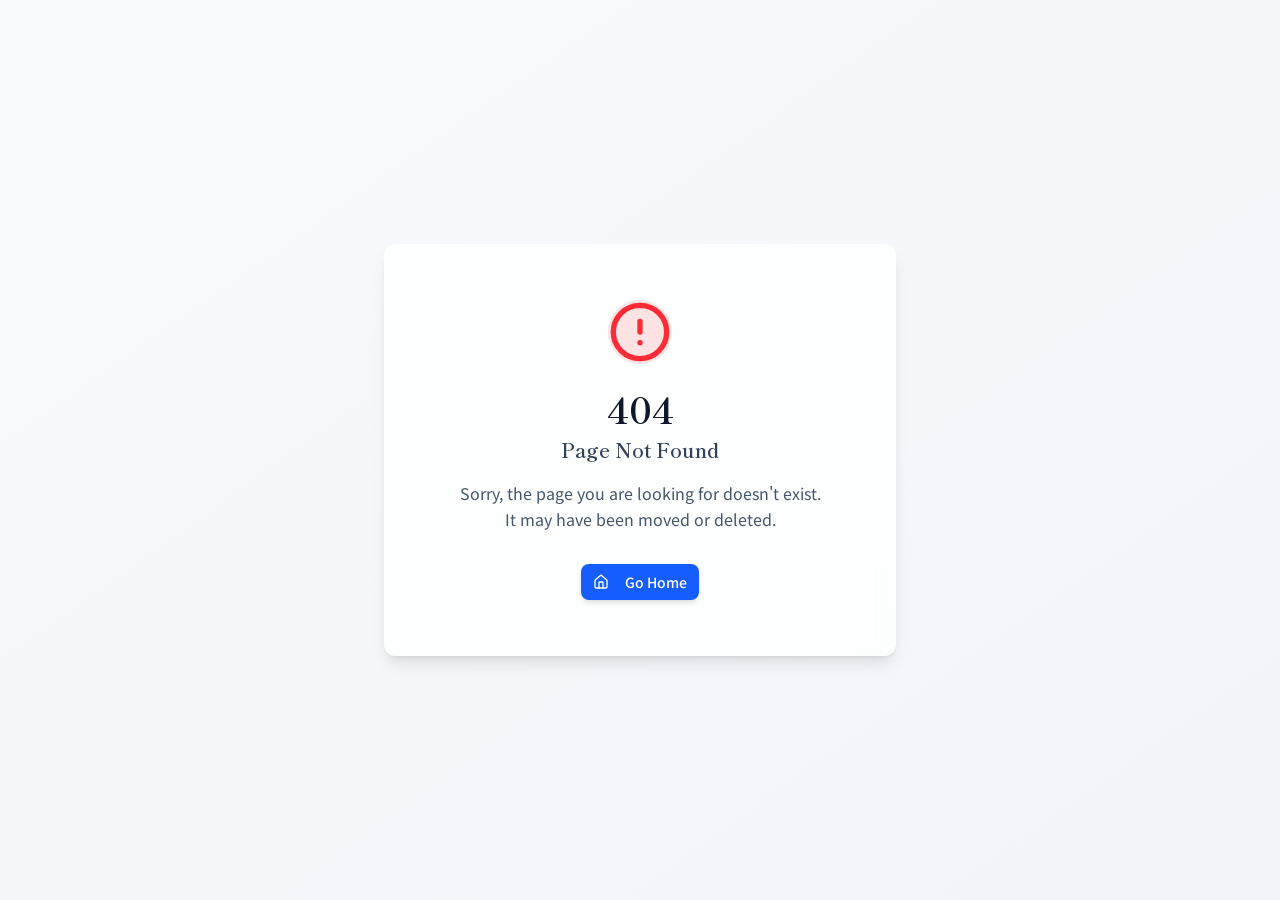
==== 200.html @ a6bd7930 "Deploy たべ実。ダイエットブログ" ====
<!doctype html>
<html lang="ja">

  <head>
    <meta charset="UTF-8" />
    <meta
      name="viewport"
      content="width=device-width, initial-scale=1.0, maximum-scale=1" />
    <title>たべ実。| 食べて痩せる実験ノート</title>
    <meta name="description" content="162cm/54kgの銀座OLが、実際に試して修正したリアルなダイエットログ。完璧じゃなくていい。でもルールは持つ。" />
    <meta property="og:title" content="たべ実。| 食べて痩せる実験ノート" />
    <meta property="og:description" content="162cm/54kgの銀座OLが、実際に試して修正したリアルなダイエットログ。たんぱく質中心の食事法、外食攻略、飲酒との付き合い方。" />
    <meta property="og:type" content="website" />
    <meta name="twitter:card" content="summary_large_image" />
    <link rel="preconnect" href="https://fonts.googleapis.com" />
    <link rel="preconnect" href="https://fonts.gstatic.com" crossorigin />
    <link href="https://fonts.googleapis.com/css2?family=Shippori+Mincho:wght@400;500;600;700;800&family=Noto+Sans+JP:wght@300;400;500;600;700&family=DM+Serif+Display&display=swap" rel="stylesheet" />
    <script type="module" crossorigin src="/assets/index-CBwvD6f3.js"></script>
    <link rel="stylesheet" crossorigin href="/assets/index-CE2IZYHC.css">
    <script src="/__manus__/debug-collector.js" defer></script>
  </head>

  <body>
    <script id="manus-runtime">window.__MANUS_HOST_DEV__ = false;
(function(){"use strict";var Mr={exports:{}},Kn={};/**
 * @license React
 * react-jsx-runtime.production.js
 *
 * Copyright (c) Meta Platforms, Inc. and affiliates.
 *
 * This source code is licensed under the MIT license found in the
 * LICENSE file in the root directory of this source tree.
 */var $c;function um(){if($c)return Kn;$c=1;var r=Symbol.for("react.transitional.element"),i=Symbol.for("react.fragment");function c(s,d,m){var x=null;if(m!==void 0&&(x=""+m),d.key!==void 0&&(x=""+d.key),"key"in d){m={};for(var R in d)R!=="key"&&(m[R]=d[R])}else m=d;return d=m.ref,{$$typeof:r,type:s,key:x,ref:d!==void 0?d:null,props:m}}return Kn.Fragment=i,Kn.jsx=c,Kn.jsxs=c,Kn}var Fc;function dm(){return Fc||(Fc=1,Mr.exports=um()),Mr.exports}var h=dm(),Ar={exports:{}},Pn={},Rr={exports:{}},Nr={};/**
 * @license React
 * scheduler.production.js
 *
 * Copyright (c) Meta Platforms, Inc. and affiliates.
 *
 * This source code is licensed under the MIT license found in the
 * LICENSE file in the root directory of this source tree.
 */var Ic;function fm(){return Ic||(Ic=1,function(r){function i(A,q){var B=A.length;A.push(q);t:for(;0<B;){var bt=B-1>>>1,p=A[bt];if(0<d(p,q))A[bt]=q,A[B]=p,B=bt;else break t}}function c(A){return A.length===0?null:A[0]}function s(A){if(A.length===0)return null;var q=A[0],B=A.pop();if(B!==q){A[0]=B;t:for(var bt=0,p=A.length,O=p>>>1;bt<O;){var X=2*(bt+1)-1,G=A[X],Z=X+1,st=A[Z];if(0>d(G,B))Z<p&&0>d(st,G)?(A[bt]=st,A[Z]=B,bt=Z):(A[bt]=G,A[X]=B,bt=X);else if(Z<p&&0>d(st,B))A[bt]=st,A[Z]=B,bt=Z;else break t}}return q}function d(A,q){var B=A.sortIndex-q.sortIndex;return B!==0?B:A.id-q.id}if(r.unstable_now=void 0,typeof performance=="object"&&typeof performance.now=="function"){var m=performance;r.unstable_now=function(){return m.now()}}else{var x=Date,R=x.now();r.unstable_now=function(){return x.now()-R}}var C=[],v=[],D=1,j=null,J=3,at=!1,$=!1,nt=!1,ct=!1,ht=typeof setTimeout=="function"?setTimeout:null,St=typeof clearTimeout=="function"?clearTimeout:null,_=typeof setImmediate<"u"?setImmediate:null;function Y(A){for(var q=c(v);q!==null;){if(q.callback===null)s(v);else if(q.startTime<=A)s(v),q.sortIndex=q.expirationTime,i(C,q);else break;q=c(v)}}function H(A){if(nt=!1,Y(A),!$)if(c(C)!==null)$=!0,it||(it=!0,Bt());else{var q=c(v);q!==null&&Mt(H,q.startTime-A)}}var it=!1,rt=-1,V=5,xt=-1;function Be(){return ct?!0:!(r.unstable_now()-xt<V)}function te(){if(ct=!1,it){var A=r.unstable_now();xt=A;var q=!0;try{t:{$=!1,nt&&(nt=!1,St(rt),rt=-1),at=!0;var B=J;try{e:{for(Y(A),j=c(C);j!==null&&!(j.expirationTime>A&&Be());){var bt=j.callback;if(typeof bt=="function"){j.callback=null,J=j.priorityLevel;var p=bt(j.expirationTime<=A);if(A=r.unstable_now(),typeof p=="function"){j.callback=p,Y(A),q=!0;break e}j===c(C)&&s(C),Y(A)}else s(C);j=c(C)}if(j!==null)q=!0;else{var O=c(v);O!==null&&Mt(H,O.startTime-A),q=!1}}break t}finally{j=null,J=B,at=!1}q=void 0}}finally{q?Bt():it=!1}}}var Bt;if(typeof _=="function")Bt=function(){_(te)};else if(typeof MessageChannel<"u"){var me=new MessageChannel,Se=me.port2;me.port1.onmessage=te,Bt=function(){Se.postMessage(null)}}else Bt=function(){ht(te,0)};function Mt(A,q){rt=ht(function(){A(r.unstable_now())},q)}r.unstable_IdlePriority=5,r.unstable_ImmediatePriority=1,r.unstable_LowPriority=4,r.unstable_NormalPriority=3,r.unstable_Profiling=null,r.unstable_UserBlockingPriority=2,r.unstable_cancelCallback=function(A){A.callback=null},r.unstable_forceFrameRate=function(A){0>A||125<A?console.error("forceFrameRate takes a positive int between 0 and 125, forcing frame rates higher than 125 fps is not supported"):V=0<A?Math.floor(1e3/A):5},r.unstable_getCurrentPriorityLevel=function(){return J},r.unstable_next=function(A){switch(J){case 1:case 2:case 3:var q=3;break;default:q=J}var B=J;J=q;try{return A()}finally{J=B}},r.unstable_requestPaint=function(){ct=!0},r.unstable_runWithPriority=function(A,q){switch(A){case 1:case 2:case 3:case 4:case 5:break;default:A=3}var B=J;J=A;try{return q()}finally{J=B}},r.unstable_scheduleCallback=function(A,q,B){var bt=r.unstable_now();switch(typeof B=="object"&&B!==null?(B=B.delay,B=typeof B=="number"&&0<B?bt+B:bt):B=bt,A){case 1:var p=-1;break;case 2:p=250;break;case 5:p=1073741823;break;case 4:p=1e4;break;default:p=5e3}return p=B+p,A={id:D++,callback:q,priorityLevel:A,startTime:B,expirationTime:p,sortIndex:-1},B>bt?(A.sortIndex=B,i(v,A),c(C)===null&&A===c(v)&&(nt?(St(rt),rt=-1):nt=!0,Mt(H,B-bt))):(A.sortIndex=p,i(C,A),$||at||($=!0,it||(it=!0,Bt()))),A},r.unstable_shouldYield=Be,r.unstable_wrapCallback=function(A){var q=J;return function(){var B=J;J=q;try{return A.apply(this,arguments)}finally{J=B}}}}(Nr)),Nr}var tu;function hm(){return tu||(tu=1,Rr.exports=fm()),Rr.exports}var zr={exports:{}},ut={};/**
 * @license React
 * react.production.js
 *
 * Copyright (c) Meta Platforms, Inc. and affiliates.
 *
 * This source code is licensed under the MIT license found in the
 * LICENSE file in the root directory of this source tree.
 */var eu;function mm(){if(eu)return ut;eu=1;var r=Symbol.for("react.transitional.element"),i=Symbol.for("react.portal"),c=Symbol.for("react.fragment"),s=Symbol.for("react.strict_mode"),d=Symbol.for("react.profiler"),m=Symbol.for("react.consumer"),x=Symbol.for("react.context"),R=Symbol.for("react.forward_ref"),C=Symbol.for("react.suspense"),v=Symbol.for("react.memo"),D=Symbol.for("react.lazy"),j=Symbol.iterator;function J(p){return p===null||typeof p!="object"?null:(p=j&&p[j]||p["@@iterator"],typeof p=="function"?p:null)}var at={isMounted:function(){return!1},enqueueForceUpdate:function(){},enqueueReplaceState:function(){},enqueueSetState:function(){}},$=Object.assign,nt={};function ct(p,O,X){this.props=p,this.context=O,this.refs=nt,this.updater=X||at}ct.prototype.isReactComponent={},ct.prototype.setState=function(p,O){if(typeof p!="object"&&typeof p!="function"&&p!=null)throw Error("takes an object of state variables to update or a function which returns an object of state variables.");this.updater.enqueueSetState(this,p,O,"setState")},ct.prototype.forceUpdate=function(p){this.updater.enqueueForceUpdate(this,p,"forceUpdate")};function ht(){}ht.prototype=ct.prototype;function St(p,O,X){this.props=p,this.context=O,this.refs=nt,this.updater=X||at}var _=St.prototype=new ht;_.constructor=St,$(_,ct.prototype),_.isPureReactComponent=!0;var Y=Array.isArray,H={H:null,A:null,T:null,S:null,V:null},it=Object.prototype.hasOwnProperty;function rt(p,O,X,G,Z,st){return X=st.ref,{$$typeof:r,type:p,key:O,ref:X!==void 0?X:null,props:st}}function V(p,O){return rt(p.type,O,void 0,void 0,void 0,p.props)}function xt(p){return typeof p=="object"&&p!==null&&p.$$typeof===r}function Be(p){var O={"=":"=0",":":"=2"};return"$"+p.replace(/[=:]/g,function(X){return O[X]})}var te=/\/+/g;function Bt(p,O){return typeof p=="object"&&p!==null&&p.key!=null?Be(""+p.key):O.toString(36)}function me(){}function Se(p){switch(p.status){case"fulfilled":return p.value;case"rejected":throw p.reason;default:switch(typeof p.status=="string"?p.then(me,me):(p.status="pending",p.then(function(O){p.status==="pending"&&(p.status="fulfilled",p.value=O)},function(O){p.status==="pending"&&(p.status="rejected",p.reason=O)})),p.status){case"fulfilled":return p.value;case"rejected":throw p.reason}}throw p}function Mt(p,O,X,G,Z){var st=typeof p;(st==="undefined"||st==="boolean")&&(p=null);var I=!1;if(p===null)I=!0;else switch(st){case"bigint":case"string":case"number":I=!0;break;case"object":switch(p.$$typeof){case r:case i:I=!0;break;case D:return I=p._init,Mt(I(p._payload),O,X,G,Z)}}if(I)return Z=Z(p),I=G===""?"."+Bt(p,0):G,Y(Z)?(X="",I!=null&&(X=I.replace(te,"$&/")+"/"),Mt(Z,O,X,"",function(Jt){return Jt})):Z!=null&&(xt(Z)&&(Z=V(Z,X+(Z.key==null||p&&p.key===Z.key?"":(""+Z.key).replace(te,"$&/")+"/")+I)),O.push(Z)),1;I=0;var gt=G===""?".":G+":";if(Y(p))for(var Tt=0;Tt<p.length;Tt++)G=p[Tt],st=gt+Bt(G,Tt),I+=Mt(G,O,X,st,Z);else if(Tt=J(p),typeof Tt=="function")for(p=Tt.call(p),Tt=0;!(G=p.next()).done;)G=G.value,st=gt+Bt(G,Tt++),I+=Mt(G,O,X,st,Z);else if(st==="object"){if(typeof p.then=="function")return Mt(Se(p),O,X,G,Z);throw O=String(p),Error("Objects are not valid as a React child (found: "+(O==="[object Object]"?"object with keys {"+Object.keys(p).join(", ")+"}":O)+"). If you meant to render a collection of children, use an array instead.")}return I}function A(p,O,X){if(p==null)return p;var G=[],Z=0;return Mt(p,G,"","",function(st){return O.call(X,st,Z++)}),G}function q(p){if(p._status===-1){var O=p._result;O=O(),O.then(function(X){(p._status===0||p._status===-1)&&(p._status=1,p._result=X)},function(X){(p._status===0||p._status===-1)&&(p._status=2,p._result=X)}),p._status===-1&&(p._status=0,p._result=O)}if(p._status===1)return p._result.default;throw p._result}var B=typeof reportError=="function"?reportError:function(p){if(typeof window=="object"&&typeof window.ErrorEvent=="function"){var O=new window.ErrorEvent("error",{bubbles:!0,cancelable:!0,message:typeof p=="object"&&p!==null&&typeof p.message=="string"?String(p.message):String(p),error:p});if(!window.dispatchEvent(O))return}else if(typeof process=="object"&&typeof process.emit=="function"){process.emit("uncaughtException",p);return}console.error(p)};function bt(){}return ut.Children={map:A,forEach:function(p,O,X){A(p,function(){O.apply(this,arguments)},X)},count:function(p){var O=0;return A(p,function(){O++}),O},toArray:function(p){return A(p,function(O){return O})||[]},only:function(p){if(!xt(p))throw Error("React.Children.only expected to receive a single React element child.");return p}},ut.Component=ct,ut.Fragment=c,ut.Profiler=d,ut.PureComponent=St,ut.StrictMode=s,ut.Suspense=C,ut.__CLIENT_INTERNALS_DO_NOT_USE_OR_WARN_USERS_THEY_CANNOT_UPGRADE=H,ut.__COMPILER_RUNTIME={__proto__:null,c:function(p){return H.H.useMemoCache(p)}},ut.cache=function(p){return function(){return p.apply(null,arguments)}},ut.cloneElement=function(p,O,X){if(p==null)throw Error("The argument must be a React element, but you passed "+p+".");var G=$({},p.props),Z=p.key,st=void 0;if(O!=null)for(I in O.ref!==void 0&&(st=void 0),O.key!==void 0&&(Z=""+O.key),O)!it.call(O,I)||I==="key"||I==="__self"||I==="__source"||I==="ref"&&O.ref===void 0||(G[I]=O[I]);var I=arguments.length-2;if(I===1)G.children=X;else if(1<I){for(var gt=Array(I),Tt=0;Tt<I;Tt++)gt[Tt]=arguments[Tt+2];G.children=gt}return rt(p.type,Z,void 0,void 0,st,G)},ut.createContext=function(p){return p={$$typeof:x,_currentValue:p,_currentValue2:p,_threadCount:0,Provider:null,Consumer:null},p.Provider=p,p.Consumer={$$typeof:m,_context:p},p},ut.createElement=function(p,O,X){var G,Z={},st=null;if(O!=null)for(G in O.key!==void 0&&(st=""+O.key),O)it.call(O,G)&&G!=="key"&&G!=="__self"&&G!=="__source"&&(Z[G]=O[G]);var I=arguments.length-2;if(I===1)Z.children=X;else if(1<I){for(var gt=Array(I),Tt=0;Tt<I;Tt++)gt[Tt]=arguments[Tt+2];Z.children=gt}if(p&&p.defaultProps)for(G in I=p.defaultProps,I)Z[G]===void 0&&(Z[G]=I[G]);return rt(p,st,void 0,void 0,null,Z)},ut.createRef=function(){return{current:null}},ut.forwardRef=function(p){return{$$typeof:R,render:p}},ut.isValidElement=xt,ut.lazy=function(p){return{$$typeof:D,_payload:{_status:-1,_result:p},_init:q}},ut.memo=function(p,O){return{$$typeof:v,type:p,compare:O===void 0?null:O}},ut.startTransition=function(p){var O=H.T,X={};H.T=X;try{var G=p(),Z=H.S;Z!==null&&Z(X,G),typeof G=="object"&&G!==null&&typeof G.then=="function"&&G.then(bt,B)}catch(st){B(st)}finally{H.T=O}},ut.unstable_useCacheRefresh=function(){return H.H.useCacheRefresh()},ut.use=function(p){return H.H.use(p)},ut.useActionState=function(p,O,X){return H.H.useActionState(p,O,X)},ut.useCallback=function(p,O){return H.H.useCallback(p,O)},ut.useContext=function(p){return H.H.useContext(p)},ut.useDebugValue=function(){},ut.useDeferredValue=function(p,O){return H.H.useDeferredValue(p,O)},ut.useEffect=function(p,O,X){var G=H.H;if(typeof X=="function")throw Error("useEffect CRUD overload is not enabled in this build of React.");return G.useEffect(p,O)},ut.useId=function(){return H.H.useId()},ut.useImperativeHandle=function(p,O,X){return H.H.useImperativeHandle(p,O,X)},ut.useInsertionEffect=function(p,O){return H.H.useInsertionEffect(p,O)},ut.useLayoutEffect=function(p,O){return H.H.useLayoutEffect(p,O)},ut.useMemo=function(p,O){return H.H.useMemo(p,O)},ut.useOptimistic=function(p,O){return H.H.useOptimistic(p,O)},ut.useReducer=function(p,O,X){return H.H.useReducer(p,O,X)},ut.useRef=function(p){return H.H.useRef(p)},ut.useState=function(p){return H.H.useState(p)},ut.useSyncExternalStore=function(p,O,X){return H.H.useSyncExternalStore(p,O,X)},ut.useTransition=function(){return H.H.useTransition()},ut.version="19.1.1",ut}var lu;function _r(){return lu||(lu=1,zr.exports=mm()),zr.exports}var kr={exports:{}},he={};/**
 * @license React
 * react-dom.production.js
 *
 * Copyright (c) Meta Platforms, Inc. and affiliates.
 *
 * This source code is licensed under the MIT license found in the
 * LICENSE file in the root directory of this source tree.
 */var au;function gm(){if(au)return he;au=1;var r=_r();function i(C){var v="https://react.dev/errors/"+C;if(1<arguments.length){v+="?args[]="+encodeURIComponent(arguments[1]);for(var D=2;D<arguments.length;D++)v+="&args[]="+encodeURIComponent(arguments[D])}return"Minified React error #"+C+"; visit "+v+" for the full message or use the non-minified dev environment for full errors and additional helpful warnings."}function c(){}var s={d:{f:c,r:function(){throw Error(i(522))},D:c,C:c,L:c,m:c,X:c,S:c,M:c},p:0,findDOMNode:null},d=Symbol.for("react.portal");function m(C,v,D){var j=3<arguments.length&&arguments[3]!==void 0?arguments[3]:null;return{$$typeof:d,key:j==null?null:""+j,children:C,containerInfo:v,implementation:D}}var x=r.__CLIENT_INTERNALS_DO_NOT_USE_OR_WARN_USERS_THEY_CANNOT_UPGRADE;function R(C,v){if(C==="font")return"";if(typeof v=="string")return v==="use-credentials"?v:""}return he.__DOM_INTERNALS_DO_NOT_USE_OR_WARN_USERS_THEY_CANNOT_UPGRADE=s,he.createPortal=function(C,v){var D=2<arguments.length&&arguments[2]!==void 0?arguments[2]:null;if(!v||v.nodeType!==1&&v.nodeType!==9&&v.nodeType!==11)throw Error(i(299));return m(C,v,null,D)},he.flushSync=function(C){var v=x.T,D=s.p;try{if(x.T=null,s.p=2,C)return C()}finally{x.T=v,s.p=D,s.d.f()}},he.preconnect=function(C,v){typeof C=="string"&&(v?(v=v.crossOrigin,v=typeof v=="string"?v==="use-credentials"?v:"":void 0):v=null,s.d.C(C,v))},he.prefetchDNS=function(C){typeof C=="string"&&s.d.D(C)},he.preinit=function(C,v){if(typeof C=="string"&&v&&typeof v.as=="string"){var D=v.as,j=R(D,v.crossOrigin),J=typeof v.integrity=="string"?v.integrity:void 0,at=typeof v.fetchPriority=="string"?v.fetchPriority:void 0;D==="style"?s.d.S(C,typeof v.precedence=="string"?v.precedence:void 0,{crossOrigin:j,integrity:J,fetchPriority:at}):D==="script"&&s.d.X(C,{crossOrigin:j,integrity:J,fetchPriority:at,nonce:typeof v.nonce=="string"?v.nonce:void 0})}},he.preinitModule=function(C,v){if(typeof C=="string")if(typeof v=="object"&&v!==null){if(v.as==null||v.as==="script"){var D=R(v.as,v.crossOrigin);s.d.M(C,{crossOrigin:D,integrity:typeof v.integrity=="string"?v.integrity:void 0,nonce:typeof v.nonce=="string"?v.nonce:void 0})}}else v==null&&s.d.M(C)},he.preload=function(C,v){if(typeof C=="string"&&typeof v=="object"&&v!==null&&typeof v.as=="string"){var D=v.as,j=R(D,v.crossOrigin);s.d.L(C,D,{crossOrigin:j,integrity:typeof v.integrity=="string"?v.integrity:void 0,nonce:typeof v.nonce=="string"?v.nonce:void 0,type:typeof v.type=="string"?v.type:void 0,fetchPriority:typeof v.fetchPriority=="string"?v.fetchPriority:void 0,referrerPolicy:typeof v.referrerPolicy=="string"?v.referrerPolicy:void 0,imageSrcSet:typeof v.imageSrcSet=="string"?v.imageSrcSet:void 0,imageSizes:typeof v.imageSizes=="string"?v.imageSizes:void 0,media:typeof v.media=="string"?v.media:void 0})}},he.preloadModule=function(C,v){if(typeof C=="string")if(v){var D=R(v.as,v.crossOrigin);s.d.m(C,{as:typeof v.as=="string"&&v.as!=="script"?v.as:void 0,crossOrigin:D,integrity:typeof v.integrity=="string"?v.integrity:void 0})}else s.d.m(C)},he.requestFormReset=function(C){s.d.r(C)},he.unstable_batchedUpdates=function(C,v){return C(v)},he.useFormState=function(C,v,D){return x.H.useFormState(C,v,D)},he.useFormStatus=function(){return x.H.useHostTransitionStatus()},he.version="19.1.1",he}var nu;function pm(){if(nu)return kr.exports;nu=1;function r(){if(!(typeof __REACT_DEVTOOLS_GLOBAL_HOOK__>"u"||typeof __REACT_DEVTOOLS_GLOBAL_HOOK__.checkDCE!="function"))try{__REACT_DEVTOOLS_GLOBAL_HOOK__.checkDCE(r)}catch(i){console.error(i)}}return r(),kr.exports=gm(),kr.exports}/**
 * @license React
 * react-dom-client.production.js
 *
 * Copyright (c) Meta Platforms, Inc. and affiliates.
 *
 * This source code is licensed under the MIT license found in the
 * LICENSE file in the root directory of this source tree.
 */var ou;function ym(){if(ou)return Pn;ou=1;var r=hm(),i=_r(),c=pm();function s(t){var e="https://react.dev/errors/"+t;if(1<arguments.length){e+="?args[]="+encodeURIComponent(arguments[1]);for(var l=2;l<arguments.length;l++)e+="&args[]="+encodeURIComponent(arguments[l])}return"Minified React error #"+t+"; visit "+e+" for the full message or use the non-minified dev environment for full errors and additional helpful warnings."}function d(t){return!(!t||t.nodeType!==1&&t.nodeType!==9&&t.nodeType!==11)}function m(t){var e=t,l=t;if(t.alternate)for(;e.return;)e=e.return;else{t=e;do e=t,(e.flags&4098)!==0&&(l=e.return),t=e.return;while(t)}return e.tag===3?l:null}function x(t){if(t.tag===13){var e=t.memoizedState;if(e===null&&(t=t.alternate,t!==null&&(e=t.memoizedState)),e!==null)return e.dehydrated}return null}function R(t){if(m(t)!==t)throw Error(s(188))}function C(t){var e=t.alternate;if(!e){if(e=m(t),e===null)throw Error(s(188));return e!==t?null:t}for(var l=t,a=e;;){var n=l.return;if(n===null)break;var o=n.alternate;if(o===null){if(a=n.return,a!==null){l=a;continue}break}if(n.child===o.child){for(o=n.child;o;){if(o===l)return R(n),t;if(o===a)return R(n),e;o=o.sibling}throw Error(s(188))}if(l.return!==a.return)l=n,a=o;else{for(var u=!1,f=n.child;f;){if(f===l){u=!0,l=n,a=o;break}if(f===a){u=!0,a=n,l=o;break}f=f.sibling}if(!u){for(f=o.child;f;){if(f===l){u=!0,l=o,a=n;break}if(f===a){u=!0,a=o,l=n;break}f=f.sibling}if(!u)throw Error(s(189))}}if(l.alternate!==a)throw Error(s(190))}if(l.tag!==3)throw Error(s(188));return l.stateNode.current===l?t:e}function v(t){var e=t.tag;if(e===5||e===26||e===27||e===6)return t;for(t=t.child;t!==null;){if(e=v(t),e!==null)return e;t=t.sibling}return null}var D=Object.assign,j=Symbol.for("react.element"),J=Symbol.for("react.transitional.element"),at=Symbol.for("react.portal"),$=Symbol.for("react.fragment"),nt=Symbol.for("react.strict_mode"),ct=Symbol.for("react.profiler"),ht=Symbol.for("react.provider"),St=Symbol.for("react.consumer"),_=Symbol.for("react.context"),Y=Symbol.for("react.forward_ref"),H=Symbol.for("react.suspense"),it=Symbol.for("react.suspense_list"),rt=Symbol.for("react.memo"),V=Symbol.for("react.lazy"),xt=Symbol.for("react.activity"),Be=Symbol.for("react.memo_cache_sentinel"),te=Symbol.iterator;function Bt(t){return t===null||typeof t!="object"?null:(t=te&&t[te]||t["@@iterator"],typeof t=="function"?t:null)}var me=Symbol.for("react.client.reference");function Se(t){if(t==null)return null;if(typeof t=="function")return t.$$typeof===me?null:t.displayName||t.name||null;if(typeof t=="string")return t;switch(t){case $:return"Fragment";case ct:return"Profiler";case nt:return"StrictMode";case H:return"Suspense";case it:return"SuspenseList";case xt:return"Activity"}if(typeof t=="object")switch(t.$$typeof){case at:return"Portal";case _:return(t.displayName||"Context")+".Provider";case St:return(t._context.displayName||"Context")+".Consumer";case Y:var e=t.render;return t=t.displayName,t||(t=e.displayName||e.name||"",t=t!==""?"ForwardRef("+t+")":"ForwardRef"),t;case rt:return e=t.displayName||null,e!==null?e:Se(t.type)||"Memo";case V:e=t._payload,t=t._init;try{return Se(t(e))}catch{}}return null}var Mt=Array.isArray,A=i.__CLIENT_INTERNALS_DO_NOT_USE_OR_WARN_USERS_THEY_CANNOT_UPGRADE,q=c.__DOM_INTERNALS_DO_NOT_USE_OR_WARN_USERS_THEY_CANNOT_UPGRADE,B={pending:!1,data:null,method:null,action:null},bt=[],p=-1;function O(t){return{current:t}}function X(t){0>p||(t.current=bt[p],bt[p]=null,p--)}function G(t,e){p++,bt[p]=t.current,t.current=e}var Z=O(null),st=O(null),I=O(null),gt=O(null);function Tt(t,e){switch(G(I,e),G(st,t),G(Z,null),e.nodeType){case 9:case 11:t=(t=e.documentElement)&&(t=t.namespaceURI)?Hh(t):0;break;default:if(t=e.tagName,e=e.namespaceURI)e=Hh(e),t=Uh(e,t);else switch(t){case"svg":t=1;break;case"math":t=2;break;default:t=0}}X(Z),G(Z,t)}function Jt(){X(Z),X(st),X(I)}function Ke(t){t.memoizedState!==null&&G(gt,t);var e=Z.current,l=Uh(e,t.type);e!==l&&(G(st,t),G(Z,l))}function Ce(t){st.current===t&&(X(Z),X(st)),gt.current===t&&(X(gt),Wo._currentValue=B)}var Pe=Object.prototype.hasOwnProperty,yl=r.unstable_scheduleCallback,sn=r.unstable_cancelCallback,Ca=r.unstable_shouldYield,ri=r.unstable_requestPaint,ge=r.unstable_now,si=r.unstable_getCurrentPriorityLevel,Ul=r.unstable_ImmediatePriority,Fn=r.unstable_UserBlockingPriority,nl=r.unstable_NormalPriority,ci=r.unstable_LowPriority,Gl=r.unstable_IdlePriority,ui=r.log,Ea=r.unstable_setDisableYieldValue,ql=null,Wt=null;function Je(t){if(typeof ui=="function"&&Ea(t),Wt&&typeof Wt.setStrictMode=="function")try{Wt.setStrictMode(ql,t)}catch{}}var $t=Math.clz32?Math.clz32:fi,di=Math.log,Ta=Math.LN2;function fi(t){return t>>>=0,t===0?32:31-(di(t)/Ta|0)|0}var L=256,cn=4194304;function vl(t){var e=t&42;if(e!==0)return e;switch(t&-t){case 1:return 1;case 2:return 2;case 4:return 4;case 8:return 8;case 16:return 16;case 32:return 32;case 64:return 64;case 128:return 128;case 256:case 512:case 1024:case 2048:case 4096:case 8192:case 16384:case 32768:case 65536:case 131072:case 262144:case 524288:case 1048576:case 2097152:return t&4194048;case 4194304:case 8388608:case 16777216:case 33554432:return t&62914560;case 67108864:return 67108864;case 134217728:return 134217728;case 268435456:return 268435456;case 536870912:return 536870912;case 1073741824:return 0;default:return t}}function un(t,e,l){var a=t.pendingLanes;if(a===0)return 0;var n=0,o=t.suspendedLanes,u=t.pingedLanes;t=t.warmLanes;var f=a&134217727;return f!==0?(a=f&~o,a!==0?n=vl(a):(u&=f,u!==0?n=vl(u):l||(l=f&~t,l!==0&&(n=vl(l))))):(f=a&~o,f!==0?n=vl(f):u!==0?n=vl(u):l||(l=a&~t,l!==0&&(n=vl(l)))),n===0?0:e!==0&&e!==n&&(e&o)===0&&(o=n&-n,l=e&-e,o>=l||o===32&&(l&4194048)!==0)?e:n}function Dt(t,e){return(t.pendingLanes&~(t.suspendedLanes&~t.pingedLanes)&e)===0}function In(t,e){switch(t){case 1:case 2:case 4:case 8:case 64:return e+250;case 16:case 32:case 128:case 256:case 512:case 1024:case 2048:case 4096:case 8192:case 16384:case 32768:case 65536:case 131072:case 262144:case 524288:case 1048576:case 2097152:return e+5e3;case 4194304:case 8388608:case 16777216:case 33554432:return-1;case 67108864:case 134217728:case 268435456:case 536870912:case 1073741824:return-1;default:return-1}}function to(){var t=L;return L<<=1,(L&4194048)===0&&(L=256),t}function hi(){var t=cn;return cn<<=1,(cn&62914560)===0&&(cn=4194304),t}function eo(t){for(var e=[],l=0;31>l;l++)e.push(t);return e}function Da(t,e){t.pendingLanes|=e,e!==268435456&&(t.suspendedLanes=0,t.pingedLanes=0,t.warmLanes=0)}function Ir(t,e,l,a,n,o){var u=t.pendingLanes;t.pendingLanes=l,t.suspendedLanes=0,t.pingedLanes=0,t.warmLanes=0,t.expiredLanes&=l,t.entangledLanes&=l,t.errorRecoveryDisabledLanes&=l,t.shellSuspendCounter=0;var f=t.entanglements,g=t.expirationTimes,S=t.hiddenUpdates;for(l=u&~l;0<l;){var N=31-$t(l),k=1<<N;f[N]=0,g[N]=-1;var E=S[N];if(E!==null)for(S[N]=null,N=0;N<E.length;N++){var T=E[N];T!==null&&(T.lane&=-536870913)}l&=~k}a!==0&&mi(t,a,0),o!==0&&n===0&&t.tag!==0&&(t.suspendedLanes|=o&~(u&~e))}function mi(t,e,l){t.pendingLanes|=e,t.suspendedLanes&=~e;var a=31-$t(e);t.entangledLanes|=e,t.entanglements[a]=t.entanglements[a]|1073741824|l&4194090}function gi(t,e){var l=t.entangledLanes|=e;for(t=t.entanglements;l;){var a=31-$t(l),n=1<<a;n&e|t[a]&e&&(t[a]|=e),l&=~n}}function lo(t){switch(t){case 2:t=1;break;case 8:t=4;break;case 32:t=16;break;case 256:case 512:case 1024:case 2048:case 4096:case 8192:case 16384:case 32768:case 65536:case 131072:case 262144:case 524288:case 1048576:case 2097152:case 4194304:case 8388608:case 16777216:case 33554432:t=128;break;case 268435456:t=134217728;break;default:t=0}return t}function ao(t){return t&=-t,2<t?8<t?(t&134217727)!==0?32:268435456:8:2}function pi(){var t=q.p;return t!==0?t:(t=window.event,t===void 0?32:nm(t.type))}function ts(t,e){var l=q.p;try{return q.p=t,e()}finally{q.p=l}}var ol=Math.random().toString(36).slice(2),ee="__reactFiber$"+ol,pe="__reactProps$"+ol,Yl="__reactContainer$"+ol,no="__reactEvents$"+ol,es="__reactListeners$"+ol,ls="__reactHandles$"+ol,yi="__reactResources$"+ol,Ma="__reactMarker$"+ol;function oo(t){delete t[ee],delete t[pe],delete t[no],delete t[es],delete t[ls]}function Vl(t){var e=t[ee];if(e)return e;for(var l=t.parentNode;l;){if(e=l[Yl]||l[ee]){if(l=e.alternate,e.child!==null||l!==null&&l.child!==null)for(t=Vh(t);t!==null;){if(l=t[ee])return l;t=Vh(t)}return e}t=l,l=t.parentNode}return null}function Xl(t){if(t=t[ee]||t[Yl]){var e=t.tag;if(e===5||e===6||e===13||e===26||e===27||e===3)return t}return null}function Aa(t){var e=t.tag;if(e===5||e===26||e===27||e===6)return t.stateNode;throw Error(s(33))}function Zl(t){var e=t[yi];return e||(e=t[yi]={hoistableStyles:new Map,hoistableScripts:new Map}),e}function Vt(t){t[Ma]=!0}var vi=new Set,bi={};function bl(t,e){We(t,e),We(t+"Capture",e)}function We(t,e){for(bi[t]=e,t=0;t<e.length;t++)vi.add(e[t])}var as=RegExp("^[:A-Z_a-z\\u00C0-\\u00D6\\u00D8-\\u00F6\\u00F8-\\u02FF\\u0370-\\u037D\\u037F-\\u1FFF\\u200C-\\u200D\\u2070-\\u218F\\u2C00-\\u2FEF\\u3001-\\uD7FF\\uF900-\\uFDCF\\uFDF0-\\uFFFD][:A-Z_a-z\\u00C0-\\u00D6\\u00D8-\\u00F6\\u00F8-\\u02FF\\u0370-\\u037D\\u037F-\\u1FFF\\u200C-\\u200D\\u2070-\\u218F\\u2C00-\\u2FEF\\u3001-\\uD7FF\\uF900-\\uFDCF\\uFDF0-\\uFFFD\\-.0-9\\u00B7\\u0300-\\u036F\\u203F-\\u2040]*$"),xi={},wi={};function Ra(t){return Pe.call(wi,t)?!0:Pe.call(xi,t)?!1:as.test(t)?wi[t]=!0:(xi[t]=!0,!1)}function M(t,e,l){if(Ra(e))if(l===null)t.removeAttribute(e);else{switch(typeof l){case"undefined":case"function":case"symbol":t.removeAttribute(e);return;case"boolean":var a=e.toLowerCase().slice(0,5);if(a!=="data-"&&a!=="aria-"){t.removeAttribute(e);return}}t.setAttribute(e,""+l)}}function tt(t,e,l){if(l===null)t.removeAttribute(e);else{switch(typeof l){case"undefined":case"function":case"symbol":case"boolean":t.removeAttribute(e);return}t.setAttribute(e,""+l)}}function Ot(t,e,l,a){if(a===null)t.removeAttribute(l);else{switch(typeof a){case"undefined":case"function":case"symbol":case"boolean":t.removeAttribute(l);return}t.setAttributeNS(e,l,""+a)}}var le,Ee;function ae(t){if(le===void 0)try{throw Error()}catch(l){var e=l.stack.trim().match(/\n( *(at )?)/);le=e&&e[1]||"",Ee=-1<l.stack.indexOf(`
    at`)?" (<anonymous>)":-1<l.stack.indexOf("@")?"@unknown:0:0":""}return`
`+le+t+Ee}var Le=!1;function He(t,e){if(!t||Le)return"";Le=!0;var l=Error.prepareStackTrace;Error.prepareStackTrace=void 0;try{var a={DetermineComponentFrameRoot:function(){try{if(e){var k=function(){throw Error()};if(Object.defineProperty(k.prototype,"props",{set:function(){throw Error()}}),typeof Reflect=="object"&&Reflect.construct){try{Reflect.construct(k,[])}catch(T){var E=T}Reflect.construct(t,[],k)}else{try{k.call()}catch(T){E=T}t.call(k.prototype)}}else{try{throw Error()}catch(T){E=T}(k=t())&&typeof k.catch=="function"&&k.catch(function(){})}}catch(T){if(T&&E&&typeof T.stack=="string")return[T.stack,E.stack]}return[null,null]}};a.DetermineComponentFrameRoot.displayName="DetermineComponentFrameRoot";var n=Object.getOwnPropertyDescriptor(a.DetermineComponentFrameRoot,"name");n&&n.configurable&&Object.defineProperty(a.DetermineComponentFrameRoot,"name",{value:"DetermineComponentFrameRoot"});var o=a.DetermineComponentFrameRoot(),u=o[0],f=o[1];if(u&&f){var g=u.split(`
`),S=f.split(`
`);for(n=a=0;a<g.length&&!g[a].includes("DetermineComponentFrameRoot");)a++;for(;n<S.length&&!S[n].includes("DetermineComponentFrameRoot");)n++;if(a===g.length||n===S.length)for(a=g.length-1,n=S.length-1;1<=a&&0<=n&&g[a]!==S[n];)n--;for(;1<=a&&0<=n;a--,n--)if(g[a]!==S[n]){if(a!==1||n!==1)do if(a--,n--,0>n||g[a]!==S[n]){var N=`
`+g[a].replace(" at new "," at ");return t.displayName&&N.includes("<anonymous>")&&(N=N.replace("<anonymous>",t.displayName)),N}while(1<=a&&0<=n);break}}}finally{Le=!1,Error.prepareStackTrace=l}return(l=t?t.displayName||t.name:"")?ae(l):""}function Ql(t){switch(t.tag){case 26:case 27:case 5:return ae(t.type);case 16:return ae("Lazy");case 13:return ae("Suspense");case 19:return ae("SuspenseList");case 0:case 15:return He(t.type,!1);case 11:return He(t.type.render,!1);case 1:return He(t.type,!0);case 31:return ae("Activity");default:return""}}function xl(t){try{var e="";do e+=Ql(t),t=t.return;while(t);return e}catch(l){return`
Error generating stack: `+l.message+`
`+l.stack}}function Xt(t){switch(typeof t){case"bigint":case"boolean":case"number":case"string":case"undefined":return t;case"object":return t;default:return""}}function il(t){var e=t.type;return(t=t.nodeName)&&t.toLowerCase()==="input"&&(e==="checkbox"||e==="radio")}function ve(t){var e=il(t)?"checked":"value",l=Object.getOwnPropertyDescriptor(t.constructor.prototype,e),a=""+t[e];if(!t.hasOwnProperty(e)&&typeof l<"u"&&typeof l.get=="function"&&typeof l.set=="function"){var n=l.get,o=l.set;return Object.defineProperty(t,e,{configurable:!0,get:function(){return n.call(this)},set:function(u){a=""+u,o.call(this,u)}}),Object.defineProperty(t,e,{enumerable:l.enumerable}),{getValue:function(){return a},setValue:function(u){a=""+u},stopTracking:function(){t._valueTracker=null,delete t[e]}}}}function re(t){t._valueTracker||(t._valueTracker=ve(t))}function rl(t){if(!t)return!1;var e=t._valueTracker;if(!e)return!0;var l=e.getValue(),a="";return t&&(a=il(t)?t.checked?"true":"false":t.value),t=a,t!==l?(e.setValue(t),!0):!1}function wl(t){if(t=t||(typeof document<"u"?document:void 0),typeof t>"u")return null;try{return t.activeElement||t.body}catch{return t.body}}var dn=/[\n"\\]/g;function se(t){return t.replace(dn,function(e){return"\\"+e.charCodeAt(0).toString(16)+" "})}function Kl(t,e,l,a,n,o,u,f){t.name="",u!=null&&typeof u!="function"&&typeof u!="symbol"&&typeof u!="boolean"?t.type=u:t.removeAttribute("type"),e!=null?u==="number"?(e===0&&t.value===""||t.value!=e)&&(t.value=""+Xt(e)):t.value!==""+Xt(e)&&(t.value=""+Xt(e)):u!=="submit"&&u!=="reset"||t.removeAttribute("value"),e!=null?Pl(t,u,Xt(e)):l!=null?Pl(t,u,Xt(l)):a!=null&&t.removeAttribute("value"),n==null&&o!=null&&(t.defaultChecked=!!o),n!=null&&(t.checked=n&&typeof n!="function"&&typeof n!="symbol"),f!=null&&typeof f!="function"&&typeof f!="symbol"&&typeof f!="boolean"?t.name=""+Xt(f):t.removeAttribute("name")}function Na(t,e,l,a,n,o,u,f){if(o!=null&&typeof o!="function"&&typeof o!="symbol"&&typeof o!="boolean"&&(t.type=o),e!=null||l!=null){if(!(o!=="submit"&&o!=="reset"||e!=null))return;l=l!=null?""+Xt(l):"",e=e!=null?""+Xt(e):l,f||e===t.value||(t.value=e),t.defaultValue=e}a=a??n,a=typeof a!="function"&&typeof a!="symbol"&&!!a,t.checked=f?t.checked:!!a,t.defaultChecked=!!a,u!=null&&typeof u!="function"&&typeof u!="symbol"&&typeof u!="boolean"&&(t.name=u)}function Pl(t,e,l){e==="number"&&wl(t.ownerDocument)===t||t.defaultValue===""+l||(t.defaultValue=""+l)}function $e(t,e,l,a){if(t=t.options,e){e={};for(var n=0;n<l.length;n++)e["$"+l[n]]=!0;for(l=0;l<t.length;l++)n=e.hasOwnProperty("$"+t[l].value),t[l].selected!==n&&(t[l].selected=n),n&&a&&(t[l].defaultSelected=!0)}else{for(l=""+Xt(l),e=null,n=0;n<t.length;n++){if(t[n].value===l){t[n].selected=!0,a&&(t[n].defaultSelected=!0);return}e!==null||t[n].disabled||(e=t[n])}e!==null&&(e.selected=!0)}}function za(t,e,l){if(e!=null&&(e=""+Xt(e),e!==t.value&&(t.value=e),l==null)){t.defaultValue!==e&&(t.defaultValue=e);return}t.defaultValue=l!=null?""+Xt(l):""}function _a(t,e,l,a){if(e==null){if(a!=null){if(l!=null)throw Error(s(92));if(Mt(a)){if(1<a.length)throw Error(s(93));a=a[0]}l=a}l==null&&(l=""),e=l}l=Xt(e),t.defaultValue=l,a=t.textContent,a===l&&a!==""&&a!==null&&(t.value=a)}function Fe(t,e){if(e){var l=t.firstChild;if(l&&l===t.lastChild&&l.nodeType===3){l.nodeValue=e;return}}t.textContent=e}var fn=new Set("animationIterationCount aspectRatio borderImageOutset borderImageSlice borderImageWidth boxFlex boxFlexGroup boxOrdinalGroup columnCount columns flex flexGrow flexPositive flexShrink flexNegative flexOrder gridArea gridRow gridRowEnd gridRowSpan gridRowStart gridColumn gridColumnEnd gridColumnSpan gridColumnStart fontWeight lineClamp lineHeight opacity order orphans scale tabSize widows zIndex zoom fillOpacity floodOpacity stopOpacity strokeDasharray strokeDashoffset strokeMiterlimit strokeOpacity strokeWidth MozAnimationIterationCount MozBoxFlex MozBoxFlexGroup MozLineClamp msAnimationIterationCount msFlex msZoom msFlexGrow msFlexNegative msFlexOrder msFlexPositive msFlexShrink msGridColumn msGridColumnSpan msGridRow msGridRowSpan WebkitAnimationIterationCount WebkitBoxFlex WebKitBoxFlexGroup WebkitBoxOrdinalGroup WebkitColumnCount WebkitColumns WebkitFlex WebkitFlexGrow WebkitFlexPositive WebkitFlexShrink WebkitLineClamp".split(" "));function ka(t,e,l){var a=e.indexOf("--")===0;l==null||typeof l=="boolean"||l===""?a?t.setProperty(e,""):e==="float"?t.cssFloat="":t[e]="":a?t.setProperty(e,l):typeof l!="number"||l===0||fn.has(e)?e==="float"?t.cssFloat=l:t[e]=(""+l).trim():t[e]=l+"px"}function Oa(t,e,l){if(e!=null&&typeof e!="object")throw Error(s(62));if(t=t.style,l!=null){for(var a in l)!l.hasOwnProperty(a)||e!=null&&e.hasOwnProperty(a)||(a.indexOf("--")===0?t.setProperty(a,""):a==="float"?t.cssFloat="":t[a]="");for(var n in e)a=e[n],e.hasOwnProperty(n)&&l[n]!==a&&ka(t,n,a)}else for(var o in e)e.hasOwnProperty(o)&&ka(t,o,e[o])}function ja(t){if(t.indexOf("-")===-1)return!1;switch(t){case"annotation-xml":case"color-profile":case"font-face":case"font-face-src":case"font-face-uri":case"font-face-format":case"font-face-name":case"missing-glyph":return!1;default:return!0}}var Si=new Map([["acceptCharset","accept-charset"],["htmlFor","for"],["httpEquiv","http-equiv"],["crossOrigin","crossorigin"],["accentHeight","accent-height"],["alignmentBaseline","alignment-baseline"],["arabicForm","arabic-form"],["baselineShift","baseline-shift"],["capHeight","cap-height"],["clipPath","clip-path"],["clipRule","clip-rule"],["colorInterpolation","color-interpolation"],["colorInterpolationFilters","color-interpolation-filters"],["colorProfile","color-profile"],["colorRendering","color-rendering"],["dominantBaseline","dominant-baseline"],["enableBackground","enable-background"],["fillOpacity","fill-opacity"],["fillRule","fill-rule"],["floodColor","flood-color"],["floodOpacity","flood-opacity"],["fontFamily","font-family"],["fontSize","font-size"],["fontSizeAdjust","font-size-adjust"],["fontStretch","font-stretch"],["fontStyle","font-style"],["fontVariant","font-variant"],["fontWeight","font-weight"],["glyphName","glyph-name"],["glyphOrientationHorizontal","glyph-orientation-horizontal"],["glyphOrientationVertical","glyph-orientation-vertical"],["horizAdvX","horiz-adv-x"],["horizOriginX","horiz-origin-x"],["imageRendering","image-rendering"],["letterSpacing","letter-spacing"],["lightingColor","lighting-color"],["markerEnd","marker-end"],["markerMid","marker-mid"],["markerStart","marker-start"],["overlinePosition","overline-position"],["overlineThickness","overline-thickness"],["paintOrder","paint-order"],["panose-1","panose-1"],["pointerEvents","pointer-events"],["renderingIntent","rendering-intent"],["shapeRendering","shape-rendering"],["stopColor","stop-color"],["stopOpacity","stop-opacity"],["strikethroughPosition","strikethrough-position"],["strikethroughThickness","strikethrough-thickness"],["strokeDasharray","stroke-dasharray"],["strokeDashoffset","stroke-dashoffset"],["strokeLinecap","stroke-linecap"],["strokeLinejoin","stroke-linejoin"],["strokeMiterlimit","stroke-miterlimit"],["strokeOpacity","stroke-opacity"],["strokeWidth","stroke-width"],["textAnchor","text-anchor"],["textDecoration","text-decoration"],["textRendering","text-rendering"],["transformOrigin","transform-origin"],["underlinePosition","underline-position"],["underlineThickness","underline-thickness"],["unicodeBidi","unicode-bidi"],["unicodeRange","unicode-range"],["unitsPerEm","units-per-em"],["vAlphabetic","v-alphabetic"],["vHanging","v-hanging"],["vIdeographic","v-ideographic"],["vMathematical","v-mathematical"],["vectorEffect","vector-effect"],["vertAdvY","vert-adv-y"],["vertOriginX","vert-origin-x"],["vertOriginY","vert-origin-y"],["wordSpacing","word-spacing"],["writingMode","writing-mode"],["xmlnsXlink","xmlns:xlink"],["xHeight","x-height"]]),Ci=/^[\u0000-\u001F ]*j[\r\n\t]*a[\r\n\t]*v[\r\n\t]*a[\r\n\t]*s[\r\n\t]*c[\r\n\t]*r[\r\n\t]*i[\r\n\t]*p[\r\n\t]*t[\r\n\t]*:/i;function Ba(t){return Ci.test(""+t)?"javascript:throw new Error('React has blocked a javascript: URL as a security precaution.')":t}var hn=null;function mn(t){return t=t.target||t.srcElement||window,t.correspondingUseElement&&(t=t.correspondingUseElement),t.nodeType===3?t.parentNode:t}var Sl=null,Cl=null;function io(t){var e=Xl(t);if(e&&(t=e.stateNode)){var l=t[pe]||null;t:switch(t=e.stateNode,e.type){case"input":if(Kl(t,l.value,l.defaultValue,l.defaultValue,l.checked,l.defaultChecked,l.type,l.name),e=l.name,l.type==="radio"&&e!=null){for(l=t;l.parentNode;)l=l.parentNode;for(l=l.querySelectorAll('input[name="'+se(""+e)+'"][type="radio"]'),e=0;e<l.length;e++){var a=l[e];if(a!==t&&a.form===t.form){var n=a[pe]||null;if(!n)throw Error(s(90));Kl(a,n.value,n.defaultValue,n.defaultValue,n.checked,n.defaultChecked,n.type,n.name)}}for(e=0;e<l.length;e++)a=l[e],a.form===t.form&&rl(a)}break t;case"textarea":za(t,l.value,l.defaultValue);break t;case"select":e=l.value,e!=null&&$e(t,!!l.multiple,e,!1)}}}var gn=!1;function ro(t,e,l){if(gn)return t(e,l);gn=!0;try{var a=t(e);return a}finally{if(gn=!1,(Sl!==null||Cl!==null)&&(ir(),Sl&&(e=Sl,t=Cl,Cl=Sl=null,io(e),t)))for(e=0;e<t.length;e++)io(t[e])}}function Jl(t,e){var l=t.stateNode;if(l===null)return null;var a=l[pe]||null;if(a===null)return null;l=a[e];t:switch(e){case"onClick":case"onClickCapture":case"onDoubleClick":case"onDoubleClickCapture":case"onMouseDown":case"onMouseDownCapture":case"onMouseMove":case"onMouseMoveCapture":case"onMouseUp":case"onMouseUpCapture":case"onMouseEnter":(a=!a.disabled)||(t=t.type,a=!(t==="button"||t==="input"||t==="select"||t==="textarea")),t=!a;break t;default:t=!1}if(t)return null;if(l&&typeof l!="function")throw Error(s(231,e,typeof l));return l}var Ue=!(typeof window>"u"||typeof window.document>"u"||typeof window.document.createElement>"u"),pn=!1;if(Ue)try{var Wl={};Object.defineProperty(Wl,"passive",{get:function(){pn=!0}}),window.addEventListener("test",Wl,Wl),window.removeEventListener("test",Wl,Wl)}catch{pn=!1}var Ie=null,yn=null,La=null;function so(){if(La)return La;var t,e=yn,l=e.length,a,n="value"in Ie?Ie.value:Ie.textContent,o=n.length;for(t=0;t<l&&e[t]===n[t];t++);var u=l-t;for(a=1;a<=u&&e[l-a]===n[o-a];a++);return La=n.slice(t,1<a?1-a:void 0)}function Ha(t){var e=t.keyCode;return"charCode"in t?(t=t.charCode,t===0&&e===13&&(t=13)):t=e,t===10&&(t=13),32<=t||t===13?t:0}function Ua(){return!0}function co(){return!1}function ce(t){function e(l,a,n,o,u){this._reactName=l,this._targetInst=n,this.type=a,this.nativeEvent=o,this.target=u,this.currentTarget=null;for(var f in t)t.hasOwnProperty(f)&&(l=t[f],this[f]=l?l(o):o[f]);return this.isDefaultPrevented=(o.defaultPrevented!=null?o.defaultPrevented:o.returnValue===!1)?Ua:co,this.isPropagationStopped=co,this}return D(e.prototype,{preventDefault:function(){this.defaultPrevented=!0;var l=this.nativeEvent;l&&(l.preventDefault?l.preventDefault():typeof l.returnValue!="unknown"&&(l.returnValue=!1),this.isDefaultPrevented=Ua)},stopPropagation:function(){var l=this.nativeEvent;l&&(l.stopPropagation?l.stopPropagation():typeof l.cancelBubble!="unknown"&&(l.cancelBubble=!0),this.isPropagationStopped=Ua)},persist:function(){},isPersistent:Ua}),e}var sl={eventPhase:0,bubbles:0,cancelable:0,timeStamp:function(t){return t.timeStamp||Date.now()},defaultPrevented:0,isTrusted:0},Ga=ce(sl),$l=D({},sl,{view:0,detail:0}),Ei=ce($l),Ti,uo,fo,Di=D({},$l,{screenX:0,screenY:0,clientX:0,clientY:0,pageX:0,pageY:0,ctrlKey:0,shiftKey:0,altKey:0,metaKey:0,getModifierState:os,button:0,buttons:0,relatedTarget:function(t){return t.relatedTarget===void 0?t.fromElement===t.srcElement?t.toElement:t.fromElement:t.relatedTarget},movementX:function(t){return"movementX"in t?t.movementX:(t!==fo&&(fo&&t.type==="mousemove"?(Ti=t.screenX-fo.screenX,uo=t.screenY-fo.screenY):uo=Ti=0,fo=t),Ti)},movementY:function(t){return"movementY"in t?t.movementY:uo}}),Vu=ce(Di),D0=D({},Di,{dataTransfer:0}),M0=ce(D0),A0=D({},$l,{relatedTarget:0}),ns=ce(A0),R0=D({},sl,{animationName:0,elapsedTime:0,pseudoElement:0}),N0=ce(R0),z0=D({},sl,{clipboardData:function(t){return"clipboardData"in t?t.clipboardData:window.clipboardData}}),_0=ce(z0),k0=D({},sl,{data:0}),Xu=ce(k0),O0={Esc:"Escape",Spacebar:" ",Left:"ArrowLeft",Up:"ArrowUp",Right:"ArrowRight",Down:"ArrowDown",Del:"Delete",Win:"OS",Menu:"ContextMenu",Apps:"ContextMenu",Scroll:"ScrollLock",MozPrintableKey:"Unidentified"},j0={8:"Backspace",9:"Tab",12:"Clear",13:"Enter",16:"Shift",17:"Control",18:"Alt",19:"Pause",20:"CapsLock",27:"Escape",32:" ",33:"PageUp",34:"PageDown",35:"End",36:"Home",37:"ArrowLeft",38:"ArrowUp",39:"ArrowRight",40:"ArrowDown",45:"Insert",46:"Delete",112:"F1",113:"F2",114:"F3",115:"F4",116:"F5",117:"F6",118:"F7",119:"F8",120:"F9",121:"F10",122:"F11",123:"F12",144:"NumLock",145:"ScrollLock",224:"Meta"},B0={Alt:"altKey",Control:"ctrlKey",Meta:"metaKey",Shift:"shiftKey"};function L0(t){var e=this.nativeEvent;return e.getModifierState?e.getModifierState(t):(t=B0[t])?!!e[t]:!1}function os(){return L0}var H0=D({},$l,{key:function(t){if(t.key){var e=O0[t.key]||t.key;if(e!=="Unidentified")return e}return t.type==="keypress"?(t=Ha(t),t===13?"Enter":String.fromCharCode(t)):t.type==="keydown"||t.type==="keyup"?j0[t.keyCode]||"Unidentified":""},code:0,location:0,ctrlKey:0,shiftKey:0,altKey:0,metaKey:0,repeat:0,locale:0,getModifierState:os,charCode:function(t){return t.type==="keypress"?Ha(t):0},keyCode:function(t){return t.type==="keydown"||t.type==="keyup"?t.keyCode:0},which:function(t){return t.type==="keypress"?Ha(t):t.type==="keydown"||t.type==="keyup"?t.keyCode:0}}),U0=ce(H0),G0=D({},Di,{pointerId:0,width:0,height:0,pressure:0,tangentialPressure:0,tiltX:0,tiltY:0,twist:0,pointerType:0,isPrimary:0}),Zu=ce(G0),q0=D({},$l,{touches:0,targetTouches:0,changedTouches:0,altKey:0,metaKey:0,ctrlKey:0,shiftKey:0,getModifierState:os}),Y0=ce(q0),V0=D({},sl,{propertyName:0,elapsedTime:0,pseudoElement:0}),X0=ce(V0),Z0=D({},Di,{deltaX:function(t){return"deltaX"in t?t.deltaX:"wheelDeltaX"in t?-t.wheelDeltaX:0},deltaY:function(t){return"deltaY"in t?t.deltaY:"wheelDeltaY"in t?-t.wheelDeltaY:"wheelDelta"in t?-t.wheelDelta:0},deltaZ:0,deltaMode:0}),Q0=ce(Z0),K0=D({},sl,{newState:0,oldState:0}),P0=ce(K0),J0=[9,13,27,32],is=Ue&&"CompositionEvent"in window,ho=null;Ue&&"documentMode"in document&&(ho=document.documentMode);var W0=Ue&&"TextEvent"in window&&!ho,Qu=Ue&&(!is||ho&&8<ho&&11>=ho),Ku=" ",Pu=!1;function Ju(t,e){switch(t){case"keyup":return J0.indexOf(e.keyCode)!==-1;case"keydown":return e.keyCode!==229;case"keypress":case"mousedown":case"focusout":return!0;default:return!1}}function Wu(t){return t=t.detail,typeof t=="object"&&"data"in t?t.data:null}var vn=!1;function $0(t,e){switch(t){case"compositionend":return Wu(e);case"keypress":return e.which!==32?null:(Pu=!0,Ku);case"textInput":return t=e.data,t===Ku&&Pu?null:t;default:return null}}function F0(t,e){if(vn)return t==="compositionend"||!is&&Ju(t,e)?(t=so(),La=yn=Ie=null,vn=!1,t):null;switch(t){case"paste":return null;case"keypress":if(!(e.ctrlKey||e.altKey||e.metaKey)||e.ctrlKey&&e.altKey){if(e.char&&1<e.char.length)return e.char;if(e.which)return String.fromCharCode(e.which)}return null;case"compositionend":return Qu&&e.locale!=="ko"?null:e.data;default:return null}}var I0={color:!0,date:!0,datetime:!0,"datetime-local":!0,email:!0,month:!0,number:!0,password:!0,range:!0,search:!0,tel:!0,text:!0,time:!0,url:!0,week:!0};function $u(t){var e=t&&t.nodeName&&t.nodeName.toLowerCase();return e==="input"?!!I0[t.type]:e==="textarea"}function Fu(t,e,l,a){Sl?Cl?Cl.push(a):Cl=[a]:Sl=a,e=fr(e,"onChange"),0<e.length&&(l=new Ga("onChange","change",null,l,a),t.push({event:l,listeners:e}))}var mo=null,go=null;function t1(t){kh(t,0)}function Mi(t){var e=Aa(t);if(rl(e))return t}function Iu(t,e){if(t==="change")return e}var td=!1;if(Ue){var rs;if(Ue){var ss="oninput"in document;if(!ss){var ed=document.createElement("div");ed.setAttribute("oninput","return;"),ss=typeof ed.oninput=="function"}rs=ss}else rs=!1;td=rs&&(!document.documentMode||9<document.documentMode)}function ld(){mo&&(mo.detachEvent("onpropertychange",ad),go=mo=null)}function ad(t){if(t.propertyName==="value"&&Mi(go)){var e=[];Fu(e,go,t,mn(t)),ro(t1,e)}}function e1(t,e,l){t==="focusin"?(ld(),mo=e,go=l,mo.attachEvent("onpropertychange",ad)):t==="focusout"&&ld()}function l1(t){if(t==="selectionchange"||t==="keyup"||t==="keydown")return Mi(go)}function a1(t,e){if(t==="click")return Mi(e)}function n1(t,e){if(t==="input"||t==="change")return Mi(e)}function o1(t,e){return t===e&&(t!==0||1/t===1/e)||t!==t&&e!==e}var Re=typeof Object.is=="function"?Object.is:o1;function po(t,e){if(Re(t,e))return!0;if(typeof t!="object"||t===null||typeof e!="object"||e===null)return!1;var l=Object.keys(t),a=Object.keys(e);if(l.length!==a.length)return!1;for(a=0;a<l.length;a++){var n=l[a];if(!Pe.call(e,n)||!Re(t[n],e[n]))return!1}return!0}function nd(t){for(;t&&t.firstChild;)t=t.firstChild;return t}function od(t,e){var l=nd(t);t=0;for(var a;l;){if(l.nodeType===3){if(a=t+l.textContent.length,t<=e&&a>=e)return{node:l,offset:e-t};t=a}t:{for(;l;){if(l.nextSibling){l=l.nextSibling;break t}l=l.parentNode}l=void 0}l=nd(l)}}function id(t,e){return t&&e?t===e?!0:t&&t.nodeType===3?!1:e&&e.nodeType===3?id(t,e.parentNode):"contains"in t?t.contains(e):t.compareDocumentPosition?!!(t.compareDocumentPosition(e)&16):!1:!1}function rd(t){t=t!=null&&t.ownerDocument!=null&&t.ownerDocument.defaultView!=null?t.ownerDocument.defaultView:window;for(var e=wl(t.document);e instanceof t.HTMLIFrameElement;){try{var l=typeof e.contentWindow.location.href=="string"}catch{l=!1}if(l)t=e.contentWindow;else break;e=wl(t.document)}return e}function cs(t){var e=t&&t.nodeName&&t.nodeName.toLowerCase();return e&&(e==="input"&&(t.type==="text"||t.type==="search"||t.type==="tel"||t.type==="url"||t.type==="password")||e==="textarea"||t.contentEditable==="true")}var i1=Ue&&"documentMode"in document&&11>=document.documentMode,bn=null,us=null,yo=null,ds=!1;function sd(t,e,l){var a=l.window===l?l.document:l.nodeType===9?l:l.ownerDocument;ds||bn==null||bn!==wl(a)||(a=bn,"selectionStart"in a&&cs(a)?a={start:a.selectionStart,end:a.selectionEnd}:(a=(a.ownerDocument&&a.ownerDocument.defaultView||window).getSelection(),a={anchorNode:a.anchorNode,anchorOffset:a.anchorOffset,focusNode:a.focusNode,focusOffset:a.focusOffset}),yo&&po(yo,a)||(yo=a,a=fr(us,"onSelect"),0<a.length&&(e=new Ga("onSelect","select",null,e,l),t.push({event:e,listeners:a}),e.target=bn)))}function qa(t,e){var l={};return l[t.toLowerCase()]=e.toLowerCase(),l["Webkit"+t]="webkit"+e,l["Moz"+t]="moz"+e,l}var xn={animationend:qa("Animation","AnimationEnd"),animationiteration:qa("Animation","AnimationIteration"),animationstart:qa("Animation","AnimationStart"),transitionrun:qa("Transition","TransitionRun"),transitionstart:qa("Transition","TransitionStart"),transitioncancel:qa("Transition","TransitionCancel"),transitionend:qa("Transition","TransitionEnd")},fs={},cd={};Ue&&(cd=document.createElement("div").style,"AnimationEvent"in window||(delete xn.animationend.animation,delete xn.animationiteration.animation,delete xn.animationstart.animation),"TransitionEvent"in window||delete xn.transitionend.transition);function Ya(t){if(fs[t])return fs[t];if(!xn[t])return t;var e=xn[t],l;for(l in e)if(e.hasOwnProperty(l)&&l in cd)return fs[t]=e[l];return t}var ud=Ya("animationend"),dd=Ya("animationiteration"),fd=Ya("animationstart"),r1=Ya("transitionrun"),s1=Ya("transitionstart"),c1=Ya("transitioncancel"),hd=Ya("transitionend"),md=new Map,hs="abort auxClick beforeToggle cancel canPlay canPlayThrough click close contextMenu copy cut drag dragEnd dragEnter dragExit dragLeave dragOver dragStart drop durationChange emptied encrypted ended error gotPointerCapture input invalid keyDown keyPress keyUp load loadedData loadedMetadata loadStart lostPointerCapture mouseDown mouseMove mouseOut mouseOver mouseUp paste pause play playing pointerCancel pointerDown pointerMove pointerOut pointerOver pointerUp progress rateChange reset resize seeked seeking stalled submit suspend timeUpdate touchCancel touchEnd touchStart volumeChange scroll toggle touchMove waiting wheel".split(" ");hs.push("scrollEnd");function tl(t,e){md.set(t,e),bl(e,[t])}var gd=new WeakMap;function Ge(t,e){if(typeof t=="object"&&t!==null){var l=gd.get(t);return l!==void 0?l:(e={value:t,source:e,stack:xl(e)},gd.set(t,e),e)}return{value:t,source:e,stack:xl(e)}}var qe=[],wn=0,ms=0;function Ai(){for(var t=wn,e=ms=wn=0;e<t;){var l=qe[e];qe[e++]=null;var a=qe[e];qe[e++]=null;var n=qe[e];qe[e++]=null;var o=qe[e];if(qe[e++]=null,a!==null&&n!==null){var u=a.pending;u===null?n.next=n:(n.next=u.next,u.next=n),a.pending=n}o!==0&&pd(l,n,o)}}function Ri(t,e,l,a){qe[wn++]=t,qe[wn++]=e,qe[wn++]=l,qe[wn++]=a,ms|=a,t.lanes|=a,t=t.alternate,t!==null&&(t.lanes|=a)}function gs(t,e,l,a){return Ri(t,e,l,a),Ni(t)}function Sn(t,e){return Ri(t,null,null,e),Ni(t)}function pd(t,e,l){t.lanes|=l;var a=t.alternate;a!==null&&(a.lanes|=l);for(var n=!1,o=t.return;o!==null;)o.childLanes|=l,a=o.alternate,a!==null&&(a.childLanes|=l),o.tag===22&&(t=o.stateNode,t===null||t._visibility&1||(n=!0)),t=o,o=o.return;return t.tag===3?(o=t.stateNode,n&&e!==null&&(n=31-$t(l),t=o.hiddenUpdates,a=t[n],a===null?t[n]=[e]:a.push(e),e.lane=l|536870912),o):null}function Ni(t){if(50<Yo)throw Yo=0,wc=null,Error(s(185));for(var e=t.return;e!==null;)t=e,e=t.return;return t.tag===3?t.stateNode:null}var Cn={};function u1(t,e,l,a){this.tag=t,this.key=l,this.sibling=this.child=this.return=this.stateNode=this.type=this.elementType=null,this.index=0,this.refCleanup=this.ref=null,this.pendingProps=e,this.dependencies=this.memoizedState=this.updateQueue=this.memoizedProps=null,this.mode=a,this.subtreeFlags=this.flags=0,this.deletions=null,this.childLanes=this.lanes=0,this.alternate=null}function Ne(t,e,l,a){return new u1(t,e,l,a)}function ps(t){return t=t.prototype,!(!t||!t.isReactComponent)}function El(t,e){var l=t.alternate;return l===null?(l=Ne(t.tag,e,t.key,t.mode),l.elementType=t.elementType,l.type=t.type,l.stateNode=t.stateNode,l.alternate=t,t.alternate=l):(l.pendingProps=e,l.type=t.type,l.flags=0,l.subtreeFlags=0,l.deletions=null),l.flags=t.flags&65011712,l.childLanes=t.childLanes,l.lanes=t.lanes,l.child=t.child,l.memoizedProps=t.memoizedProps,l.memoizedState=t.memoizedState,l.updateQueue=t.updateQueue,e=t.dependencies,l.dependencies=e===null?null:{lanes:e.lanes,firstContext:e.firstContext},l.sibling=t.sibling,l.index=t.index,l.ref=t.ref,l.refCleanup=t.refCleanup,l}function yd(t,e){t.flags&=65011714;var l=t.alternate;return l===null?(t.childLanes=0,t.lanes=e,t.child=null,t.subtreeFlags=0,t.memoizedProps=null,t.memoizedState=null,t.updateQueue=null,t.dependencies=null,t.stateNode=null):(t.childLanes=l.childLanes,t.lanes=l.lanes,t.child=l.child,t.subtreeFlags=0,t.deletions=null,t.memoizedProps=l.memoizedProps,t.memoizedState=l.memoizedState,t.updateQueue=l.updateQueue,t.type=l.type,e=l.dependencies,t.dependencies=e===null?null:{lanes:e.lanes,firstContext:e.firstContext}),t}function zi(t,e,l,a,n,o){var u=0;if(a=t,typeof t=="function")ps(t)&&(u=1);else if(typeof t=="string")u=fp(t,l,Z.current)?26:t==="html"||t==="head"||t==="body"?27:5;else t:switch(t){case xt:return t=Ne(31,l,e,n),t.elementType=xt,t.lanes=o,t;case $:return Va(l.children,n,o,e);case nt:u=8,n|=24;break;case ct:return t=Ne(12,l,e,n|2),t.elementType=ct,t.lanes=o,t;case H:return t=Ne(13,l,e,n),t.elementType=H,t.lanes=o,t;case it:return t=Ne(19,l,e,n),t.elementType=it,t.lanes=o,t;default:if(typeof t=="object"&&t!==null)switch(t.$$typeof){case ht:case _:u=10;break t;case St:u=9;break t;case Y:u=11;break t;case rt:u=14;break t;case V:u=16,a=null;break t}u=29,l=Error(s(130,t===null?"null":typeof t,"")),a=null}return e=Ne(u,l,e,n),e.elementType=t,e.type=a,e.lanes=o,e}function Va(t,e,l,a){return t=Ne(7,t,a,e),t.lanes=l,t}function ys(t,e,l){return t=Ne(6,t,null,e),t.lanes=l,t}function vs(t,e,l){return e=Ne(4,t.children!==null?t.children:[],t.key,e),e.lanes=l,e.stateNode={containerInfo:t.containerInfo,pendingChildren:null,implementation:t.implementation},e}var En=[],Tn=0,_i=null,ki=0,Ye=[],Ve=0,Xa=null,Tl=1,Dl="";function Za(t,e){En[Tn++]=ki,En[Tn++]=_i,_i=t,ki=e}function vd(t,e,l){Ye[Ve++]=Tl,Ye[Ve++]=Dl,Ye[Ve++]=Xa,Xa=t;var a=Tl;t=Dl;var n=32-$t(a)-1;a&=~(1<<n),l+=1;var o=32-$t(e)+n;if(30<o){var u=n-n%5;o=(a&(1<<u)-1).toString(32),a>>=u,n-=u,Tl=1<<32-$t(e)+n|l<<n|a,Dl=o+t}else Tl=1<<o|l<<n|a,Dl=t}function bs(t){t.return!==null&&(Za(t,1),vd(t,1,0))}function xs(t){for(;t===_i;)_i=En[--Tn],En[Tn]=null,ki=En[--Tn],En[Tn]=null;for(;t===Xa;)Xa=Ye[--Ve],Ye[Ve]=null,Dl=Ye[--Ve],Ye[Ve]=null,Tl=Ye[--Ve],Ye[Ve]=null}var be=null,Ut=null,Et=!1,Qa=null,cl=!1,ws=Error(s(519));function Ka(t){var e=Error(s(418,""));throw xo(Ge(e,t)),ws}function bd(t){var e=t.stateNode,l=t.type,a=t.memoizedProps;switch(e[ee]=t,e[pe]=a,l){case"dialog":vt("cancel",e),vt("close",e);break;case"iframe":case"object":case"embed":vt("load",e);break;case"video":case"audio":for(l=0;l<Xo.length;l++)vt(Xo[l],e);break;case"source":vt("error",e);break;case"img":case"image":case"link":vt("error",e),vt("load",e);break;case"details":vt("toggle",e);break;case"input":vt("invalid",e),Na(e,a.value,a.defaultValue,a.checked,a.defaultChecked,a.type,a.name,!0),re(e);break;case"select":vt("invalid",e);break;case"textarea":vt("invalid",e),_a(e,a.value,a.defaultValue,a.children),re(e)}l=a.children,typeof l!="string"&&typeof l!="number"&&typeof l!="bigint"||e.textContent===""+l||a.suppressHydrationWarning===!0||Lh(e.textContent,l)?(a.popover!=null&&(vt("beforetoggle",e),vt("toggle",e)),a.onScroll!=null&&vt("scroll",e),a.onScrollEnd!=null&&vt("scrollend",e),a.onClick!=null&&(e.onclick=hr),e=!0):e=!1,e||Ka(t)}function xd(t){for(be=t.return;be;)switch(be.tag){case 5:case 13:cl=!1;return;case 27:case 3:cl=!0;return;default:be=be.return}}function vo(t){if(t!==be)return!1;if(!Et)return xd(t),Et=!0,!1;var e=t.tag,l;if((l=e!==3&&e!==27)&&((l=e===5)&&(l=t.type,l=!(l!=="form"&&l!=="button")||Lc(t.type,t.memoizedProps)),l=!l),l&&Ut&&Ka(t),xd(t),e===13){if(t=t.memoizedState,t=t!==null?t.dehydrated:null,!t)throw Error(s(317));t:{for(t=t.nextSibling,e=0;t;){if(t.nodeType===8)if(l=t.data,l==="/$"){if(e===0){Ut=ll(t.nextSibling);break t}e--}else l!=="$"&&l!=="$!"&&l!=="$?"||e++;t=t.nextSibling}Ut=null}}else e===27?(e=Ut,ha(t.type)?(t=qc,qc=null,Ut=t):Ut=e):Ut=be?ll(t.stateNode.nextSibling):null;return!0}function bo(){Ut=be=null,Et=!1}function wd(){var t=Qa;return t!==null&&(Me===null?Me=t:Me.push.apply(Me,t),Qa=null),t}function xo(t){Qa===null?Qa=[t]:Qa.push(t)}var Ss=O(null),Pa=null,Ml=null;function Fl(t,e,l){G(Ss,e._currentValue),e._currentValue=l}function Al(t){t._currentValue=Ss.current,X(Ss)}function Cs(t,e,l){for(;t!==null;){var a=t.alternate;if((t.childLanes&e)!==e?(t.childLanes|=e,a!==null&&(a.childLanes|=e)):a!==null&&(a.childLanes&e)!==e&&(a.childLanes|=e),t===l)break;t=t.return}}function Es(t,e,l,a){var n=t.child;for(n!==null&&(n.return=t);n!==null;){var o=n.dependencies;if(o!==null){var u=n.child;o=o.firstContext;t:for(;o!==null;){var f=o;o=n;for(var g=0;g<e.length;g++)if(f.context===e[g]){o.lanes|=l,f=o.alternate,f!==null&&(f.lanes|=l),Cs(o.return,l,t),a||(u=null);break t}o=f.next}}else if(n.tag===18){if(u=n.return,u===null)throw Error(s(341));u.lanes|=l,o=u.alternate,o!==null&&(o.lanes|=l),Cs(u,l,t),u=null}else u=n.child;if(u!==null)u.return=n;else for(u=n;u!==null;){if(u===t){u=null;break}if(n=u.sibling,n!==null){n.return=u.return,u=n;break}u=u.return}n=u}}function wo(t,e,l,a){t=null;for(var n=e,o=!1;n!==null;){if(!o){if((n.flags&524288)!==0)o=!0;else if((n.flags&262144)!==0)break}if(n.tag===10){var u=n.alternate;if(u===null)throw Error(s(387));if(u=u.memoizedProps,u!==null){var f=n.type;Re(n.pendingProps.value,u.value)||(t!==null?t.push(f):t=[f])}}else if(n===gt.current){if(u=n.alternate,u===null)throw Error(s(387));u.memoizedState.memoizedState!==n.memoizedState.memoizedState&&(t!==null?t.push(Wo):t=[Wo])}n=n.return}t!==null&&Es(e,t,l,a),e.flags|=262144}function Oi(t){for(t=t.firstContext;t!==null;){if(!Re(t.context._currentValue,t.memoizedValue))return!0;t=t.next}return!1}function Ja(t){Pa=t,Ml=null,t=t.dependencies,t!==null&&(t.firstContext=null)}function ye(t){return Sd(Pa,t)}function ji(t,e){return Pa===null&&Ja(t),Sd(t,e)}function Sd(t,e){var l=e._currentValue;if(e={context:e,memoizedValue:l,next:null},Ml===null){if(t===null)throw Error(s(308));Ml=e,t.dependencies={lanes:0,firstContext:e},t.flags|=524288}else Ml=Ml.next=e;return l}var d1=typeof AbortController<"u"?AbortController:function(){var t=[],e=this.signal={aborted:!1,addEventListener:function(l,a){t.push(a)}};this.abort=function(){e.aborted=!0,t.forEach(function(l){return l()})}},f1=r.unstable_scheduleCallback,h1=r.unstable_NormalPriority,Ft={$$typeof:_,Consumer:null,Provider:null,_currentValue:null,_currentValue2:null,_threadCount:0};function Ts(){return{controller:new d1,data:new Map,refCount:0}}function So(t){t.refCount--,t.refCount===0&&f1(h1,function(){t.controller.abort()})}var Co=null,Ds=0,Dn=0,Mn=null;function m1(t,e){if(Co===null){var l=Co=[];Ds=0,Dn=Ac(),Mn={status:"pending",value:void 0,then:function(a){l.push(a)}}}return Ds++,e.then(Cd,Cd),e}function Cd(){if(--Ds===0&&Co!==null){Mn!==null&&(Mn.status="fulfilled");var t=Co;Co=null,Dn=0,Mn=null;for(var e=0;e<t.length;e++)(0,t[e])()}}function g1(t,e){var l=[],a={status:"pending",value:null,reason:null,then:function(n){l.push(n)}};return t.then(function(){a.status="fulfilled",a.value=e;for(var n=0;n<l.length;n++)(0,l[n])(e)},function(n){for(a.status="rejected",a.reason=n,n=0;n<l.length;n++)(0,l[n])(void 0)}),a}var Ed=A.S;A.S=function(t,e){typeof e=="object"&&e!==null&&typeof e.then=="function"&&m1(t,e),Ed!==null&&Ed(t,e)};var Wa=O(null);function Ms(){var t=Wa.current;return t!==null?t:jt.pooledCache}function Bi(t,e){e===null?G(Wa,Wa.current):G(Wa,e.pool)}function Td(){var t=Ms();return t===null?null:{parent:Ft._currentValue,pool:t}}var Eo=Error(s(460)),Dd=Error(s(474)),Li=Error(s(542)),As={then:function(){}};function Md(t){return t=t.status,t==="fulfilled"||t==="rejected"}function Hi(){}function Ad(t,e,l){switch(l=t[l],l===void 0?t.push(e):l!==e&&(e.then(Hi,Hi),e=l),e.status){case"fulfilled":return e.value;case"rejected":throw t=e.reason,Nd(t),t;default:if(typeof e.status=="string")e.then(Hi,Hi);else{if(t=jt,t!==null&&100<t.shellSuspendCounter)throw Error(s(482));t=e,t.status="pending",t.then(function(a){if(e.status==="pending"){var n=e;n.status="fulfilled",n.value=a}},function(a){if(e.status==="pending"){var n=e;n.status="rejected",n.reason=a}})}switch(e.status){case"fulfilled":return e.value;case"rejected":throw t=e.reason,Nd(t),t}throw To=e,Eo}}var To=null;function Rd(){if(To===null)throw Error(s(459));var t=To;return To=null,t}function Nd(t){if(t===Eo||t===Li)throw Error(s(483))}var Il=!1;function Rs(t){t.updateQueue={baseState:t.memoizedState,firstBaseUpdate:null,lastBaseUpdate:null,shared:{pending:null,lanes:0,hiddenCallbacks:null},callbacks:null}}function Ns(t,e){t=t.updateQueue,e.updateQueue===t&&(e.updateQueue={baseState:t.baseState,firstBaseUpdate:t.firstBaseUpdate,lastBaseUpdate:t.lastBaseUpdate,shared:t.shared,callbacks:null})}function ta(t){return{lane:t,tag:0,payload:null,callback:null,next:null}}function ea(t,e,l){var a=t.updateQueue;if(a===null)return null;if(a=a.shared,(At&2)!==0){var n=a.pending;return n===null?e.next=e:(e.next=n.next,n.next=e),a.pending=e,e=Ni(t),pd(t,null,l),e}return Ri(t,a,e,l),Ni(t)}function Do(t,e,l){if(e=e.updateQueue,e!==null&&(e=e.shared,(l&4194048)!==0)){var a=e.lanes;a&=t.pendingLanes,l|=a,e.lanes=l,gi(t,l)}}function zs(t,e){var l=t.updateQueue,a=t.alternate;if(a!==null&&(a=a.updateQueue,l===a)){var n=null,o=null;if(l=l.firstBaseUpdate,l!==null){do{var u={lane:l.lane,tag:l.tag,payload:l.payload,callback:null,next:null};o===null?n=o=u:o=o.next=u,l=l.next}while(l!==null);o===null?n=o=e:o=o.next=e}else n=o=e;l={baseState:a.baseState,firstBaseUpdate:n,lastBaseUpdate:o,shared:a.shared,callbacks:a.callbacks},t.updateQueue=l;return}t=l.lastBaseUpdate,t===null?l.firstBaseUpdate=e:t.next=e,l.lastBaseUpdate=e}var _s=!1;function Mo(){if(_s){var t=Mn;if(t!==null)throw t}}function Ao(t,e,l,a){_s=!1;var n=t.updateQueue;Il=!1;var o=n.firstBaseUpdate,u=n.lastBaseUpdate,f=n.shared.pending;if(f!==null){n.shared.pending=null;var g=f,S=g.next;g.next=null,u===null?o=S:u.next=S,u=g;var N=t.alternate;N!==null&&(N=N.updateQueue,f=N.lastBaseUpdate,f!==u&&(f===null?N.firstBaseUpdate=S:f.next=S,N.lastBaseUpdate=g))}if(o!==null){var k=n.baseState;u=0,N=S=g=null,f=o;do{var E=f.lane&-536870913,T=E!==f.lane;if(T?(wt&E)===E:(a&E)===E){E!==0&&E===Dn&&(_s=!0),N!==null&&(N=N.next={lane:0,tag:f.tag,payload:f.payload,callback:null,next:null});t:{var lt=t,F=f;E=e;var _t=l;switch(F.tag){case 1:if(lt=F.payload,typeof lt=="function"){k=lt.call(_t,k,E);break t}k=lt;break t;case 3:lt.flags=lt.flags&-65537|128;case 0:if(lt=F.payload,E=typeof lt=="function"?lt.call(_t,k,E):lt,E==null)break t;k=D({},k,E);break t;case 2:Il=!0}}E=f.callback,E!==null&&(t.flags|=64,T&&(t.flags|=8192),T=n.callbacks,T===null?n.callbacks=[E]:T.push(E))}else T={lane:E,tag:f.tag,payload:f.payload,callback:f.callback,next:null},N===null?(S=N=T,g=k):N=N.next=T,u|=E;if(f=f.next,f===null){if(f=n.shared.pending,f===null)break;T=f,f=T.next,T.next=null,n.lastBaseUpdate=T,n.shared.pending=null}}while(!0);N===null&&(g=k),n.baseState=g,n.firstBaseUpdate=S,n.lastBaseUpdate=N,o===null&&(n.shared.lanes=0),ca|=u,t.lanes=u,t.memoizedState=k}}function zd(t,e){if(typeof t!="function")throw Error(s(191,t));t.call(e)}function _d(t,e){var l=t.callbacks;if(l!==null)for(t.callbacks=null,t=0;t<l.length;t++)zd(l[t],e)}var An=O(null),Ui=O(0);function kd(t,e){t=jl,G(Ui,t),G(An,e),jl=t|e.baseLanes}function ks(){G(Ui,jl),G(An,An.current)}function Os(){jl=Ui.current,X(An),X(Ui)}var la=0,mt=null,Nt=null,Zt=null,Gi=!1,Rn=!1,$a=!1,qi=0,Ro=0,Nn=null,p1=0;function qt(){throw Error(s(321))}function js(t,e){if(e===null)return!1;for(var l=0;l<e.length&&l<t.length;l++)if(!Re(t[l],e[l]))return!1;return!0}function Bs(t,e,l,a,n,o){return la=o,mt=e,e.memoizedState=null,e.updateQueue=null,e.lanes=0,A.H=t===null||t.memoizedState===null?yf:vf,$a=!1,o=l(a,n),$a=!1,Rn&&(o=jd(e,l,a,n)),Od(t),o}function Od(t){A.H=Ki;var e=Nt!==null&&Nt.next!==null;if(la=0,Zt=Nt=mt=null,Gi=!1,Ro=0,Nn=null,e)throw Error(s(300));t===null||ne||(t=t.dependencies,t!==null&&Oi(t)&&(ne=!0))}function jd(t,e,l,a){mt=t;var n=0;do{if(Rn&&(Nn=null),Ro=0,Rn=!1,25<=n)throw Error(s(301));if(n+=1,Zt=Nt=null,t.updateQueue!=null){var o=t.updateQueue;o.lastEffect=null,o.events=null,o.stores=null,o.memoCache!=null&&(o.memoCache.index=0)}A.H=C1,o=e(l,a)}while(Rn);return o}function y1(){var t=A.H,e=t.useState()[0];return e=typeof e.then=="function"?No(e):e,t=t.useState()[0],(Nt!==null?Nt.memoizedState:null)!==t&&(mt.flags|=1024),e}function Ls(){var t=qi!==0;return qi=0,t}function Hs(t,e,l){e.updateQueue=t.updateQueue,e.flags&=-2053,t.lanes&=~l}function Us(t){if(Gi){for(t=t.memoizedState;t!==null;){var e=t.queue;e!==null&&(e.pending=null),t=t.next}Gi=!1}la=0,Zt=Nt=mt=null,Rn=!1,Ro=qi=0,Nn=null}function Te(){var t={memoizedState:null,baseState:null,baseQueue:null,queue:null,next:null};return Zt===null?mt.memoizedState=Zt=t:Zt=Zt.next=t,Zt}function Qt(){if(Nt===null){var t=mt.alternate;t=t!==null?t.memoizedState:null}else t=Nt.next;var e=Zt===null?mt.memoizedState:Zt.next;if(e!==null)Zt=e,Nt=t;else{if(t===null)throw mt.alternate===null?Error(s(467)):Error(s(310));Nt=t,t={memoizedState:Nt.memoizedState,baseState:Nt.baseState,baseQueue:Nt.baseQueue,queue:Nt.queue,next:null},Zt===null?mt.memoizedState=Zt=t:Zt=Zt.next=t}return Zt}function Gs(){return{lastEffect:null,events:null,stores:null,memoCache:null}}function No(t){var e=Ro;return Ro+=1,Nn===null&&(Nn=[]),t=Ad(Nn,t,e),e=mt,(Zt===null?e.memoizedState:Zt.next)===null&&(e=e.alternate,A.H=e===null||e.memoizedState===null?yf:vf),t}function Yi(t){if(t!==null&&typeof t=="object"){if(typeof t.then=="function")return No(t);if(t.$$typeof===_)return ye(t)}throw Error(s(438,String(t)))}function qs(t){var e=null,l=mt.updateQueue;if(l!==null&&(e=l.memoCache),e==null){var a=mt.alternate;a!==null&&(a=a.updateQueue,a!==null&&(a=a.memoCache,a!=null&&(e={data:a.data.map(function(n){return n.slice()}),index:0})))}if(e==null&&(e={data:[],index:0}),l===null&&(l=Gs(),mt.updateQueue=l),l.memoCache=e,l=e.data[e.index],l===void 0)for(l=e.data[e.index]=Array(t),a=0;a<t;a++)l[a]=Be;return e.index++,l}function Rl(t,e){return typeof e=="function"?e(t):e}function Vi(t){var e=Qt();return Ys(e,Nt,t)}function Ys(t,e,l){var a=t.queue;if(a===null)throw Error(s(311));a.lastRenderedReducer=l;var n=t.baseQueue,o=a.pending;if(o!==null){if(n!==null){var u=n.next;n.next=o.next,o.next=u}e.baseQueue=n=o,a.pending=null}if(o=t.baseState,n===null)t.memoizedState=o;else{e=n.next;var f=u=null,g=null,S=e,N=!1;do{var k=S.lane&-536870913;if(k!==S.lane?(wt&k)===k:(la&k)===k){var E=S.revertLane;if(E===0)g!==null&&(g=g.next={lane:0,revertLane:0,action:S.action,hasEagerState:S.hasEagerState,eagerState:S.eagerState,next:null}),k===Dn&&(N=!0);else if((la&E)===E){S=S.next,E===Dn&&(N=!0);continue}else k={lane:0,revertLane:S.revertLane,action:S.action,hasEagerState:S.hasEagerState,eagerState:S.eagerState,next:null},g===null?(f=g=k,u=o):g=g.next=k,mt.lanes|=E,ca|=E;k=S.action,$a&&l(o,k),o=S.hasEagerState?S.eagerState:l(o,k)}else E={lane:k,revertLane:S.revertLane,action:S.action,hasEagerState:S.hasEagerState,eagerState:S.eagerState,next:null},g===null?(f=g=E,u=o):g=g.next=E,mt.lanes|=k,ca|=k;S=S.next}while(S!==null&&S!==e);if(g===null?u=o:g.next=f,!Re(o,t.memoizedState)&&(ne=!0,N&&(l=Mn,l!==null)))throw l;t.memoizedState=o,t.baseState=u,t.baseQueue=g,a.lastRenderedState=o}return n===null&&(a.lanes=0),[t.memoizedState,a.dispatch]}function Vs(t){var e=Qt(),l=e.queue;if(l===null)throw Error(s(311));l.lastRenderedReducer=t;var a=l.dispatch,n=l.pending,o=e.memoizedState;if(n!==null){l.pending=null;var u=n=n.next;do o=t(o,u.action),u=u.next;while(u!==n);Re(o,e.memoizedState)||(ne=!0),e.memoizedState=o,e.baseQueue===null&&(e.baseState=o),l.lastRenderedState=o}return[o,a]}function Bd(t,e,l){var a=mt,n=Qt(),o=Et;if(o){if(l===void 0)throw Error(s(407));l=l()}else l=e();var u=!Re((Nt||n).memoizedState,l);u&&(n.memoizedState=l,ne=!0),n=n.queue;var f=Ud.bind(null,a,n,t);if(zo(2048,8,f,[t]),n.getSnapshot!==e||u||Zt!==null&&Zt.memoizedState.tag&1){if(a.flags|=2048,zn(9,Xi(),Hd.bind(null,a,n,l,e),null),jt===null)throw Error(s(349));o||(la&124)!==0||Ld(a,e,l)}return l}function Ld(t,e,l){t.flags|=16384,t={getSnapshot:e,value:l},e=mt.updateQueue,e===null?(e=Gs(),mt.updateQueue=e,e.stores=[t]):(l=e.stores,l===null?e.stores=[t]:l.push(t))}function Hd(t,e,l,a){e.value=l,e.getSnapshot=a,Gd(e)&&qd(t)}function Ud(t,e,l){return l(function(){Gd(e)&&qd(t)})}function Gd(t){var e=t.getSnapshot;t=t.value;try{var l=e();return!Re(t,l)}catch{return!0}}function qd(t){var e=Sn(t,2);e!==null&&je(e,t,2)}function Xs(t){var e=Te();if(typeof t=="function"){var l=t;if(t=l(),$a){Je(!0);try{l()}finally{Je(!1)}}}return e.memoizedState=e.baseState=t,e.queue={pending:null,lanes:0,dispatch:null,lastRenderedReducer:Rl,lastRenderedState:t},e}function Yd(t,e,l,a){return t.baseState=l,Ys(t,Nt,typeof a=="function"?a:Rl)}function v1(t,e,l,a,n){if(Qi(t))throw Error(s(485));if(t=e.action,t!==null){var o={payload:n,action:t,next:null,isTransition:!0,status:"pending",value:null,reason:null,listeners:[],then:function(u){o.listeners.push(u)}};A.T!==null?l(!0):o.isTransition=!1,a(o),l=e.pending,l===null?(o.next=e.pending=o,Vd(e,o)):(o.next=l.next,e.pending=l.next=o)}}function Vd(t,e){var l=e.action,a=e.payload,n=t.state;if(e.isTransition){var o=A.T,u={};A.T=u;try{var f=l(n,a),g=A.S;g!==null&&g(u,f),Xd(t,e,f)}catch(S){Zs(t,e,S)}finally{A.T=o}}else try{o=l(n,a),Xd(t,e,o)}catch(S){Zs(t,e,S)}}function Xd(t,e,l){l!==null&&typeof l=="object"&&typeof l.then=="function"?l.then(function(a){Zd(t,e,a)},function(a){return Zs(t,e,a)}):Zd(t,e,l)}function Zd(t,e,l){e.status="fulfilled",e.value=l,Qd(e),t.state=l,e=t.pending,e!==null&&(l=e.next,l===e?t.pending=null:(l=l.next,e.next=l,Vd(t,l)))}function Zs(t,e,l){var a=t.pending;if(t.pending=null,a!==null){a=a.next;do e.status="rejected",e.reason=l,Qd(e),e=e.next;while(e!==a)}t.action=null}function Qd(t){t=t.listeners;for(var e=0;e<t.length;e++)(0,t[e])()}function Kd(t,e){return e}function Pd(t,e){if(Et){var l=jt.formState;if(l!==null){t:{var a=mt;if(Et){if(Ut){e:{for(var n=Ut,o=cl;n.nodeType!==8;){if(!o){n=null;break e}if(n=ll(n.nextSibling),n===null){n=null;break e}}o=n.data,n=o==="F!"||o==="F"?n:null}if(n){Ut=ll(n.nextSibling),a=n.data==="F!";break t}}Ka(a)}a=!1}a&&(e=l[0])}}return l=Te(),l.memoizedState=l.baseState=e,a={pending:null,lanes:0,dispatch:null,lastRenderedReducer:Kd,lastRenderedState:e},l.queue=a,l=mf.bind(null,mt,a),a.dispatch=l,a=Xs(!1),o=Ws.bind(null,mt,!1,a.queue),a=Te(),n={state:e,dispatch:null,action:t,pending:null},a.queue=n,l=v1.bind(null,mt,n,o,l),n.dispatch=l,a.memoizedState=t,[e,l,!1]}function Jd(t){var e=Qt();return Wd(e,Nt,t)}function Wd(t,e,l){if(e=Ys(t,e,Kd)[0],t=Vi(Rl)[0],typeof e=="object"&&e!==null&&typeof e.then=="function")try{var a=No(e)}catch(u){throw u===Eo?Li:u}else a=e;e=Qt();var n=e.queue,o=n.dispatch;return l!==e.memoizedState&&(mt.flags|=2048,zn(9,Xi(),b1.bind(null,n,l),null)),[a,o,t]}function b1(t,e){t.action=e}function $d(t){var e=Qt(),l=Nt;if(l!==null)return Wd(e,l,t);Qt(),e=e.memoizedState,l=Qt();var a=l.queue.dispatch;return l.memoizedState=t,[e,a,!1]}function zn(t,e,l,a){return t={tag:t,create:l,deps:a,inst:e,next:null},e=mt.updateQueue,e===null&&(e=Gs(),mt.updateQueue=e),l=e.lastEffect,l===null?e.lastEffect=t.next=t:(a=l.next,l.next=t,t.next=a,e.lastEffect=t),t}function Xi(){return{destroy:void 0,resource:void 0}}function Fd(){return Qt().memoizedState}function Zi(t,e,l,a){var n=Te();a=a===void 0?null:a,mt.flags|=t,n.memoizedState=zn(1|e,Xi(),l,a)}function zo(t,e,l,a){var n=Qt();a=a===void 0?null:a;var o=n.memoizedState.inst;Nt!==null&&a!==null&&js(a,Nt.memoizedState.deps)?n.memoizedState=zn(e,o,l,a):(mt.flags|=t,n.memoizedState=zn(1|e,o,l,a))}function Id(t,e){Zi(8390656,8,t,e)}function tf(t,e){zo(2048,8,t,e)}function ef(t,e){return zo(4,2,t,e)}function lf(t,e){return zo(4,4,t,e)}function af(t,e){if(typeof e=="function"){t=t();var l=e(t);return function(){typeof l=="function"?l():e(null)}}if(e!=null)return t=t(),e.current=t,function(){e.current=null}}function nf(t,e,l){l=l!=null?l.concat([t]):null,zo(4,4,af.bind(null,e,t),l)}function Qs(){}function of(t,e){var l=Qt();e=e===void 0?null:e;var a=l.memoizedState;return e!==null&&js(e,a[1])?a[0]:(l.memoizedState=[t,e],t)}function rf(t,e){var l=Qt();e=e===void 0?null:e;var a=l.memoizedState;if(e!==null&&js(e,a[1]))return a[0];if(a=t(),$a){Je(!0);try{t()}finally{Je(!1)}}return l.memoizedState=[a,e],a}function Ks(t,e,l){return l===void 0||(la&1073741824)!==0?t.memoizedState=e:(t.memoizedState=l,t=uh(),mt.lanes|=t,ca|=t,l)}function sf(t,e,l,a){return Re(l,e)?l:An.current!==null?(t=Ks(t,l,a),Re(t,e)||(ne=!0),t):(la&42)===0?(ne=!0,t.memoizedState=l):(t=uh(),mt.lanes|=t,ca|=t,e)}function cf(t,e,l,a,n){var o=q.p;q.p=o!==0&&8>o?o:8;var u=A.T,f={};A.T=f,Ws(t,!1,e,l);try{var g=n(),S=A.S;if(S!==null&&S(f,g),g!==null&&typeof g=="object"&&typeof g.then=="function"){var N=g1(g,a);_o(t,e,N,Oe(t))}else _o(t,e,a,Oe(t))}catch(k){_o(t,e,{then:function(){},status:"rejected",reason:k},Oe())}finally{q.p=o,A.T=u}}function x1(){}function Ps(t,e,l,a){if(t.tag!==5)throw Error(s(476));var n=uf(t).queue;cf(t,n,e,B,l===null?x1:function(){return df(t),l(a)})}function uf(t){var e=t.memoizedState;if(e!==null)return e;e={memoizedState:B,baseState:B,baseQueue:null,queue:{pending:null,lanes:0,dispatch:null,lastRenderedReducer:Rl,lastRenderedState:B},next:null};var l={};return e.next={memoizedState:l,baseState:l,baseQueue:null,queue:{pending:null,lanes:0,dispatch:null,lastRenderedReducer:Rl,lastRenderedState:l},next:null},t.memoizedState=e,t=t.alternate,t!==null&&(t.memoizedState=e),e}function df(t){var e=uf(t).next.queue;_o(t,e,{},Oe())}function Js(){return ye(Wo)}function ff(){return Qt().memoizedState}function hf(){return Qt().memoizedState}function w1(t){for(var e=t.return;e!==null;){switch(e.tag){case 24:case 3:var l=Oe();t=ta(l);var a=ea(e,t,l);a!==null&&(je(a,e,l),Do(a,e,l)),e={cache:Ts()},t.payload=e;return}e=e.return}}function S1(t,e,l){var a=Oe();l={lane:a,revertLane:0,action:l,hasEagerState:!1,eagerState:null,next:null},Qi(t)?gf(e,l):(l=gs(t,e,l,a),l!==null&&(je(l,t,a),pf(l,e,a)))}function mf(t,e,l){var a=Oe();_o(t,e,l,a)}function _o(t,e,l,a){var n={lane:a,revertLane:0,action:l,hasEagerState:!1,eagerState:null,next:null};if(Qi(t))gf(e,n);else{var o=t.alternate;if(t.lanes===0&&(o===null||o.lanes===0)&&(o=e.lastRenderedReducer,o!==null))try{var u=e.lastRenderedState,f=o(u,l);if(n.hasEagerState=!0,n.eagerState=f,Re(f,u))return Ri(t,e,n,0),jt===null&&Ai(),!1}catch{}finally{}if(l=gs(t,e,n,a),l!==null)return je(l,t,a),pf(l,e,a),!0}return!1}function Ws(t,e,l,a){if(a={lane:2,revertLane:Ac(),action:a,hasEagerState:!1,eagerState:null,next:null},Qi(t)){if(e)throw Error(s(479))}else e=gs(t,l,a,2),e!==null&&je(e,t,2)}function Qi(t){var e=t.alternate;return t===mt||e!==null&&e===mt}function gf(t,e){Rn=Gi=!0;var l=t.pending;l===null?e.next=e:(e.next=l.next,l.next=e),t.pending=e}function pf(t,e,l){if((l&4194048)!==0){var a=e.lanes;a&=t.pendingLanes,l|=a,e.lanes=l,gi(t,l)}}var Ki={readContext:ye,use:Yi,useCallback:qt,useContext:qt,useEffect:qt,useImperativeHandle:qt,useLayoutEffect:qt,useInsertionEffect:qt,useMemo:qt,useReducer:qt,useRef:qt,useState:qt,useDebugValue:qt,useDeferredValue:qt,useTransition:qt,useSyncExternalStore:qt,useId:qt,useHostTransitionStatus:qt,useFormState:qt,useActionState:qt,useOptimistic:qt,useMemoCache:qt,useCacheRefresh:qt},yf={readContext:ye,use:Yi,useCallback:function(t,e){return Te().memoizedState=[t,e===void 0?null:e],t},useContext:ye,useEffect:Id,useImperativeHandle:function(t,e,l){l=l!=null?l.concat([t]):null,Zi(4194308,4,af.bind(null,e,t),l)},useLayoutEffect:function(t,e){return Zi(4194308,4,t,e)},useInsertionEffect:function(t,e){Zi(4,2,t,e)},useMemo:function(t,e){var l=Te();e=e===void 0?null:e;var a=t();if($a){Je(!0);try{t()}finally{Je(!1)}}return l.memoizedState=[a,e],a},useReducer:function(t,e,l){var a=Te();if(l!==void 0){var n=l(e);if($a){Je(!0);try{l(e)}finally{Je(!1)}}}else n=e;return a.memoizedState=a.baseState=n,t={pending:null,lanes:0,dispatch:null,lastRenderedReducer:t,lastRenderedState:n},a.queue=t,t=t.dispatch=S1.bind(null,mt,t),[a.memoizedState,t]},useRef:function(t){var e=Te();return t={current:t},e.memoizedState=t},useState:function(t){t=Xs(t);var e=t.queue,l=mf.bind(null,mt,e);return e.dispatch=l,[t.memoizedState,l]},useDebugValue:Qs,useDeferredValue:function(t,e){var l=Te();return Ks(l,t,e)},useTransition:function(){var t=Xs(!1);return t=cf.bind(null,mt,t.queue,!0,!1),Te().memoizedState=t,[!1,t]},useSyncExternalStore:function(t,e,l){var a=mt,n=Te();if(Et){if(l===void 0)throw Error(s(407));l=l()}else{if(l=e(),jt===null)throw Error(s(349));(wt&124)!==0||Ld(a,e,l)}n.memoizedState=l;var o={value:l,getSnapshot:e};return n.queue=o,Id(Ud.bind(null,a,o,t),[t]),a.flags|=2048,zn(9,Xi(),Hd.bind(null,a,o,l,e),null),l},useId:function(){var t=Te(),e=jt.identifierPrefix;if(Et){var l=Dl,a=Tl;l=(a&~(1<<32-$t(a)-1)).toString(32)+l,e="«"+e+"R"+l,l=qi++,0<l&&(e+="H"+l.toString(32)),e+="»"}else l=p1++,e="«"+e+"r"+l.toString(32)+"»";return t.memoizedState=e},useHostTransitionStatus:Js,useFormState:Pd,useActionState:Pd,useOptimistic:function(t){var e=Te();e.memoizedState=e.baseState=t;var l={pending:null,lanes:0,dispatch:null,lastRenderedReducer:null,lastRenderedState:null};return e.queue=l,e=Ws.bind(null,mt,!0,l),l.dispatch=e,[t,e]},useMemoCache:qs,useCacheRefresh:function(){return Te().memoizedState=w1.bind(null,mt)}},vf={readContext:ye,use:Yi,useCallback:of,useContext:ye,useEffect:tf,useImperativeHandle:nf,useInsertionEffect:ef,useLayoutEffect:lf,useMemo:rf,useReducer:Vi,useRef:Fd,useState:function(){return Vi(Rl)},useDebugValue:Qs,useDeferredValue:function(t,e){var l=Qt();return sf(l,Nt.memoizedState,t,e)},useTransition:function(){var t=Vi(Rl)[0],e=Qt().memoizedState;return[typeof t=="boolean"?t:No(t),e]},useSyncExternalStore:Bd,useId:ff,useHostTransitionStatus:Js,useFormState:Jd,useActionState:Jd,useOptimistic:function(t,e){var l=Qt();return Yd(l,Nt,t,e)},useMemoCache:qs,useCacheRefresh:hf},C1={readContext:ye,use:Yi,useCallback:of,useContext:ye,useEffect:tf,useImperativeHandle:nf,useInsertionEffect:ef,useLayoutEffect:lf,useMemo:rf,useReducer:Vs,useRef:Fd,useState:function(){return Vs(Rl)},useDebugValue:Qs,useDeferredValue:function(t,e){var l=Qt();return Nt===null?Ks(l,t,e):sf(l,Nt.memoizedState,t,e)},useTransition:function(){var t=Vs(Rl)[0],e=Qt().memoizedState;return[typeof t=="boolean"?t:No(t),e]},useSyncExternalStore:Bd,useId:ff,useHostTransitionStatus:Js,useFormState:$d,useActionState:$d,useOptimistic:function(t,e){var l=Qt();return Nt!==null?Yd(l,Nt,t,e):(l.baseState=t,[t,l.queue.dispatch])},useMemoCache:qs,useCacheRefresh:hf},_n=null,ko=0;function Pi(t){var e=ko;return ko+=1,_n===null&&(_n=[]),Ad(_n,t,e)}function Oo(t,e){e=e.props.ref,t.ref=e!==void 0?e:null}function Ji(t,e){throw e.$$typeof===j?Error(s(525)):(t=Object.prototype.toString.call(e),Error(s(31,t==="[object Object]"?"object with keys {"+Object.keys(e).join(", ")+"}":t)))}function bf(t){var e=t._init;return e(t._payload)}function xf(t){function e(b,y){if(t){var w=b.deletions;w===null?(b.deletions=[y],b.flags|=16):w.push(y)}}function l(b,y){if(!t)return null;for(;y!==null;)e(b,y),y=y.sibling;return null}function a(b){for(var y=new Map;b!==null;)b.key!==null?y.set(b.key,b):y.set(b.index,b),b=b.sibling;return y}function n(b,y){return b=El(b,y),b.index=0,b.sibling=null,b}function o(b,y,w){return b.index=w,t?(w=b.alternate,w!==null?(w=w.index,w<y?(b.flags|=67108866,y):w):(b.flags|=67108866,y)):(b.flags|=1048576,y)}function u(b){return t&&b.alternate===null&&(b.flags|=67108866),b}function f(b,y,w,z){return y===null||y.tag!==6?(y=ys(w,b.mode,z),y.return=b,y):(y=n(y,w),y.return=b,y)}function g(b,y,w,z){var P=w.type;return P===$?N(b,y,w.props.children,z,w.key):y!==null&&(y.elementType===P||typeof P=="object"&&P!==null&&P.$$typeof===V&&bf(P)===y.type)?(y=n(y,w.props),Oo(y,w),y.return=b,y):(y=zi(w.type,w.key,w.props,null,b.mode,z),Oo(y,w),y.return=b,y)}function S(b,y,w,z){return y===null||y.tag!==4||y.stateNode.containerInfo!==w.containerInfo||y.stateNode.implementation!==w.implementation?(y=vs(w,b.mode,z),y.return=b,y):(y=n(y,w.children||[]),y.return=b,y)}function N(b,y,w,z,P){return y===null||y.tag!==7?(y=Va(w,b.mode,z,P),y.return=b,y):(y=n(y,w),y.return=b,y)}function k(b,y,w){if(typeof y=="string"&&y!==""||typeof y=="number"||typeof y=="bigint")return y=ys(""+y,b.mode,w),y.return=b,y;if(typeof y=="object"&&y!==null){switch(y.$$typeof){case J:return w=zi(y.type,y.key,y.props,null,b.mode,w),Oo(w,y),w.return=b,w;case at:return y=vs(y,b.mode,w),y.return=b,y;case V:var z=y._init;return y=z(y._payload),k(b,y,w)}if(Mt(y)||Bt(y))return y=Va(y,b.mode,w,null),y.return=b,y;if(typeof y.then=="function")return k(b,Pi(y),w);if(y.$$typeof===_)return k(b,ji(b,y),w);Ji(b,y)}return null}function E(b,y,w,z){var P=y!==null?y.key:null;if(typeof w=="string"&&w!==""||typeof w=="number"||typeof w=="bigint")return P!==null?null:f(b,y,""+w,z);if(typeof w=="object"&&w!==null){switch(w.$$typeof){case J:return w.key===P?g(b,y,w,z):null;case at:return w.key===P?S(b,y,w,z):null;case V:return P=w._init,w=P(w._payload),E(b,y,w,z)}if(Mt(w)||Bt(w))return P!==null?null:N(b,y,w,z,null);if(typeof w.then=="function")return E(b,y,Pi(w),z);if(w.$$typeof===_)return E(b,y,ji(b,w),z);Ji(b,w)}return null}function T(b,y,w,z,P){if(typeof z=="string"&&z!==""||typeof z=="number"||typeof z=="bigint")return b=b.get(w)||null,f(y,b,""+z,P);if(typeof z=="object"&&z!==null){switch(z.$$typeof){case J:return b=b.get(z.key===null?w:z.key)||null,g(y,b,z,P);case at:return b=b.get(z.key===null?w:z.key)||null,S(y,b,z,P);case V:var pt=z._init;return z=pt(z._payload),T(b,y,w,z,P)}if(Mt(z)||Bt(z))return b=b.get(w)||null,N(y,b,z,P,null);if(typeof z.then=="function")return T(b,y,w,Pi(z),P);if(z.$$typeof===_)return T(b,y,w,ji(y,z),P);Ji(y,z)}return null}function lt(b,y,w,z){for(var P=null,pt=null,W=y,et=y=0,ie=null;W!==null&&et<w.length;et++){W.index>et?(ie=W,W=null):ie=W.sibling;var Ct=E(b,W,w[et],z);if(Ct===null){W===null&&(W=ie);break}t&&W&&Ct.alternate===null&&e(b,W),y=o(Ct,y,et),pt===null?P=Ct:pt.sibling=Ct,pt=Ct,W=ie}if(et===w.length)return l(b,W),Et&&Za(b,et),P;if(W===null){for(;et<w.length;et++)W=k(b,w[et],z),W!==null&&(y=o(W,y,et),pt===null?P=W:pt.sibling=W,pt=W);return Et&&Za(b,et),P}for(W=a(W);et<w.length;et++)ie=T(W,b,et,w[et],z),ie!==null&&(t&&ie.alternate!==null&&W.delete(ie.key===null?et:ie.key),y=o(ie,y,et),pt===null?P=ie:pt.sibling=ie,pt=ie);return t&&W.forEach(function(va){return e(b,va)}),Et&&Za(b,et),P}function F(b,y,w,z){if(w==null)throw Error(s(151));for(var P=null,pt=null,W=y,et=y=0,ie=null,Ct=w.next();W!==null&&!Ct.done;et++,Ct=w.next()){W.index>et?(ie=W,W=null):ie=W.sibling;var va=E(b,W,Ct.value,z);if(va===null){W===null&&(W=ie);break}t&&W&&va.alternate===null&&e(b,W),y=o(va,y,et),pt===null?P=va:pt.sibling=va,pt=va,W=ie}if(Ct.done)return l(b,W),Et&&Za(b,et),P;if(W===null){for(;!Ct.done;et++,Ct=w.next())Ct=k(b,Ct.value,z),Ct!==null&&(y=o(Ct,y,et),pt===null?P=Ct:pt.sibling=Ct,pt=Ct);return Et&&Za(b,et),P}for(W=a(W);!Ct.done;et++,Ct=w.next())Ct=T(W,b,et,Ct.value,z),Ct!==null&&(t&&Ct.alternate!==null&&W.delete(Ct.key===null?et:Ct.key),y=o(Ct,y,et),pt===null?P=Ct:pt.sibling=Ct,pt=Ct);return t&&W.forEach(function(Ep){return e(b,Ep)}),Et&&Za(b,et),P}function _t(b,y,w,z){if(typeof w=="object"&&w!==null&&w.type===$&&w.key===null&&(w=w.props.children),typeof w=="object"&&w!==null){switch(w.$$typeof){case J:t:{for(var P=w.key;y!==null;){if(y.key===P){if(P=w.type,P===$){if(y.tag===7){l(b,y.sibling),z=n(y,w.props.children),z.return=b,b=z;break t}}else if(y.elementType===P||typeof P=="object"&&P!==null&&P.$$typeof===V&&bf(P)===y.type){l(b,y.sibling),z=n(y,w.props),Oo(z,w),z.return=b,b=z;break t}l(b,y);break}else e(b,y);y=y.sibling}w.type===$?(z=Va(w.props.children,b.mode,z,w.key),z.return=b,b=z):(z=zi(w.type,w.key,w.props,null,b.mode,z),Oo(z,w),z.return=b,b=z)}return u(b);case at:t:{for(P=w.key;y!==null;){if(y.key===P)if(y.tag===4&&y.stateNode.containerInfo===w.containerInfo&&y.stateNode.implementation===w.implementation){l(b,y.sibling),z=n(y,w.children||[]),z.return=b,b=z;break t}else{l(b,y);break}else e(b,y);y=y.sibling}z=vs(w,b.mode,z),z.return=b,b=z}return u(b);case V:return P=w._init,w=P(w._payload),_t(b,y,w,z)}if(Mt(w))return lt(b,y,w,z);if(Bt(w)){if(P=Bt(w),typeof P!="function")throw Error(s(150));return w=P.call(w),F(b,y,w,z)}if(typeof w.then=="function")return _t(b,y,Pi(w),z);if(w.$$typeof===_)return _t(b,y,ji(b,w),z);Ji(b,w)}return typeof w=="string"&&w!==""||typeof w=="number"||typeof w=="bigint"?(w=""+w,y!==null&&y.tag===6?(l(b,y.sibling),z=n(y,w),z.return=b,b=z):(l(b,y),z=ys(w,b.mode,z),z.return=b,b=z),u(b)):l(b,y)}return function(b,y,w,z){try{ko=0;var P=_t(b,y,w,z);return _n=null,P}catch(W){if(W===Eo||W===Li)throw W;var pt=Ne(29,W,null,b.mode);return pt.lanes=z,pt.return=b,pt}finally{}}}var kn=xf(!0),wf=xf(!1),Xe=O(null),ul=null;function aa(t){var e=t.alternate;G(It,It.current&1),G(Xe,t),ul===null&&(e===null||An.current!==null||e.memoizedState!==null)&&(ul=t)}function Sf(t){if(t.tag===22){if(G(It,It.current),G(Xe,t),ul===null){var e=t.alternate;e!==null&&e.memoizedState!==null&&(ul=t)}}else na()}function na(){G(It,It.current),G(Xe,Xe.current)}function Nl(t){X(Xe),ul===t&&(ul=null),X(It)}var It=O(0);function Wi(t){for(var e=t;e!==null;){if(e.tag===13){var l=e.memoizedState;if(l!==null&&(l=l.dehydrated,l===null||l.data==="$?"||Gc(l)))return e}else if(e.tag===19&&e.memoizedProps.revealOrder!==void 0){if((e.flags&128)!==0)return e}else if(e.child!==null){e.child.return=e,e=e.child;continue}if(e===t)break;for(;e.sibling===null;){if(e.return===null||e.return===t)return null;e=e.return}e.sibling.return=e.return,e=e.sibling}return null}function $s(t,e,l,a){e=t.memoizedState,l=l(a,e),l=l==null?e:D({},e,l),t.memoizedState=l,t.lanes===0&&(t.updateQueue.baseState=l)}var Fs={enqueueSetState:function(t,e,l){t=t._reactInternals;var a=Oe(),n=ta(a);n.payload=e,l!=null&&(n.callback=l),e=ea(t,n,a),e!==null&&(je(e,t,a),Do(e,t,a))},enqueueReplaceState:function(t,e,l){t=t._reactInternals;var a=Oe(),n=ta(a);n.tag=1,n.payload=e,l!=null&&(n.callback=l),e=ea(t,n,a),e!==null&&(je(e,t,a),Do(e,t,a))},enqueueForceUpdate:function(t,e){t=t._reactInternals;var l=Oe(),a=ta(l);a.tag=2,e!=null&&(a.callback=e),e=ea(t,a,l),e!==null&&(je(e,t,l),Do(e,t,l))}};function Cf(t,e,l,a,n,o,u){return t=t.stateNode,typeof t.shouldComponentUpdate=="function"?t.shouldComponentUpdate(a,o,u):e.prototype&&e.prototype.isPureReactComponent?!po(l,a)||!po(n,o):!0}function Ef(t,e,l,a){t=e.state,typeof e.componentWillReceiveProps=="function"&&e.componentWillReceiveProps(l,a),typeof e.UNSAFE_componentWillReceiveProps=="function"&&e.UNSAFE_componentWillReceiveProps(l,a),e.state!==t&&Fs.enqueueReplaceState(e,e.state,null)}function Fa(t,e){var l=e;if("ref"in e){l={};for(var a in e)a!=="ref"&&(l[a]=e[a])}if(t=t.defaultProps){l===e&&(l=D({},l));for(var n in t)l[n]===void 0&&(l[n]=t[n])}return l}var $i=typeof reportError=="function"?reportError:function(t){if(typeof window=="object"&&typeof window.ErrorEvent=="function"){var e=new window.ErrorEvent("error",{bubbles:!0,cancelable:!0,message:typeof t=="object"&&t!==null&&typeof t.message=="string"?String(t.message):String(t),error:t});if(!window.dispatchEvent(e))return}else if(typeof process=="object"&&typeof process.emit=="function"){process.emit("uncaughtException",t);return}console.error(t)};function Tf(t){$i(t)}function Df(t){console.error(t)}function Mf(t){$i(t)}function Fi(t,e){try{var l=t.onUncaughtError;l(e.value,{componentStack:e.stack})}catch(a){setTimeout(function(){throw a})}}function Af(t,e,l){try{var a=t.onCaughtError;a(l.value,{componentStack:l.stack,errorBoundary:e.tag===1?e.stateNode:null})}catch(n){setTimeout(function(){throw n})}}function Is(t,e,l){return l=ta(l),l.tag=3,l.payload={element:null},l.callback=function(){Fi(t,e)},l}function Rf(t){return t=ta(t),t.tag=3,t}function Nf(t,e,l,a){var n=l.type.getDerivedStateFromError;if(typeof n=="function"){var o=a.value;t.payload=function(){return n(o)},t.callback=function(){Af(e,l,a)}}var u=l.stateNode;u!==null&&typeof u.componentDidCatch=="function"&&(t.callback=function(){Af(e,l,a),typeof n!="function"&&(ua===null?ua=new Set([this]):ua.add(this));var f=a.stack;this.componentDidCatch(a.value,{componentStack:f!==null?f:""})})}function E1(t,e,l,a,n){if(l.flags|=32768,a!==null&&typeof a=="object"&&typeof a.then=="function"){if(e=l.alternate,e!==null&&wo(e,l,n,!0),l=Xe.current,l!==null){switch(l.tag){case 13:return ul===null?Cc():l.alternate===null&&Gt===0&&(Gt=3),l.flags&=-257,l.flags|=65536,l.lanes=n,a===As?l.flags|=16384:(e=l.updateQueue,e===null?l.updateQueue=new Set([a]):e.add(a),Tc(t,a,n)),!1;case 22:return l.flags|=65536,a===As?l.flags|=16384:(e=l.updateQueue,e===null?(e={transitions:null,markerInstances:null,retryQueue:new Set([a])},l.updateQueue=e):(l=e.retryQueue,l===null?e.retryQueue=new Set([a]):l.add(a)),Tc(t,a,n)),!1}throw Error(s(435,l.tag))}return Tc(t,a,n),Cc(),!1}if(Et)return e=Xe.current,e!==null?((e.flags&65536)===0&&(e.flags|=256),e.flags|=65536,e.lanes=n,a!==ws&&(t=Error(s(422),{cause:a}),xo(Ge(t,l)))):(a!==ws&&(e=Error(s(423),{cause:a}),xo(Ge(e,l))),t=t.current.alternate,t.flags|=65536,n&=-n,t.lanes|=n,a=Ge(a,l),n=Is(t.stateNode,a,n),zs(t,n),Gt!==4&&(Gt=2)),!1;var o=Error(s(520),{cause:a});if(o=Ge(o,l),qo===null?qo=[o]:qo.push(o),Gt!==4&&(Gt=2),e===null)return!0;a=Ge(a,l),l=e;do{switch(l.tag){case 3:return l.flags|=65536,t=n&-n,l.lanes|=t,t=Is(l.stateNode,a,t),zs(l,t),!1;case 1:if(e=l.type,o=l.stateNode,(l.flags&128)===0&&(typeof e.getDerivedStateFromError=="function"||o!==null&&typeof o.componentDidCatch=="function"&&(ua===null||!ua.has(o))))return l.flags|=65536,n&=-n,l.lanes|=n,n=Rf(n),Nf(n,t,l,a),zs(l,n),!1}l=l.return}while(l!==null);return!1}var zf=Error(s(461)),ne=!1;function ue(t,e,l,a){e.child=t===null?wf(e,null,l,a):kn(e,t.child,l,a)}function _f(t,e,l,a,n){l=l.render;var o=e.ref;if("ref"in a){var u={};for(var f in a)f!=="ref"&&(u[f]=a[f])}else u=a;return Ja(e),a=Bs(t,e,l,u,o,n),f=Ls(),t!==null&&!ne?(Hs(t,e,n),zl(t,e,n)):(Et&&f&&bs(e),e.flags|=1,ue(t,e,a,n),e.child)}function kf(t,e,l,a,n){if(t===null){var o=l.type;return typeof o=="function"&&!ps(o)&&o.defaultProps===void 0&&l.compare===null?(e.tag=15,e.type=o,Of(t,e,o,a,n)):(t=zi(l.type,null,a,e,e.mode,n),t.ref=e.ref,t.return=e,e.child=t)}if(o=t.child,!rc(t,n)){var u=o.memoizedProps;if(l=l.compare,l=l!==null?l:po,l(u,a)&&t.ref===e.ref)return zl(t,e,n)}return e.flags|=1,t=El(o,a),t.ref=e.ref,t.return=e,e.child=t}function Of(t,e,l,a,n){if(t!==null){var o=t.memoizedProps;if(po(o,a)&&t.ref===e.ref)if(ne=!1,e.pendingProps=a=o,rc(t,n))(t.flags&131072)!==0&&(ne=!0);else return e.lanes=t.lanes,zl(t,e,n)}return tc(t,e,l,a,n)}function jf(t,e,l){var a=e.pendingProps,n=a.children,o=t!==null?t.memoizedState:null;if(a.mode==="hidden"){if((e.flags&128)!==0){if(a=o!==null?o.baseLanes|l:l,t!==null){for(n=e.child=t.child,o=0;n!==null;)o=o|n.lanes|n.childLanes,n=n.sibling;e.childLanes=o&~a}else e.childLanes=0,e.child=null;return Bf(t,e,a,l)}if((l&536870912)!==0)e.memoizedState={baseLanes:0,cachePool:null},t!==null&&Bi(e,o!==null?o.cachePool:null),o!==null?kd(e,o):ks(),Sf(e);else return e.lanes=e.childLanes=536870912,Bf(t,e,o!==null?o.baseLanes|l:l,l)}else o!==null?(Bi(e,o.cachePool),kd(e,o),na(),e.memoizedState=null):(t!==null&&Bi(e,null),ks(),na());return ue(t,e,n,l),e.child}function Bf(t,e,l,a){var n=Ms();return n=n===null?null:{parent:Ft._currentValue,pool:n},e.memoizedState={baseLanes:l,cachePool:n},t!==null&&Bi(e,null),ks(),Sf(e),t!==null&&wo(t,e,a,!0),null}function Ii(t,e){var l=e.ref;if(l===null)t!==null&&t.ref!==null&&(e.flags|=4194816);else{if(typeof l!="function"&&typeof l!="object")throw Error(s(284));(t===null||t.ref!==l)&&(e.flags|=4194816)}}function tc(t,e,l,a,n){return Ja(e),l=Bs(t,e,l,a,void 0,n),a=Ls(),t!==null&&!ne?(Hs(t,e,n),zl(t,e,n)):(Et&&a&&bs(e),e.flags|=1,ue(t,e,l,n),e.child)}function Lf(t,e,l,a,n,o){return Ja(e),e.updateQueue=null,l=jd(e,a,l,n),Od(t),a=Ls(),t!==null&&!ne?(Hs(t,e,o),zl(t,e,o)):(Et&&a&&bs(e),e.flags|=1,ue(t,e,l,o),e.child)}function Hf(t,e,l,a,n){if(Ja(e),e.stateNode===null){var o=Cn,u=l.contextType;typeof u=="object"&&u!==null&&(o=ye(u)),o=new l(a,o),e.memoizedState=o.state!==null&&o.state!==void 0?o.state:null,o.updater=Fs,e.stateNode=o,o._reactInternals=e,o=e.stateNode,o.props=a,o.state=e.memoizedState,o.refs={},Rs(e),u=l.contextType,o.context=typeof u=="object"&&u!==null?ye(u):Cn,o.state=e.memoizedState,u=l.getDerivedStateFromProps,typeof u=="function"&&($s(e,l,u,a),o.state=e.memoizedState),typeof l.getDerivedStateFromProps=="function"||typeof o.getSnapshotBeforeUpdate=="function"||typeof o.UNSAFE_componentWillMount!="function"&&typeof o.componentWillMount!="function"||(u=o.state,typeof o.componentWillMount=="function"&&o.componentWillMount(),typeof o.UNSAFE_componentWillMount=="function"&&o.UNSAFE_componentWillMount(),u!==o.state&&Fs.enqueueReplaceState(o,o.state,null),Ao(e,a,o,n),Mo(),o.state=e.memoizedState),typeof o.componentDidMount=="function"&&(e.flags|=4194308),a=!0}else if(t===null){o=e.stateNode;var f=e.memoizedProps,g=Fa(l,f);o.props=g;var S=o.context,N=l.contextType;u=Cn,typeof N=="object"&&N!==null&&(u=ye(N));var k=l.getDerivedStateFromProps;N=typeof k=="function"||typeof o.getSnapshotBeforeUpdate=="function",f=e.pendingProps!==f,N||typeof o.UNSAFE_componentWillReceiveProps!="function"&&typeof o.componentWillReceiveProps!="function"||(f||S!==u)&&Ef(e,o,a,u),Il=!1;var E=e.memoizedState;o.state=E,Ao(e,a,o,n),Mo(),S=e.memoizedState,f||E!==S||Il?(typeof k=="function"&&($s(e,l,k,a),S=e.memoizedState),(g=Il||Cf(e,l,g,a,E,S,u))?(N||typeof o.UNSAFE_componentWillMount!="function"&&typeof o.componentWillMount!="function"||(typeof o.componentWillMount=="function"&&o.componentWillMount(),typeof o.UNSAFE_componentWillMount=="function"&&o.UNSAFE_componentWillMount()),typeof o.componentDidMount=="function"&&(e.flags|=4194308)):(typeof o.componentDidMount=="function"&&(e.flags|=4194308),e.memoizedProps=a,e.memoizedState=S),o.props=a,o.state=S,o.context=u,a=g):(typeof o.componentDidMount=="function"&&(e.flags|=4194308),a=!1)}else{o=e.stateNode,Ns(t,e),u=e.memoizedProps,N=Fa(l,u),o.props=N,k=e.pendingProps,E=o.context,S=l.contextType,g=Cn,typeof S=="object"&&S!==null&&(g=ye(S)),f=l.getDerivedStateFromProps,(S=typeof f=="function"||typeof o.getSnapshotBeforeUpdate=="function")||typeof o.UNSAFE_componentWillReceiveProps!="function"&&typeof o.componentWillReceiveProps!="function"||(u!==k||E!==g)&&Ef(e,o,a,g),Il=!1,E=e.memoizedState,o.state=E,Ao(e,a,o,n),Mo();var T=e.memoizedState;u!==k||E!==T||Il||t!==null&&t.dependencies!==null&&Oi(t.dependencies)?(typeof f=="function"&&($s(e,l,f,a),T=e.memoizedState),(N=Il||Cf(e,l,N,a,E,T,g)||t!==null&&t.dependencies!==null&&Oi(t.dependencies))?(S||typeof o.UNSAFE_componentWillUpdate!="function"&&typeof o.componentWillUpdate!="function"||(typeof o.componentWillUpdate=="function"&&o.componentWillUpdate(a,T,g),typeof o.UNSAFE_componentWillUpdate=="function"&&o.UNSAFE_componentWillUpdate(a,T,g)),typeof o.componentDidUpdate=="function"&&(e.flags|=4),typeof o.getSnapshotBeforeUpdate=="function"&&(e.flags|=1024)):(typeof o.componentDidUpdate!="function"||u===t.memoizedProps&&E===t.memoizedState||(e.flags|=4),typeof o.getSnapshotBeforeUpdate!="function"||u===t.memoizedProps&&E===t.memoizedState||(e.flags|=1024),e.memoizedProps=a,e.memoizedState=T),o.props=a,o.state=T,o.context=g,a=N):(typeof o.componentDidUpdate!="function"||u===t.memoizedProps&&E===t.memoizedState||(e.flags|=4),typeof o.getSnapshotBeforeUpdate!="function"||u===t.memoizedProps&&E===t.memoizedState||(e.flags|=1024),a=!1)}return o=a,Ii(t,e),a=(e.flags&128)!==0,o||a?(o=e.stateNode,l=a&&typeof l.getDerivedStateFromError!="function"?null:o.render(),e.flags|=1,t!==null&&a?(e.child=kn(e,t.child,null,n),e.child=kn(e,null,l,n)):ue(t,e,l,n),e.memoizedState=o.state,t=e.child):t=zl(t,e,n),t}function Uf(t,e,l,a){return bo(),e.flags|=256,ue(t,e,l,a),e.child}var ec={dehydrated:null,treeContext:null,retryLane:0,hydrationErrors:null};function lc(t){return{baseLanes:t,cachePool:Td()}}function ac(t,e,l){return t=t!==null?t.childLanes&~l:0,e&&(t|=Ze),t}function Gf(t,e,l){var a=e.pendingProps,n=!1,o=(e.flags&128)!==0,u;if((u=o)||(u=t!==null&&t.memoizedState===null?!1:(It.current&2)!==0),u&&(n=!0,e.flags&=-129),u=(e.flags&32)!==0,e.flags&=-33,t===null){if(Et){if(n?aa(e):na(),Et){var f=Ut,g;if(g=f){t:{for(g=f,f=cl;g.nodeType!==8;){if(!f){f=null;break t}if(g=ll(g.nextSibling),g===null){f=null;break t}}f=g}f!==null?(e.memoizedState={dehydrated:f,treeContext:Xa!==null?{id:Tl,overflow:Dl}:null,retryLane:536870912,hydrationErrors:null},g=Ne(18,null,null,0),g.stateNode=f,g.return=e,e.child=g,be=e,Ut=null,g=!0):g=!1}g||Ka(e)}if(f=e.memoizedState,f!==null&&(f=f.dehydrated,f!==null))return Gc(f)?e.lanes=32:e.lanes=536870912,null;Nl(e)}return f=a.children,a=a.fallback,n?(na(),n=e.mode,f=tr({mode:"hidden",children:f},n),a=Va(a,n,l,null),f.return=e,a.return=e,f.sibling=a,e.child=f,n=e.child,n.memoizedState=lc(l),n.childLanes=ac(t,u,l),e.memoizedState=ec,a):(aa(e),nc(e,f))}if(g=t.memoizedState,g!==null&&(f=g.dehydrated,f!==null)){if(o)e.flags&256?(aa(e),e.flags&=-257,e=oc(t,e,l)):e.memoizedState!==null?(na(),e.child=t.child,e.flags|=128,e=null):(na(),n=a.fallback,f=e.mode,a=tr({mode:"visible",children:a.children},f),n=Va(n,f,l,null),n.flags|=2,a.return=e,n.return=e,a.sibling=n,e.child=a,kn(e,t.child,null,l),a=e.child,a.memoizedState=lc(l),a.childLanes=ac(t,u,l),e.memoizedState=ec,e=n);else if(aa(e),Gc(f)){if(u=f.nextSibling&&f.nextSibling.dataset,u)var S=u.dgst;u=S,a=Error(s(419)),a.stack="",a.digest=u,xo({value:a,source:null,stack:null}),e=oc(t,e,l)}else if(ne||wo(t,e,l,!1),u=(l&t.childLanes)!==0,ne||u){if(u=jt,u!==null&&(a=l&-l,a=(a&42)!==0?1:lo(a),a=(a&(u.suspendedLanes|l))!==0?0:a,a!==0&&a!==g.retryLane))throw g.retryLane=a,Sn(t,a),je(u,t,a),zf;f.data==="$?"||Cc(),e=oc(t,e,l)}else f.data==="$?"?(e.flags|=192,e.child=t.child,e=null):(t=g.treeContext,Ut=ll(f.nextSibling),be=e,Et=!0,Qa=null,cl=!1,t!==null&&(Ye[Ve++]=Tl,Ye[Ve++]=Dl,Ye[Ve++]=Xa,Tl=t.id,Dl=t.overflow,Xa=e),e=nc(e,a.children),e.flags|=4096);return e}return n?(na(),n=a.fallback,f=e.mode,g=t.child,S=g.sibling,a=El(g,{mode:"hidden",children:a.children}),a.subtreeFlags=g.subtreeFlags&65011712,S!==null?n=El(S,n):(n=Va(n,f,l,null),n.flags|=2),n.return=e,a.return=e,a.sibling=n,e.child=a,a=n,n=e.child,f=t.child.memoizedState,f===null?f=lc(l):(g=f.cachePool,g!==null?(S=Ft._currentValue,g=g.parent!==S?{parent:S,pool:S}:g):g=Td(),f={baseLanes:f.baseLanes|l,cachePool:g}),n.memoizedState=f,n.childLanes=ac(t,u,l),e.memoizedState=ec,a):(aa(e),l=t.child,t=l.sibling,l=El(l,{mode:"visible",children:a.children}),l.return=e,l.sibling=null,t!==null&&(u=e.deletions,u===null?(e.deletions=[t],e.flags|=16):u.push(t)),e.child=l,e.memoizedState=null,l)}function nc(t,e){return e=tr({mode:"visible",children:e},t.mode),e.return=t,t.child=e}function tr(t,e){return t=Ne(22,t,null,e),t.lanes=0,t.stateNode={_visibility:1,_pendingMarkers:null,_retryCache:null,_transitions:null},t}function oc(t,e,l){return kn(e,t.child,null,l),t=nc(e,e.pendingProps.children),t.flags|=2,e.memoizedState=null,t}function qf(t,e,l){t.lanes|=e;var a=t.alternate;a!==null&&(a.lanes|=e),Cs(t.return,e,l)}function ic(t,e,l,a,n){var o=t.memoizedState;o===null?t.memoizedState={isBackwards:e,rendering:null,renderingStartTime:0,last:a,tail:l,tailMode:n}:(o.isBackwards=e,o.rendering=null,o.renderingStartTime=0,o.last=a,o.tail=l,o.tailMode=n)}function Yf(t,e,l){var a=e.pendingProps,n=a.revealOrder,o=a.tail;if(ue(t,e,a.children,l),a=It.current,(a&2)!==0)a=a&1|2,e.flags|=128;else{if(t!==null&&(t.flags&128)!==0)t:for(t=e.child;t!==null;){if(t.tag===13)t.memoizedState!==null&&qf(t,l,e);else if(t.tag===19)qf(t,l,e);else if(t.child!==null){t.child.return=t,t=t.child;continue}if(t===e)break t;for(;t.sibling===null;){if(t.return===null||t.return===e)break t;t=t.return}t.sibling.return=t.return,t=t.sibling}a&=1}switch(G(It,a),n){case"forwards":for(l=e.child,n=null;l!==null;)t=l.alternate,t!==null&&Wi(t)===null&&(n=l),l=l.sibling;l=n,l===null?(n=e.child,e.child=null):(n=l.sibling,l.sibling=null),ic(e,!1,n,l,o);break;case"backwards":for(l=null,n=e.child,e.child=null;n!==null;){if(t=n.alternate,t!==null&&Wi(t)===null){e.child=n;break}t=n.sibling,n.sibling=l,l=n,n=t}ic(e,!0,l,null,o);break;case"together":ic(e,!1,null,null,void 0);break;default:e.memoizedState=null}return e.child}function zl(t,e,l){if(t!==null&&(e.dependencies=t.dependencies),ca|=e.lanes,(l&e.childLanes)===0)if(t!==null){if(wo(t,e,l,!1),(l&e.childLanes)===0)return null}else return null;if(t!==null&&e.child!==t.child)throw Error(s(153));if(e.child!==null){for(t=e.child,l=El(t,t.pendingProps),e.child=l,l.return=e;t.sibling!==null;)t=t.sibling,l=l.sibling=El(t,t.pendingProps),l.return=e;l.sibling=null}return e.child}function rc(t,e){return(t.lanes&e)!==0?!0:(t=t.dependencies,!!(t!==null&&Oi(t)))}function T1(t,e,l){switch(e.tag){case 3:Tt(e,e.stateNode.containerInfo),Fl(e,Ft,t.memoizedState.cache),bo();break;case 27:case 5:Ke(e);break;case 4:Tt(e,e.stateNode.containerInfo);break;case 10:Fl(e,e.type,e.memoizedProps.value);break;case 13:var a=e.memoizedState;if(a!==null)return a.dehydrated!==null?(aa(e),e.flags|=128,null):(l&e.child.childLanes)!==0?Gf(t,e,l):(aa(e),t=zl(t,e,l),t!==null?t.sibling:null);aa(e);break;case 19:var n=(t.flags&128)!==0;if(a=(l&e.childLanes)!==0,a||(wo(t,e,l,!1),a=(l&e.childLanes)!==0),n){if(a)return Yf(t,e,l);e.flags|=128}if(n=e.memoizedState,n!==null&&(n.rendering=null,n.tail=null,n.lastEffect=null),G(It,It.current),a)break;return null;case 22:case 23:return e.lanes=0,jf(t,e,l);case 24:Fl(e,Ft,t.memoizedState.cache)}return zl(t,e,l)}function Vf(t,e,l){if(t!==null)if(t.memoizedProps!==e.pendingProps)ne=!0;else{if(!rc(t,l)&&(e.flags&128)===0)return ne=!1,T1(t,e,l);ne=(t.flags&131072)!==0}else ne=!1,Et&&(e.flags&1048576)!==0&&vd(e,ki,e.index);switch(e.lanes=0,e.tag){case 16:t:{t=e.pendingProps;var a=e.elementType,n=a._init;if(a=n(a._payload),e.type=a,typeof a=="function")ps(a)?(t=Fa(a,t),e.tag=1,e=Hf(null,e,a,t,l)):(e.tag=0,e=tc(null,e,a,t,l));else{if(a!=null){if(n=a.$$typeof,n===Y){e.tag=11,e=_f(null,e,a,t,l);break t}else if(n===rt){e.tag=14,e=kf(null,e,a,t,l);break t}}throw e=Se(a)||a,Error(s(306,e,""))}}return e;case 0:return tc(t,e,e.type,e.pendingProps,l);case 1:return a=e.type,n=Fa(a,e.pendingProps),Hf(t,e,a,n,l);case 3:t:{if(Tt(e,e.stateNode.containerInfo),t===null)throw Error(s(387));a=e.pendingProps;var o=e.memoizedState;n=o.element,Ns(t,e),Ao(e,a,null,l);var u=e.memoizedState;if(a=u.cache,Fl(e,Ft,a),a!==o.cache&&Es(e,[Ft],l,!0),Mo(),a=u.element,o.isDehydrated)if(o={element:a,isDehydrated:!1,cache:u.cache},e.updateQueue.baseState=o,e.memoizedState=o,e.flags&256){e=Uf(t,e,a,l);break t}else if(a!==n){n=Ge(Error(s(424)),e),xo(n),e=Uf(t,e,a,l);break t}else{switch(t=e.stateNode.containerInfo,t.nodeType){case 9:t=t.body;break;default:t=t.nodeName==="HTML"?t.ownerDocument.body:t}for(Ut=ll(t.firstChild),be=e,Et=!0,Qa=null,cl=!0,l=wf(e,null,a,l),e.child=l;l;)l.flags=l.flags&-3|4096,l=l.sibling}else{if(bo(),a===n){e=zl(t,e,l);break t}ue(t,e,a,l)}e=e.child}return e;case 26:return Ii(t,e),t===null?(l=Kh(e.type,null,e.pendingProps,null))?e.memoizedState=l:Et||(l=e.type,t=e.pendingProps,a=mr(I.current).createElement(l),a[ee]=e,a[pe]=t,fe(a,l,t),Vt(a),e.stateNode=a):e.memoizedState=Kh(e.type,t.memoizedProps,e.pendingProps,t.memoizedState),null;case 27:return Ke(e),t===null&&Et&&(a=e.stateNode=Xh(e.type,e.pendingProps,I.current),be=e,cl=!0,n=Ut,ha(e.type)?(qc=n,Ut=ll(a.firstChild)):Ut=n),ue(t,e,e.pendingProps.children,l),Ii(t,e),t===null&&(e.flags|=4194304),e.child;case 5:return t===null&&Et&&((n=a=Ut)&&(a=I1(a,e.type,e.pendingProps,cl),a!==null?(e.stateNode=a,be=e,Ut=ll(a.firstChild),cl=!1,n=!0):n=!1),n||Ka(e)),Ke(e),n=e.type,o=e.pendingProps,u=t!==null?t.memoizedProps:null,a=o.children,Lc(n,o)?a=null:u!==null&&Lc(n,u)&&(e.flags|=32),e.memoizedState!==null&&(n=Bs(t,e,y1,null,null,l),Wo._currentValue=n),Ii(t,e),ue(t,e,a,l),e.child;case 6:return t===null&&Et&&((t=l=Ut)&&(l=tp(l,e.pendingProps,cl),l!==null?(e.stateNode=l,be=e,Ut=null,t=!0):t=!1),t||Ka(e)),null;case 13:return Gf(t,e,l);case 4:return Tt(e,e.stateNode.containerInfo),a=e.pendingProps,t===null?e.child=kn(e,null,a,l):ue(t,e,a,l),e.child;case 11:return _f(t,e,e.type,e.pendingProps,l);case 7:return ue(t,e,e.pendingProps,l),e.child;case 8:return ue(t,e,e.pendingProps.children,l),e.child;case 12:return ue(t,e,e.pendingProps.children,l),e.child;case 10:return a=e.pendingProps,Fl(e,e.type,a.value),ue(t,e,a.children,l),e.child;case 9:return n=e.type._context,a=e.pendingProps.children,Ja(e),n=ye(n),a=a(n),e.flags|=1,ue(t,e,a,l),e.child;case 14:return kf(t,e,e.type,e.pendingProps,l);case 15:return Of(t,e,e.type,e.pendingProps,l);case 19:return Yf(t,e,l);case 31:return a=e.pendingProps,l=e.mode,a={mode:a.mode,children:a.children},t===null?(l=tr(a,l),l.ref=e.ref,e.child=l,l.return=e,e=l):(l=El(t.child,a),l.ref=e.ref,e.child=l,l.return=e,e=l),e;case 22:return jf(t,e,l);case 24:return Ja(e),a=ye(Ft),t===null?(n=Ms(),n===null&&(n=jt,o=Ts(),n.pooledCache=o,o.refCount++,o!==null&&(n.pooledCacheLanes|=l),n=o),e.memoizedState={parent:a,cache:n},Rs(e),Fl(e,Ft,n)):((t.lanes&l)!==0&&(Ns(t,e),Ao(e,null,null,l),Mo()),n=t.memoizedState,o=e.memoizedState,n.parent!==a?(n={parent:a,cache:a},e.memoizedState=n,e.lanes===0&&(e.memoizedState=e.updateQueue.baseState=n),Fl(e,Ft,a)):(a=o.cache,Fl(e,Ft,a),a!==n.cache&&Es(e,[Ft],l,!0))),ue(t,e,e.pendingProps.children,l),e.child;case 29:throw e.pendingProps}throw Error(s(156,e.tag))}function _l(t){t.flags|=4}function Xf(t,e){if(e.type!=="stylesheet"||(e.state.loading&4)!==0)t.flags&=-16777217;else if(t.flags|=16777216,!Fh(e)){if(e=Xe.current,e!==null&&((wt&4194048)===wt?ul!==null:(wt&62914560)!==wt&&(wt&536870912)===0||e!==ul))throw To=As,Dd;t.flags|=8192}}function er(t,e){e!==null&&(t.flags|=4),t.flags&16384&&(e=t.tag!==22?hi():536870912,t.lanes|=e,Ln|=e)}function jo(t,e){if(!Et)switch(t.tailMode){case"hidden":e=t.tail;for(var l=null;e!==null;)e.alternate!==null&&(l=e),e=e.sibling;l===null?t.tail=null:l.sibling=null;break;case"collapsed":l=t.tail;for(var a=null;l!==null;)l.alternate!==null&&(a=l),l=l.sibling;a===null?e||t.tail===null?t.tail=null:t.tail.sibling=null:a.sibling=null}}function Ht(t){var e=t.alternate!==null&&t.alternate.child===t.child,l=0,a=0;if(e)for(var n=t.child;n!==null;)l|=n.lanes|n.childLanes,a|=n.subtreeFlags&65011712,a|=n.flags&65011712,n.return=t,n=n.sibling;else for(n=t.child;n!==null;)l|=n.lanes|n.childLanes,a|=n.subtreeFlags,a|=n.flags,n.return=t,n=n.sibling;return t.subtreeFlags|=a,t.childLanes=l,e}function D1(t,e,l){var a=e.pendingProps;switch(xs(e),e.tag){case 31:case 16:case 15:case 0:case 11:case 7:case 8:case 12:case 9:case 14:return Ht(e),null;case 1:return Ht(e),null;case 3:return l=e.stateNode,a=null,t!==null&&(a=t.memoizedState.cache),e.memoizedState.cache!==a&&(e.flags|=2048),Al(Ft),Jt(),l.pendingContext&&(l.context=l.pendingContext,l.pendingContext=null),(t===null||t.child===null)&&(vo(e)?_l(e):t===null||t.memoizedState.isDehydrated&&(e.flags&256)===0||(e.flags|=1024,wd())),Ht(e),null;case 26:return l=e.memoizedState,t===null?(_l(e),l!==null?(Ht(e),Xf(e,l)):(Ht(e),e.flags&=-16777217)):l?l!==t.memoizedState?(_l(e),Ht(e),Xf(e,l)):(Ht(e),e.flags&=-16777217):(t.memoizedProps!==a&&_l(e),Ht(e),e.flags&=-16777217),null;case 27:Ce(e),l=I.current;var n=e.type;if(t!==null&&e.stateNode!=null)t.memoizedProps!==a&&_l(e);else{if(!a){if(e.stateNode===null)throw Error(s(166));return Ht(e),null}t=Z.current,vo(e)?bd(e):(t=Xh(n,a,l),e.stateNode=t,_l(e))}return Ht(e),null;case 5:if(Ce(e),l=e.type,t!==null&&e.stateNode!=null)t.memoizedProps!==a&&_l(e);else{if(!a){if(e.stateNode===null)throw Error(s(166));return Ht(e),null}if(t=Z.current,vo(e))bd(e);else{switch(n=mr(I.current),t){case 1:t=n.createElementNS("http://www.w3.org/2000/svg",l);break;case 2:t=n.createElementNS("http://www.w3.org/1998/Math/MathML",l);break;default:switch(l){case"svg":t=n.createElementNS("http://www.w3.org/2000/svg",l);break;case"math":t=n.createElementNS("http://www.w3.org/1998/Math/MathML",l);break;case"script":t=n.createElement("div"),t.innerHTML="<script><\/script>",t=t.removeChild(t.firstChild);break;case"select":t=typeof a.is=="string"?n.createElement("select",{is:a.is}):n.createElement("select"),a.multiple?t.multiple=!0:a.size&&(t.size=a.size);break;default:t=typeof a.is=="string"?n.createElement(l,{is:a.is}):n.createElement(l)}}t[ee]=e,t[pe]=a;t:for(n=e.child;n!==null;){if(n.tag===5||n.tag===6)t.appendChild(n.stateNode);else if(n.tag!==4&&n.tag!==27&&n.child!==null){n.child.return=n,n=n.child;continue}if(n===e)break t;for(;n.sibling===null;){if(n.return===null||n.return===e)break t;n=n.return}n.sibling.return=n.return,n=n.sibling}e.stateNode=t;t:switch(fe(t,l,a),l){case"button":case"input":case"select":case"textarea":t=!!a.autoFocus;break t;case"img":t=!0;break t;default:t=!1}t&&_l(e)}}return Ht(e),e.flags&=-16777217,null;case 6:if(t&&e.stateNode!=null)t.memoizedProps!==a&&_l(e);else{if(typeof a!="string"&&e.stateNode===null)throw Error(s(166));if(t=I.current,vo(e)){if(t=e.stateNode,l=e.memoizedProps,a=null,n=be,n!==null)switch(n.tag){case 27:case 5:a=n.memoizedProps}t[ee]=e,t=!!(t.nodeValue===l||a!==null&&a.suppressHydrationWarning===!0||Lh(t.nodeValue,l)),t||Ka(e)}else t=mr(t).createTextNode(a),t[ee]=e,e.stateNode=t}return Ht(e),null;case 13:if(a=e.memoizedState,t===null||t.memoizedState!==null&&t.memoizedState.dehydrated!==null){if(n=vo(e),a!==null&&a.dehydrated!==null){if(t===null){if(!n)throw Error(s(318));if(n=e.memoizedState,n=n!==null?n.dehydrated:null,!n)throw Error(s(317));n[ee]=e}else bo(),(e.flags&128)===0&&(e.memoizedState=null),e.flags|=4;Ht(e),n=!1}else n=wd(),t!==null&&t.memoizedState!==null&&(t.memoizedState.hydrationErrors=n),n=!0;if(!n)return e.flags&256?(Nl(e),e):(Nl(e),null)}if(Nl(e),(e.flags&128)!==0)return e.lanes=l,e;if(l=a!==null,t=t!==null&&t.memoizedState!==null,l){a=e.child,n=null,a.alternate!==null&&a.alternate.memoizedState!==null&&a.alternate.memoizedState.cachePool!==null&&(n=a.alternate.memoizedState.cachePool.pool);var o=null;a.memoizedState!==null&&a.memoizedState.cachePool!==null&&(o=a.memoizedState.cachePool.pool),o!==n&&(a.flags|=2048)}return l!==t&&l&&(e.child.flags|=8192),er(e,e.updateQueue),Ht(e),null;case 4:return Jt(),t===null&&_c(e.stateNode.containerInfo),Ht(e),null;case 10:return Al(e.type),Ht(e),null;case 19:if(X(It),n=e.memoizedState,n===null)return Ht(e),null;if(a=(e.flags&128)!==0,o=n.rendering,o===null)if(a)jo(n,!1);else{if(Gt!==0||t!==null&&(t.flags&128)!==0)for(t=e.child;t!==null;){if(o=Wi(t),o!==null){for(e.flags|=128,jo(n,!1),t=o.updateQueue,e.updateQueue=t,er(e,t),e.subtreeFlags=0,t=l,l=e.child;l!==null;)yd(l,t),l=l.sibling;return G(It,It.current&1|2),e.child}t=t.sibling}n.tail!==null&&ge()>nr&&(e.flags|=128,a=!0,jo(n,!1),e.lanes=4194304)}else{if(!a)if(t=Wi(o),t!==null){if(e.flags|=128,a=!0,t=t.updateQueue,e.updateQueue=t,er(e,t),jo(n,!0),n.tail===null&&n.tailMode==="hidden"&&!o.alternate&&!Et)return Ht(e),null}else 2*ge()-n.renderingStartTime>nr&&l!==536870912&&(e.flags|=128,a=!0,jo(n,!1),e.lanes=4194304);n.isBackwards?(o.sibling=e.child,e.child=o):(t=n.last,t!==null?t.sibling=o:e.child=o,n.last=o)}return n.tail!==null?(e=n.tail,n.rendering=e,n.tail=e.sibling,n.renderingStartTime=ge(),e.sibling=null,t=It.current,G(It,a?t&1|2:t&1),e):(Ht(e),null);case 22:case 23:return Nl(e),Os(),a=e.memoizedState!==null,t!==null?t.memoizedState!==null!==a&&(e.flags|=8192):a&&(e.flags|=8192),a?(l&536870912)!==0&&(e.flags&128)===0&&(Ht(e),e.subtreeFlags&6&&(e.flags|=8192)):Ht(e),l=e.updateQueue,l!==null&&er(e,l.retryQueue),l=null,t!==null&&t.memoizedState!==null&&t.memoizedState.cachePool!==null&&(l=t.memoizedState.cachePool.pool),a=null,e.memoizedState!==null&&e.memoizedState.cachePool!==null&&(a=e.memoizedState.cachePool.pool),a!==l&&(e.flags|=2048),t!==null&&X(Wa),null;case 24:return l=null,t!==null&&(l=t.memoizedState.cache),e.memoizedState.cache!==l&&(e.flags|=2048),Al(Ft),Ht(e),null;case 25:return null;case 30:return null}throw Error(s(156,e.tag))}function M1(t,e){switch(xs(e),e.tag){case 1:return t=e.flags,t&65536?(e.flags=t&-65537|128,e):null;case 3:return Al(Ft),Jt(),t=e.flags,(t&65536)!==0&&(t&128)===0?(e.flags=t&-65537|128,e):null;case 26:case 27:case 5:return Ce(e),null;case 13:if(Nl(e),t=e.memoizedState,t!==null&&t.dehydrated!==null){if(e.alternate===null)throw Error(s(340));bo()}return t=e.flags,t&65536?(e.flags=t&-65537|128,e):null;case 19:return X(It),null;case 4:return Jt(),null;case 10:return Al(e.type),null;case 22:case 23:return Nl(e),Os(),t!==null&&X(Wa),t=e.flags,t&65536?(e.flags=t&-65537|128,e):null;case 24:return Al(Ft),null;case 25:return null;default:return null}}function Zf(t,e){switch(xs(e),e.tag){case 3:Al(Ft),Jt();break;case 26:case 27:case 5:Ce(e);break;case 4:Jt();break;case 13:Nl(e);break;case 19:X(It);break;case 10:Al(e.type);break;case 22:case 23:Nl(e),Os(),t!==null&&X(Wa);break;case 24:Al(Ft)}}function Bo(t,e){try{var l=e.updateQueue,a=l!==null?l.lastEffect:null;if(a!==null){var n=a.next;l=n;do{if((l.tag&t)===t){a=void 0;var o=l.create,u=l.inst;a=o(),u.destroy=a}l=l.next}while(l!==n)}}catch(f){kt(e,e.return,f)}}function oa(t,e,l){try{var a=e.updateQueue,n=a!==null?a.lastEffect:null;if(n!==null){var o=n.next;a=o;do{if((a.tag&t)===t){var u=a.inst,f=u.destroy;if(f!==void 0){u.destroy=void 0,n=e;var g=l,S=f;try{S()}catch(N){kt(n,g,N)}}}a=a.next}while(a!==o)}}catch(N){kt(e,e.return,N)}}function Qf(t){var e=t.updateQueue;if(e!==null){var l=t.stateNode;try{_d(e,l)}catch(a){kt(t,t.return,a)}}}function Kf(t,e,l){l.props=Fa(t.type,t.memoizedProps),l.state=t.memoizedState;try{l.componentWillUnmount()}catch(a){kt(t,e,a)}}function Lo(t,e){try{var l=t.ref;if(l!==null){switch(t.tag){case 26:case 27:case 5:var a=t.stateNode;break;case 30:a=t.stateNode;break;default:a=t.stateNode}typeof l=="function"?t.refCleanup=l(a):l.current=a}}catch(n){kt(t,e,n)}}function dl(t,e){var l=t.ref,a=t.refCleanup;if(l!==null)if(typeof a=="function")try{a()}catch(n){kt(t,e,n)}finally{t.refCleanup=null,t=t.alternate,t!=null&&(t.refCleanup=null)}else if(typeof l=="function")try{l(null)}catch(n){kt(t,e,n)}else l.current=null}function Pf(t){var e=t.type,l=t.memoizedProps,a=t.stateNode;try{t:switch(e){case"button":case"input":case"select":case"textarea":l.autoFocus&&a.focus();break t;case"img":l.src?a.src=l.src:l.srcSet&&(a.srcset=l.srcSet)}}catch(n){kt(t,t.return,n)}}function sc(t,e,l){try{var a=t.stateNode;P1(a,t.type,l,e),a[pe]=e}catch(n){kt(t,t.return,n)}}function Jf(t){return t.tag===5||t.tag===3||t.tag===26||t.tag===27&&ha(t.type)||t.tag===4}function cc(t){t:for(;;){for(;t.sibling===null;){if(t.return===null||Jf(t.return))return null;t=t.return}for(t.sibling.return=t.return,t=t.sibling;t.tag!==5&&t.tag!==6&&t.tag!==18;){if(t.tag===27&&ha(t.type)||t.flags&2||t.child===null||t.tag===4)continue t;t.child.return=t,t=t.child}if(!(t.flags&2))return t.stateNode}}function uc(t,e,l){var a=t.tag;if(a===5||a===6)t=t.stateNode,e?(l.nodeType===9?l.body:l.nodeName==="HTML"?l.ownerDocument.body:l).insertBefore(t,e):(e=l.nodeType===9?l.body:l.nodeName==="HTML"?l.ownerDocument.body:l,e.appendChild(t),l=l._reactRootContainer,l!=null||e.onclick!==null||(e.onclick=hr));else if(a!==4&&(a===27&&ha(t.type)&&(l=t.stateNode,e=null),t=t.child,t!==null))for(uc(t,e,l),t=t.sibling;t!==null;)uc(t,e,l),t=t.sibling}function lr(t,e,l){var a=t.tag;if(a===5||a===6)t=t.stateNode,e?l.insertBefore(t,e):l.appendChild(t);else if(a!==4&&(a===27&&ha(t.type)&&(l=t.stateNode),t=t.child,t!==null))for(lr(t,e,l),t=t.sibling;t!==null;)lr(t,e,l),t=t.sibling}function Wf(t){var e=t.stateNode,l=t.memoizedProps;try{for(var a=t.type,n=e.attributes;n.length;)e.removeAttributeNode(n[0]);fe(e,a,l),e[ee]=t,e[pe]=l}catch(o){kt(t,t.return,o)}}var kl=!1,Yt=!1,dc=!1,$f=typeof WeakSet=="function"?WeakSet:Set,oe=null;function A1(t,e){if(t=t.containerInfo,jc=xr,t=rd(t),cs(t)){if("selectionStart"in t)var l={start:t.selectionStart,end:t.selectionEnd};else t:{l=(l=t.ownerDocument)&&l.defaultView||window;var a=l.getSelection&&l.getSelection();if(a&&a.rangeCount!==0){l=a.anchorNode;var n=a.anchorOffset,o=a.focusNode;a=a.focusOffset;try{l.nodeType,o.nodeType}catch{l=null;break t}var u=0,f=-1,g=-1,S=0,N=0,k=t,E=null;e:for(;;){for(var T;k!==l||n!==0&&k.nodeType!==3||(f=u+n),k!==o||a!==0&&k.nodeType!==3||(g=u+a),k.nodeType===3&&(u+=k.nodeValue.length),(T=k.firstChild)!==null;)E=k,k=T;for(;;){if(k===t)break e;if(E===l&&++S===n&&(f=u),E===o&&++N===a&&(g=u),(T=k.nextSibling)!==null)break;k=E,E=k.parentNode}k=T}l=f===-1||g===-1?null:{start:f,end:g}}else l=null}l=l||{start:0,end:0}}else l=null;for(Bc={focusedElem:t,selectionRange:l},xr=!1,oe=e;oe!==null;)if(e=oe,t=e.child,(e.subtreeFlags&1024)!==0&&t!==null)t.return=e,oe=t;else for(;oe!==null;){switch(e=oe,o=e.alternate,t=e.flags,e.tag){case 0:break;case 11:case 15:break;case 1:if((t&1024)!==0&&o!==null){t=void 0,l=e,n=o.memoizedProps,o=o.memoizedState,a=l.stateNode;try{var lt=Fa(l.type,n,l.elementType===l.type);t=a.getSnapshotBeforeUpdate(lt,o),a.__reactInternalSnapshotBeforeUpdate=t}catch(F){kt(l,l.return,F)}}break;case 3:if((t&1024)!==0){if(t=e.stateNode.containerInfo,l=t.nodeType,l===9)Uc(t);else if(l===1)switch(t.nodeName){case"HEAD":case"HTML":case"BODY":Uc(t);break;default:t.textContent=""}}break;case 5:case 26:case 27:case 6:case 4:case 17:break;default:if((t&1024)!==0)throw Error(s(163))}if(t=e.sibling,t!==null){t.return=e.return,oe=t;break}oe=e.return}}function Ff(t,e,l){var a=l.flags;switch(l.tag){case 0:case 11:case 15:ia(t,l),a&4&&Bo(5,l);break;case 1:if(ia(t,l),a&4)if(t=l.stateNode,e===null)try{t.componentDidMount()}catch(u){kt(l,l.return,u)}else{var n=Fa(l.type,e.memoizedProps);e=e.memoizedState;try{t.componentDidUpdate(n,e,t.__reactInternalSnapshotBeforeUpdate)}catch(u){kt(l,l.return,u)}}a&64&&Qf(l),a&512&&Lo(l,l.return);break;case 3:if(ia(t,l),a&64&&(t=l.updateQueue,t!==null)){if(e=null,l.child!==null)switch(l.child.tag){case 27:case 5:e=l.child.stateNode;break;case 1:e=l.child.stateNode}try{_d(t,e)}catch(u){kt(l,l.return,u)}}break;case 27:e===null&&a&4&&Wf(l);case 26:case 5:ia(t,l),e===null&&a&4&&Pf(l),a&512&&Lo(l,l.return);break;case 12:ia(t,l);break;case 13:ia(t,l),a&4&&eh(t,l),a&64&&(t=l.memoizedState,t!==null&&(t=t.dehydrated,t!==null&&(l=L1.bind(null,l),ep(t,l))));break;case 22:if(a=l.memoizedState!==null||kl,!a){e=e!==null&&e.memoizedState!==null||Yt,n=kl;var o=Yt;kl=a,(Yt=e)&&!o?ra(t,l,(l.subtreeFlags&8772)!==0):ia(t,l),kl=n,Yt=o}break;case 30:break;default:ia(t,l)}}function If(t){var e=t.alternate;e!==null&&(t.alternate=null,If(e)),t.child=null,t.deletions=null,t.sibling=null,t.tag===5&&(e=t.stateNode,e!==null&&oo(e)),t.stateNode=null,t.return=null,t.dependencies=null,t.memoizedProps=null,t.memoizedState=null,t.pendingProps=null,t.stateNode=null,t.updateQueue=null}var Lt=null,De=!1;function Ol(t,e,l){for(l=l.child;l!==null;)th(t,e,l),l=l.sibling}function th(t,e,l){if(Wt&&typeof Wt.onCommitFiberUnmount=="function")try{Wt.onCommitFiberUnmount(ql,l)}catch{}switch(l.tag){case 26:Yt||dl(l,e),Ol(t,e,l),l.memoizedState?l.memoizedState.count--:l.stateNode&&(l=l.stateNode,l.parentNode.removeChild(l));break;case 27:Yt||dl(l,e);var a=Lt,n=De;ha(l.type)&&(Lt=l.stateNode,De=!1),Ol(t,e,l),Qo(l.stateNode),Lt=a,De=n;break;case 5:Yt||dl(l,e);case 6:if(a=Lt,n=De,Lt=null,Ol(t,e,l),Lt=a,De=n,Lt!==null)if(De)try{(Lt.nodeType===9?Lt.body:Lt.nodeName==="HTML"?Lt.ownerDocument.body:Lt).removeChild(l.stateNode)}catch(o){kt(l,e,o)}else try{Lt.removeChild(l.stateNode)}catch(o){kt(l,e,o)}break;case 18:Lt!==null&&(De?(t=Lt,Yh(t.nodeType===9?t.body:t.nodeName==="HTML"?t.ownerDocument.body:t,l.stateNode),ti(t)):Yh(Lt,l.stateNode));break;case 4:a=Lt,n=De,Lt=l.stateNode.containerInfo,De=!0,Ol(t,e,l),Lt=a,De=n;break;case 0:case 11:case 14:case 15:Yt||oa(2,l,e),Yt||oa(4,l,e),Ol(t,e,l);break;case 1:Yt||(dl(l,e),a=l.stateNode,typeof a.componentWillUnmount=="function"&&Kf(l,e,a)),Ol(t,e,l);break;case 21:Ol(t,e,l);break;case 22:Yt=(a=Yt)||l.memoizedState!==null,Ol(t,e,l),Yt=a;break;default:Ol(t,e,l)}}function eh(t,e){if(e.memoizedState===null&&(t=e.alternate,t!==null&&(t=t.memoizedState,t!==null&&(t=t.dehydrated,t!==null))))try{ti(t)}catch(l){kt(e,e.return,l)}}function R1(t){switch(t.tag){case 13:case 19:var e=t.stateNode;return e===null&&(e=t.stateNode=new $f),e;case 22:return t=t.stateNode,e=t._retryCache,e===null&&(e=t._retryCache=new $f),e;default:throw Error(s(435,t.tag))}}function fc(t,e){var l=R1(t);e.forEach(function(a){var n=H1.bind(null,t,a);l.has(a)||(l.add(a),a.then(n,n))})}function ze(t,e){var l=e.deletions;if(l!==null)for(var a=0;a<l.length;a++){var n=l[a],o=t,u=e,f=u;t:for(;f!==null;){switch(f.tag){case 27:if(ha(f.type)){Lt=f.stateNode,De=!1;break t}break;case 5:Lt=f.stateNode,De=!1;break t;case 3:case 4:Lt=f.stateNode.containerInfo,De=!0;break t}f=f.return}if(Lt===null)throw Error(s(160));th(o,u,n),Lt=null,De=!1,o=n.alternate,o!==null&&(o.return=null),n.return=null}if(e.subtreeFlags&13878)for(e=e.child;e!==null;)lh(e,t),e=e.sibling}var el=null;function lh(t,e){var l=t.alternate,a=t.flags;switch(t.tag){case 0:case 11:case 14:case 15:ze(e,t),_e(t),a&4&&(oa(3,t,t.return),Bo(3,t),oa(5,t,t.return));break;case 1:ze(e,t),_e(t),a&512&&(Yt||l===null||dl(l,l.return)),a&64&&kl&&(t=t.updateQueue,t!==null&&(a=t.callbacks,a!==null&&(l=t.shared.hiddenCallbacks,t.shared.hiddenCallbacks=l===null?a:l.concat(a))));break;case 26:var n=el;if(ze(e,t),_e(t),a&512&&(Yt||l===null||dl(l,l.return)),a&4){var o=l!==null?l.memoizedState:null;if(a=t.memoizedState,l===null)if(a===null)if(t.stateNode===null){t:{a=t.type,l=t.memoizedProps,n=n.ownerDocument||n;e:switch(a){case"title":o=n.getElementsByTagName("title")[0],(!o||o[Ma]||o[ee]||o.namespaceURI==="http://www.w3.org/2000/svg"||o.hasAttribute("itemprop"))&&(o=n.createElement(a),n.head.insertBefore(o,n.querySelector("head > title"))),fe(o,a,l),o[ee]=t,Vt(o),a=o;break t;case"link":var u=Wh("link","href",n).get(a+(l.href||""));if(u){for(var f=0;f<u.length;f++)if(o=u[f],o.getAttribute("href")===(l.href==null||l.href===""?null:l.href)&&o.getAttribute("rel")===(l.rel==null?null:l.rel)&&o.getAttribute("title")===(l.title==null?null:l.title)&&o.getAttribute("crossorigin")===(l.crossOrigin==null?null:l.crossOrigin)){u.splice(f,1);break e}}o=n.createElement(a),fe(o,a,l),n.head.appendChild(o);break;case"meta":if(u=Wh("meta","content",n).get(a+(l.content||""))){for(f=0;f<u.length;f++)if(o=u[f],o.getAttribute("content")===(l.content==null?null:""+l.content)&&o.getAttribute("name")===(l.name==null?null:l.name)&&o.getAttribute("property")===(l.property==null?null:l.property)&&o.getAttribute("http-equiv")===(l.httpEquiv==null?null:l.httpEquiv)&&o.getAttribute("charset")===(l.charSet==null?null:l.charSet)){u.splice(f,1);break e}}o=n.createElement(a),fe(o,a,l),n.head.appendChild(o);break;default:throw Error(s(468,a))}o[ee]=t,Vt(o),a=o}t.stateNode=a}else $h(n,t.type,t.stateNode);else t.stateNode=Jh(n,a,t.memoizedProps);else o!==a?(o===null?l.stateNode!==null&&(l=l.stateNode,l.parentNode.removeChild(l)):o.count--,a===null?$h(n,t.type,t.stateNode):Jh(n,a,t.memoizedProps)):a===null&&t.stateNode!==null&&sc(t,t.memoizedProps,l.memoizedProps)}break;case 27:ze(e,t),_e(t),a&512&&(Yt||l===null||dl(l,l.return)),l!==null&&a&4&&sc(t,t.memoizedProps,l.memoizedProps);break;case 5:if(ze(e,t),_e(t),a&512&&(Yt||l===null||dl(l,l.return)),t.flags&32){n=t.stateNode;try{Fe(n,"")}catch(T){kt(t,t.return,T)}}a&4&&t.stateNode!=null&&(n=t.memoizedProps,sc(t,n,l!==null?l.memoizedProps:n)),a&1024&&(dc=!0);break;case 6:if(ze(e,t),_e(t),a&4){if(t.stateNode===null)throw Error(s(162));a=t.memoizedProps,l=t.stateNode;try{l.nodeValue=a}catch(T){kt(t,t.return,T)}}break;case 3:if(yr=null,n=el,el=gr(e.containerInfo),ze(e,t),el=n,_e(t),a&4&&l!==null&&l.memoizedState.isDehydrated)try{ti(e.containerInfo)}catch(T){kt(t,t.return,T)}dc&&(dc=!1,ah(t));break;case 4:a=el,el=gr(t.stateNode.containerInfo),ze(e,t),_e(t),el=a;break;case 12:ze(e,t),_e(t);break;case 13:ze(e,t),_e(t),t.child.flags&8192&&t.memoizedState!==null!=(l!==null&&l.memoizedState!==null)&&(vc=ge()),a&4&&(a=t.updateQueue,a!==null&&(t.updateQueue=null,fc(t,a)));break;case 22:n=t.memoizedState!==null;var g=l!==null&&l.memoizedState!==null,S=kl,N=Yt;if(kl=S||n,Yt=N||g,ze(e,t),Yt=N,kl=S,_e(t),a&8192)t:for(e=t.stateNode,e._visibility=n?e._visibility&-2:e._visibility|1,n&&(l===null||g||kl||Yt||Ia(t)),l=null,e=t;;){if(e.tag===5||e.tag===26){if(l===null){g=l=e;try{if(o=g.stateNode,n)u=o.style,typeof u.setProperty=="function"?u.setProperty("display","none","important"):u.display="none";else{f=g.stateNode;var k=g.memoizedProps.style,E=k!=null&&k.hasOwnProperty("display")?k.display:null;f.style.display=E==null||typeof E=="boolean"?"":(""+E).trim()}}catch(T){kt(g,g.return,T)}}}else if(e.tag===6){if(l===null){g=e;try{g.stateNode.nodeValue=n?"":g.memoizedProps}catch(T){kt(g,g.return,T)}}}else if((e.tag!==22&&e.tag!==23||e.memoizedState===null||e===t)&&e.child!==null){e.child.return=e,e=e.child;continue}if(e===t)break t;for(;e.sibling===null;){if(e.return===null||e.return===t)break t;l===e&&(l=null),e=e.return}l===e&&(l=null),e.sibling.return=e.return,e=e.sibling}a&4&&(a=t.updateQueue,a!==null&&(l=a.retryQueue,l!==null&&(a.retryQueue=null,fc(t,l))));break;case 19:ze(e,t),_e(t),a&4&&(a=t.updateQueue,a!==null&&(t.updateQueue=null,fc(t,a)));break;case 30:break;case 21:break;default:ze(e,t),_e(t)}}function _e(t){var e=t.flags;if(e&2){try{for(var l,a=t.return;a!==null;){if(Jf(a)){l=a;break}a=a.return}if(l==null)throw Error(s(160));switch(l.tag){case 27:var n=l.stateNode,o=cc(t);lr(t,o,n);break;case 5:var u=l.stateNode;l.flags&32&&(Fe(u,""),l.flags&=-33);var f=cc(t);lr(t,f,u);break;case 3:case 4:var g=l.stateNode.containerInfo,S=cc(t);uc(t,S,g);break;default:throw Error(s(161))}}catch(N){kt(t,t.return,N)}t.flags&=-3}e&4096&&(t.flags&=-4097)}function ah(t){if(t.subtreeFlags&1024)for(t=t.child;t!==null;){var e=t;ah(e),e.tag===5&&e.flags&1024&&e.stateNode.reset(),t=t.sibling}}function ia(t,e){if(e.subtreeFlags&8772)for(e=e.child;e!==null;)Ff(t,e.alternate,e),e=e.sibling}function Ia(t){for(t=t.child;t!==null;){var e=t;switch(e.tag){case 0:case 11:case 14:case 15:oa(4,e,e.return),Ia(e);break;case 1:dl(e,e.return);var l=e.stateNode;typeof l.componentWillUnmount=="function"&&Kf(e,e.return,l),Ia(e);break;case 27:Qo(e.stateNode);case 26:case 5:dl(e,e.return),Ia(e);break;case 22:e.memoizedState===null&&Ia(e);break;case 30:Ia(e);break;default:Ia(e)}t=t.sibling}}function ra(t,e,l){for(l=l&&(e.subtreeFlags&8772)!==0,e=e.child;e!==null;){var a=e.alternate,n=t,o=e,u=o.flags;switch(o.tag){case 0:case 11:case 15:ra(n,o,l),Bo(4,o);break;case 1:if(ra(n,o,l),a=o,n=a.stateNode,typeof n.componentDidMount=="function")try{n.componentDidMount()}catch(S){kt(a,a.return,S)}if(a=o,n=a.updateQueue,n!==null){var f=a.stateNode;try{var g=n.shared.hiddenCallbacks;if(g!==null)for(n.shared.hiddenCallbacks=null,n=0;n<g.length;n++)zd(g[n],f)}catch(S){kt(a,a.return,S)}}l&&u&64&&Qf(o),Lo(o,o.return);break;case 27:Wf(o);case 26:case 5:ra(n,o,l),l&&a===null&&u&4&&Pf(o),Lo(o,o.return);break;case 12:ra(n,o,l);break;case 13:ra(n,o,l),l&&u&4&&eh(n,o);break;case 22:o.memoizedState===null&&ra(n,o,l),Lo(o,o.return);break;case 30:break;default:ra(n,o,l)}e=e.sibling}}function hc(t,e){var l=null;t!==null&&t.memoizedState!==null&&t.memoizedState.cachePool!==null&&(l=t.memoizedState.cachePool.pool),t=null,e.memoizedState!==null&&e.memoizedState.cachePool!==null&&(t=e.memoizedState.cachePool.pool),t!==l&&(t!=null&&t.refCount++,l!=null&&So(l))}function mc(t,e){t=null,e.alternate!==null&&(t=e.alternate.memoizedState.cache),e=e.memoizedState.cache,e!==t&&(e.refCount++,t!=null&&So(t))}function fl(t,e,l,a){if(e.subtreeFlags&10256)for(e=e.child;e!==null;)nh(t,e,l,a),e=e.sibling}function nh(t,e,l,a){var n=e.flags;switch(e.tag){case 0:case 11:case 15:fl(t,e,l,a),n&2048&&Bo(9,e);break;case 1:fl(t,e,l,a);break;case 3:fl(t,e,l,a),n&2048&&(t=null,e.alternate!==null&&(t=e.alternate.memoizedState.cache),e=e.memoizedState.cache,e!==t&&(e.refCount++,t!=null&&So(t)));break;case 12:if(n&2048){fl(t,e,l,a),t=e.stateNode;try{var o=e.memoizedProps,u=o.id,f=o.onPostCommit;typeof f=="function"&&f(u,e.alternate===null?"mount":"update",t.passiveEffectDuration,-0)}catch(g){kt(e,e.return,g)}}else fl(t,e,l,a);break;case 13:fl(t,e,l,a);break;case 23:break;case 22:o=e.stateNode,u=e.alternate,e.memoizedState!==null?o._visibility&2?fl(t,e,l,a):Ho(t,e):o._visibility&2?fl(t,e,l,a):(o._visibility|=2,On(t,e,l,a,(e.subtreeFlags&10256)!==0)),n&2048&&hc(u,e);break;case 24:fl(t,e,l,a),n&2048&&mc(e.alternate,e);break;default:fl(t,e,l,a)}}function On(t,e,l,a,n){for(n=n&&(e.subtreeFlags&10256)!==0,e=e.child;e!==null;){var o=t,u=e,f=l,g=a,S=u.flags;switch(u.tag){case 0:case 11:case 15:On(o,u,f,g,n),Bo(8,u);break;case 23:break;case 22:var N=u.stateNode;u.memoizedState!==null?N._visibility&2?On(o,u,f,g,n):Ho(o,u):(N._visibility|=2,On(o,u,f,g,n)),n&&S&2048&&hc(u.alternate,u);break;case 24:On(o,u,f,g,n),n&&S&2048&&mc(u.alternate,u);break;default:On(o,u,f,g,n)}e=e.sibling}}function Ho(t,e){if(e.subtreeFlags&10256)for(e=e.child;e!==null;){var l=t,a=e,n=a.flags;switch(a.tag){case 22:Ho(l,a),n&2048&&hc(a.alternate,a);break;case 24:Ho(l,a),n&2048&&mc(a.alternate,a);break;default:Ho(l,a)}e=e.sibling}}var Uo=8192;function jn(t){if(t.subtreeFlags&Uo)for(t=t.child;t!==null;)oh(t),t=t.sibling}function oh(t){switch(t.tag){case 26:jn(t),t.flags&Uo&&t.memoizedState!==null&&mp(el,t.memoizedState,t.memoizedProps);break;case 5:jn(t);break;case 3:case 4:var e=el;el=gr(t.stateNode.containerInfo),jn(t),el=e;break;case 22:t.memoizedState===null&&(e=t.alternate,e!==null&&e.memoizedState!==null?(e=Uo,Uo=16777216,jn(t),Uo=e):jn(t));break;default:jn(t)}}function ih(t){var e=t.alternate;if(e!==null&&(t=e.child,t!==null)){e.child=null;do e=t.sibling,t.sibling=null,t=e;while(t!==null)}}function Go(t){var e=t.deletions;if((t.flags&16)!==0){if(e!==null)for(var l=0;l<e.length;l++){var a=e[l];oe=a,sh(a,t)}ih(t)}if(t.subtreeFlags&10256)for(t=t.child;t!==null;)rh(t),t=t.sibling}function rh(t){switch(t.tag){case 0:case 11:case 15:Go(t),t.flags&2048&&oa(9,t,t.return);break;case 3:Go(t);break;case 12:Go(t);break;case 22:var e=t.stateNode;t.memoizedState!==null&&e._visibility&2&&(t.return===null||t.return.tag!==13)?(e._visibility&=-3,ar(t)):Go(t);break;default:Go(t)}}function ar(t){var e=t.deletions;if((t.flags&16)!==0){if(e!==null)for(var l=0;l<e.length;l++){var a=e[l];oe=a,sh(a,t)}ih(t)}for(t=t.child;t!==null;){switch(e=t,e.tag){case 0:case 11:case 15:oa(8,e,e.return),ar(e);break;case 22:l=e.stateNode,l._visibility&2&&(l._visibility&=-3,ar(e));break;default:ar(e)}t=t.sibling}}function sh(t,e){for(;oe!==null;){var l=oe;switch(l.tag){case 0:case 11:case 15:oa(8,l,e);break;case 23:case 22:if(l.memoizedState!==null&&l.memoizedState.cachePool!==null){var a=l.memoizedState.cachePool.pool;a!=null&&a.refCount++}break;case 24:So(l.memoizedState.cache)}if(a=l.child,a!==null)a.return=l,oe=a;else t:for(l=t;oe!==null;){a=oe;var n=a.sibling,o=a.return;if(If(a),a===l){oe=null;break t}if(n!==null){n.return=o,oe=n;break t}oe=o}}}var N1={getCacheForType:function(t){var e=ye(Ft),l=e.data.get(t);return l===void 0&&(l=t(),e.data.set(t,l)),l}},z1=typeof WeakMap=="function"?WeakMap:Map,At=0,jt=null,yt=null,wt=0,Rt=0,ke=null,sa=!1,Bn=!1,gc=!1,jl=0,Gt=0,ca=0,tn=0,pc=0,Ze=0,Ln=0,qo=null,Me=null,yc=!1,vc=0,nr=1/0,or=null,ua=null,de=0,da=null,Hn=null,Un=0,bc=0,xc=null,ch=null,Yo=0,wc=null;function Oe(){if((At&2)!==0&&wt!==0)return wt&-wt;if(A.T!==null){var t=Dn;return t!==0?t:Ac()}return pi()}function uh(){Ze===0&&(Ze=(wt&536870912)===0||Et?to():536870912);var t=Xe.current;return t!==null&&(t.flags|=32),Ze}function je(t,e,l){(t===jt&&(Rt===2||Rt===9)||t.cancelPendingCommit!==null)&&(Gn(t,0),fa(t,wt,Ze,!1)),Da(t,l),((At&2)===0||t!==jt)&&(t===jt&&((At&2)===0&&(tn|=l),Gt===4&&fa(t,wt,Ze,!1)),hl(t))}function dh(t,e,l){if((At&6)!==0)throw Error(s(327));var a=!l&&(e&124)===0&&(e&t.expiredLanes)===0||Dt(t,e),n=a?O1(t,e):Ec(t,e,!0),o=a;do{if(n===0){Bn&&!a&&fa(t,e,0,!1);break}else{if(l=t.current.alternate,o&&!_1(l)){n=Ec(t,e,!1),o=!1;continue}if(n===2){if(o=e,t.errorRecoveryDisabledLanes&o)var u=0;else u=t.pendingLanes&-536870913,u=u!==0?u:u&536870912?536870912:0;if(u!==0){e=u;t:{var f=t;n=qo;var g=f.current.memoizedState.isDehydrated;if(g&&(Gn(f,u).flags|=256),u=Ec(f,u,!1),u!==2){if(gc&&!g){f.errorRecoveryDisabledLanes|=o,tn|=o,n=4;break t}o=Me,Me=n,o!==null&&(Me===null?Me=o:Me.push.apply(Me,o))}n=u}if(o=!1,n!==2)continue}}if(n===1){Gn(t,0),fa(t,e,0,!0);break}t:{switch(a=t,o=n,o){case 0:case 1:throw Error(s(345));case 4:if((e&4194048)!==e)break;case 6:fa(a,e,Ze,!sa);break t;case 2:Me=null;break;case 3:case 5:break;default:throw Error(s(329))}if((e&62914560)===e&&(n=vc+300-ge(),10<n)){if(fa(a,e,Ze,!sa),un(a,0,!0)!==0)break t;a.timeoutHandle=Gh(fh.bind(null,a,l,Me,or,yc,e,Ze,tn,Ln,sa,o,2,-0,0),n);break t}fh(a,l,Me,or,yc,e,Ze,tn,Ln,sa,o,0,-0,0)}}break}while(!0);hl(t)}function fh(t,e,l,a,n,o,u,f,g,S,N,k,E,T){if(t.timeoutHandle=-1,k=e.subtreeFlags,(k&8192||(k&16785408)===16785408)&&(Jo={stylesheets:null,count:0,unsuspend:hp},oh(e),k=gp(),k!==null)){t.cancelPendingCommit=k(bh.bind(null,t,e,o,l,a,n,u,f,g,N,1,E,T)),fa(t,o,u,!S);return}bh(t,e,o,l,a,n,u,f,g)}function _1(t){for(var e=t;;){var l=e.tag;if((l===0||l===11||l===15)&&e.flags&16384&&(l=e.updateQueue,l!==null&&(l=l.stores,l!==null)))for(var a=0;a<l.length;a++){var n=l[a],o=n.getSnapshot;n=n.value;try{if(!Re(o(),n))return!1}catch{return!1}}if(l=e.child,e.subtreeFlags&16384&&l!==null)l.return=e,e=l;else{if(e===t)break;for(;e.sibling===null;){if(e.return===null||e.return===t)return!0;e=e.return}e.sibling.return=e.return,e=e.sibling}}return!0}function fa(t,e,l,a){e&=~pc,e&=~tn,t.suspendedLanes|=e,t.pingedLanes&=~e,a&&(t.warmLanes|=e),a=t.expirationTimes;for(var n=e;0<n;){var o=31-$t(n),u=1<<o;a[o]=-1,n&=~u}l!==0&&mi(t,l,e)}function ir(){return(At&6)===0?(Vo(0),!1):!0}function Sc(){if(yt!==null){if(Rt===0)var t=yt.return;else t=yt,Ml=Pa=null,Us(t),_n=null,ko=0,t=yt;for(;t!==null;)Zf(t.alternate,t),t=t.return;yt=null}}function Gn(t,e){var l=t.timeoutHandle;l!==-1&&(t.timeoutHandle=-1,W1(l)),l=t.cancelPendingCommit,l!==null&&(t.cancelPendingCommit=null,l()),Sc(),jt=t,yt=l=El(t.current,null),wt=e,Rt=0,ke=null,sa=!1,Bn=Dt(t,e),gc=!1,Ln=Ze=pc=tn=ca=Gt=0,Me=qo=null,yc=!1,(e&8)!==0&&(e|=e&32);var a=t.entangledLanes;if(a!==0)for(t=t.entanglements,a&=e;0<a;){var n=31-$t(a),o=1<<n;e|=t[n],a&=~o}return jl=e,Ai(),l}function hh(t,e){mt=null,A.H=Ki,e===Eo||e===Li?(e=Rd(),Rt=3):e===Dd?(e=Rd(),Rt=4):Rt=e===zf?8:e!==null&&typeof e=="object"&&typeof e.then=="function"?6:1,ke=e,yt===null&&(Gt=1,Fi(t,Ge(e,t.current)))}function mh(){var t=A.H;return A.H=Ki,t===null?Ki:t}function gh(){var t=A.A;return A.A=N1,t}function Cc(){Gt=4,sa||(wt&4194048)!==wt&&Xe.current!==null||(Bn=!0),(ca&134217727)===0&&(tn&134217727)===0||jt===null||fa(jt,wt,Ze,!1)}function Ec(t,e,l){var a=At;At|=2;var n=mh(),o=gh();(jt!==t||wt!==e)&&(or=null,Gn(t,e)),e=!1;var u=Gt;t:do try{if(Rt!==0&&yt!==null){var f=yt,g=ke;switch(Rt){case 8:Sc(),u=6;break t;case 3:case 2:case 9:case 6:Xe.current===null&&(e=!0);var S=Rt;if(Rt=0,ke=null,qn(t,f,g,S),l&&Bn){u=0;break t}break;default:S=Rt,Rt=0,ke=null,qn(t,f,g,S)}}k1(),u=Gt;break}catch(N){hh(t,N)}while(!0);return e&&t.shellSuspendCounter++,Ml=Pa=null,At=a,A.H=n,A.A=o,yt===null&&(jt=null,wt=0,Ai()),u}function k1(){for(;yt!==null;)ph(yt)}function O1(t,e){var l=At;At|=2;var a=mh(),n=gh();jt!==t||wt!==e?(or=null,nr=ge()+500,Gn(t,e)):Bn=Dt(t,e);t:do try{if(Rt!==0&&yt!==null){e=yt;var o=ke;e:switch(Rt){case 1:Rt=0,ke=null,qn(t,e,o,1);break;case 2:case 9:if(Md(o)){Rt=0,ke=null,yh(e);break}e=function(){Rt!==2&&Rt!==9||jt!==t||(Rt=7),hl(t)},o.then(e,e);break t;case 3:Rt=7;break t;case 4:Rt=5;break t;case 7:Md(o)?(Rt=0,ke=null,yh(e)):(Rt=0,ke=null,qn(t,e,o,7));break;case 5:var u=null;switch(yt.tag){case 26:u=yt.memoizedState;case 5:case 27:var f=yt;if(!u||Fh(u)){Rt=0,ke=null;var g=f.sibling;if(g!==null)yt=g;else{var S=f.return;S!==null?(yt=S,rr(S)):yt=null}break e}}Rt=0,ke=null,qn(t,e,o,5);break;case 6:Rt=0,ke=null,qn(t,e,o,6);break;case 8:Sc(),Gt=6;break t;default:throw Error(s(462))}}j1();break}catch(N){hh(t,N)}while(!0);return Ml=Pa=null,A.H=a,A.A=n,At=l,yt!==null?0:(jt=null,wt=0,Ai(),Gt)}function j1(){for(;yt!==null&&!Ca();)ph(yt)}function ph(t){var e=Vf(t.alternate,t,jl);t.memoizedProps=t.pendingProps,e===null?rr(t):yt=e}function yh(t){var e=t,l=e.alternate;switch(e.tag){case 15:case 0:e=Lf(l,e,e.pendingProps,e.type,void 0,wt);break;case 11:e=Lf(l,e,e.pendingProps,e.type.render,e.ref,wt);break;case 5:Us(e);default:Zf(l,e),e=yt=yd(e,jl),e=Vf(l,e,jl)}t.memoizedProps=t.pendingProps,e===null?rr(t):yt=e}function qn(t,e,l,a){Ml=Pa=null,Us(e),_n=null,ko=0;var n=e.return;try{if(E1(t,n,e,l,wt)){Gt=1,Fi(t,Ge(l,t.current)),yt=null;return}}catch(o){if(n!==null)throw yt=n,o;Gt=1,Fi(t,Ge(l,t.current)),yt=null;return}e.flags&32768?(Et||a===1?t=!0:Bn||(wt&536870912)!==0?t=!1:(sa=t=!0,(a===2||a===9||a===3||a===6)&&(a=Xe.current,a!==null&&a.tag===13&&(a.flags|=16384))),vh(e,t)):rr(e)}function rr(t){var e=t;do{if((e.flags&32768)!==0){vh(e,sa);return}t=e.return;var l=D1(e.alternate,e,jl);if(l!==null){yt=l;return}if(e=e.sibling,e!==null){yt=e;return}yt=e=t}while(e!==null);Gt===0&&(Gt=5)}function vh(t,e){do{var l=M1(t.alternate,t);if(l!==null){l.flags&=32767,yt=l;return}if(l=t.return,l!==null&&(l.flags|=32768,l.subtreeFlags=0,l.deletions=null),!e&&(t=t.sibling,t!==null)){yt=t;return}yt=t=l}while(t!==null);Gt=6,yt=null}function bh(t,e,l,a,n,o,u,f,g){t.cancelPendingCommit=null;do sr();while(de!==0);if((At&6)!==0)throw Error(s(327));if(e!==null){if(e===t.current)throw Error(s(177));if(o=e.lanes|e.childLanes,o|=ms,Ir(t,l,o,u,f,g),t===jt&&(yt=jt=null,wt=0),Hn=e,da=t,Un=l,bc=o,xc=n,ch=a,(e.subtreeFlags&10256)!==0||(e.flags&10256)!==0?(t.callbackNode=null,t.callbackPriority=0,U1(nl,function(){return Eh(),null})):(t.callbackNode=null,t.callbackPriority=0),a=(e.flags&13878)!==0,(e.subtreeFlags&13878)!==0||a){a=A.T,A.T=null,n=q.p,q.p=2,u=At,At|=4;try{A1(t,e,l)}finally{At=u,q.p=n,A.T=a}}de=1,xh(),wh(),Sh()}}function xh(){if(de===1){de=0;var t=da,e=Hn,l=(e.flags&13878)!==0;if((e.subtreeFlags&13878)!==0||l){l=A.T,A.T=null;var a=q.p;q.p=2;var n=At;At|=4;try{lh(e,t);var o=Bc,u=rd(t.containerInfo),f=o.focusedElem,g=o.selectionRange;if(u!==f&&f&&f.ownerDocument&&id(f.ownerDocument.documentElement,f)){if(g!==null&&cs(f)){var S=g.start,N=g.end;if(N===void 0&&(N=S),"selectionStart"in f)f.selectionStart=S,f.selectionEnd=Math.min(N,f.value.length);else{var k=f.ownerDocument||document,E=k&&k.defaultView||window;if(E.getSelection){var T=E.getSelection(),lt=f.textContent.length,F=Math.min(g.start,lt),_t=g.end===void 0?F:Math.min(g.end,lt);!T.extend&&F>_t&&(u=_t,_t=F,F=u);var b=od(f,F),y=od(f,_t);if(b&&y&&(T.rangeCount!==1||T.anchorNode!==b.node||T.anchorOffset!==b.offset||T.focusNode!==y.node||T.focusOffset!==y.offset)){var w=k.createRange();w.setStart(b.node,b.offset),T.removeAllRanges(),F>_t?(T.addRange(w),T.extend(y.node,y.offset)):(w.setEnd(y.node,y.offset),T.addRange(w))}}}}for(k=[],T=f;T=T.parentNode;)T.nodeType===1&&k.push({element:T,left:T.scrollLeft,top:T.scrollTop});for(typeof f.focus=="function"&&f.focus(),f=0;f<k.length;f++){var z=k[f];z.element.scrollLeft=z.left,z.element.scrollTop=z.top}}xr=!!jc,Bc=jc=null}finally{At=n,q.p=a,A.T=l}}t.current=e,de=2}}function wh(){if(de===2){de=0;var t=da,e=Hn,l=(e.flags&8772)!==0;if((e.subtreeFlags&8772)!==0||l){l=A.T,A.T=null;var a=q.p;q.p=2;var n=At;At|=4;try{Ff(t,e.alternate,e)}finally{At=n,q.p=a,A.T=l}}de=3}}function Sh(){if(de===4||de===3){de=0,ri();var t=da,e=Hn,l=Un,a=ch;(e.subtreeFlags&10256)!==0||(e.flags&10256)!==0?de=5:(de=0,Hn=da=null,Ch(t,t.pendingLanes));var n=t.pendingLanes;if(n===0&&(ua=null),ao(l),e=e.stateNode,Wt&&typeof Wt.onCommitFiberRoot=="function")try{Wt.onCommitFiberRoot(ql,e,void 0,(e.current.flags&128)===128)}catch{}if(a!==null){e=A.T,n=q.p,q.p=2,A.T=null;try{for(var o=t.onRecoverableError,u=0;u<a.length;u++){var f=a[u];o(f.value,{componentStack:f.stack})}}finally{A.T=e,q.p=n}}(Un&3)!==0&&sr(),hl(t),n=t.pendingLanes,(l&4194090)!==0&&(n&42)!==0?t===wc?Yo++:(Yo=0,wc=t):Yo=0,Vo(0)}}function Ch(t,e){(t.pooledCacheLanes&=e)===0&&(e=t.pooledCache,e!=null&&(t.pooledCache=null,So(e)))}function sr(t){return xh(),wh(),Sh(),Eh()}function Eh(){if(de!==5)return!1;var t=da,e=bc;bc=0;var l=ao(Un),a=A.T,n=q.p;try{q.p=32>l?32:l,A.T=null,l=xc,xc=null;var o=da,u=Un;if(de=0,Hn=da=null,Un=0,(At&6)!==0)throw Error(s(331));var f=At;if(At|=4,rh(o.current),nh(o,o.current,u,l),At=f,Vo(0,!1),Wt&&typeof Wt.onPostCommitFiberRoot=="function")try{Wt.onPostCommitFiberRoot(ql,o)}catch{}return!0}finally{q.p=n,A.T=a,Ch(t,e)}}function Th(t,e,l){e=Ge(l,e),e=Is(t.stateNode,e,2),t=ea(t,e,2),t!==null&&(Da(t,2),hl(t))}function kt(t,e,l){if(t.tag===3)Th(t,t,l);else for(;e!==null;){if(e.tag===3){Th(e,t,l);break}else if(e.tag===1){var a=e.stateNode;if(typeof e.type.getDerivedStateFromError=="function"||typeof a.componentDidCatch=="function"&&(ua===null||!ua.has(a))){t=Ge(l,t),l=Rf(2),a=ea(e,l,2),a!==null&&(Nf(l,a,e,t),Da(a,2),hl(a));break}}e=e.return}}function Tc(t,e,l){var a=t.pingCache;if(a===null){a=t.pingCache=new z1;var n=new Set;a.set(e,n)}else n=a.get(e),n===void 0&&(n=new Set,a.set(e,n));n.has(l)||(gc=!0,n.add(l),t=B1.bind(null,t,e,l),e.then(t,t))}function B1(t,e,l){var a=t.pingCache;a!==null&&a.delete(e),t.pingedLanes|=t.suspendedLanes&l,t.warmLanes&=~l,jt===t&&(wt&l)===l&&(Gt===4||Gt===3&&(wt&62914560)===wt&&300>ge()-vc?(At&2)===0&&Gn(t,0):pc|=l,Ln===wt&&(Ln=0)),hl(t)}function Dh(t,e){e===0&&(e=hi()),t=Sn(t,e),t!==null&&(Da(t,e),hl(t))}function L1(t){var e=t.memoizedState,l=0;e!==null&&(l=e.retryLane),Dh(t,l)}function H1(t,e){var l=0;switch(t.tag){case 13:var a=t.stateNode,n=t.memoizedState;n!==null&&(l=n.retryLane);break;case 19:a=t.stateNode;break;case 22:a=t.stateNode._retryCache;break;default:throw Error(s(314))}a!==null&&a.delete(e),Dh(t,l)}function U1(t,e){return yl(t,e)}var cr=null,Yn=null,Dc=!1,ur=!1,Mc=!1,en=0;function hl(t){t!==Yn&&t.next===null&&(Yn===null?cr=Yn=t:Yn=Yn.next=t),ur=!0,Dc||(Dc=!0,q1())}function Vo(t,e){if(!Mc&&ur){Mc=!0;do for(var l=!1,a=cr;a!==null;){if(t!==0){var n=a.pendingLanes;if(n===0)var o=0;else{var u=a.suspendedLanes,f=a.pingedLanes;o=(1<<31-$t(42|t)+1)-1,o&=n&~(u&~f),o=o&201326741?o&201326741|1:o?o|2:0}o!==0&&(l=!0,Nh(a,o))}else o=wt,o=un(a,a===jt?o:0,a.cancelPendingCommit!==null||a.timeoutHandle!==-1),(o&3)===0||Dt(a,o)||(l=!0,Nh(a,o));a=a.next}while(l);Mc=!1}}function G1(){Mh()}function Mh(){ur=Dc=!1;var t=0;en!==0&&(J1()&&(t=en),en=0);for(var e=ge(),l=null,a=cr;a!==null;){var n=a.next,o=Ah(a,e);o===0?(a.next=null,l===null?cr=n:l.next=n,n===null&&(Yn=l)):(l=a,(t!==0||(o&3)!==0)&&(ur=!0)),a=n}Vo(t)}function Ah(t,e){for(var l=t.suspendedLanes,a=t.pingedLanes,n=t.expirationTimes,o=t.pendingLanes&-62914561;0<o;){var u=31-$t(o),f=1<<u,g=n[u];g===-1?((f&l)===0||(f&a)!==0)&&(n[u]=In(f,e)):g<=e&&(t.expiredLanes|=f),o&=~f}if(e=jt,l=wt,l=un(t,t===e?l:0,t.cancelPendingCommit!==null||t.timeoutHandle!==-1),a=t.callbackNode,l===0||t===e&&(Rt===2||Rt===9)||t.cancelPendingCommit!==null)return a!==null&&a!==null&&sn(a),t.callbackNode=null,t.callbackPriority=0;if((l&3)===0||Dt(t,l)){if(e=l&-l,e===t.callbackPriority)return e;switch(a!==null&&sn(a),ao(l)){case 2:case 8:l=Fn;break;case 32:l=nl;break;case 268435456:l=Gl;break;default:l=nl}return a=Rh.bind(null,t),l=yl(l,a),t.callbackPriority=e,t.callbackNode=l,e}return a!==null&&a!==null&&sn(a),t.callbackPriority=2,t.callbackNode=null,2}function Rh(t,e){if(de!==0&&de!==5)return t.callbackNode=null,t.callbackPriority=0,null;var l=t.callbackNode;if(sr()&&t.callbackNode!==l)return null;var a=wt;return a=un(t,t===jt?a:0,t.cancelPendingCommit!==null||t.timeoutHandle!==-1),a===0?null:(dh(t,a,e),Ah(t,ge()),t.callbackNode!=null&&t.callbackNode===l?Rh.bind(null,t):null)}function Nh(t,e){if(sr())return null;dh(t,e,!0)}function q1(){$1(function(){(At&6)!==0?yl(Ul,G1):Mh()})}function Ac(){return en===0&&(en=to()),en}function zh(t){return t==null||typeof t=="symbol"||typeof t=="boolean"?null:typeof t=="function"?t:Ba(""+t)}function _h(t,e){var l=e.ownerDocument.createElement("input");return l.name=e.name,l.value=e.value,t.id&&l.setAttribute("form",t.id),e.parentNode.insertBefore(l,e),t=new FormData(t),l.parentNode.removeChild(l),t}function Y1(t,e,l,a,n){if(e==="submit"&&l&&l.stateNode===n){var o=zh((n[pe]||null).action),u=a.submitter;u&&(e=(e=u[pe]||null)?zh(e.formAction):u.getAttribute("formAction"),e!==null&&(o=e,u=null));var f=new Ga("action","action",null,a,n);t.push({event:f,listeners:[{instance:null,listener:function(){if(a.defaultPrevented){if(en!==0){var g=u?_h(n,u):new FormData(n);Ps(l,{pending:!0,data:g,method:n.method,action:o},null,g)}}else typeof o=="function"&&(f.preventDefault(),g=u?_h(n,u):new FormData(n),Ps(l,{pending:!0,data:g,method:n.method,action:o},o,g))},currentTarget:n}]})}}for(var Rc=0;Rc<hs.length;Rc++){var Nc=hs[Rc],V1=Nc.toLowerCase(),X1=Nc[0].toUpperCase()+Nc.slice(1);tl(V1,"on"+X1)}tl(ud,"onAnimationEnd"),tl(dd,"onAnimationIteration"),tl(fd,"onAnimationStart"),tl("dblclick","onDoubleClick"),tl("focusin","onFocus"),tl("focusout","onBlur"),tl(r1,"onTransitionRun"),tl(s1,"onTransitionStart"),tl(c1,"onTransitionCancel"),tl(hd,"onTransitionEnd"),We("onMouseEnter",["mouseout","mouseover"]),We("onMouseLeave",["mouseout","mouseover"]),We("onPointerEnter",["pointerout","pointerover"]),We("onPointerLeave",["pointerout","pointerover"]),bl("onChange","change click focusin focusout input keydown keyup selectionchange".split(" ")),bl("onSelect","focusout contextmenu dragend focusin keydown keyup mousedown mouseup selectionchange".split(" ")),bl("onBeforeInput",["compositionend","keypress","textInput","paste"]),bl("onCompositionEnd","compositionend focusout keydown keypress keyup mousedown".split(" ")),bl("onCompositionStart","compositionstart focusout keydown keypress keyup mousedown".split(" ")),bl("onCompositionUpdate","compositionupdate focusout keydown keypress keyup mousedown".split(" "));var Xo="abort canplay canplaythrough durationchange emptied encrypted ended error loadeddata loadedmetadata loadstart pause play playing progress ratechange resize seeked seeking stalled suspend timeupdate volumechange waiting".split(" "),Z1=new Set("beforetoggle cancel close invalid load scroll scrollend toggle".split(" ").concat(Xo));function kh(t,e){e=(e&4)!==0;for(var l=0;l<t.length;l++){var a=t[l],n=a.event;a=a.listeners;t:{var o=void 0;if(e)for(var u=a.length-1;0<=u;u--){var f=a[u],g=f.instance,S=f.currentTarget;if(f=f.listener,g!==o&&n.isPropagationStopped())break t;o=f,n.currentTarget=S;try{o(n)}catch(N){$i(N)}n.currentTarget=null,o=g}else for(u=0;u<a.length;u++){if(f=a[u],g=f.instance,S=f.currentTarget,f=f.listener,g!==o&&n.isPropagationStopped())break t;o=f,n.currentTarget=S;try{o(n)}catch(N){$i(N)}n.currentTarget=null,o=g}}}}function vt(t,e){var l=e[no];l===void 0&&(l=e[no]=new Set);var a=t+"__bubble";l.has(a)||(Oh(e,t,2,!1),l.add(a))}function zc(t,e,l){var a=0;e&&(a|=4),Oh(l,t,a,e)}var dr="_reactListening"+Math.random().toString(36).slice(2);function _c(t){if(!t[dr]){t[dr]=!0,vi.forEach(function(l){l!=="selectionchange"&&(Z1.has(l)||zc(l,!1,t),zc(l,!0,t))});var e=t.nodeType===9?t:t.ownerDocument;e===null||e[dr]||(e[dr]=!0,zc("selectionchange",!1,e))}}function Oh(t,e,l,a){switch(nm(e)){case 2:var n=vp;break;case 8:n=bp;break;default:n=Qc}l=n.bind(null,e,l,t),n=void 0,!pn||e!=="touchstart"&&e!=="touchmove"&&e!=="wheel"||(n=!0),a?n!==void 0?t.addEventListener(e,l,{capture:!0,passive:n}):t.addEventListener(e,l,!0):n!==void 0?t.addEventListener(e,l,{passive:n}):t.addEventListener(e,l,!1)}function kc(t,e,l,a,n){var o=a;if((e&1)===0&&(e&2)===0&&a!==null)t:for(;;){if(a===null)return;var u=a.tag;if(u===3||u===4){var f=a.stateNode.containerInfo;if(f===n)break;if(u===4)for(u=a.return;u!==null;){var g=u.tag;if((g===3||g===4)&&u.stateNode.containerInfo===n)return;u=u.return}for(;f!==null;){if(u=Vl(f),u===null)return;if(g=u.tag,g===5||g===6||g===26||g===27){a=o=u;continue t}f=f.parentNode}}a=a.return}ro(function(){var S=o,N=mn(l),k=[];t:{var E=md.get(t);if(E!==void 0){var T=Ga,lt=t;switch(t){case"keypress":if(Ha(l)===0)break t;case"keydown":case"keyup":T=U0;break;case"focusin":lt="focus",T=ns;break;case"focusout":lt="blur",T=ns;break;case"beforeblur":case"afterblur":T=ns;break;case"click":if(l.button===2)break t;case"auxclick":case"dblclick":case"mousedown":case"mousemove":case"mouseup":case"mouseout":case"mouseover":case"contextmenu":T=Vu;break;case"drag":case"dragend":case"dragenter":case"dragexit":case"dragleave":case"dragover":case"dragstart":case"drop":T=M0;break;case"touchcancel":case"touchend":case"touchmove":case"touchstart":T=Y0;break;case ud:case dd:case fd:T=N0;break;case hd:T=X0;break;case"scroll":case"scrollend":T=Ei;break;case"wheel":T=Q0;break;case"copy":case"cut":case"paste":T=_0;break;case"gotpointercapture":case"lostpointercapture":case"pointercancel":case"pointerdown":case"pointermove":case"pointerout":case"pointerover":case"pointerup":T=Zu;break;case"toggle":case"beforetoggle":T=P0}var F=(e&4)!==0,_t=!F&&(t==="scroll"||t==="scrollend"),b=F?E!==null?E+"Capture":null:E;F=[];for(var y=S,w;y!==null;){var z=y;if(w=z.stateNode,z=z.tag,z!==5&&z!==26&&z!==27||w===null||b===null||(z=Jl(y,b),z!=null&&F.push(Zo(y,z,w))),_t)break;y=y.return}0<F.length&&(E=new T(E,lt,null,l,N),k.push({event:E,listeners:F}))}}if((e&7)===0){t:{if(E=t==="mouseover"||t==="pointerover",T=t==="mouseout"||t==="pointerout",E&&l!==hn&&(lt=l.relatedTarget||l.fromElement)&&(Vl(lt)||lt[Yl]))break t;if((T||E)&&(E=N.window===N?N:(E=N.ownerDocument)?E.defaultView||E.parentWindow:window,T?(lt=l.relatedTarget||l.toElement,T=S,lt=lt?Vl(lt):null,lt!==null&&(_t=m(lt),F=lt.tag,lt!==_t||F!==5&&F!==27&&F!==6)&&(lt=null)):(T=null,lt=S),T!==lt)){if(F=Vu,z="onMouseLeave",b="onMouseEnter",y="mouse",(t==="pointerout"||t==="pointerover")&&(F=Zu,z="onPointerLeave",b="onPointerEnter",y="pointer"),_t=T==null?E:Aa(T),w=lt==null?E:Aa(lt),E=new F(z,y+"leave",T,l,N),E.target=_t,E.relatedTarget=w,z=null,Vl(N)===S&&(F=new F(b,y+"enter",lt,l,N),F.target=w,F.relatedTarget=_t,z=F),_t=z,T&&lt)e:{for(F=T,b=lt,y=0,w=F;w;w=Vn(w))y++;for(w=0,z=b;z;z=Vn(z))w++;for(;0<y-w;)F=Vn(F),y--;for(;0<w-y;)b=Vn(b),w--;for(;y--;){if(F===b||b!==null&&F===b.alternate)break e;F=Vn(F),b=Vn(b)}F=null}else F=null;T!==null&&jh(k,E,T,F,!1),lt!==null&&_t!==null&&jh(k,_t,lt,F,!0)}}t:{if(E=S?Aa(S):window,T=E.nodeName&&E.nodeName.toLowerCase(),T==="select"||T==="input"&&E.type==="file")var P=Iu;else if($u(E))if(td)P=n1;else{P=l1;var pt=e1}else T=E.nodeName,!T||T.toLowerCase()!=="input"||E.type!=="checkbox"&&E.type!=="radio"?S&&ja(S.elementType)&&(P=Iu):P=a1;if(P&&(P=P(t,S))){Fu(k,P,l,N);break t}pt&&pt(t,E,S),t==="focusout"&&S&&E.type==="number"&&S.memoizedProps.value!=null&&Pl(E,"number",E.value)}switch(pt=S?Aa(S):window,t){case"focusin":($u(pt)||pt.contentEditable==="true")&&(bn=pt,us=S,yo=null);break;case"focusout":yo=us=bn=null;break;case"mousedown":ds=!0;break;case"contextmenu":case"mouseup":case"dragend":ds=!1,sd(k,l,N);break;case"selectionchange":if(i1)break;case"keydown":case"keyup":sd(k,l,N)}var W;if(is)t:{switch(t){case"compositionstart":var et="onCompositionStart";break t;case"compositionend":et="onCompositionEnd";break t;case"compositionupdate":et="onCompositionUpdate";break t}et=void 0}else vn?Ju(t,l)&&(et="onCompositionEnd"):t==="keydown"&&l.keyCode===229&&(et="onCompositionStart");et&&(Qu&&l.locale!=="ko"&&(vn||et!=="onCompositionStart"?et==="onCompositionEnd"&&vn&&(W=so()):(Ie=N,yn="value"in Ie?Ie.value:Ie.textContent,vn=!0)),pt=fr(S,et),0<pt.length&&(et=new Xu(et,t,null,l,N),k.push({event:et,listeners:pt}),W?et.data=W:(W=Wu(l),W!==null&&(et.data=W)))),(W=W0?$0(t,l):F0(t,l))&&(et=fr(S,"onBeforeInput"),0<et.length&&(pt=new Xu("onBeforeInput","beforeinput",null,l,N),k.push({event:pt,listeners:et}),pt.data=W)),Y1(k,t,S,l,N)}kh(k,e)})}function Zo(t,e,l){return{instance:t,listener:e,currentTarget:l}}function fr(t,e){for(var l=e+"Capture",a=[];t!==null;){var n=t,o=n.stateNode;if(n=n.tag,n!==5&&n!==26&&n!==27||o===null||(n=Jl(t,l),n!=null&&a.unshift(Zo(t,n,o)),n=Jl(t,e),n!=null&&a.push(Zo(t,n,o))),t.tag===3)return a;t=t.return}return[]}function Vn(t){if(t===null)return null;do t=t.return;while(t&&t.tag!==5&&t.tag!==27);return t||null}function jh(t,e,l,a,n){for(var o=e._reactName,u=[];l!==null&&l!==a;){var f=l,g=f.alternate,S=f.stateNode;if(f=f.tag,g!==null&&g===a)break;f!==5&&f!==26&&f!==27||S===null||(g=S,n?(S=Jl(l,o),S!=null&&u.unshift(Zo(l,S,g))):n||(S=Jl(l,o),S!=null&&u.push(Zo(l,S,g)))),l=l.return}u.length!==0&&t.push({event:e,listeners:u})}var Q1=/\r\n?/g,K1=/\u0000|\uFFFD/g;function Bh(t){return(typeof t=="string"?t:""+t).replace(Q1,`
`).replace(K1,"")}function Lh(t,e){return e=Bh(e),Bh(t)===e}function hr(){}function zt(t,e,l,a,n,o){switch(l){case"children":typeof a=="string"?e==="body"||e==="textarea"&&a===""||Fe(t,a):(typeof a=="number"||typeof a=="bigint")&&e!=="body"&&Fe(t,""+a);break;case"className":tt(t,"class",a);break;case"tabIndex":tt(t,"tabindex",a);break;case"dir":case"role":case"viewBox":case"width":case"height":tt(t,l,a);break;case"style":Oa(t,a,o);break;case"data":if(e!=="object"){tt(t,"data",a);break}case"src":case"href":if(a===""&&(e!=="a"||l!=="href")){t.removeAttribute(l);break}if(a==null||typeof a=="function"||typeof a=="symbol"||typeof a=="boolean"){t.removeAttribute(l);break}a=Ba(""+a),t.setAttribute(l,a);break;case"action":case"formAction":if(typeof a=="function"){t.setAttribute(l,"javascript:throw new Error('A React form was unexpectedly submitted. If you called form.submit() manually, consider using form.requestSubmit() instead. If you\\'re trying to use event.stopPropagation() in a submit event handler, consider also calling event.preventDefault().')");break}else typeof o=="function"&&(l==="formAction"?(e!=="input"&&zt(t,e,"name",n.name,n,null),zt(t,e,"formEncType",n.formEncType,n,null),zt(t,e,"formMethod",n.formMethod,n,null),zt(t,e,"formTarget",n.formTarget,n,null)):(zt(t,e,"encType",n.encType,n,null),zt(t,e,"method",n.method,n,null),zt(t,e,"target",n.target,n,null)));if(a==null||typeof a=="symbol"||typeof a=="boolean"){t.removeAttribute(l);break}a=Ba(""+a),t.setAttribute(l,a);break;case"onClick":a!=null&&(t.onclick=hr);break;case"onScroll":a!=null&&vt("scroll",t);break;case"onScrollEnd":a!=null&&vt("scrollend",t);break;case"dangerouslySetInnerHTML":if(a!=null){if(typeof a!="object"||!("__html"in a))throw Error(s(61));if(l=a.__html,l!=null){if(n.children!=null)throw Error(s(60));t.innerHTML=l}}break;case"multiple":t.multiple=a&&typeof a!="function"&&typeof a!="symbol";break;case"muted":t.muted=a&&typeof a!="function"&&typeof a!="symbol";break;case"suppressContentEditableWarning":case"suppressHydrationWarning":case"defaultValue":case"defaultChecked":case"innerHTML":case"ref":break;case"autoFocus":break;case"xlinkHref":if(a==null||typeof a=="function"||typeof a=="boolean"||typeof a=="symbol"){t.removeAttribute("xlink:href");break}l=Ba(""+a),t.setAttributeNS("http://www.w3.org/1999/xlink","xlink:href",l);break;case"contentEditable":case"spellCheck":case"draggable":case"value":case"autoReverse":case"externalResourcesRequired":case"focusable":case"preserveAlpha":a!=null&&typeof a!="function"&&typeof a!="symbol"?t.setAttribute(l,""+a):t.removeAttribute(l);break;case"inert":case"allowFullScreen":case"async":case"autoPlay":case"controls":case"default":case"defer":case"disabled":case"disablePictureInPicture":case"disableRemotePlayback":case"formNoValidate":case"hidden":case"loop":case"noModule":case"noValidate":case"open":case"playsInline":case"readOnly":case"required":case"reversed":case"scoped":case"seamless":case"itemScope":a&&typeof a!="function"&&typeof a!="symbol"?t.setAttribute(l,""):t.removeAttribute(l);break;case"capture":case"download":a===!0?t.setAttribute(l,""):a!==!1&&a!=null&&typeof a!="function"&&typeof a!="symbol"?t.setAttribute(l,a):t.removeAttribute(l);break;case"cols":case"rows":case"size":case"span":a!=null&&typeof a!="function"&&typeof a!="symbol"&&!isNaN(a)&&1<=a?t.setAttribute(l,a):t.removeAttribute(l);break;case"rowSpan":case"start":a==null||typeof a=="function"||typeof a=="symbol"||isNaN(a)?t.removeAttribute(l):t.setAttribute(l,a);break;case"popover":vt("beforetoggle",t),vt("toggle",t),M(t,"popover",a);break;case"xlinkActuate":Ot(t,"http://www.w3.org/1999/xlink","xlink:actuate",a);break;case"xlinkArcrole":Ot(t,"http://www.w3.org/1999/xlink","xlink:arcrole",a);break;case"xlinkRole":Ot(t,"http://www.w3.org/1999/xlink","xlink:role",a);break;case"xlinkShow":Ot(t,"http://www.w3.org/1999/xlink","xlink:show",a);break;case"xlinkTitle":Ot(t,"http://www.w3.org/1999/xlink","xlink:title",a);break;case"xlinkType":Ot(t,"http://www.w3.org/1999/xlink","xlink:type",a);break;case"xmlBase":Ot(t,"http://www.w3.org/XML/1998/namespace","xml:base",a);break;case"xmlLang":Ot(t,"http://www.w3.org/XML/1998/namespace","xml:lang",a);break;case"xmlSpace":Ot(t,"http://www.w3.org/XML/1998/namespace","xml:space",a);break;case"is":M(t,"is",a);break;case"innerText":case"textContent":break;default:(!(2<l.length)||l[0]!=="o"&&l[0]!=="O"||l[1]!=="n"&&l[1]!=="N")&&(l=Si.get(l)||l,M(t,l,a))}}function Oc(t,e,l,a,n,o){switch(l){case"style":Oa(t,a,o);break;case"dangerouslySetInnerHTML":if(a!=null){if(typeof a!="object"||!("__html"in a))throw Error(s(61));if(l=a.__html,l!=null){if(n.children!=null)throw Error(s(60));t.innerHTML=l}}break;case"children":typeof a=="string"?Fe(t,a):(typeof a=="number"||typeof a=="bigint")&&Fe(t,""+a);break;case"onScroll":a!=null&&vt("scroll",t);break;case"onScrollEnd":a!=null&&vt("scrollend",t);break;case"onClick":a!=null&&(t.onclick=hr);break;case"suppressContentEditableWarning":case"suppressHydrationWarning":case"innerHTML":case"ref":break;case"innerText":case"textContent":break;default:if(!bi.hasOwnProperty(l))t:{if(l[0]==="o"&&l[1]==="n"&&(n=l.endsWith("Capture"),e=l.slice(2,n?l.length-7:void 0),o=t[pe]||null,o=o!=null?o[l]:null,typeof o=="function"&&t.removeEventListener(e,o,n),typeof a=="function")){typeof o!="function"&&o!==null&&(l in t?t[l]=null:t.hasAttribute(l)&&t.removeAttribute(l)),t.addEventListener(e,a,n);break t}l in t?t[l]=a:a===!0?t.setAttribute(l,""):M(t,l,a)}}}function fe(t,e,l){switch(e){case"div":case"span":case"svg":case"path":case"a":case"g":case"p":case"li":break;case"img":vt("error",t),vt("load",t);var a=!1,n=!1,o;for(o in l)if(l.hasOwnProperty(o)){var u=l[o];if(u!=null)switch(o){case"src":a=!0;break;case"srcSet":n=!0;break;case"children":case"dangerouslySetInnerHTML":throw Error(s(137,e));default:zt(t,e,o,u,l,null)}}n&&zt(t,e,"srcSet",l.srcSet,l,null),a&&zt(t,e,"src",l.src,l,null);return;case"input":vt("invalid",t);var f=o=u=n=null,g=null,S=null;for(a in l)if(l.hasOwnProperty(a)){var N=l[a];if(N!=null)switch(a){case"name":n=N;break;case"type":u=N;break;case"checked":g=N;break;case"defaultChecked":S=N;break;case"value":o=N;break;case"defaultValue":f=N;break;case"children":case"dangerouslySetInnerHTML":if(N!=null)throw Error(s(137,e));break;default:zt(t,e,a,N,l,null)}}Na(t,o,f,g,S,u,n,!1),re(t);return;case"select":vt("invalid",t),a=u=o=null;for(n in l)if(l.hasOwnProperty(n)&&(f=l[n],f!=null))switch(n){case"value":o=f;break;case"defaultValue":u=f;break;case"multiple":a=f;default:zt(t,e,n,f,l,null)}e=o,l=u,t.multiple=!!a,e!=null?$e(t,!!a,e,!1):l!=null&&$e(t,!!a,l,!0);return;case"textarea":vt("invalid",t),o=n=a=null;for(u in l)if(l.hasOwnProperty(u)&&(f=l[u],f!=null))switch(u){case"value":a=f;break;case"defaultValue":n=f;break;case"children":o=f;break;case"dangerouslySetInnerHTML":if(f!=null)throw Error(s(91));break;default:zt(t,e,u,f,l,null)}_a(t,a,n,o),re(t);return;case"option":for(g in l)if(l.hasOwnProperty(g)&&(a=l[g],a!=null))switch(g){case"selected":t.selected=a&&typeof a!="function"&&typeof a!="symbol";break;default:zt(t,e,g,a,l,null)}return;case"dialog":vt("beforetoggle",t),vt("toggle",t),vt("cancel",t),vt("close",t);break;case"iframe":case"object":vt("load",t);break;case"video":case"audio":for(a=0;a<Xo.length;a++)vt(Xo[a],t);break;case"image":vt("error",t),vt("load",t);break;case"details":vt("toggle",t);break;case"embed":case"source":case"link":vt("error",t),vt("load",t);case"area":case"base":case"br":case"col":case"hr":case"keygen":case"meta":case"param":case"track":case"wbr":case"menuitem":for(S in l)if(l.hasOwnProperty(S)&&(a=l[S],a!=null))switch(S){case"children":case"dangerouslySetInnerHTML":throw Error(s(137,e));default:zt(t,e,S,a,l,null)}return;default:if(ja(e)){for(N in l)l.hasOwnProperty(N)&&(a=l[N],a!==void 0&&Oc(t,e,N,a,l,void 0));return}}for(f in l)l.hasOwnProperty(f)&&(a=l[f],a!=null&&zt(t,e,f,a,l,null))}function P1(t,e,l,a){switch(e){case"div":case"span":case"svg":case"path":case"a":case"g":case"p":case"li":break;case"input":var n=null,o=null,u=null,f=null,g=null,S=null,N=null;for(T in l){var k=l[T];if(l.hasOwnProperty(T)&&k!=null)switch(T){case"checked":break;case"value":break;case"defaultValue":g=k;default:a.hasOwnProperty(T)||zt(t,e,T,null,a,k)}}for(var E in a){var T=a[E];if(k=l[E],a.hasOwnProperty(E)&&(T!=null||k!=null))switch(E){case"type":o=T;break;case"name":n=T;break;case"checked":S=T;break;case"defaultChecked":N=T;break;case"value":u=T;break;case"defaultValue":f=T;break;case"children":case"dangerouslySetInnerHTML":if(T!=null)throw Error(s(137,e));break;default:T!==k&&zt(t,e,E,T,a,k)}}Kl(t,u,f,g,S,N,o,n);return;case"select":T=u=f=E=null;for(o in l)if(g=l[o],l.hasOwnProperty(o)&&g!=null)switch(o){case"value":break;case"multiple":T=g;default:a.hasOwnProperty(o)||zt(t,e,o,null,a,g)}for(n in a)if(o=a[n],g=l[n],a.hasOwnProperty(n)&&(o!=null||g!=null))switch(n){case"value":E=o;break;case"defaultValue":f=o;break;case"multiple":u=o;default:o!==g&&zt(t,e,n,o,a,g)}e=f,l=u,a=T,E!=null?$e(t,!!l,E,!1):!!a!=!!l&&(e!=null?$e(t,!!l,e,!0):$e(t,!!l,l?[]:"",!1));return;case"textarea":T=E=null;for(f in l)if(n=l[f],l.hasOwnProperty(f)&&n!=null&&!a.hasOwnProperty(f))switch(f){case"value":break;case"children":break;default:zt(t,e,f,null,a,n)}for(u in a)if(n=a[u],o=l[u],a.hasOwnProperty(u)&&(n!=null||o!=null))switch(u){case"value":E=n;break;case"defaultValue":T=n;break;case"children":break;case"dangerouslySetInnerHTML":if(n!=null)throw Error(s(91));break;default:n!==o&&zt(t,e,u,n,a,o)}za(t,E,T);return;case"option":for(var lt in l)if(E=l[lt],l.hasOwnProperty(lt)&&E!=null&&!a.hasOwnProperty(lt))switch(lt){case"selected":t.selected=!1;break;default:zt(t,e,lt,null,a,E)}for(g in a)if(E=a[g],T=l[g],a.hasOwnProperty(g)&&E!==T&&(E!=null||T!=null))switch(g){case"selected":t.selected=E&&typeof E!="function"&&typeof E!="symbol";break;default:zt(t,e,g,E,a,T)}return;case"img":case"link":case"area":case"base":case"br":case"col":case"embed":case"hr":case"keygen":case"meta":case"param":case"source":case"track":case"wbr":case"menuitem":for(var F in l)E=l[F],l.hasOwnProperty(F)&&E!=null&&!a.hasOwnProperty(F)&&zt(t,e,F,null,a,E);for(S in a)if(E=a[S],T=l[S],a.hasOwnProperty(S)&&E!==T&&(E!=null||T!=null))switch(S){case"children":case"dangerouslySetInnerHTML":if(E!=null)throw Error(s(137,e));break;default:zt(t,e,S,E,a,T)}return;default:if(ja(e)){for(var _t in l)E=l[_t],l.hasOwnProperty(_t)&&E!==void 0&&!a.hasOwnProperty(_t)&&Oc(t,e,_t,void 0,a,E);for(N in a)E=a[N],T=l[N],!a.hasOwnProperty(N)||E===T||E===void 0&&T===void 0||Oc(t,e,N,E,a,T);return}}for(var b in l)E=l[b],l.hasOwnProperty(b)&&E!=null&&!a.hasOwnProperty(b)&&zt(t,e,b,null,a,E);for(k in a)E=a[k],T=l[k],!a.hasOwnProperty(k)||E===T||E==null&&T==null||zt(t,e,k,E,a,T)}var jc=null,Bc=null;function mr(t){return t.nodeType===9?t:t.ownerDocument}function Hh(t){switch(t){case"http://www.w3.org/2000/svg":return 1;case"http://www.w3.org/1998/Math/MathML":return 2;default:return 0}}function Uh(t,e){if(t===0)switch(e){case"svg":return 1;case"math":return 2;default:return 0}return t===1&&e==="foreignObject"?0:t}function Lc(t,e){return t==="textarea"||t==="noscript"||typeof e.children=="string"||typeof e.children=="number"||typeof e.children=="bigint"||typeof e.dangerouslySetInnerHTML=="object"&&e.dangerouslySetInnerHTML!==null&&e.dangerouslySetInnerHTML.__html!=null}var Hc=null;function J1(){var t=window.event;return t&&t.type==="popstate"?t===Hc?!1:(Hc=t,!0):(Hc=null,!1)}var Gh=typeof setTimeout=="function"?setTimeout:void 0,W1=typeof clearTimeout=="function"?clearTimeout:void 0,qh=typeof Promise=="function"?Promise:void 0,$1=typeof queueMicrotask=="function"?queueMicrotask:typeof qh<"u"?function(t){return qh.resolve(null).then(t).catch(F1)}:Gh;function F1(t){setTimeout(function(){throw t})}function ha(t){return t==="head"}function Yh(t,e){var l=e,a=0,n=0;do{var o=l.nextSibling;if(t.removeChild(l),o&&o.nodeType===8)if(l=o.data,l==="/$"){if(0<a&&8>a){l=a;var u=t.ownerDocument;if(l&1&&Qo(u.documentElement),l&2&&Qo(u.body),l&4)for(l=u.head,Qo(l),u=l.firstChild;u;){var f=u.nextSibling,g=u.nodeName;u[Ma]||g==="SCRIPT"||g==="STYLE"||g==="LINK"&&u.rel.toLowerCase()==="stylesheet"||l.removeChild(u),u=f}}if(n===0){t.removeChild(o),ti(e);return}n--}else l==="$"||l==="$?"||l==="$!"?n++:a=l.charCodeAt(0)-48;else a=0;l=o}while(l);ti(e)}function Uc(t){var e=t.firstChild;for(e&&e.nodeType===10&&(e=e.nextSibling);e;){var l=e;switch(e=e.nextSibling,l.nodeName){case"HTML":case"HEAD":case"BODY":Uc(l),oo(l);continue;case"SCRIPT":case"STYLE":continue;case"LINK":if(l.rel.toLowerCase()==="stylesheet")continue}t.removeChild(l)}}function I1(t,e,l,a){for(;t.nodeType===1;){var n=l;if(t.nodeName.toLowerCase()!==e.toLowerCase()){if(!a&&(t.nodeName!=="INPUT"||t.type!=="hidden"))break}else if(a){if(!t[Ma])switch(e){case"meta":if(!t.hasAttribute("itemprop"))break;return t;case"link":if(o=t.getAttribute("rel"),o==="stylesheet"&&t.hasAttribute("data-precedence"))break;if(o!==n.rel||t.getAttribute("href")!==(n.href==null||n.href===""?null:n.href)||t.getAttribute("crossorigin")!==(n.crossOrigin==null?null:n.crossOrigin)||t.getAttribute("title")!==(n.title==null?null:n.title))break;return t;case"style":if(t.hasAttribute("data-precedence"))break;return t;case"script":if(o=t.getAttribute("src"),(o!==(n.src==null?null:n.src)||t.getAttribute("type")!==(n.type==null?null:n.type)||t.getAttribute("crossorigin")!==(n.crossOrigin==null?null:n.crossOrigin))&&o&&t.hasAttribute("async")&&!t.hasAttribute("itemprop"))break;return t;default:return t}}else if(e==="input"&&t.type==="hidden"){var o=n.name==null?null:""+n.name;if(n.type==="hidden"&&t.getAttribute("name")===o)return t}else return t;if(t=ll(t.nextSibling),t===null)break}return null}function tp(t,e,l){if(e==="")return null;for(;t.nodeType!==3;)if((t.nodeType!==1||t.nodeName!=="INPUT"||t.type!=="hidden")&&!l||(t=ll(t.nextSibling),t===null))return null;return t}function Gc(t){return t.data==="$!"||t.data==="$?"&&t.ownerDocument.readyState==="complete"}function ep(t,e){var l=t.ownerDocument;if(t.data!=="$?"||l.readyState==="complete")e();else{var a=function(){e(),l.removeEventListener("DOMContentLoaded",a)};l.addEventListener("DOMContentLoaded",a),t._reactRetry=a}}function ll(t){for(;t!=null;t=t.nextSibling){var e=t.nodeType;if(e===1||e===3)break;if(e===8){if(e=t.data,e==="$"||e==="$!"||e==="$?"||e==="F!"||e==="F")break;if(e==="/$")return null}}return t}var qc=null;function Vh(t){t=t.previousSibling;for(var e=0;t;){if(t.nodeType===8){var l=t.data;if(l==="$"||l==="$!"||l==="$?"){if(e===0)return t;e--}else l==="/$"&&e++}t=t.previousSibling}return null}function Xh(t,e,l){switch(e=mr(l),t){case"html":if(t=e.documentElement,!t)throw Error(s(452));return t;case"head":if(t=e.head,!t)throw Error(s(453));return t;case"body":if(t=e.body,!t)throw Error(s(454));return t;default:throw Error(s(451))}}function Qo(t){for(var e=t.attributes;e.length;)t.removeAttributeNode(e[0]);oo(t)}var Qe=new Map,Zh=new Set;function gr(t){return typeof t.getRootNode=="function"?t.getRootNode():t.nodeType===9?t:t.ownerDocument}var Bl=q.d;q.d={f:lp,r:ap,D:np,C:op,L:ip,m:rp,X:cp,S:sp,M:up};function lp(){var t=Bl.f(),e=ir();return t||e}function ap(t){var e=Xl(t);e!==null&&e.tag===5&&e.type==="form"?df(e):Bl.r(t)}var Xn=typeof document>"u"?null:document;function Qh(t,e,l){var a=Xn;if(a&&typeof e=="string"&&e){var n=se(e);n='link[rel="'+t+'"][href="'+n+'"]',typeof l=="string"&&(n+='[crossorigin="'+l+'"]'),Zh.has(n)||(Zh.add(n),t={rel:t,crossOrigin:l,href:e},a.querySelector(n)===null&&(e=a.createElement("link"),fe(e,"link",t),Vt(e),a.head.appendChild(e)))}}function np(t){Bl.D(t),Qh("dns-prefetch",t,null)}function op(t,e){Bl.C(t,e),Qh("preconnect",t,e)}function ip(t,e,l){Bl.L(t,e,l);var a=Xn;if(a&&t&&e){var n='link[rel="preload"][as="'+se(e)+'"]';e==="image"&&l&&l.imageSrcSet?(n+='[imagesrcset="'+se(l.imageSrcSet)+'"]',typeof l.imageSizes=="string"&&(n+='[imagesizes="'+se(l.imageSizes)+'"]')):n+='[href="'+se(t)+'"]';var o=n;switch(e){case"style":o=Zn(t);break;case"script":o=Qn(t)}Qe.has(o)||(t=D({rel:"preload",href:e==="image"&&l&&l.imageSrcSet?void 0:t,as:e},l),Qe.set(o,t),a.querySelector(n)!==null||e==="style"&&a.querySelector(Ko(o))||e==="script"&&a.querySelector(Po(o))||(e=a.createElement("link"),fe(e,"link",t),Vt(e),a.head.appendChild(e)))}}function rp(t,e){Bl.m(t,e);var l=Xn;if(l&&t){var a=e&&typeof e.as=="string"?e.as:"script",n='link[rel="modulepreload"][as="'+se(a)+'"][href="'+se(t)+'"]',o=n;switch(a){case"audioworklet":case"paintworklet":case"serviceworker":case"sharedworker":case"worker":case"script":o=Qn(t)}if(!Qe.has(o)&&(t=D({rel:"modulepreload",href:t},e),Qe.set(o,t),l.querySelector(n)===null)){switch(a){case"audioworklet":case"paintworklet":case"serviceworker":case"sharedworker":case"worker":case"script":if(l.querySelector(Po(o)))return}a=l.createElement("link"),fe(a,"link",t),Vt(a),l.head.appendChild(a)}}}function sp(t,e,l){Bl.S(t,e,l);var a=Xn;if(a&&t){var n=Zl(a).hoistableStyles,o=Zn(t);e=e||"default";var u=n.get(o);if(!u){var f={loading:0,preload:null};if(u=a.querySelector(Ko(o)))f.loading=5;else{t=D({rel:"stylesheet",href:t,"data-precedence":e},l),(l=Qe.get(o))&&Yc(t,l);var g=u=a.createElement("link");Vt(g),fe(g,"link",t),g._p=new Promise(function(S,N){g.onload=S,g.onerror=N}),g.addEventListener("load",function(){f.loading|=1}),g.addEventListener("error",function(){f.loading|=2}),f.loading|=4,pr(u,e,a)}u={type:"stylesheet",instance:u,count:1,state:f},n.set(o,u)}}}function cp(t,e){Bl.X(t,e);var l=Xn;if(l&&t){var a=Zl(l).hoistableScripts,n=Qn(t),o=a.get(n);o||(o=l.querySelector(Po(n)),o||(t=D({src:t,async:!0},e),(e=Qe.get(n))&&Vc(t,e),o=l.createElement("script"),Vt(o),fe(o,"link",t),l.head.appendChild(o)),o={type:"script",instance:o,count:1,state:null},a.set(n,o))}}function up(t,e){Bl.M(t,e);var l=Xn;if(l&&t){var a=Zl(l).hoistableScripts,n=Qn(t),o=a.get(n);o||(o=l.querySelector(Po(n)),o||(t=D({src:t,async:!0,type:"module"},e),(e=Qe.get(n))&&Vc(t,e),o=l.createElement("script"),Vt(o),fe(o,"link",t),l.head.appendChild(o)),o={type:"script",instance:o,count:1,state:null},a.set(n,o))}}function Kh(t,e,l,a){var n=(n=I.current)?gr(n):null;if(!n)throw Error(s(446));switch(t){case"meta":case"title":return null;case"style":return typeof l.precedence=="string"&&typeof l.href=="string"?(e=Zn(l.href),l=Zl(n).hoistableStyles,a=l.get(e),a||(a={type:"style",instance:null,count:0,state:null},l.set(e,a)),a):{type:"void",instance:null,count:0,state:null};case"link":if(l.rel==="stylesheet"&&typeof l.href=="string"&&typeof l.precedence=="string"){t=Zn(l.href);var o=Zl(n).hoistableStyles,u=o.get(t);if(u||(n=n.ownerDocument||n,u={type:"stylesheet",instance:null,count:0,state:{loading:0,preload:null}},o.set(t,u),(o=n.querySelector(Ko(t)))&&!o._p&&(u.instance=o,u.state.loading=5),Qe.has(t)||(l={rel:"preload",as:"style",href:l.href,crossOrigin:l.crossOrigin,integrity:l.integrity,media:l.media,hrefLang:l.hrefLang,referrerPolicy:l.referrerPolicy},Qe.set(t,l),o||dp(n,t,l,u.state))),e&&a===null)throw Error(s(528,""));return u}if(e&&a!==null)throw Error(s(529,""));return null;case"script":return e=l.async,l=l.src,typeof l=="string"&&e&&typeof e!="function"&&typeof e!="symbol"?(e=Qn(l),l=Zl(n).hoistableScripts,a=l.get(e),a||(a={type:"script",instance:null,count:0,state:null},l.set(e,a)),a):{type:"void",instance:null,count:0,state:null};default:throw Error(s(444,t))}}function Zn(t){return'href="'+se(t)+'"'}function Ko(t){return'link[rel="stylesheet"]['+t+"]"}function Ph(t){return D({},t,{"data-precedence":t.precedence,precedence:null})}function dp(t,e,l,a){t.querySelector('link[rel="preload"][as="style"]['+e+"]")?a.loading=1:(e=t.createElement("link"),a.preload=e,e.addEventListener("load",function(){return a.loading|=1}),e.addEventListener("error",function(){return a.loading|=2}),fe(e,"link",l),Vt(e),t.head.appendChild(e))}function Qn(t){return'[src="'+se(t)+'"]'}function Po(t){return"script[async]"+t}function Jh(t,e,l){if(e.count++,e.instance===null)switch(e.type){case"style":var a=t.querySelector('style[data-href~="'+se(l.href)+'"]');if(a)return e.instance=a,Vt(a),a;var n=D({},l,{"data-href":l.href,"data-precedence":l.precedence,href:null,precedence:null});return a=(t.ownerDocument||t).createElement("style"),Vt(a),fe(a,"style",n),pr(a,l.precedence,t),e.instance=a;case"stylesheet":n=Zn(l.href);var o=t.querySelector(Ko(n));if(o)return e.state.loading|=4,e.instance=o,Vt(o),o;a=Ph(l),(n=Qe.get(n))&&Yc(a,n),o=(t.ownerDocument||t).createElement("link"),Vt(o);var u=o;return u._p=new Promise(function(f,g){u.onload=f,u.onerror=g}),fe(o,"link",a),e.state.loading|=4,pr(o,l.precedence,t),e.instance=o;case"script":return o=Qn(l.src),(n=t.querySelector(Po(o)))?(e.instance=n,Vt(n),n):(a=l,(n=Qe.get(o))&&(a=D({},l),Vc(a,n)),t=t.ownerDocument||t,n=t.createElement("script"),Vt(n),fe(n,"link",a),t.head.appendChild(n),e.instance=n);case"void":return null;default:throw Error(s(443,e.type))}else e.type==="stylesheet"&&(e.state.loading&4)===0&&(a=e.instance,e.state.loading|=4,pr(a,l.precedence,t));return e.instance}function pr(t,e,l){for(var a=l.querySelectorAll('link[rel="stylesheet"][data-precedence],style[data-precedence]'),n=a.length?a[a.length-1]:null,o=n,u=0;u<a.length;u++){var f=a[u];if(f.dataset.precedence===e)o=f;else if(o!==n)break}o?o.parentNode.insertBefore(t,o.nextSibling):(e=l.nodeType===9?l.head:l,e.insertBefore(t,e.firstChild))}function Yc(t,e){t.crossOrigin==null&&(t.crossOrigin=e.crossOrigin),t.referrerPolicy==null&&(t.referrerPolicy=e.referrerPolicy),t.title==null&&(t.title=e.title)}function Vc(t,e){t.crossOrigin==null&&(t.crossOrigin=e.crossOrigin),t.referrerPolicy==null&&(t.referrerPolicy=e.referrerPolicy),t.integrity==null&&(t.integrity=e.integrity)}var yr=null;function Wh(t,e,l){if(yr===null){var a=new Map,n=yr=new Map;n.set(l,a)}else n=yr,a=n.get(l),a||(a=new Map,n.set(l,a));if(a.has(t))return a;for(a.set(t,null),l=l.getElementsByTagName(t),n=0;n<l.length;n++){var o=l[n];if(!(o[Ma]||o[ee]||t==="link"&&o.getAttribute("rel")==="stylesheet")&&o.namespaceURI!=="http://www.w3.org/2000/svg"){var u=o.getAttribute(e)||"";u=t+u;var f=a.get(u);f?f.push(o):a.set(u,[o])}}return a}function $h(t,e,l){t=t.ownerDocument||t,t.head.insertBefore(l,e==="title"?t.querySelector("head > title"):null)}function fp(t,e,l){if(l===1||e.itemProp!=null)return!1;switch(t){case"meta":case"title":return!0;case"style":if(typeof e.precedence!="string"||typeof e.href!="string"||e.href==="")break;return!0;case"link":if(typeof e.rel!="string"||typeof e.href!="string"||e.href===""||e.onLoad||e.onError)break;switch(e.rel){case"stylesheet":return t=e.disabled,typeof e.precedence=="string"&&t==null;default:return!0}case"script":if(e.async&&typeof e.async!="function"&&typeof e.async!="symbol"&&!e.onLoad&&!e.onError&&e.src&&typeof e.src=="string")return!0}return!1}function Fh(t){return!(t.type==="stylesheet"&&(t.state.loading&3)===0)}var Jo=null;function hp(){}function mp(t,e,l){if(Jo===null)throw Error(s(475));var a=Jo;if(e.type==="stylesheet"&&(typeof l.media!="string"||matchMedia(l.media).matches!==!1)&&(e.state.loading&4)===0){if(e.instance===null){var n=Zn(l.href),o=t.querySelector(Ko(n));if(o){t=o._p,t!==null&&typeof t=="object"&&typeof t.then=="function"&&(a.count++,a=vr.bind(a),t.then(a,a)),e.state.loading|=4,e.instance=o,Vt(o);return}o=t.ownerDocument||t,l=Ph(l),(n=Qe.get(n))&&Yc(l,n),o=o.createElement("link"),Vt(o);var u=o;u._p=new Promise(function(f,g){u.onload=f,u.onerror=g}),fe(o,"link",l),e.instance=o}a.stylesheets===null&&(a.stylesheets=new Map),a.stylesheets.set(e,t),(t=e.state.preload)&&(e.state.loading&3)===0&&(a.count++,e=vr.bind(a),t.addEventListener("load",e),t.addEventListener("error",e))}}function gp(){if(Jo===null)throw Error(s(475));var t=Jo;return t.stylesheets&&t.count===0&&Xc(t,t.stylesheets),0<t.count?function(e){var l=setTimeout(function(){if(t.stylesheets&&Xc(t,t.stylesheets),t.unsuspend){var a=t.unsuspend;t.unsuspend=null,a()}},6e4);return t.unsuspend=e,function(){t.unsuspend=null,clearTimeout(l)}}:null}function vr(){if(this.count--,this.count===0){if(this.stylesheets)Xc(this,this.stylesheets);else if(this.unsuspend){var t=this.unsuspend;this.unsuspend=null,t()}}}var br=null;function Xc(t,e){t.stylesheets=null,t.unsuspend!==null&&(t.count++,br=new Map,e.forEach(pp,t),br=null,vr.call(t))}function pp(t,e){if(!(e.state.loading&4)){var l=br.get(t);if(l)var a=l.get(null);else{l=new Map,br.set(t,l);for(var n=t.querySelectorAll("link[data-precedence],style[data-precedence]"),o=0;o<n.length;o++){var u=n[o];(u.nodeName==="LINK"||u.getAttribute("media")!=="not all")&&(l.set(u.dataset.precedence,u),a=u)}a&&l.set(null,a)}n=e.instance,u=n.getAttribute("data-precedence"),o=l.get(u)||a,o===a&&l.set(null,n),l.set(u,n),this.count++,a=vr.bind(this),n.addEventListener("load",a),n.addEventListener("error",a),o?o.parentNode.insertBefore(n,o.nextSibling):(t=t.nodeType===9?t.head:t,t.insertBefore(n,t.firstChild)),e.state.loading|=4}}var Wo={$$typeof:_,Provider:null,Consumer:null,_currentValue:B,_currentValue2:B,_threadCount:0};function yp(t,e,l,a,n,o,u,f){this.tag=1,this.containerInfo=t,this.pingCache=this.current=this.pendingChildren=null,this.timeoutHandle=-1,this.callbackNode=this.next=this.pendingContext=this.context=this.cancelPendingCommit=null,this.callbackPriority=0,this.expirationTimes=eo(-1),this.entangledLanes=this.shellSuspendCounter=this.errorRecoveryDisabledLanes=this.expiredLanes=this.warmLanes=this.pingedLanes=this.suspendedLanes=this.pendingLanes=0,this.entanglements=eo(0),this.hiddenUpdates=eo(null),this.identifierPrefix=a,this.onUncaughtError=n,this.onCaughtError=o,this.onRecoverableError=u,this.pooledCache=null,this.pooledCacheLanes=0,this.formState=f,this.incompleteTransitions=new Map}function Ih(t,e,l,a,n,o,u,f,g,S,N,k){return t=new yp(t,e,l,u,f,g,S,k),e=1,o===!0&&(e|=24),o=Ne(3,null,null,e),t.current=o,o.stateNode=t,e=Ts(),e.refCount++,t.pooledCache=e,e.refCount++,o.memoizedState={element:a,isDehydrated:l,cache:e},Rs(o),t}function tm(t){return t?(t=Cn,t):Cn}function em(t,e,l,a,n,o){n=tm(n),a.context===null?a.context=n:a.pendingContext=n,a=ta(e),a.payload={element:l},o=o===void 0?null:o,o!==null&&(a.callback=o),l=ea(t,a,e),l!==null&&(je(l,t,e),Do(l,t,e))}function lm(t,e){if(t=t.memoizedState,t!==null&&t.dehydrated!==null){var l=t.retryLane;t.retryLane=l!==0&&l<e?l:e}}function Zc(t,e){lm(t,e),(t=t.alternate)&&lm(t,e)}function am(t){if(t.tag===13){var e=Sn(t,67108864);e!==null&&je(e,t,67108864),Zc(t,67108864)}}var xr=!0;function vp(t,e,l,a){var n=A.T;A.T=null;var o=q.p;try{q.p=2,Qc(t,e,l,a)}finally{q.p=o,A.T=n}}function bp(t,e,l,a){var n=A.T;A.T=null;var o=q.p;try{q.p=8,Qc(t,e,l,a)}finally{q.p=o,A.T=n}}function Qc(t,e,l,a){if(xr){var n=Kc(a);if(n===null)kc(t,e,a,wr,l),om(t,a);else if(wp(n,t,e,l,a))a.stopPropagation();else if(om(t,a),e&4&&-1<xp.indexOf(t)){for(;n!==null;){var o=Xl(n);if(o!==null)switch(o.tag){case 3:if(o=o.stateNode,o.current.memoizedState.isDehydrated){var u=vl(o.pendingLanes);if(u!==0){var f=o;for(f.pendingLanes|=2,f.entangledLanes|=2;u;){var g=1<<31-$t(u);f.entanglements[1]|=g,u&=~g}hl(o),(At&6)===0&&(nr=ge()+500,Vo(0))}}break;case 13:f=Sn(o,2),f!==null&&je(f,o,2),ir(),Zc(o,2)}if(o=Kc(a),o===null&&kc(t,e,a,wr,l),o===n)break;n=o}n!==null&&a.stopPropagation()}else kc(t,e,a,null,l)}}function Kc(t){return t=mn(t),Pc(t)}var wr=null;function Pc(t){if(wr=null,t=Vl(t),t!==null){var e=m(t);if(e===null)t=null;else{var l=e.tag;if(l===13){if(t=x(e),t!==null)return t;t=null}else if(l===3){if(e.stateNode.current.memoizedState.isDehydrated)return e.tag===3?e.stateNode.containerInfo:null;t=null}else e!==t&&(t=null)}}return wr=t,null}function nm(t){switch(t){case"beforetoggle":case"cancel":case"click":case"close":case"contextmenu":case"copy":case"cut":case"auxclick":case"dblclick":case"dragend":case"dragstart":case"drop":case"focusin":case"focusout":case"input":case"invalid":case"keydown":case"keypress":case"keyup":case"mousedown":case"mouseup":case"paste":case"pause":case"play":case"pointercancel":case"pointerdown":case"pointerup":case"ratechange":case"reset":case"resize":case"seeked":case"submit":case"toggle":case"touchcancel":case"touchend":case"touchstart":case"volumechange":case"change":case"selectionchange":case"textInput":case"compositionstart":case"compositionend":case"compositionupdate":case"beforeblur":case"afterblur":case"beforeinput":case"blur":case"fullscreenchange":case"focus":case"hashchange":case"popstate":case"select":case"selectstart":return 2;case"drag":case"dragenter":case"dragexit":case"dragleave":case"dragover":case"mousemove":case"mouseout":case"mouseover":case"pointermove":case"pointerout":case"pointerover":case"scroll":case"touchmove":case"wheel":case"mouseenter":case"mouseleave":case"pointerenter":case"pointerleave":return 8;case"message":switch(si()){case Ul:return 2;case Fn:return 8;case nl:case ci:return 32;case Gl:return 268435456;default:return 32}default:return 32}}var Jc=!1,ma=null,ga=null,pa=null,$o=new Map,Fo=new Map,ya=[],xp="mousedown mouseup touchcancel touchend touchstart auxclick dblclick pointercancel pointerdown pointerup dragend dragstart drop compositionend compositionstart keydown keypress keyup input textInput copy cut paste click change contextmenu reset".split(" ");function om(t,e){switch(t){case"focusin":case"focusout":ma=null;break;case"dragenter":case"dragleave":ga=null;break;case"mouseover":case"mouseout":pa=null;break;case"pointerover":case"pointerout":$o.delete(e.pointerId);break;case"gotpointercapture":case"lostpointercapture":Fo.delete(e.pointerId)}}function Io(t,e,l,a,n,o){return t===null||t.nativeEvent!==o?(t={blockedOn:e,domEventName:l,eventSystemFlags:a,nativeEvent:o,targetContainers:[n]},e!==null&&(e=Xl(e),e!==null&&am(e)),t):(t.eventSystemFlags|=a,e=t.targetContainers,n!==null&&e.indexOf(n)===-1&&e.push(n),t)}function wp(t,e,l,a,n){switch(e){case"focusin":return ma=Io(ma,t,e,l,a,n),!0;case"dragenter":return ga=Io(ga,t,e,l,a,n),!0;case"mouseover":return pa=Io(pa,t,e,l,a,n),!0;case"pointerover":var o=n.pointerId;return $o.set(o,Io($o.get(o)||null,t,e,l,a,n)),!0;case"gotpointercapture":return o=n.pointerId,Fo.set(o,Io(Fo.get(o)||null,t,e,l,a,n)),!0}return!1}function im(t){var e=Vl(t.target);if(e!==null){var l=m(e);if(l!==null){if(e=l.tag,e===13){if(e=x(l),e!==null){t.blockedOn=e,ts(t.priority,function(){if(l.tag===13){var a=Oe();a=lo(a);var n=Sn(l,a);n!==null&&je(n,l,a),Zc(l,a)}});return}}else if(e===3&&l.stateNode.current.memoizedState.isDehydrated){t.blockedOn=l.tag===3?l.stateNode.containerInfo:null;return}}}t.blockedOn=null}function Sr(t){if(t.blockedOn!==null)return!1;for(var e=t.targetContainers;0<e.length;){var l=Kc(t.nativeEvent);if(l===null){l=t.nativeEvent;var a=new l.constructor(l.type,l);hn=a,l.target.dispatchEvent(a),hn=null}else return e=Xl(l),e!==null&&am(e),t.blockedOn=l,!1;e.shift()}return!0}function rm(t,e,l){Sr(t)&&l.delete(e)}function Sp(){Jc=!1,ma!==null&&Sr(ma)&&(ma=null),ga!==null&&Sr(ga)&&(ga=null),pa!==null&&Sr(pa)&&(pa=null),$o.forEach(rm),Fo.forEach(rm)}function Cr(t,e){t.blockedOn===e&&(t.blockedOn=null,Jc||(Jc=!0,r.unstable_scheduleCallback(r.unstable_NormalPriority,Sp)))}var Er=null;function sm(t){Er!==t&&(Er=t,r.unstable_scheduleCallback(r.unstable_NormalPriority,function(){Er===t&&(Er=null);for(var e=0;e<t.length;e+=3){var l=t[e],a=t[e+1],n=t[e+2];if(typeof a!="function"){if(Pc(a||l)===null)continue;break}var o=Xl(l);o!==null&&(t.splice(e,3),e-=3,Ps(o,{pending:!0,data:n,method:l.method,action:a},a,n))}}))}function ti(t){function e(g){return Cr(g,t)}ma!==null&&Cr(ma,t),ga!==null&&Cr(ga,t),pa!==null&&Cr(pa,t),$o.forEach(e),Fo.forEach(e);for(var l=0;l<ya.length;l++){var a=ya[l];a.blockedOn===t&&(a.blockedOn=null)}for(;0<ya.length&&(l=ya[0],l.blockedOn===null);)im(l),l.blockedOn===null&&ya.shift();if(l=(t.ownerDocument||t).$$reactFormReplay,l!=null)for(a=0;a<l.length;a+=3){var n=l[a],o=l[a+1],u=n[pe]||null;if(typeof o=="function")u||sm(l);else if(u){var f=null;if(o&&o.hasAttribute("formAction")){if(n=o,u=o[pe]||null)f=u.formAction;else if(Pc(n)!==null)continue}else f=u.action;typeof f=="function"?l[a+1]=f:(l.splice(a,3),a-=3),sm(l)}}}function Wc(t){this._internalRoot=t}Tr.prototype.render=Wc.prototype.render=function(t){var e=this._internalRoot;if(e===null)throw Error(s(409));var l=e.current,a=Oe();em(l,a,t,e,null,null)},Tr.prototype.unmount=Wc.prototype.unmount=function(){var t=this._internalRoot;if(t!==null){this._internalRoot=null;var e=t.containerInfo;em(t.current,2,null,t,null,null),ir(),e[Yl]=null}};function Tr(t){this._internalRoot=t}Tr.prototype.unstable_scheduleHydration=function(t){if(t){var e=pi();t={blockedOn:null,target:t,priority:e};for(var l=0;l<ya.length&&e!==0&&e<ya[l].priority;l++);ya.splice(l,0,t),l===0&&im(t)}};var cm=i.version;if(cm!=="19.1.1")throw Error(s(527,cm,"19.1.1"));q.findDOMNode=function(t){var e=t._reactInternals;if(e===void 0)throw typeof t.render=="function"?Error(s(188)):(t=Object.keys(t).join(","),Error(s(268,t)));return t=C(e),t=t!==null?v(t):null,t=t===null?null:t.stateNode,t};var Cp={bundleType:0,version:"19.1.1",rendererPackageName:"react-dom",currentDispatcherRef:A,reconcilerVersion:"19.1.1"};if(typeof __REACT_DEVTOOLS_GLOBAL_HOOK__<"u"){var Dr=__REACT_DEVTOOLS_GLOBAL_HOOK__;if(!Dr.isDisabled&&Dr.supportsFiber)try{ql=Dr.inject(Cp),Wt=Dr}catch{}}return Pn.createRoot=function(t,e){if(!d(t))throw Error(s(299));var l=!1,a="",n=Tf,o=Df,u=Mf,f=null;return e!=null&&(e.unstable_strictMode===!0&&(l=!0),e.identifierPrefix!==void 0&&(a=e.identifierPrefix),e.onUncaughtError!==void 0&&(n=e.onUncaughtError),e.onCaughtError!==void 0&&(o=e.onCaughtError),e.onRecoverableError!==void 0&&(u=e.onRecoverableError),e.unstable_transitionCallbacks!==void 0&&(f=e.unstable_transitionCallbacks)),e=Ih(t,1,!1,null,null,l,a,n,o,u,f,null),t[Yl]=e.current,_c(t),new Wc(e)},Pn.hydrateRoot=function(t,e,l){if(!d(t))throw Error(s(299));var a=!1,n="",o=Tf,u=Df,f=Mf,g=null,S=null;return l!=null&&(l.unstable_strictMode===!0&&(a=!0),l.identifierPrefix!==void 0&&(n=l.identifierPrefix),l.onUncaughtError!==void 0&&(o=l.onUncaughtError),l.onCaughtError!==void 0&&(u=l.onCaughtError),l.onRecoverableError!==void 0&&(f=l.onRecoverableError),l.unstable_transitionCallbacks!==void 0&&(g=l.unstable_transitionCallbacks),l.formState!==void 0&&(S=l.formState)),e=Ih(t,1,!0,e,l??null,a,n,o,u,f,g,S),e.context=tm(null),l=e.current,a=Oe(),a=lo(a),n=ta(a),n.callback=null,ea(l,n,a),l=a,e.current.lanes=l,Da(e,l),hl(e),t[Yl]=e.current,_c(t),new Tr(e)},Pn.version="19.1.1",Pn}var iu;function vm(){if(iu)return Ar.exports;iu=1;function r(){if(!(typeof __REACT_DEVTOOLS_GLOBAL_HOOK__>"u"||typeof __REACT_DEVTOOLS_GLOBAL_HOOK__.checkDCE!="function"))try{__REACT_DEVTOOLS_GLOBAL_HOOK__.checkDCE(r)}catch(i){console.error(i)}}return r(),Ar.exports=ym(),Ar.exports}var Or=vm();const jr={root:"manus-previewer-root",contentRoot:"manus-previewer-content-root"};class bm{dialogRoot=null;setDialogRoot(i){this.dialogRoot=i}createOpener=(i,c)=>{const{singleton:s,closeWhenNextTrigger:d,closeBeforeDialog:m}=c||{};let x=[];const R=v=>{const D="single";if(s){const $=x.find(nt=>nt.id===D);if($)if(m)$.onDisposed();else return d&&$.onDisposed(),null}const j=document.createElement("div"),J=Or.createRoot(j);this.dialogRoot&&this.dialogRoot.append(j);const at=()=>{J.unmount(),j.remove(),x=x.filter($=>$.id!==D),v.onDisposed?.()};return x.push({id:D,onDisposed:at}),J.render(h.jsx(i,{"data-loc":"src/helpers/dialogController.tsx:69",...v,onDisposed:at})),{dispose:at}};return v=>R({...v})}}const ei=new bm;var U=_r();function xm({size:r=18}){return h.jsx("svg",{"data-loc":"src/icons/PreviewIcon.tsx:3",width:r,height:r,viewBox:"0 0 18 16",fill:"none",xmlns:"http://www.w3.org/2000/svg",children:h.jsx("path",{"data-loc":"src/icons/PreviewIcon.tsx:10",d:"M15.75 2.75C15.75 2.33579 15.4142 2 15 2H3C2.58579 2 2.25 2.33579 2.25 2.75V10.25C2.25 10.6642 2.58579 11 3 11H15C15.4142 11 15.75 10.6642 15.75 10.25V2.75ZM8.25 7.85205L10.4517 6.49927L8.25 5.14795V7.85205ZM12.1223 6.5C12.1223 6.7243 12.0648 6.9451 11.9553 7.14087C11.8459 7.33651 11.6878 7.50104 11.4968 7.61841L8.74878 9.30591C8.54978 9.42791 8.32151 9.4947 8.08813 9.49927C7.85482 9.50383 7.62448 9.44634 7.4209 9.33228C7.21728 9.21816 7.04736 9.05178 6.92944 8.85034C6.81156 8.64892 6.74981 8.41942 6.75 8.18604V4.81104C6.75045 4.57796 6.81277 4.34911 6.93091 4.14819C7.04908 3.94724 7.21885 3.78142 7.42236 3.66772C7.62582 3.55406 7.85587 3.49678 8.08887 3.50146L8.17603 3.50586C8.34959 3.52093 8.51836 3.57062 8.67261 3.65161L8.74878 3.69482L11.4968 5.38159C11.6878 5.49896 11.8459 5.6635 11.9553 5.85913C12.0648 6.0549 12.1223 6.2757 12.1223 6.5ZM17.25 10.25C17.25 11.4926 16.2426 12.5 15 12.5H9.75V14H12C12.4142 14 12.75 14.3358 12.75 14.75C12.75 15.1642 12.4142 15.5 12 15.5H6C5.58579 15.5 5.25 15.1642 5.25 14.75C5.25 14.3358 5.58579 14 6 14H8.25V12.5H3C1.75736 12.5 0.75 11.4926 0.75 10.25V2.75C0.75 1.50736 1.75736 0.5 3 0.5H15C16.2426 0.5 17.25 1.50736 17.25 2.75V10.25Z",fill:"#34322D"})})}function ru(r){var i,c,s="";if(typeof r=="string"||typeof r=="number")s+=r;else if(typeof r=="object")if(Array.isArray(r)){var d=r.length;for(i=0;i<d;i++)r[i]&&(c=ru(r[i]))&&(s&&(s+=" "),s+=c)}else for(c in r)r[c]&&(s&&(s+=" "),s+=c);return s}function wm(){for(var r,i,c=0,s="",d=arguments.length;c<d;c++)(r=arguments[c])&&(i=ru(r))&&(s&&(s+=" "),s+=i);return s}const Br="-",Sm=r=>{const i=Em(r),{conflictingClassGroups:c,conflictingClassGroupModifiers:s}=r;return{getClassGroupId:x=>{const R=x.split(Br);return R[0]===""&&R.length!==1&&R.shift(),su(R,i)||Cm(x)},getConflictingClassGroupIds:(x,R)=>{const C=c[x]||[];return R&&s[x]?[...C,...s[x]]:C}}},su=(r,i)=>{if(r.length===0)return i.classGroupId;const c=r[0],s=i.nextPart.get(c),d=s?su(r.slice(1),s):void 0;if(d)return d;if(i.validators.length===0)return;const m=r.join(Br);return i.validators.find(({validator:x})=>x(m))?.classGroupId},cu=/^\[(.+)\]$/,Cm=r=>{if(cu.test(r)){const i=cu.exec(r)[1],c=i?.substring(0,i.indexOf(":"));if(c)return"arbitrary.."+c}},Em=r=>{const{theme:i,classGroups:c}=r,s={nextPart:new Map,validators:[]};for(const d in c)Lr(c[d],s,d,i);return s},Lr=(r,i,c,s)=>{r.forEach(d=>{if(typeof d=="string"){const m=d===""?i:uu(i,d);m.classGroupId=c;return}if(typeof d=="function"){if(Tm(d)){Lr(d(s),i,c,s);return}i.validators.push({validator:d,classGroupId:c});return}Object.entries(d).forEach(([m,x])=>{Lr(x,uu(i,m),c,s)})})},uu=(r,i)=>{let c=r;return i.split(Br).forEach(s=>{c.nextPart.has(s)||c.nextPart.set(s,{nextPart:new Map,validators:[]}),c=c.nextPart.get(s)}),c},Tm=r=>r.isThemeGetter,Dm=r=>{if(r<1)return{get:()=>{},set:()=>{}};let i=0,c=new Map,s=new Map;const d=(m,x)=>{c.set(m,x),i++,i>r&&(i=0,s=c,c=new Map)};return{get(m){let x=c.get(m);if(x!==void 0)return x;if((x=s.get(m))!==void 0)return d(m,x),x},set(m,x){c.has(m)?c.set(m,x):d(m,x)}}},Hr="!",Ur=":",Mm=Ur.length,Am=r=>{const{prefix:i,experimentalParseClassName:c}=r;let s=d=>{const m=[];let x=0,R=0,C=0,v;for(let $=0;$<d.length;$++){let nt=d[$];if(x===0&&R===0){if(nt===Ur){m.push(d.slice(C,$)),C=$+Mm;continue}if(nt==="/"){v=$;continue}}nt==="["?x++:nt==="]"?x--:nt==="("?R++:nt===")"&&R--}const D=m.length===0?d:d.substring(C),j=Rm(D),J=j!==D,at=v&&v>C?v-C:void 0;return{modifiers:m,hasImportantModifier:J,baseClassName:j,maybePostfixModifierPosition:at}};if(i){const d=i+Ur,m=s;s=x=>x.startsWith(d)?m(x.substring(d.length)):{isExternal:!0,modifiers:[],hasImportantModifier:!1,baseClassName:x,maybePostfixModifierPosition:void 0}}if(c){const d=s;s=m=>c({className:m,parseClassName:d})}return s},Rm=r=>r.endsWith(Hr)?r.substring(0,r.length-1):r.startsWith(Hr)?r.substring(1):r,Nm=r=>{const i=Object.fromEntries(r.orderSensitiveModifiers.map(s=>[s,!0]));return s=>{if(s.length<=1)return s;const d=[];let m=[];return s.forEach(x=>{x[0]==="["||i[x]?(d.push(...m.sort(),x),m=[]):m.push(x)}),d.push(...m.sort()),d}},zm=r=>({cache:Dm(r.cacheSize),parseClassName:Am(r),sortModifiers:Nm(r),...Sm(r)}),_m=/\s+/,km=(r,i)=>{const{parseClassName:c,getClassGroupId:s,getConflictingClassGroupIds:d,sortModifiers:m}=i,x=[],R=r.trim().split(_m);let C="";for(let v=R.length-1;v>=0;v-=1){const D=R[v],{isExternal:j,modifiers:J,hasImportantModifier:at,baseClassName:$,maybePostfixModifierPosition:nt}=c(D);if(j){C=D+(C.length>0?" "+C:C);continue}let ct=!!nt,ht=s(ct?$.substring(0,nt):$);if(!ht){if(!ct){C=D+(C.length>0?" "+C:C);continue}if(ht=s($),!ht){C=D+(C.length>0?" "+C:C);continue}ct=!1}const St=m(J).join(":"),_=at?St+Hr:St,Y=_+ht;if(x.includes(Y))continue;x.push(Y);const H=d(ht,ct);for(let it=0;it<H.length;++it){const rt=H[it];x.push(_+rt)}C=D+(C.length>0?" "+C:C)}return C};function Om(){let r=0,i,c,s="";for(;r<arguments.length;)(i=arguments[r++])&&(c=du(i))&&(s&&(s+=" "),s+=c);return s}const du=r=>{if(typeof r=="string")return r;let i,c="";for(let s=0;s<r.length;s++)r[s]&&(i=du(r[s]))&&(c&&(c+=" "),c+=i);return c};function jm(r,...i){let c,s,d,m=x;function x(C){const v=i.reduce((D,j)=>j(D),r());return c=zm(v),s=c.cache.get,d=c.cache.set,m=R,R(C)}function R(C){const v=s(C);if(v)return v;const D=km(C,c);return d(C,D),D}return function(){return m(Om.apply(null,arguments))}}const Kt=r=>{const i=c=>c[r]||[];return i.isThemeGetter=!0,i},fu=/^\[(?:(\w[\w-]*):)?(.+)\]$/i,hu=/^\((?:(\w[\w-]*):)?(.+)\)$/i,Bm=/^\d+\/\d+$/,Lm=/^(\d+(\.\d+)?)?(xs|sm|md|lg|xl)$/,Hm=/\d+(%|px|r?em|[sdl]?v([hwib]|min|max)|pt|pc|in|cm|mm|cap|ch|ex|r?lh|cq(w|h|i|b|min|max))|\b(calc|min|max|clamp)\(.+\)|^0$/,Um=/^(rgba?|hsla?|hwb|(ok)?(lab|lch)|color-mix)\(.+\)$/,Gm=/^(inset_)?-?((\d+)?\.?(\d+)[a-z]+|0)_-?((\d+)?\.?(\d+)[a-z]+|0)/,qm=/^(url|image|image-set|cross-fade|element|(repeating-)?(linear|radial|conic)-gradient)\(.+\)$/,ln=r=>Bm.test(r),dt=r=>!!r&&!Number.isNaN(Number(r)),Ll=r=>!!r&&Number.isInteger(Number(r)),Gr=r=>r.endsWith("%")&&dt(r.slice(0,-1)),ml=r=>Lm.test(r),Ym=()=>!0,Vm=r=>Hm.test(r)&&!Um.test(r),mu=()=>!1,Xm=r=>Gm.test(r),Zm=r=>qm.test(r),Qm=r=>!Q(r)&&!K(r),Km=r=>an(r,bu,mu),Q=r=>fu.test(r),ba=r=>an(r,xu,Vm),qr=r=>an(r,Fm,dt),gu=r=>an(r,yu,mu),Pm=r=>an(r,vu,Zm),li=r=>an(r,wu,Xm),K=r=>hu.test(r),Jn=r=>nn(r,xu),Jm=r=>nn(r,Im),pu=r=>nn(r,yu),Wm=r=>nn(r,bu),$m=r=>nn(r,vu),ai=r=>nn(r,wu,!0),an=(r,i,c)=>{const s=fu.exec(r);return s?s[1]?i(s[1]):c(s[2]):!1},nn=(r,i,c=!1)=>{const s=hu.exec(r);return s?s[1]?i(s[1]):c:!1},yu=r=>r==="position"||r==="percentage",vu=r=>r==="image"||r==="url",bu=r=>r==="length"||r==="size"||r==="bg-size",xu=r=>r==="length",Fm=r=>r==="number",Im=r=>r==="family-name",wu=r=>r==="shadow",tg=jm(()=>{const r=Kt("color"),i=Kt("font"),c=Kt("text"),s=Kt("font-weight"),d=Kt("tracking"),m=Kt("leading"),x=Kt("breakpoint"),R=Kt("container"),C=Kt("spacing"),v=Kt("radius"),D=Kt("shadow"),j=Kt("inset-shadow"),J=Kt("text-shadow"),at=Kt("drop-shadow"),$=Kt("blur"),nt=Kt("perspective"),ct=Kt("aspect"),ht=Kt("ease"),St=Kt("animate"),_=()=>["auto","avoid","all","avoid-page","page","left","right","column"],Y=()=>["center","top","bottom","left","right","top-left","left-top","top-right","right-top","bottom-right","right-bottom","bottom-left","left-bottom"],H=()=>[...Y(),K,Q],it=()=>["auto","hidden","clip","visible","scroll"],rt=()=>["auto","contain","none"],V=()=>[K,Q,C],xt=()=>[ln,"full","auto",...V()],Be=()=>[Ll,"none","subgrid",K,Q],te=()=>["auto",{span:["full",Ll,K,Q]},Ll,K,Q],Bt=()=>[Ll,"auto",K,Q],me=()=>["auto","min","max","fr",K,Q],Se=()=>["start","end","center","between","around","evenly","stretch","baseline","center-safe","end-safe"],Mt=()=>["start","end","center","stretch","center-safe","end-safe"],A=()=>["auto",...V()],q=()=>[ln,"auto","full","dvw","dvh","lvw","lvh","svw","svh","min","max","fit",...V()],B=()=>[r,K,Q],bt=()=>[...Y(),pu,gu,{position:[K,Q]}],p=()=>["no-repeat",{repeat:["","x","y","space","round"]}],O=()=>["auto","cover","contain",Wm,Km,{size:[K,Q]}],X=()=>[Gr,Jn,ba],G=()=>["","none","full",v,K,Q],Z=()=>["",dt,Jn,ba],st=()=>["solid","dashed","dotted","double"],I=()=>["normal","multiply","screen","overlay","darken","lighten","color-dodge","color-burn","hard-light","soft-light","difference","exclusion","hue","saturation","color","luminosity"],gt=()=>[dt,Gr,pu,gu],Tt=()=>["","none",$,K,Q],Jt=()=>["none",dt,K,Q],Ke=()=>["none",dt,K,Q],Ce=()=>[dt,K,Q],Pe=()=>[ln,"full",...V()];return{cacheSize:500,theme:{animate:["spin","ping","pulse","bounce"],aspect:["video"],blur:[ml],breakpoint:[ml],color:[Ym],container:[ml],"drop-shadow":[ml],ease:["in","out","in-out"],font:[Qm],"font-weight":["thin","extralight","light","normal","medium","semibold","bold","extrabold","black"],"inset-shadow":[ml],leading:["none","tight","snug","normal","relaxed","loose"],perspective:["dramatic","near","normal","midrange","distant","none"],radius:[ml],shadow:[ml],spacing:["px",dt],text:[ml],"text-shadow":[ml],tracking:["tighter","tight","normal","wide","wider","widest"]},classGroups:{aspect:[{aspect:["auto","square",ln,Q,K,ct]}],container:["container"],columns:[{columns:[dt,Q,K,R]}],"break-after":[{"break-after":_()}],"break-before":[{"break-before":_()}],"break-inside":[{"break-inside":["auto","avoid","avoid-page","avoid-column"]}],"box-decoration":[{"box-decoration":["slice","clone"]}],box:[{box:["border","content"]}],display:["block","inline-block","inline","flex","inline-flex","table","inline-table","table-caption","table-cell","table-column","table-column-group","table-footer-group","table-header-group","table-row-group","table-row","flow-root","grid","inline-grid","contents","list-item","hidden"],sr:["sr-only","not-sr-only"],float:[{float:["right","left","none","start","end"]}],clear:[{clear:["left","right","both","none","start","end"]}],isolation:["isolate","isolation-auto"],"object-fit":[{object:["contain","cover","fill","none","scale-down"]}],"object-position":[{object:H()}],overflow:[{overflow:it()}],"overflow-x":[{"overflow-x":it()}],"overflow-y":[{"overflow-y":it()}],overscroll:[{overscroll:rt()}],"overscroll-x":[{"overscroll-x":rt()}],"overscroll-y":[{"overscroll-y":rt()}],position:["static","fixed","absolute","relative","sticky"],inset:[{inset:xt()}],"inset-x":[{"inset-x":xt()}],"inset-y":[{"inset-y":xt()}],start:[{start:xt()}],end:[{end:xt()}],top:[{top:xt()}],right:[{right:xt()}],bottom:[{bottom:xt()}],left:[{left:xt()}],visibility:["visible","invisible","collapse"],z:[{z:[Ll,"auto",K,Q]}],basis:[{basis:[ln,"full","auto",R,...V()]}],"flex-direction":[{flex:["row","row-reverse","col","col-reverse"]}],"flex-wrap":[{flex:["nowrap","wrap","wrap-reverse"]}],flex:[{flex:[dt,ln,"auto","initial","none",Q]}],grow:[{grow:["",dt,K,Q]}],shrink:[{shrink:["",dt,K,Q]}],order:[{order:[Ll,"first","last","none",K,Q]}],"grid-cols":[{"grid-cols":Be()}],"col-start-end":[{col:te()}],"col-start":[{"col-start":Bt()}],"col-end":[{"col-end":Bt()}],"grid-rows":[{"grid-rows":Be()}],"row-start-end":[{row:te()}],"row-start":[{"row-start":Bt()}],"row-end":[{"row-end":Bt()}],"grid-flow":[{"grid-flow":["row","col","dense","row-dense","col-dense"]}],"auto-cols":[{"auto-cols":me()}],"auto-rows":[{"auto-rows":me()}],gap:[{gap:V()}],"gap-x":[{"gap-x":V()}],"gap-y":[{"gap-y":V()}],"justify-content":[{justify:[...Se(),"normal"]}],"justify-items":[{"justify-items":[...Mt(),"normal"]}],"justify-self":[{"justify-self":["auto",...Mt()]}],"align-content":[{content:["normal",...Se()]}],"align-items":[{items:[...Mt(),{baseline:["","last"]}]}],"align-self":[{self:["auto",...Mt(),{baseline:["","last"]}]}],"place-content":[{"place-content":Se()}],"place-items":[{"place-items":[...Mt(),"baseline"]}],"place-self":[{"place-self":["auto",...Mt()]}],p:[{p:V()}],px:[{px:V()}],py:[{py:V()}],ps:[{ps:V()}],pe:[{pe:V()}],pt:[{pt:V()}],pr:[{pr:V()}],pb:[{pb:V()}],pl:[{pl:V()}],m:[{m:A()}],mx:[{mx:A()}],my:[{my:A()}],ms:[{ms:A()}],me:[{me:A()}],mt:[{mt:A()}],mr:[{mr:A()}],mb:[{mb:A()}],ml:[{ml:A()}],"space-x":[{"space-x":V()}],"space-x-reverse":["space-x-reverse"],"space-y":[{"space-y":V()}],"space-y-reverse":["space-y-reverse"],size:[{size:q()}],w:[{w:[R,"screen",...q()]}],"min-w":[{"min-w":[R,"screen","none",...q()]}],"max-w":[{"max-w":[R,"screen","none","prose",{screen:[x]},...q()]}],h:[{h:["screen","lh",...q()]}],"min-h":[{"min-h":["screen","lh","none",...q()]}],"max-h":[{"max-h":["screen","lh",...q()]}],"font-size":[{text:["base",c,Jn,ba]}],"font-smoothing":["antialiased","subpixel-antialiased"],"font-style":["italic","not-italic"],"font-weight":[{font:[s,K,qr]}],"font-stretch":[{"font-stretch":["ultra-condensed","extra-condensed","condensed","semi-condensed","normal","semi-expanded","expanded","extra-expanded","ultra-expanded",Gr,Q]}],"font-family":[{font:[Jm,Q,i]}],"fvn-normal":["normal-nums"],"fvn-ordinal":["ordinal"],"fvn-slashed-zero":["slashed-zero"],"fvn-figure":["lining-nums","oldstyle-nums"],"fvn-spacing":["proportional-nums","tabular-nums"],"fvn-fraction":["diagonal-fractions","stacked-fractions"],tracking:[{tracking:[d,K,Q]}],"line-clamp":[{"line-clamp":[dt,"none",K,qr]}],leading:[{leading:[m,...V()]}],"list-image":[{"list-image":["none",K,Q]}],"list-style-position":[{list:["inside","outside"]}],"list-style-type":[{list:["disc","decimal","none",K,Q]}],"text-alignment":[{text:["left","center","right","justify","start","end"]}],"placeholder-color":[{placeholder:B()}],"text-color":[{text:B()}],"text-decoration":["underline","overline","line-through","no-underline"],"text-decoration-style":[{decoration:[...st(),"wavy"]}],"text-decoration-thickness":[{decoration:[dt,"from-font","auto",K,ba]}],"text-decoration-color":[{decoration:B()}],"underline-offset":[{"underline-offset":[dt,"auto",K,Q]}],"text-transform":["uppercase","lowercase","capitalize","normal-case"],"text-overflow":["truncate","text-ellipsis","text-clip"],"text-wrap":[{text:["wrap","nowrap","balance","pretty"]}],indent:[{indent:V()}],"vertical-align":[{align:["baseline","top","middle","bottom","text-top","text-bottom","sub","super",K,Q]}],whitespace:[{whitespace:["normal","nowrap","pre","pre-line","pre-wrap","break-spaces"]}],break:[{break:["normal","words","all","keep"]}],wrap:[{wrap:["break-word","anywhere","normal"]}],hyphens:[{hyphens:["none","manual","auto"]}],content:[{content:["none",K,Q]}],"bg-attachment":[{bg:["fixed","local","scroll"]}],"bg-clip":[{"bg-clip":["border","padding","content","text"]}],"bg-origin":[{"bg-origin":["border","padding","content"]}],"bg-position":[{bg:bt()}],"bg-repeat":[{bg:p()}],"bg-size":[{bg:O()}],"bg-image":[{bg:["none",{linear:[{to:["t","tr","r","br","b","bl","l","tl"]},Ll,K,Q],radial:["",K,Q],conic:[Ll,K,Q]},$m,Pm]}],"bg-color":[{bg:B()}],"gradient-from-pos":[{from:X()}],"gradient-via-pos":[{via:X()}],"gradient-to-pos":[{to:X()}],"gradient-from":[{from:B()}],"gradient-via":[{via:B()}],"gradient-to":[{to:B()}],rounded:[{rounded:G()}],"rounded-s":[{"rounded-s":G()}],"rounded-e":[{"rounded-e":G()}],"rounded-t":[{"rounded-t":G()}],"rounded-r":[{"rounded-r":G()}],"rounded-b":[{"rounded-b":G()}],"rounded-l":[{"rounded-l":G()}],"rounded-ss":[{"rounded-ss":G()}],"rounded-se":[{"rounded-se":G()}],"rounded-ee":[{"rounded-ee":G()}],"rounded-es":[{"rounded-es":G()}],"rounded-tl":[{"rounded-tl":G()}],"rounded-tr":[{"rounded-tr":G()}],"rounded-br":[{"rounded-br":G()}],"rounded-bl":[{"rounded-bl":G()}],"border-w":[{border:Z()}],"border-w-x":[{"border-x":Z()}],"border-w-y":[{"border-y":Z()}],"border-w-s":[{"border-s":Z()}],"border-w-e":[{"border-e":Z()}],"border-w-t":[{"border-t":Z()}],"border-w-r":[{"border-r":Z()}],"border-w-b":[{"border-b":Z()}],"border-w-l":[{"border-l":Z()}],"divide-x":[{"divide-x":Z()}],"divide-x-reverse":["divide-x-reverse"],"divide-y":[{"divide-y":Z()}],"divide-y-reverse":["divide-y-reverse"],"border-style":[{border:[...st(),"hidden","none"]}],"divide-style":[{divide:[...st(),"hidden","none"]}],"border-color":[{border:B()}],"border-color-x":[{"border-x":B()}],"border-color-y":[{"border-y":B()}],"border-color-s":[{"border-s":B()}],"border-color-e":[{"border-e":B()}],"border-color-t":[{"border-t":B()}],"border-color-r":[{"border-r":B()}],"border-color-b":[{"border-b":B()}],"border-color-l":[{"border-l":B()}],"divide-color":[{divide:B()}],"outline-style":[{outline:[...st(),"none","hidden"]}],"outline-offset":[{"outline-offset":[dt,K,Q]}],"outline-w":[{outline:["",dt,Jn,ba]}],"outline-color":[{outline:B()}],shadow:[{shadow:["","none",D,ai,li]}],"shadow-color":[{shadow:B()}],"inset-shadow":[{"inset-shadow":["none",j,ai,li]}],"inset-shadow-color":[{"inset-shadow":B()}],"ring-w":[{ring:Z()}],"ring-w-inset":["ring-inset"],"ring-color":[{ring:B()}],"ring-offset-w":[{"ring-offset":[dt,ba]}],"ring-offset-color":[{"ring-offset":B()}],"inset-ring-w":[{"inset-ring":Z()}],"inset-ring-color":[{"inset-ring":B()}],"text-shadow":[{"text-shadow":["none",J,ai,li]}],"text-shadow-color":[{"text-shadow":B()}],opacity:[{opacity:[dt,K,Q]}],"mix-blend":[{"mix-blend":[...I(),"plus-darker","plus-lighter"]}],"bg-blend":[{"bg-blend":I()}],"mask-clip":[{"mask-clip":["border","padding","content","fill","stroke","view"]},"mask-no-clip"],"mask-composite":[{mask:["add","subtract","intersect","exclude"]}],"mask-image-linear-pos":[{"mask-linear":[dt]}],"mask-image-linear-from-pos":[{"mask-linear-from":gt()}],"mask-image-linear-to-pos":[{"mask-linear-to":gt()}],"mask-image-linear-from-color":[{"mask-linear-from":B()}],"mask-image-linear-to-color":[{"mask-linear-to":B()}],"mask-image-t-from-pos":[{"mask-t-from":gt()}],"mask-image-t-to-pos":[{"mask-t-to":gt()}],"mask-image-t-from-color":[{"mask-t-from":B()}],"mask-image-t-to-color":[{"mask-t-to":B()}],"mask-image-r-from-pos":[{"mask-r-from":gt()}],"mask-image-r-to-pos":[{"mask-r-to":gt()}],"mask-image-r-from-color":[{"mask-r-from":B()}],"mask-image-r-to-color":[{"mask-r-to":B()}],"mask-image-b-from-pos":[{"mask-b-from":gt()}],"mask-image-b-to-pos":[{"mask-b-to":gt()}],"mask-image-b-from-color":[{"mask-b-from":B()}],"mask-image-b-to-color":[{"mask-b-to":B()}],"mask-image-l-from-pos":[{"mask-l-from":gt()}],"mask-image-l-to-pos":[{"mask-l-to":gt()}],"mask-image-l-from-color":[{"mask-l-from":B()}],"mask-image-l-to-color":[{"mask-l-to":B()}],"mask-image-x-from-pos":[{"mask-x-from":gt()}],"mask-image-x-to-pos":[{"mask-x-to":gt()}],"mask-image-x-from-color":[{"mask-x-from":B()}],"mask-image-x-to-color":[{"mask-x-to":B()}],"mask-image-y-from-pos":[{"mask-y-from":gt()}],"mask-image-y-to-pos":[{"mask-y-to":gt()}],"mask-image-y-from-color":[{"mask-y-from":B()}],"mask-image-y-to-color":[{"mask-y-to":B()}],"mask-image-radial":[{"mask-radial":[K,Q]}],"mask-image-radial-from-pos":[{"mask-radial-from":gt()}],"mask-image-radial-to-pos":[{"mask-radial-to":gt()}],"mask-image-radial-from-color":[{"mask-radial-from":B()}],"mask-image-radial-to-color":[{"mask-radial-to":B()}],"mask-image-radial-shape":[{"mask-radial":["circle","ellipse"]}],"mask-image-radial-size":[{"mask-radial":[{closest:["side","corner"],farthest:["side","corner"]}]}],"mask-image-radial-pos":[{"mask-radial-at":Y()}],"mask-image-conic-pos":[{"mask-conic":[dt]}],"mask-image-conic-from-pos":[{"mask-conic-from":gt()}],"mask-image-conic-to-pos":[{"mask-conic-to":gt()}],"mask-image-conic-from-color":[{"mask-conic-from":B()}],"mask-image-conic-to-color":[{"mask-conic-to":B()}],"mask-mode":[{mask:["alpha","luminance","match"]}],"mask-origin":[{"mask-origin":["border","padding","content","fill","stroke","view"]}],"mask-position":[{mask:bt()}],"mask-repeat":[{mask:p()}],"mask-size":[{mask:O()}],"mask-type":[{"mask-type":["alpha","luminance"]}],"mask-image":[{mask:["none",K,Q]}],filter:[{filter:["","none",K,Q]}],blur:[{blur:Tt()}],brightness:[{brightness:[dt,K,Q]}],contrast:[{contrast:[dt,K,Q]}],"drop-shadow":[{"drop-shadow":["","none",at,ai,li]}],"drop-shadow-color":[{"drop-shadow":B()}],grayscale:[{grayscale:["",dt,K,Q]}],"hue-rotate":[{"hue-rotate":[dt,K,Q]}],invert:[{invert:["",dt,K,Q]}],saturate:[{saturate:[dt,K,Q]}],sepia:[{sepia:["",dt,K,Q]}],"backdrop-filter":[{"backdrop-filter":["","none",K,Q]}],"backdrop-blur":[{"backdrop-blur":Tt()}],"backdrop-brightness":[{"backdrop-brightness":[dt,K,Q]}],"backdrop-contrast":[{"backdrop-contrast":[dt,K,Q]}],"backdrop-grayscale":[{"backdrop-grayscale":["",dt,K,Q]}],"backdrop-hue-rotate":[{"backdrop-hue-rotate":[dt,K,Q]}],"backdrop-invert":[{"backdrop-invert":["",dt,K,Q]}],"backdrop-opacity":[{"backdrop-opacity":[dt,K,Q]}],"backdrop-saturate":[{"backdrop-saturate":[dt,K,Q]}],"backdrop-sepia":[{"backdrop-sepia":["",dt,K,Q]}],"border-collapse":[{border:["collapse","separate"]}],"border-spacing":[{"border-spacing":V()}],"border-spacing-x":[{"border-spacing-x":V()}],"border-spacing-y":[{"border-spacing-y":V()}],"table-layout":[{table:["auto","fixed"]}],caption:[{caption:["top","bottom"]}],transition:[{transition:["","all","colors","opacity","shadow","transform","none",K,Q]}],"transition-behavior":[{transition:["normal","discrete"]}],duration:[{duration:[dt,"initial",K,Q]}],ease:[{ease:["linear","initial",ht,K,Q]}],delay:[{delay:[dt,K,Q]}],animate:[{animate:["none",St,K,Q]}],backface:[{backface:["hidden","visible"]}],perspective:[{perspective:[nt,K,Q]}],"perspective-origin":[{"perspective-origin":H()}],rotate:[{rotate:Jt()}],"rotate-x":[{"rotate-x":Jt()}],"rotate-y":[{"rotate-y":Jt()}],"rotate-z":[{"rotate-z":Jt()}],scale:[{scale:Ke()}],"scale-x":[{"scale-x":Ke()}],"scale-y":[{"scale-y":Ke()}],"scale-z":[{"scale-z":Ke()}],"scale-3d":["scale-3d"],skew:[{skew:Ce()}],"skew-x":[{"skew-x":Ce()}],"skew-y":[{"skew-y":Ce()}],transform:[{transform:[K,Q,"","none","gpu","cpu"]}],"transform-origin":[{origin:H()}],"transform-style":[{transform:["3d","flat"]}],translate:[{translate:Pe()}],"translate-x":[{"translate-x":Pe()}],"translate-y":[{"translate-y":Pe()}],"translate-z":[{"translate-z":Pe()}],"translate-none":["translate-none"],accent:[{accent:B()}],appearance:[{appearance:["none","auto"]}],"caret-color":[{caret:B()}],"color-scheme":[{scheme:["normal","dark","light","light-dark","only-dark","only-light"]}],cursor:[{cursor:["auto","default","pointer","wait","text","move","help","not-allowed","none","context-menu","progress","cell","crosshair","vertical-text","alias","copy","no-drop","grab","grabbing","all-scroll","col-resize","row-resize","n-resize","e-resize","s-resize","w-resize","ne-resize","nw-resize","se-resize","sw-resize","ew-resize","ns-resize","nesw-resize","nwse-resize","zoom-in","zoom-out",K,Q]}],"field-sizing":[{"field-sizing":["fixed","content"]}],"pointer-events":[{"pointer-events":["auto","none"]}],resize:[{resize:["none","","y","x"]}],"scroll-behavior":[{scroll:["auto","smooth"]}],"scroll-m":[{"scroll-m":V()}],"scroll-mx":[{"scroll-mx":V()}],"scroll-my":[{"scroll-my":V()}],"scroll-ms":[{"scroll-ms":V()}],"scroll-me":[{"scroll-me":V()}],"scroll-mt":[{"scroll-mt":V()}],"scroll-mr":[{"scroll-mr":V()}],"scroll-mb":[{"scroll-mb":V()}],"scroll-ml":[{"scroll-ml":V()}],"scroll-p":[{"scroll-p":V()}],"scroll-px":[{"scroll-px":V()}],"scroll-py":[{"scroll-py":V()}],"scroll-ps":[{"scroll-ps":V()}],"scroll-pe":[{"scroll-pe":V()}],"scroll-pt":[{"scroll-pt":V()}],"scroll-pr":[{"scroll-pr":V()}],"scroll-pb":[{"scroll-pb":V()}],"scroll-pl":[{"scroll-pl":V()}],"snap-align":[{snap:["start","end","center","align-none"]}],"snap-stop":[{snap:["normal","always"]}],"snap-type":[{snap:["none","x","y","both"]}],"snap-strictness":[{snap:["mandatory","proximity"]}],touch:[{touch:["auto","none","manipulation"]}],"touch-x":[{"touch-pan":["x","left","right"]}],"touch-y":[{"touch-pan":["y","up","down"]}],"touch-pz":["touch-pinch-zoom"],select:[{select:["none","text","all","auto"]}],"will-change":[{"will-change":["auto","scroll","contents","transform",K,Q]}],fill:[{fill:["none",...B()]}],"stroke-w":[{stroke:[dt,Jn,ba,qr]}],stroke:[{stroke:["none",...B()]}],"forced-color-adjust":[{"forced-color-adjust":["auto","none"]}]},conflictingClassGroups:{overflow:["overflow-x","overflow-y"],overscroll:["overscroll-x","overscroll-y"],inset:["inset-x","inset-y","start","end","top","right","bottom","left"],"inset-x":["right","left"],"inset-y":["top","bottom"],flex:["basis","grow","shrink"],gap:["gap-x","gap-y"],p:["px","py","ps","pe","pt","pr","pb","pl"],px:["pr","pl"],py:["pt","pb"],m:["mx","my","ms","me","mt","mr","mb","ml"],mx:["mr","ml"],my:["mt","mb"],size:["w","h"],"font-size":["leading"],"fvn-normal":["fvn-ordinal","fvn-slashed-zero","fvn-figure","fvn-spacing","fvn-fraction"],"fvn-ordinal":["fvn-normal"],"fvn-slashed-zero":["fvn-normal"],"fvn-figure":["fvn-normal"],"fvn-spacing":["fvn-normal"],"fvn-fraction":["fvn-normal"],"line-clamp":["display","overflow"],rounded:["rounded-s","rounded-e","rounded-t","rounded-r","rounded-b","rounded-l","rounded-ss","rounded-se","rounded-ee","rounded-es","rounded-tl","rounded-tr","rounded-br","rounded-bl"],"rounded-s":["rounded-ss","rounded-es"],"rounded-e":["rounded-se","rounded-ee"],"rounded-t":["rounded-tl","rounded-tr"],"rounded-r":["rounded-tr","rounded-br"],"rounded-b":["rounded-br","rounded-bl"],"rounded-l":["rounded-tl","rounded-bl"],"border-spacing":["border-spacing-x","border-spacing-y"],"border-w":["border-w-x","border-w-y","border-w-s","border-w-e","border-w-t","border-w-r","border-w-b","border-w-l"],"border-w-x":["border-w-r","border-w-l"],"border-w-y":["border-w-t","border-w-b"],"border-color":["border-color-x","border-color-y","border-color-s","border-color-e","border-color-t","border-color-r","border-color-b","border-color-l"],"border-color-x":["border-color-r","border-color-l"],"border-color-y":["border-color-t","border-color-b"],translate:["translate-x","translate-y","translate-none"],"translate-none":["translate","translate-x","translate-y","translate-z"],"scroll-m":["scroll-mx","scroll-my","scroll-ms","scroll-me","scroll-mt","scroll-mr","scroll-mb","scroll-ml"],"scroll-mx":["scroll-mr","scroll-ml"],"scroll-my":["scroll-mt","scroll-mb"],"scroll-p":["scroll-px","scroll-py","scroll-ps","scroll-pe","scroll-pt","scroll-pr","scroll-pb","scroll-pl"],"scroll-px":["scroll-pr","scroll-pl"],"scroll-py":["scroll-pt","scroll-pb"],touch:["touch-x","touch-y","touch-pz"],"touch-x":["touch"],"touch-y":["touch"],"touch-pz":["touch"]},conflictingClassGroupModifiers:{"font-size":["leading"]},orderSensitiveModifiers:["*","**","after","backdrop","before","details-content","file","first-letter","first-line","marker","placeholder","selection"]}});class eg{cn(...i){return tg(wm(i))}createReadySource(){let i=!1,c=[];return{get ready(){return i},markReady:()=>{i||(i=!0,c.forEach(({resolve:s})=>s()),c=[])},waitReady:async()=>i?!0:new Promise((d,m)=>{c.push({resolve:d,reject:m})}),onReady(s){this.waitReady().then(s)},clear:()=>{i=!1,c.forEach(({reject:s})=>s()),c=[]},clearWithoutPromise:()=>{i=!1}}}onDOMReady(i){document.readyState==="loading"?document.addEventListener("DOMContentLoaded",i):i()}}const Ae=new eg;class lg{readySource=Ae.createReadySource();iframeElement=null;currentEndpoint=null;messageQueue=[];inited=!1;sendMessage(i){if(i.to!==this.currentEndpoint){if(i.to==="content"){if(!this.iframeElement?.contentWindow)return;this.iframeElement.contentWindow.postMessage(this.packMessage(i),"*")}i.to==="container"&&window.parent.postMessage(this.packMessage(i),"*")}}listenMessage(i){const c=s=>{this.sendMessage({type:"getMessage",to:"container",payload:{messageType:i.type}}),i.callback(s)};return this.messageQueue.push({type:i.type,callback:c}),()=>{this.messageQueue=this.messageQueue.filter(s=>s.callback!==c)}}updateIframeElement(i){this.iframeElement=i}init(i){this.inited||(this.inited=!0,this.currentEndpoint=i.currentEndpoint,window.addEventListener("message",c=>{const s=c.data;s.type==="SpacePreviewerChannel"&&this.messageQueue.forEach(d=>{d.type===s.payload.type&&s.payload.to===this.currentEndpoint&&d.callback(s.payload.payload)})}))}packMessage(i){return{type:"SpacePreviewerChannel",payload:{...i,from:this.currentEndpoint}}}}const Pt=new lg;function ag(){const r=()=>{const i=window.location.href;Pt.sendMessage({type:"reportNotfound",to:"container",payload:{url:i}})};return h.jsxs("button",{"data-loc":"src/modules/NotFoundButton/NotFoundButton.tsx:16",id:"not-found-fix-button",onClick:r,style:{display:"flex",alignItems:"center",justifyContent:"center",width:"100%",gap:"8px",background:"#1a1a19",color:"#fff",fontWeight:"500",fontSize:"14px",height:"36px",borderRadius:"10px",padding:"10px 12px"},children:[h.jsxs("svg",{"data-loc":"src/modules/NotFoundButton/NotFoundButton.tsx:34",xmlns:"http://www.w3.org/2000/svg",width:"24",height:"24",viewBox:"0 0 24 24",fill:"none",stroke:"currentColor",strokeWidth:"2",strokeLinecap:"round",strokeLinejoin:"round",className:"w-4 h-4",children:[h.jsx("path",{"data-loc":"src/modules/NotFoundButton/NotFoundButton.tsx:46",d:"M12 2v4"}),h.jsx("path",{"data-loc":"src/modules/NotFoundButton/NotFoundButton.tsx:47",d:"m16.2 7.8 2.9-2.9"}),h.jsx("path",{"data-loc":"src/modules/NotFoundButton/NotFoundButton.tsx:48",d:"M18 12h4"}),h.jsx("path",{"data-loc":"src/modules/NotFoundButton/NotFoundButton.tsx:49",d:"m16.2 16.2 2.9 2.9"}),h.jsx("path",{"data-loc":"src/modules/NotFoundButton/NotFoundButton.tsx:50",d:"M12 18v4"}),h.jsx("path",{"data-loc":"src/modules/NotFoundButton/NotFoundButton.tsx:51",d:"m4.9 19.1 2.9-2.9"}),h.jsx("path",{"data-loc":"src/modules/NotFoundButton/NotFoundButton.tsx:52",d:"M2 12h4"}),h.jsx("path",{"data-loc":"src/modules/NotFoundButton/NotFoundButton.tsx:53",d:"m4.9 4.9 2.9 2.9"})]}),"Fix URL"]})}class ng{initialHref=!1;lastHref="";originalPushState;originalReplaceState;init(){this.initialHref||(this.initialHref=!0,window.addEventListener("popstate",()=>{this.notifyContainer()}),window.addEventListener("hashchange",()=>{this.notifyContainer()}),window.addEventListener("unload",()=>{Pt.sendMessage({type:"onUnload",to:"container",payload:{url:window.location.href}})}),this.originalPushState=window.history.pushState.bind(window.history),this.originalReplaceState=window.history.replaceState.bind(window.history),window.history.pushState=(...i)=>{this.originalPushState(...i),this.notifyContainer()},window.history.replaceState=(...i)=>{this.originalReplaceState(...i),this.notifyContainer()},Pt.listenMessage({type:"refresh",callback:i=>{const{path:c}=i;c?window.location.href=c:window.location.reload()}}),this.checkContentRoutesInited().then(()=>{this.notifyContainer()}))}checkContentRoutesInited(i=5e3){return new Promise(c=>{const s=Date.now(),d=setInterval(()=>{window.__WOUTER_ROUTES__?(clearInterval(d),c(!0)):Date.now()-s>=i&&(clearInterval(d),c(!1))},20)})}notifyContainer(){const i=window.location.href;if(this.lastHref===i)return;this.lastHref=i;const c=window.__WOUTER_ROUTES__||[],s=Array.isArray(c)?c:[];Pt.sendMessage({type:"urlChange",to:"container",payload:{href:i,allSupportedUrls:s}}),Pt.readySource.waitReady().then(()=>{this.checkIsNotfoundButtonGroup()})}checkIsNotfoundButtonGroup(){const i=document.getElementById("not-found-button-group");if(i){const c="not-found-button-container";if(document.getElementById(c))return;const s=document.createElement("div");s.id=c,i.appendChild(s),Or.createRoot(s).render(U.createElement(ag))}}}const Su=new ng;function og(){const r=window.__MANUS_HOST_DEV__??!1,i=window.location.hostname==="localhost"||window.location.hostname==="127.0.0.1",[c,s]=U.useState(!1),[d,m]=U.useState(!1);return U.useEffect(()=>{Pt.readySource.waitReady().then(()=>{s(!1)}),Su.checkContentRoutesInited().then(()=>{setTimeout(()=>{Pt.readySource.ready||s(!0)},1200)})},[]),!r||!c||i||d?null:h.jsxs("div",{"data-loc":"src/modules/Alert/PreviewerModeAlert.tsx:49",className:"fixed bottom-0 left-0 right-0 z-[999999] w-full py-2 px-2 pr-4 flex items-center gap-2 bg-[#fdf4e0]",children:[h.jsxs("div",{"data-loc":"src/modules/Alert/PreviewerModeAlert.tsx:50",className:"flex items-center justify-center gap-2 pointer-events-none flex-1",children:[h.jsxs("div",{"data-loc":"src/modules/Alert/PreviewerModeAlert.tsx:51",className:"px-2 py-1 bg-[rgba(239,162,1,0.12)] rounded-full items-center gap-2 hidden md:flex",children:[h.jsx("div",{"data-loc":"src/modules/Alert/PreviewerModeAlert.tsx:52",className:"w-[18px] h-[18px] text-[var(--icon-primary,#34322D)]",children:h.jsx(xm,{"data-loc":"src/modules/Alert/PreviewerModeAlert.tsx:53",size:18})}),h.jsx("span",{"data-loc":"src/modules/Alert/PreviewerModeAlert.tsx:55",className:"text-sm font-medium leading-5 text-[var(--text-primary,#34322D)]",children:"Preview mode"})]}),h.jsx("span",{"data-loc":"src/modules/Alert/PreviewerModeAlert.tsx:59",className:"text-sm font-normal leading-5 text-[var(--text-primary,#34322D)]",children:"This page is not live and cannot be shared directly. Please publish to get a public link."})]}),h.jsx("button",{"data-loc":"src/modules/Alert/PreviewerModeAlert.tsx:64",className:"w-4 h-4 flex-shrink-0 cursor-pointer",onClick:()=>{m(!0)},children:h.jsx("svg",{"data-loc":"src/modules/Alert/PreviewerModeAlert.tsx:70",width:"16",height:"16",viewBox:"0 0 16 16",fill:"none",xmlns:"http://www.w3.org/2000/svg",children:h.jsx("path",{"data-loc":"src/modules/Alert/PreviewerModeAlert.tsx:77",d:"M12 4L4 12M4 4L12 12",stroke:"var(--icon-tertiary, #858481)",strokeWidth:"1.5",strokeLinecap:"round"})})})]})}class Cu{emitter;event;handler;destroyed=!1;listenBy;constructor(i,c,s,d){this.event=i,this.handler=c,this.emitter=s,this.listenBy=d}unregister(){this.emitter.off(this.event,this),this._destroy()}_destroy(){return this.destroyed?!1:(this.handler=null,this.emitter=null,this.destroyed=!0,!0)}}class ig{_events={};on(i,c){if(!c)throw new TypeError("invalid handler! --EventEmitter");this._events[i]||(this._events[i]=[]);const s=new Cu(i,c,this,null);return this._events[i]?.push(s),s}listenBy(i,c,s){if(!s)throw new TypeError("invalid handler! --EventEmitter");this._events[c]||(this._events[c]=[]);const d=new Cu(c,s,this,i);return this._events[c]?.push(d),d}once(i,c){const s=this.on(i,d=>{c(d),s.unregister()});return s}emit(i,c=null){if(!this._events[i])return!1;for(const s of this._events[i])s.destroyed||s.handler.call(this,c);return!0}off(i,c){if(!this._events[i])return!1;if(c){for(let s=this._events[i],d=0;d<s.length;d++){const m=s[d];if(m===c)return this._events[i]=this._events[i]?.filter(x=>x!==m),this._events[i]?.length===0&&delete this._events[i],!0}return console.error(c,this),console.error(`Cannot find listener of ${i} --EventEmitter`),!1}for(let s=this._events[i],d=0;d<s.length;d++){const m=s[d];this._events[i][d]=null,m?._destroy()}return delete this._events[i],!0}stopListenBy(i){for(const c in this._events)this._events[c]=this._events[c]?.filter(s=>s.listenBy===i?(s._destroy(),!1):!0)}removeAllListeners(){for(const i in this._events){const c=this._events[i];if(c){for(let s=c,d=0;d<s.length;d++)c[d]=null;this._events[i]=null}}}}const rg="useandom-26T198340PX75pxJACKVERYMINDBUSHWOLF_GQZbfghjklqvwyzrict";let sg=r=>crypto.getRandomValues(new Uint8Array(r)),cg=(r,i,c)=>{let s=(2<<Math.log2(r.length-1))-1,d=-~(1.6*s*i/r.length);return(m=i)=>{let x="";for(;;){let R=c(d),C=d|0;for(;C--;)if(x+=r[R[C]&s]||"",x.length>=m)return x}}},ug=(r,i=21)=>cg(r,i|0,sg);function Eu(){const r=rg.replace(/[-_]/g,"");return ug(r,22)()}class dg{readySource=Ae.createReadySource();eventEmitter=new ig;init(){const i=console.error;console.error=(...c)=>{const s=this.parseConsoleError(...c),d=this.checkShouldIgnoreError(s);if(s&&!d){const R=new Error().stack?.split(`
`)?.slice(2).join(`
`);s.callStack=s.callStack||R,this.readySource.waitReady().then(()=>{this.eventEmitter.emit("caughtError",s)})}i(...c)},window.addEventListener("error",c=>{const s=this.parseWindowError(c),d=this.checkShouldIgnoreError(s);s&&!d&&this.readySource.waitReady().then(()=>{this.eventEmitter.emit("caughtError",s)})})}formatConsoleArgs(...i){const c={message:"",callStack:""};if(i.length===0)return c;const s=i[0];if(typeof s=="string"){let d=1;const m=/%[sdj%]/g;for(c.message=s.replace(m,x=>{if(x==="%%")return"%";if(d>=i.length)return x;const R=i[d++];switch(x){case"%s":return String(R);case"%d":return String(Number(R));case"%j":try{return JSON.stringify(R)}catch{return"[Circular]"}default:return x}});d<i.length;d++){const x=i[d];x instanceof Error?(c.callStack=c.callStack||x.stack||"",c.message+=" "+x.message):c.message+=" "+String(x)}}else for(const d of i)d instanceof Error?(c.callStack=c.callStack||d.stack||"",c.message+=(c.message?" ":"")+d.message):c.message+=(c.message?" ":"")+String(d);return c}parseConsoleError(...i){const{message:c,callStack:s}=this.formatConsoleArgs(...i);return{id:Eu(),from:"console",message:c.trim()||"Unknown error",callStack:s,time:new Date().toISOString(),timeZone:Intl.DateTimeFormat().resolvedOptions().timeZone}}parseWindowError(i){return{id:Eu(),from:"window",message:i.message||"Unknown error",callStack:i.error?.stack||`at ${i.filename}:${i.lineno}:${i.colno}`,time:new Date().toISOString(),timeZone:Intl.DateTimeFormat().resolvedOptions().timeZone}}checkShouldIgnoreError(i){return!!(!i||i.message.includes("This will cause a hydration error.")||i.message.includes("validateDOMNesting"))}}function ot(r){const i=U.useRef(r);i.current=r;const c=U.useRef(null);return c.current||(c.current=function(...s){return i.current.apply(this,s)}),c.current}function Tu(r){return r.split(`
`).filter(c=>c.trim()).map(c=>{const s=c.match(/at\s+(?:(.+?)\s+\()?(.+?):(\d+):(\d+)\)?$/);if(s){const[,d,m,x,R]=s;return{raw:c,functionName:d?.trim(),fileName:m?.trim(),lineNumber:parseInt(x,10),columnNumber:parseInt(R,10)}}return{raw:c}})}function fg(r){const i=r.split(`
`),c=i[0]||r,s=[];for(let d=1;d<i.length;d++){const m=i[d].trim();if(m.startsWith("at "))s.push(m);else if(s.length>0)break}return s.length>0?{mainMessage:c,stackFrames:Tu(s.join(`
`))}:{mainMessage:r,stackFrames:[]}}function hg(r){if(!r)return"";try{return new URL(r).pathname.split("/").pop()||r}catch{return r.split("/").pop()||r}}function mg({frames:r}){return h.jsx("div",{"data-loc":"src/modules/ErrorCatcher/StackView.tsx:10",className:"px-4 pt-0 pb-3 space-y-1.5 text-sm",children:r.map((i,c)=>h.jsx("div",{"data-loc":"src/modules/ErrorCatcher/StackView.tsx:12",className:"font-mono",children:i.fileName||i.functionName?h.jsxs(h.Fragment,{children:[h.jsx("div",{"data-loc":"src/modules/ErrorCatcher/StackView.tsx:15",className:"text-gray-800",children:i.functionName||"(anonymous)"}),i.fileName&&h.jsxs("div",{"data-loc":"src/modules/ErrorCatcher/StackView.tsx:19",className:"text-gray-600",children:["@"," ",h.jsxs("a",{"data-loc":"src/modules/ErrorCatcher/StackView.tsx:21",href:i.fileName,target:"_blank",rel:"noopener noreferrer",className:"text-blue-600 hover:underline",children:[hg(i.fileName),i.lineNumber&&h.jsxs(h.Fragment,{children:[":",i.lineNumber,i.columnNumber&&`:${i.columnNumber}`]})]})]})]}):h.jsx("div",{"data-loc":"src/modules/ErrorCatcher/StackView.tsx:39",className:"text-gray-600",children:i.raw})},c))})}function gg(){const[r,i]=U.useState(!1),[c,s]=U.useState([]),[d,m]=U.useState(0),[x,R]=U.useState(!1),[C,v]=U.useState("message"),D=c[d]||c[0],j=U.useMemo(()=>D?.message?fg(D.message):{mainMessage:"",stackFrames:[]},[D?.message]),J=U.useMemo(()=>{const _=[...j.stackFrames];if(D?.callStack){const Y=Tu(D.callStack);Y.length>0&&_.length!==Y.length?_.push(...Y):_.length===0&&_.push(...Y)}return _},[j.stackFrames,D?.callStack]),at=ot(()=>{s([]),m(0),R(!1)}),$=ot(()=>{R(!0)}),nt=ot(()=>{R(!1),v("message")}),ct=ot(()=>{m(_=>_===c.length-1?0:_+1)}),ht=ot(()=>{m(_=>_===0?c.length-1:_-1)}),St=ot(_=>{Pt.sendMessage({payload:{errorItems:_?[_]:c,url:window.location.href,userInfo:localStorage.getItem("manus-runtime-user-info")||void 0},to:"container",type:"reportError"}),at()});return U.useEffect(()=>{const _=Yr.eventEmitter.on("caughtError",Y=>{s(H=>[Y,...H])});return Pt.readySource.waitReady().then(()=>{i(!0)}),Yr.readySource.markReady(),()=>{_.unregister()}},[]),!D||!r?null:x?h.jsx("div",{"data-loc":"src/modules/ErrorCatcher/ErrorToast.tsx:118",className:"fixed inset-0 z-[999999] flex items-center justify-center bg-black/50",onClick:nt,children:h.jsxs("div",{"data-loc":"src/modules/ErrorCatcher/ErrorToast.tsx:122",className:"bg-white rounded-xl max-w-[600px] w-[90%] max-h-[80vh] flex flex-col shadow-[0_4px_24px_rgba(0,0,0,0.15)]",onClick:_=>_.stopPropagation(),children:[h.jsxs("div",{"data-loc":"src/modules/ErrorCatcher/ErrorToast.tsx:127",className:"flex items-start justify-between p-6 pb-4 shrink-0",children:[h.jsx("h3",{"data-loc":"src/modules/ErrorCatcher/ErrorToast.tsx:128",className:"m-0 text-lg font-semibold text-black",children:D.from==="console"?"Console Error":"Uncaught Error"}),h.jsx("button",{"data-loc":"src/modules/ErrorCatcher/ErrorToast.tsx:133",onClick:nt,className:"bg-transparent border-none text-2xl cursor-pointer p-0 text-gray-400 leading-none hover:text-gray-600",children:"×"})]}),h.jsx("div",{"data-loc":"src/modules/ErrorCatcher/ErrorToast.tsx:142",className:"overflow-y-auto flex-1 min-h-0",children:h.jsx("div",{"data-loc":"src/modules/ErrorCatcher/ErrorToast.tsx:143",className:"px-4 py-0",children:h.jsxs("div",{"data-loc":"src/modules/ErrorCatcher/ErrorToast.tsx:145",className:"rounded-lg overflow-hidden bg-red-50",children:[h.jsxs("div",{"data-loc":"src/modules/ErrorCatcher/ErrorToast.tsx:147",className:"flex items-start gap-2 px-4 py-3 cursor-pointer hover:bg-red-100 transition-colors",onClick:()=>v(C==="message"?"stack":"message"),children:[h.jsx("span",{"data-loc":"src/modules/ErrorCatcher/ErrorToast.tsx:153",className:"text-red-600 text-sm shrink-0 mt-0.5",children:C==="message"?"▼":"▶"}),h.jsx("p",{"data-loc":"src/modules/ErrorCatcher/ErrorToast.tsx:156",className:"text-red-800 text-sm leading-relaxed font-medium break-words whitespace-pre-wrap m-0 flex-1",children:j.mainMessage})]}),C==="stack"&&J.length>0&&h.jsx(mg,{"data-loc":"src/modules/ErrorCatcher/ErrorToast.tsx:163",frames:J})]})})}),h.jsx("div",{"data-loc":"src/modules/ErrorCatcher/ErrorToast.tsx:170",className:Ae.cn("flex flex-col xs:flex-row items-stretch xs:items-center justify-between gap-3 p-4 xs:p-6 xs:pt-4 shrink-0"),children:c.length>1?h.jsxs(h.Fragment,{children:[h.jsxs("div",{"data-loc":"src/modules/ErrorCatcher/ErrorToast.tsx:177",className:"flex items-center gap-3",children:[h.jsx("button",{"data-loc":"src/modules/ErrorCatcher/ErrorToast.tsx:178",onClick:ht,className:"bg-gray-100 border-none rounded-lg w-8 h-8 flex items-center justify-center cursor-pointer text-gray-600 text-lg hover:bg-gray-200",children:"‹"}),h.jsx("button",{"data-loc":"src/modules/ErrorCatcher/ErrorToast.tsx:184",onClick:ct,className:"bg-gray-100 border-none rounded-lg w-8 h-8 flex items-center justify-center cursor-pointer text-gray-600 text-lg hover:bg-gray-200",children:"›"}),h.jsxs("span",{"data-loc":"src/modules/ErrorCatcher/ErrorToast.tsx:190",className:"text-sm text-gray-600 whitespace-nowrap",children:[d+1," of ",c.length," errors"]})]}),h.jsxs("div",{"data-loc":"src/modules/ErrorCatcher/ErrorToast.tsx:194",className:"flex gap-2",children:[h.jsx("button",{"data-loc":"src/modules/ErrorCatcher/ErrorToast.tsx:195",onClick:()=>{St(D)},className:"bg-white text-gray-700 rounded-lg px-4 xs:px-5 py-2 border border-gray-300 cursor-pointer text-sm font-medium hover:bg-gray-50 flex-1 xs:flex-none",children:"Fix it"}),h.jsx("button",{"data-loc":"src/modules/ErrorCatcher/ErrorToast.tsx:203",onClick:()=>{St()},className:"bg-black text-white rounded-lg px-4 xs:px-5 py-2 border-none cursor-pointer text-sm font-medium hover:bg-gray-800 flex-1 xs:flex-none",children:"Fix All"})]})]}):h.jsxs(h.Fragment,{children:[h.jsx("div",{"data-loc":"src/modules/ErrorCatcher/ErrorToast.tsx:215",className:"hidden xs:block"}),h.jsx("button",{"data-loc":"src/modules/ErrorCatcher/ErrorToast.tsx:216",onClick:()=>{St(D)},className:"bg-black text-white rounded-lg px-4 xs:px-5 py-2 border-none cursor-pointer text-sm font-medium hover:bg-gray-800 w-full xs:w-auto",children:"Fix it"})]})})]})}):h.jsxs("div",{"data-loc":"src/modules/ErrorCatcher/ErrorToast.tsx:234",className:"fixed bottom-8 left-8 z-[999999] bg-red-500 text-white rounded-3xl px-5 py-3 flex items-center gap-3 shadow-[0_4px_12px_rgba(0,0,0,0.15)] cursor-pointer text-base font-medium",onClick:$,children:[h.jsx("span",{"data-loc":"src/modules/ErrorCatcher/ErrorToast.tsx:238",className:"text-xl font-bold",children:"ⓘ"}),h.jsxs("span",{"data-loc":"src/modules/ErrorCatcher/ErrorToast.tsx:239",children:[c.length," error",c.length>1?"s":""]}),h.jsx("button",{"data-loc":"src/modules/ErrorCatcher/ErrorToast.tsx:242",onClick:_=>{_.stopPropagation(),at()},className:"bg-transparent border-none text-white text-xl cursor-pointer p-0 leading-none hover:opacity-80",children:"×"})]})}const Yr=new dg;function pg(){return h.jsxs("div",{"data-loc":"src/ContentRoot.tsx:8",id:jr.contentRoot,className:"z-[999999] relative",ref:r=>{r&&ei.setDialogRoot(r)},children:[h.jsx(og,{"data-loc":"src/ContentRoot.tsx:17"}),h.jsx(gg,{"data-loc":"src/ContentRoot.tsx:18"})]})}class yg{init(){Pt.listenMessage({type:"setCookie",callback:i=>{document.cookie=i.cookie}})}}const vg=new yg,bg=2147483646,Du="data-manus-selector-canvas",al="data-manus-selector-input",Mu=2.5,xg=[8,4],wg="#0081f2",Sg="rgba(0, 0, 0, 0)",Au="rgba(0, 122, 255, 0.08)",Cg=2;function Ru(){return Math.min(window.devicePixelRatio||1,Cg)}function ni(r,i){const c=r.match(/^([0-9.]+)/);if(!c||!c[1])return 0;const s=Number.parseFloat(c[1]),d=Math.min(i.width,i.height)/2;return r.includes("%")?Math.min(s/100*Math.min(i.width,i.height),d):/rem|em/.test(r)?Math.min(s*16,d):Math.min(s,d)}class Eg{hoverTarget=null;activeTarget=null;canvas=null;context=null;host=null;currentDpr=1;frameRequested=!1;resizeScheduled=!1;exclusionRects=new Map;handleResize=()=>{this.resizeScheduled||(this.resizeScheduled=!0,setTimeout(()=>{this.resizeScheduled=!1,!(!this.canvas||!this.context)&&(this.updateCanvasDimensions(),this.scheduleRender())}))};handleScroll=()=>{this.scheduleRender()};mount(){if(this.canvas)return;const i=document.createElement("div");i.setAttribute(Du,"true");const c=i.attachShadow({mode:"open"});c.innerHTML=`<canvas style="position:fixed;top:0;left:0;z-index:${bg};pointer-events:none" aria-hidden="true"></canvas>`;const s=c.querySelector("canvas");if(!s)return;const d=s.getContext("2d");d&&(this.host=i,this.canvas=s,this.context=d,document.documentElement.appendChild(i),this.updateCanvasDimensions(),window.addEventListener("resize",this.handleResize,{passive:!0}),window.addEventListener("scroll",this.handleScroll,{passive:!0}),this.scheduleRender())}unmount(){window.removeEventListener("resize",this.handleResize),window.removeEventListener("scroll",this.handleScroll),this.clear(),this.host&&this.host.remove(),this.canvas=null,this.context=null,this.host=null}setHoverTarget(i){this.hoverTarget!==i&&(this.hoverTarget=i,this.scheduleRender())}setActiveTarget(i){this.activeTarget!==i&&(this.activeTarget=i,this.scheduleRender())}addExclusionRect(i,c){this.exclusionRects.set(i,c),this.scheduleRender()}removeExclusionRect(i){this.exclusionRects.delete(i),this.scheduleRender()}clear(){this.hoverTarget=null,this.activeTarget=null,this.scheduleRender()}scheduleRender(){!this.canvas||!this.context||this.frameRequested||(this.frameRequested=!0,requestAnimationFrame(()=>{this.frameRequested=!1,this.render()}))}updateCanvasDimensions(){if(!this.canvas||!this.context)return;const i=Ru(),{innerWidth:c,innerHeight:s}=window;this.canvas.style.width=`${c}px`,this.canvas.style.height=`${s}px`,this.canvas.width=c*i,this.canvas.height=s*i,typeof this.context.resetTransform=="function"?this.context.resetTransform():this.context.setTransform(1,0,0,1,0,0),this.context.scale(i,i),this.currentDpr=i}render(){if(!this.canvas||!this.context)return;const i=Ru();Math.abs(i-this.currentDpr)>.01&&this.updateCanvasDimensions();const c=this.context,s=this.canvas;c.clearRect(0,0,s.width,s.height),c.setLineDash([]);const d=this.getDrawableElement(this.activeTarget),m=this.getDrawableElement(this.hoverTarget);if(!(!d&&!m)){if(c.save(),this.exclusionRects.size>0){c.beginPath(),c.rect(0,0,s.width,s.height);for(const x of this.exclusionRects.values())c.rect(x.left,x.top,x.width,x.height);c.clip("evenodd")}d&&Nu(s,c,d,{fillColor:Sg}),m&&m!==d&&Nu(s,c,m,{lineDash:xg}),c.restore()}}getDrawableElement(i){if(!i)return null;const c=i.getBoundingClientRect();return c.width<=0||c.height<=0?null:i}}function Nu(r,i,c,s={lineWidth:Mu,fillColor:Au}){const d=s.rect??c.getBoundingClientRect();if(d.width<=0||d.height<=0)return;s.lineDash?i.setLineDash(s.lineDash):i.setLineDash([]);const m=window.getComputedStyle(c),{borderTopLeftRadius:x,borderTopRightRadius:R,borderBottomLeftRadius:C,borderBottomRightRadius:v}=m,D={top:{left:ni(x,d),right:ni(R,d)},bottom:{left:ni(C,d),right:ni(v,d)}};i.lineWidth=s.lineWidth??Mu,i.strokeStyle=wg,i.lineCap="round",i.lineJoin="round",i.beginPath(),D.top.left>0||D.top.right>0||D.bottom.right>0||D.bottom.left>0?(i.moveTo(d.left+D.top.left,d.top),i.lineTo(d.left+d.width-D.top.right,d.top),i.arcTo(d.left+d.width,d.top,d.left+d.width,d.top+D.top.right,D.top.right),i.lineTo(d.left+d.width,d.top+d.height-D.bottom.right),i.arcTo(d.left+d.width,d.top+d.height,d.left+d.width-D.bottom.right,d.top+d.height,D.bottom.right),i.lineTo(d.left+D.bottom.left,d.top+d.height),i.arcTo(d.left,d.top+d.height,d.left,d.top+d.height-D.bottom.left,D.bottom.left),i.lineTo(d.left,d.top+D.top.left),i.arcTo(d.left,d.top,d.left+D.top.left,d.top,D.top.left)):i.rect(d.left,d.top,d.width,d.height),i.fillStyle=s.fillColor??Au,i.fill(),i.shadowColor="rgba(0, 122, 255, 0.3)",i.shadowBlur=4,i.shadowOffsetX=0,i.shadowOffsetY=0,i.stroke(),i.shadowColor="transparent",i.shadowBlur=0,Tg(r,i,c,d)}function Tg(r,i,c,s){const d=c.tagName.toLowerCase(),m=8,x=4,R=10,C=8;i.font=`600 ${R}px -apple-system, BlinkMacSystemFont, "Segoe UI", Roboto, sans-serif`;const D=i.measureText(d).width,j={x:s.left,y:0,width:D+m*2,height:R+x*2+2};j.y=s.top-j.height-C,j.y<0&&(j.y=s.top+s.height+C),j.y>s.top+document.body.clientHeight-C&&(j.y=C),j.x<C?j.x=C:j.x+j.width>r.width-C&&(j.x=r.width-j.width-C),i.setLineDash([]),i.fillStyle="#0081f2",i.beginPath(),i.roundRect(j.x,j.y,j.width,j.height,6),i.fill(),i.shadowColor="transparent",i.shadowBlur=0,i.shadowOffsetX=0,i.shadowOffsetY=0,i.strokeStyle="rgba(0, 81, 213, 0.3)",i.lineWidth=1,i.stroke(),i.shadowColor="rgba(0, 0, 0, 0.25)",i.shadowBlur=2,i.shadowOffsetX=0,i.shadowOffsetY=1,i.fillStyle="#fff",i.textAlign="center",i.textBaseline="middle",i.fillText(d,j.x+j.width/2,j.y+j.height/2),i.shadowColor="transparent",i.shadowBlur=0,i.shadowOffsetX=0,i.shadowOffsetY=0}function Dg(r={}){const{onKeyDown:i,onCompositionStart:c,onCompositionEnd:s}=r,d=U.useRef(!1),m=U.useRef(null),x=U.useRef(null),R=ot(j=>{m.current&&(clearTimeout(m.current),m.current=null),x.current&&(clearTimeout(x.current),x.current=null),d.current=!0,c?.(j)}),C=ot(j=>{m.current=setTimeout(()=>{x.current=setTimeout(()=>{d.current=!1})}),s?.(j)}),v=ot(j=>{if(d.current&&(j.key==="Escape"||j.key==="Enter"&&!j.shiftKey)){j.stopPropagation();return}i?.(j)}),D=ot(()=>d.current);return{onCompositionStart:R,onCompositionEnd:C,onKeyDown:v,isComposing:D}}const Mg=new Set(["role","name","aria-label","rel","href"]);function Ag(r,i){let c=Mg.has(r);c||=r.startsWith("data-")&&Wn(r);let s=Wn(i)&&i.length<100;return s||=i.startsWith("#")&&Wn(i.slice(1)),c&&s}function Rg(r){return Wn(r)}function Ng(r){return Wn(r)}function zg(r){return!0}function Vr(r,i){if(r.nodeType!==Node.ELEMENT_NODE)throw new Error("Can't generate CSS selector for non-element node type.");if(r.tagName.toLowerCase()==="html")return"html";const c={root:document.body,idName:Rg,className:Ng,tagName:zg,attr:Ag,timeoutMs:1e3,seedMinLength:3,optimizedMinLength:2,maxNumberOfPathChecks:1/0},s=new Date,d={...c,...i},m=Bg(d.root,c);let x,R=0;for(const v of _g(r,d,m)){if(new Date().getTime()-s.getTime()>d.timeoutMs||R>=d.maxNumberOfPathChecks){const j=Og(r,m);if(!j)throw new Error(`Timeout: Can't find a unique selector after ${d.timeoutMs}ms`);return $n(j)}if(R++,Qr(v,m)){x=v;break}}if(!x)throw new Error("Selector was not found.");const C=[...Ou(x,r,d,m,s)];return C.sort(Xr),C.length>0?$n(C[0]):$n(x)}function*_g(r,i,c){const s=[];let d=[],m=r,x=0;for(;m&&m!==c;){const R=kg(m,i);for(const C of R)C.level=x;if(s.push(R),m=m.parentElement,x++,d.push(...ku(s)),x>=i.seedMinLength){d.sort(Xr);for(const C of d)yield C;d=[]}}d.sort(Xr);for(const R of d)yield R}function Wn(r){if(/^[a-z\-]{3,}$/i.test(r)){const i=r.split(/-|[A-Z]/);for(const c of i)if(c.length<=2||/[^aeiou]{4,}/i.test(c))return!1;return!0}return!1}function kg(r,i){const c=[],s=r.getAttribute("id");s&&i.idName(s)&&c.push({name:"#"+CSS.escape(s),penalty:0});for(let x=0;x<r.classList.length;x++){const R=r.classList[x];i.className(R)&&c.push({name:"."+CSS.escape(R),penalty:1})}for(let x=0;x<r.attributes.length;x++){const R=r.attributes[x];i.attr(R.name,R.value)&&c.push({name:`[${CSS.escape(R.name)}="${CSS.escape(R.value)}"]`,penalty:2})}const d=r.tagName.toLowerCase();if(i.tagName(d)){c.push({name:d,penalty:5});const x=Zr(r,d);x!==void 0&&c.push({name:_u(d,x),penalty:10})}const m=Zr(r);return m!==void 0&&c.push({name:jg(d,m),penalty:50}),c}function $n(r){let i=r[0],c=i.name;for(let s=1;s<r.length;s++){const d=r[s].level||0;i.level===d-1?c=`${r[s].name} > ${c}`:c=`${r[s].name} ${c}`,i=r[s]}return c}function zu(r){return r.map(i=>i.penalty).reduce((i,c)=>i+c,0)}function Xr(r,i){return zu(r)-zu(i)}function Zr(r,i){const c=r.parentNode;if(!c)return;let s=c.firstChild;if(!s)return;let d=0;for(;s&&(s.nodeType===Node.ELEMENT_NODE&&(i===void 0||s.tagName.toLowerCase()===i)&&d++,s!==r);)s=s.nextSibling;return d}function Og(r,i){let c=0,s=r;const d=[];for(;s&&s!==i;){const m=s.tagName.toLowerCase(),x=Zr(s,m);if(x===void 0)return;d.push({name:_u(m,x),penalty:NaN,level:c}),s=s.parentElement,c++}if(Qr(d,i))return d}function jg(r,i){return r==="html"?"html":`${r}:nth-child(${i})`}function _u(r,i){return r==="html"?"html":`${r}:nth-of-type(${i})`}function*ku(r,i=[]){if(r.length>0)for(let c of r[0])yield*ku(r.slice(1,r.length),i.concat(c));else yield i}function Bg(r,i){return r.nodeType===Node.DOCUMENT_NODE?r:r===i.root?r.ownerDocument:r}function Qr(r,i){const c=$n(r);switch(i.querySelectorAll(c).length){case 0:throw new Error(`Can't select any node with this selector: ${c}`);case 1:return!0;default:return!1}}function*Ou(r,i,c,s,d){if(r.length>2&&r.length>c.optimizedMinLength)for(let m=1;m<r.length-1;m++){if(new Date().getTime()-d.getTime()>c.timeoutMs)return;const R=[...r];R.splice(m,1),Qr(R,s)&&s.querySelector($n(R))===i&&(yield R,yield*Ou(R,i,c,s,d))}}const Lg="#0c8ce9",Hl="data-manus-element-id",Hg=["app","root"],Ug=["P","H1","H2","H3","H4","H5","H6","A","LI","TD","TH","EM","SPAN","LABEL","SMALL","STRONG","BUTTON"];function Kr(r){return r instanceof HTMLElement||r instanceof SVGSVGElement}function Gg(r){if(!r)return!1;const i=r.getBoundingClientRect(),c=window.getComputedStyle(r);return i.width===0||i.height===0||c.opacity==="0"||c.display==="none"||c.visibility==="hidden"||r instanceof HTMLElement&&r.offsetParent===null}function qg(r){if(!r)return!1;const i=r.getBoundingClientRect();return i.top>=0&&i.left>=0&&i.bottom<=window.innerHeight&&i.right<=window.innerWidth}function Yg(r){if(!r)return!0;const i=r.getBoundingClientRect();return i.bottom<0||i.top>window.innerHeight||i.right<0||i.left>window.innerWidth}function xa(r){if(r.nodeType===Node.TEXT_NODE)return!0;if(r.nodeType===Node.ELEMENT_NODE&&r instanceof HTMLElement){const i=getComputedStyle(r);if(r.childNodes.length){for(const c of Array.from(r.childNodes))if(c.nodeType===Node.TEXT_NODE&&c.textContent?.trim())return!0}return Ug.includes(r.tagName)||["inline","inline-block"].includes(i.display)}return!1}function Vg(){return[1e7,-1e3,-4e3,-8e3,-1e11].join("").replace(/[018]/g,r=>(parseInt(r)^crypto.getRandomValues(new Uint8Array(1))[0]&15>>parseInt(r)/4).toString(16))}function Pr(r){return r?r.getAttribute(Hl)??"":""}function Jr(r){if(!r)return"";const i=Pr(r);if(i)return i;const c=Vg();return r.setAttribute(Hl,c),c}function Xg(r){const i=document.querySelector(`[${Hl}="${r.id}"]`);if(i)return i;try{const c=document.querySelector(r.selector);if(c)return c.setAttribute(Hl,r.id),c}catch(c){console.warn("Invalid selector in getElementByIdOrSelector:",r.selector,c)}return null}function ju(r,i){if(!(!r||!xa(r))&&r instanceof HTMLElement)if(i){if(r.isContentEditable)return;r.contentEditable="plaintext-only",r.style.setProperty("cursor","text","important"),r.style.setProperty("text-wrap","wrap","important"),r.style.setProperty("caret-color",Lg,"important"),r.focus()}else r.removeAttribute("contenteditable"),r.style.removeProperty("cursor"),r.style.removeProperty("text-wrap"),r.style.removeProperty("caret-color"),r.blur()}function gl(r,i){const c=r[i];return c?typeof c=="object"&&"baseVal"in c?c.baseVal||"":typeof c=="string"?c:i==="className"?r.getAttribute("class")||"":r.getAttribute(i)||"":""}function oi(r){r&&(r._srcOriginal=r._srcOriginal??gl(r,"src"),r._hrefOriginal=r._hrefOriginal??gl(r,"href"),r._innerHTMLOriginal=r._innerHTMLOriginal??r.innerHTML,r._textContentOriginal=r._textContentOriginal??r.textContent??"",r._classNameOriginal=r._classNameOriginal??gl(r,"className"),r._manusImportantProperties||(r._manusImportantProperties=new Set))}function Wr(r){if(r){if(["IMG","VIDEO"].includes(r.tagName)&&gl(r,"src")!==r._srcOriginal){const i=r._srcOriginal??"";r instanceof SVGElement?r.setAttribute("src",i):r.src=i}if(xa(r)&&r.textContent!==r._textContentOriginal&&(r.innerHTML=r._innerHTMLOriginal||""),"href"in r&&gl(r,"href")!==r._hrefOriginal){const i=r._hrefOriginal??"";r instanceof SVGElement?r.setAttribute("href",i):r.href=i}if(gl(r,"className")!==r._classNameOriginal){const i=r._classNameOriginal??"";r instanceof SVGElement?r.setAttribute("class",i):r instanceof HTMLElement&&(r.className=i)}if(r._manusImportantProperties?.size){for(const i of r._manusImportantProperties)r.style.removeProperty(i);r._manusImportantProperties.clear()}}}function Zg(r){const i=getComputedStyle(r);return{color:i.color,backgroundColor:i.backgroundColor,width:i.width,height:i.height,display:i.display,objectFit:i.objectFit,fontSize:i.fontSize,fontStyle:i.fontStyle,fontWeight:i.fontWeight,fontFamily:i.fontFamily,textAlign:i.textAlign,textDecoration:i.textDecoration,borderRadius:i.borderRadius,borderWidth:i.borderWidth,borderStyle:i.borderStyle,borderColor:i.borderColor,opacity:i.opacity,marginLeft:i.marginLeft,marginRight:i.marginRight,marginTop:i.marginTop,marginBottom:i.marginBottom,paddingLeft:i.paddingLeft,paddingRight:i.paddingRight,paddingTop:i.paddingTop,paddingBottom:i.paddingBottom}}function Qg(r,i,c){if(!r)return;const s=i.split(/(?=[A-Z])/).join("-").toLowerCase();c?(r.style.setProperty(s,c,"important"),i==="height"&&r.style.setProperty("min-height","auto","important"),r._manusImportantProperties||(r._manusImportantProperties=new Set),r._manusImportantProperties.add(s),i==="height"&&r._manusImportantProperties.add("min-height")):(r.style.removeProperty(s),r._manusImportantProperties?.delete(s),i==="height"&&(r.style.removeProperty("min-height"),r._manusImportantProperties?.delete("min-height")))}function $r(r){if(!r)throw new Error("Target element is required");return oi(r),Jr(r),{id:Pr(r),selector:Vr(r,{seedMinLength:3,optimizedMinLength:2}),tagName:r.tagName.toLowerCase(),isText:xa(r),isImage:r.tagName==="IMG",isVideo:r.tagName==="VIDEO",isCanvas:r.tagName==="CANVAS",isLink:r.tagName==="A",style:Zg(r),src:gl(r,"src"),href:gl(r,"href"),innerHTML:r.innerHTML,textContent:r.textContent||"",className:gl(r,"className"),comment:r._comment||"",window:{innerWidth:window.innerWidth,innerHeight:window.innerHeight},jsxLoc:r.getAttribute("data-loc")||void 0}}function Kg(r){r&&(qg(r)||r.scrollIntoView({behavior:"smooth",block:"center"}))}function Bu(r){const i=r.getBoundingClientRect();return{x:i.left+i.width/2,y:i.top+i.height/2}}function Pg(r,i,c){switch(c){case"up":return i.y<r.y-0;case"down":return i.y>r.y+0;case"left":return i.x<r.x-0;case"right":return i.x>r.x+0}}function Lu(r,i){return r.contains(i)&&r!==i}function Hu(r){let i=0,c=r.parentElement;for(;c;)i++,c=c.parentElement;return i}function Jg(r,i,c,s,d){const m=s.x-i.x,x=s.y-i.y,R=Math.sqrt(m*m+x*x);let C=0;switch(d){case"up":case"down":C=Math.abs(m);break;case"left":case"right":C=Math.abs(x);break}let v=0;Lu(c,r)&&(v+=1e4),Lu(r,c)&&(v+=5e3);const D=Math.abs(Hu(c)-Hu(r));return v+=D*100,R+C*1.5+v}function Wg(r,i){const c=document.querySelectorAll("*"),s=[];for(const d of Array.from(c))!(d instanceof HTMLElement)&&!(d instanceof SVGSVGElement)||r&&d===r||Kr(d)&&(Gg(d)||i&&d instanceof HTMLElement&&i(d)||["SCRIPT","STYLE"].includes(d.tagName)||s.push(d));return s}function $g(r,i,c){const s=Bu(r),d=Wg(r,c);let m=null,x=1/0;for(const R of d){const C=Bu(R);if(!Pg(s,C,i))continue;const v=Jg(r,s,R,C,i);v<x&&(x=v,m=R)}return m}function Fg(r){if(!r)return!1;const i=r.tagName;if(["HTML","BODY","HEAD"].includes(i))return!1;if(r instanceof HTMLElement){const c=r.id;if(Hg.includes(c))return!1}return!0}function Ig(r){if(!r.parentElement)return null;const i=r.parentElement,c=Jr(i),s=Vr(i,{seedMinLength:3,optimizedMinLength:2});let d=null,m=null;const x=r.nextElementSibling;return x&&(d=Jr(x),m=Vr(x,{seedMinLength:3,optimizedMinLength:2})),{parentId:c,parentSelector:s,nextSiblingId:d,nextSiblingSelector:m,outerHTML:r.outerHTML,comment:r._comment}}function Uu(r){let i=document.querySelector(`[${Hl}="${r.parentId}"]`);if(!i)try{i=document.querySelector(r.parentSelector),i&&i.setAttribute(Hl,r.parentId)}catch(m){return console.warn("Failed to find parent element for restoration:",m),null}if(!i)return console.warn("Parent element not found for restoration"),null;const c=document.createElement("div");c.innerHTML=r.outerHTML;const s=c.firstElementChild;if(!s)return console.warn("Failed to parse outerHTML for restoration"),null;let d=null;if(r.nextSiblingId&&(d=document.querySelector(`[${Hl}="${r.nextSiblingId}"]`),!d&&r.nextSiblingSelector))try{d=document.querySelector(r.nextSiblingSelector),d&&d.setAttribute(Hl,r.nextSiblingId)}catch(m){console.warn("Failed to find next sibling for restoration:",m)}return d&&d.parentElement===i?i.insertBefore(s,d):i.appendChild(s),r.comment&&(s._comment=r.comment),s}const ft=r=>{const i=Number.parseInt(r);return Number.isNaN(i)?0:i},pl=r=>{if(!r||r==="transparent")return"transparent";const i=r.match(/rgba?\((\d+),\s*(\d+),\s*(\d+)/);if(i){const c=Number.parseInt(i[1]).toString(16).padStart(2,"0"),s=Number.parseInt(i[2]).toString(16).padStart(2,"0"),d=Number.parseInt(i[3]).toString(16).padStart(2,"0");return`#${c}${s}${d}`}return r};function wa({label:r,children:i,isOpen:c,onToggle:s}){return h.jsxs("div",{"data-loc":"src/modules/DomSelector/ControlPanel/CollapsibleGroup.tsx:18",style:{borderBottom:"1px solid var(--border-main)"},className:"last:border-b-0",children:[h.jsxs("button",{"data-loc":"src/modules/DomSelector/ControlPanel/CollapsibleGroup.tsx:24",onClick:s,className:"w-full flex items-center justify-between py-2.5 px-3 hover:bg-[var(--fill-tsp-white-light)] active:opacity-80 transition-all",children:[h.jsx("span",{"data-loc":"src/modules/DomSelector/ControlPanel/CollapsibleGroup.tsx:28",className:"text-sm text-[var(--text-primary)]",children:r}),h.jsx("svg",{"data-loc":"src/modules/DomSelector/ControlPanel/CollapsibleGroup.tsx:29",width:"14",height:"14",viewBox:"0 0 24 24",fill:"none",stroke:"currentColor",strokeWidth:"2.5",strokeLinecap:"round",strokeLinejoin:"round",className:Ae.cn("text-[var(--icon-tertiary)] transition-transform duration-200",c?"rotate-180":""),children:h.jsx("polyline",{"data-loc":"src/modules/DomSelector/ControlPanel/CollapsibleGroup.tsx:43",points:"6 9 12 15 18 9"})})]}),h.jsx("div",{"data-loc":"src/modules/DomSelector/ControlPanel/CollapsibleGroup.tsx:46",className:"grid transition-all duration-200 ease-in-out overflow-hidden",style:{gridTemplateRows:c?"1fr":"0fr",opacity:c?1:0},children:h.jsx("div",{"data-loc":"src/modules/DomSelector/ControlPanel/CollapsibleGroup.tsx:53",className:"min-h-0",children:h.jsx("div",{"data-loc":"src/modules/DomSelector/ControlPanel/CollapsibleGroup.tsx:54",className:"px-3 pb-3 pt-0 space-y-2.5",children:i})})})]})}const t0={background:"var(--fill-tsp-white-main)",MozAppearance:"textfield"},e0="w-full text-sm px-2.5 py-1.5 rounded-[10px] border border-transparent text-[var(--text-primary)] placeholder:text-[var(--text-disable)] outline-none focus:ring-inset focus:ring-[1px] focus:ring-[var(--border-dark)] transition-all cursor-ew-resize [&::-webkit-inner-spin-button]:appearance-none [&::-webkit-outer-spin-button]:appearance-none";function xe({value:r,onChange:i,placeholder:c="",min:s,step:d=1,className:m=e0,style:x=t0,leftLabel:R}){const[C,v]=U.useState(!1),[D,j]=U.useState(!1),J=U.useRef(0),at=U.useRef(0),$=U.useRef(null),nt=U.useRef(i),ct=U.useRef(d),ht=U.useRef(s);U.useEffect(()=>{nt.current=i,ct.current=d,ht.current=s},[i,d,s]);const St=Y=>{if(document.activeElement===$.current)return;j(!0),J.current=Y.clientX;const H=parseFloat(r)||0;at.current=H};U.useEffect(()=>{if(!D&&!C)return;const Y=it=>{if(!C&&D){Math.abs(it.clientX-J.current)>3&&(v(!0),j(!1),document.body.style.cursor="ew-resize",document.body.style.userSelect="none",$.current?.blur());return}if(C){const rt=it.clientX-J.current,V=Math.round(rt/2)*ct.current;let xt=at.current+V;ht.current!==void 0&&xt<ht.current&&(xt=ht.current),nt.current(String(xt))}},H=()=>{v(!1),j(!1),document.body.style.cursor="",document.body.style.userSelect=""};return document.addEventListener("mousemove",Y),document.addEventListener("mouseup",H),()=>{document.removeEventListener("mousemove",Y),document.removeEventListener("mouseup",H)}},[C,D]);const _=h.jsx("input",{"data-loc":"src/modules/DomSelector/ControlPanel/DraggableInput.tsx:116",ref:$,type:"number",min:s,step:d,value:r,onChange:Y=>i(Y.target.value),onMouseDown:St,placeholder:c,style:x,className:R?`${m} pl-7`:m});return R?h.jsxs("div",{"data-loc":"src/modules/DomSelector/ControlPanel/DraggableInput.tsx:132",className:"relative",children:[h.jsx("span",{"data-loc":"src/modules/DomSelector/ControlPanel/DraggableInput.tsx:133",className:"absolute left-2.5 top-1/2 -translate-y-1/2 text-sm text-[var(--text-tertiary)] pointer-events-none",children:R}),_]}):_}function l0(r){const[i,c]=U.useState("padding"),s=d=>{c(m=>m===d?null:d)};return h.jsxs("div",{"data-loc":"src/modules/DomSelector/ControlPanel/LayoutPanel.tsx:39",style:{borderTop:"1px solid var(--border-main)"},children:[h.jsx(wa,{"data-loc":"src/modules/DomSelector/ControlPanel/LayoutPanel.tsx:44",label:"Padding",isOpen:i==="padding",onToggle:()=>s("padding"),children:h.jsxs("div",{"data-loc":"src/modules/DomSelector/ControlPanel/LayoutPanel.tsx:49",className:"grid grid-cols-2 gap-x-2 gap-y-3",children:[h.jsx(xe,{"data-loc":"src/modules/DomSelector/ControlPanel/LayoutPanel.tsx:50",min:0,step:1,value:r.paddingTop,onChange:r.onPaddingTopChange,placeholder:"0",leftLabel:"T"}),h.jsx(xe,{"data-loc":"src/modules/DomSelector/ControlPanel/LayoutPanel.tsx:58",min:0,step:1,value:r.paddingRight,onChange:r.onPaddingRightChange,placeholder:"0",leftLabel:"R"}),h.jsx(xe,{"data-loc":"src/modules/DomSelector/ControlPanel/LayoutPanel.tsx:66",min:0,step:1,value:r.paddingBottom,onChange:r.onPaddingBottomChange,placeholder:"0",leftLabel:"B"}),h.jsx(xe,{"data-loc":"src/modules/DomSelector/ControlPanel/LayoutPanel.tsx:74",min:0,step:1,value:r.paddingLeft,onChange:r.onPaddingLeftChange,placeholder:"0",leftLabel:"L"})]})}),h.jsx(wa,{"data-loc":"src/modules/DomSelector/ControlPanel/LayoutPanel.tsx:85",label:"Margin",isOpen:i==="margin",onToggle:()=>s("margin"),children:h.jsxs("div",{"data-loc":"src/modules/DomSelector/ControlPanel/LayoutPanel.tsx:90",className:"grid grid-cols-2 gap-x-2 gap-y-3",children:[h.jsx(xe,{"data-loc":"src/modules/DomSelector/ControlPanel/LayoutPanel.tsx:91",step:1,value:r.marginTop,onChange:r.onMarginTopChange,placeholder:"0",leftLabel:"T"}),h.jsx(xe,{"data-loc":"src/modules/DomSelector/ControlPanel/LayoutPanel.tsx:98",step:1,value:r.marginRight,onChange:r.onMarginRightChange,placeholder:"0",leftLabel:"R"}),h.jsx(xe,{"data-loc":"src/modules/DomSelector/ControlPanel/LayoutPanel.tsx:105",step:1,value:r.marginBottom,onChange:r.onMarginBottomChange,placeholder:"0",leftLabel:"B"}),h.jsx(xe,{"data-loc":"src/modules/DomSelector/ControlPanel/LayoutPanel.tsx:112",step:1,value:r.marginLeft,onChange:r.onMarginLeftChange,placeholder:"0",leftLabel:"L"})]})}),h.jsx(wa,{"data-loc":"src/modules/DomSelector/ControlPanel/LayoutPanel.tsx:122",label:"Dimensions",isOpen:i==="dimensions",onToggle:()=>s("dimensions"),children:h.jsxs("div",{"data-loc":"src/modules/DomSelector/ControlPanel/LayoutPanel.tsx:127",className:"grid grid-cols-2 gap-x-2 gap-y-3",children:[h.jsx(xe,{"data-loc":"src/modules/DomSelector/ControlPanel/LayoutPanel.tsx:128",min:0,step:1,value:r.width,onChange:r.onWidthChange,placeholder:"0",leftLabel:"W"}),h.jsx(xe,{"data-loc":"src/modules/DomSelector/ControlPanel/LayoutPanel.tsx:136",min:0,step:1,value:r.height,onChange:r.onHeightChange,placeholder:"0",leftLabel:"H"})]})})]})}function Fr({value:r,onChange:i}){const c=U.useRef(null),s=m=>!m||m==="transparent"?"#ffffff":m.startsWith("#")||m.startsWith("#")?m:"#ffffff",d=()=>{c.current?.click()};return h.jsxs("div",{"data-loc":"src/modules/DomSelector/ControlPanel/ColorInput.tsx:25",className:"relative flex items-center",children:[h.jsx("input",{"data-loc":"src/modules/DomSelector/ControlPanel/ColorInput.tsx:26",type:"text",value:r,onChange:m=>i(m.target.value),onClick:d,placeholder:"#000000",className:"w-full text-sm px-2.5 py-1.5 pl-10 rounded-[10px] border border-transparent bg-[var(--fill-tsp-white-main)] text-[var(--text-primary)] placeholder:text-[var(--text-disable)] outline-none focus:ring-inset focus:ring-[1px] focus:ring-[var(--border-dark)] transition-all cursor-pointer"}),h.jsx("div",{"data-loc":"src/modules/DomSelector/ControlPanel/ColorInput.tsx:34",className:"absolute left-2.5 pointer-events-none",children:h.jsx("div",{"data-loc":"src/modules/DomSelector/ControlPanel/ColorInput.tsx:35",className:"w-5 h-5 rounded border border-black/20 overflow-hidden shadow-sm",style:{backgroundColor:r,boxShadow:"inset 0 1px 2px rgba(0,0,0,0.1)"},children:h.jsx("input",{"data-loc":"src/modules/DomSelector/ControlPanel/ColorInput.tsx:42",ref:c,type:"color",value:s(r),onChange:m=>i(m.target.value),className:"w-[150%] h-[150%] cursor-pointer border-0 -m-[25%] opacity-0 pointer-events-auto",title:"Pick a color"})})})]})}const a0={background:"var(--fill-tsp-white-main)"},n0="w-full text-sm px-2.5 py-1.5 rounded-[10px] border border-transparent text-[var(--text-primary)] placeholder:text-[var(--text-disable)] outline-none focus:ring-inset focus:ring-[1px] focus:ring-[var(--border-dark)] transition-all",on="w-full text-sm px-2.5 py-1.5 rounded-[10px] border border-transparent text-[var(--text-primary)] outline-none focus:ring-inset focus:ring-[1px] focus:ring-[var(--border-dark)] transition-all cursor-pointer appearance-none",rn={background:"var(--fill-tsp-white-main)",backgroundImage:`url("data:image/svg+xml,%3Csvg xmlns='http://www.w3.org/2000/svg' fill='none' viewBox='0 0 20 20'%3E%3Cpath stroke='%236b7280' stroke-linecap='round' stroke-linejoin='round' stroke-width='1.5' d='M6 8l4 4 4-4'/%3E%3C/svg%3E")`,backgroundPosition:"right 0.5rem center",backgroundSize:"16px 16px",backgroundRepeat:"no-repeat",paddingRight:"2rem"};function o0(r){const[i,c]=U.useState("colors"),s=d=>{c(m=>m===d?null:d)};return h.jsxs("div",{"data-loc":"src/modules/DomSelector/ControlPanel/StylesPanel.tsx:70",style:{borderTop:"1px solid var(--border-main)"},children:[h.jsx(wa,{"data-loc":"src/modules/DomSelector/ControlPanel/StylesPanel.tsx:75",label:"Colors",isOpen:i==="colors",onToggle:()=>s("colors"),children:h.jsxs("div",{"data-loc":"src/modules/DomSelector/ControlPanel/StylesPanel.tsx:80",className:"grid grid-cols-2 gap-x-2 gap-y-3",children:[r.result.isText&&h.jsxs("div",{"data-loc":"src/modules/DomSelector/ControlPanel/StylesPanel.tsx:82",children:[h.jsx("label",{"data-loc":"src/modules/DomSelector/ControlPanel/StylesPanel.tsx:83",className:"text-xs text-[var(--text-tertiary)] mb-1.5 block",children:"Text color"}),h.jsx(Fr,{"data-loc":"src/modules/DomSelector/ControlPanel/StylesPanel.tsx:86",value:r.color,onChange:r.onColorChange})]}),h.jsxs("div",{"data-loc":"src/modules/DomSelector/ControlPanel/StylesPanel.tsx:89",children:[h.jsx("label",{"data-loc":"src/modules/DomSelector/ControlPanel/StylesPanel.tsx:90",className:"text-xs text-[var(--text-tertiary)] mb-1.5 block",children:"Background"}),h.jsx(Fr,{"data-loc":"src/modules/DomSelector/ControlPanel/StylesPanel.tsx:93",value:r.backgroundColor,onChange:r.onBackgroundColorChange})]})]})}),r.result.isText&&h.jsxs(wa,{"data-loc":"src/modules/DomSelector/ControlPanel/StylesPanel.tsx:102",label:"Typography",isOpen:i==="typography",onToggle:()=>s("typography"),children:[h.jsxs("div",{"data-loc":"src/modules/DomSelector/ControlPanel/StylesPanel.tsx:107",className:"grid grid-cols-2 gap-x-2 gap-y-3",children:[h.jsxs("div",{"data-loc":"src/modules/DomSelector/ControlPanel/StylesPanel.tsx:108",children:[h.jsx("label",{"data-loc":"src/modules/DomSelector/ControlPanel/StylesPanel.tsx:109",className:"text-xs text-[var(--text-tertiary)] mb-1.5 block",children:"Font size"}),h.jsx(xe,{"data-loc":"src/modules/DomSelector/ControlPanel/StylesPanel.tsx:112",min:0,step:1,value:r.fontSize,onChange:r.onFontSizeChange,placeholder:"px"})]}),h.jsxs("div",{"data-loc":"src/modules/DomSelector/ControlPanel/StylesPanel.tsx:120",children:[h.jsx("label",{"data-loc":"src/modules/DomSelector/ControlPanel/StylesPanel.tsx:121",className:"text-xs text-[var(--text-tertiary)] mb-1.5 block",children:"Font weight"}),h.jsxs("select",{"data-loc":"src/modules/DomSelector/ControlPanel/StylesPanel.tsx:124",value:r.fontWeight,onChange:d=>r.onFontWeightChange(d.target.value),style:rn,className:on,children:[h.jsx("option",{"data-loc":"src/modules/DomSelector/ControlPanel/StylesPanel.tsx:130",value:"",children:"Default"}),h.jsx("option",{"data-loc":"src/modules/DomSelector/ControlPanel/StylesPanel.tsx:131",value:"100",children:"Thin (100)"}),h.jsx("option",{"data-loc":"src/modules/DomSelector/ControlPanel/StylesPanel.tsx:132",value:"200",children:"Extra Light (200)"}),h.jsx("option",{"data-loc":"src/modules/DomSelector/ControlPanel/StylesPanel.tsx:133",value:"300",children:"Light (300)"}),h.jsx("option",{"data-loc":"src/modules/DomSelector/ControlPanel/StylesPanel.tsx:134",value:"400",children:"Normal (400)"}),h.jsx("option",{"data-loc":"src/modules/DomSelector/ControlPanel/StylesPanel.tsx:135",value:"500",children:"Medium (500)"}),h.jsx("option",{"data-loc":"src/modules/DomSelector/ControlPanel/StylesPanel.tsx:136",value:"600",children:"Semi Bold (600)"}),h.jsx("option",{"data-loc":"src/modules/DomSelector/ControlPanel/StylesPanel.tsx:137",value:"700",children:"Bold (700)"}),h.jsx("option",{"data-loc":"src/modules/DomSelector/ControlPanel/StylesPanel.tsx:138",value:"800",children:"Extra Bold (800)"}),h.jsx("option",{"data-loc":"src/modules/DomSelector/ControlPanel/StylesPanel.tsx:139",value:"900",children:"Black (900)"})]})]})]}),h.jsxs("div",{"data-loc":"src/modules/DomSelector/ControlPanel/StylesPanel.tsx:143",children:[h.jsx("label",{"data-loc":"src/modules/DomSelector/ControlPanel/StylesPanel.tsx:144",className:"text-xs text-[var(--text-tertiary)] mb-1.5 block",children:"Font family"}),h.jsx("input",{"data-loc":"src/modules/DomSelector/ControlPanel/StylesPanel.tsx:147",type:"text",value:r.fontFamily,onChange:d=>r.onFontFamilyChange(d.target.value),placeholder:"e.g., Arial, sans-serif",style:a0,className:n0})]}),h.jsxs("div",{"data-loc":"src/modules/DomSelector/ControlPanel/StylesPanel.tsx:156",className:"grid grid-cols-2 gap-x-2 gap-y-3",children:[h.jsxs("div",{"data-loc":"src/modules/DomSelector/ControlPanel/StylesPanel.tsx:157",children:[h.jsx("label",{"data-loc":"src/modules/DomSelector/ControlPanel/StylesPanel.tsx:158",className:"text-xs text-[var(--text-tertiary)] mb-1.5 block",children:"Text align"}),h.jsxs("select",{"data-loc":"src/modules/DomSelector/ControlPanel/StylesPanel.tsx:161",value:r.textAlign,onChange:d=>r.onTextAlignChange(d.target.value),style:rn,className:on,children:[h.jsx("option",{"data-loc":"src/modules/DomSelector/ControlPanel/StylesPanel.tsx:167",value:"",children:"Default"}),h.jsx("option",{"data-loc":"src/modules/DomSelector/ControlPanel/StylesPanel.tsx:168",value:"left",children:"Left"}),h.jsx("option",{"data-loc":"src/modules/DomSelector/ControlPanel/StylesPanel.tsx:169",value:"center",children:"Center"}),h.jsx("option",{"data-loc":"src/modules/DomSelector/ControlPanel/StylesPanel.tsx:170",value:"right",children:"Right"}),h.jsx("option",{"data-loc":"src/modules/DomSelector/ControlPanel/StylesPanel.tsx:171",value:"justify",children:"Justify"})]})]}),h.jsxs("div",{"data-loc":"src/modules/DomSelector/ControlPanel/StylesPanel.tsx:174",children:[h.jsx("label",{"data-loc":"src/modules/DomSelector/ControlPanel/StylesPanel.tsx:175",className:"text-xs text-[var(--text-tertiary)] mb-1.5 block",children:"Text decoration"}),h.jsxs("select",{"data-loc":"src/modules/DomSelector/ControlPanel/StylesPanel.tsx:178",value:r.textDecoration,onChange:d=>r.onTextDecorationChange(d.target.value),style:rn,className:on,children:[h.jsx("option",{"data-loc":"src/modules/DomSelector/ControlPanel/StylesPanel.tsx:184",value:"",children:"Default"}),h.jsx("option",{"data-loc":"src/modules/DomSelector/ControlPanel/StylesPanel.tsx:185",value:"none",children:"None"}),h.jsx("option",{"data-loc":"src/modules/DomSelector/ControlPanel/StylesPanel.tsx:186",value:"underline",children:"Underline"}),h.jsx("option",{"data-loc":"src/modules/DomSelector/ControlPanel/StylesPanel.tsx:187",value:"overline",children:"Overline"}),h.jsx("option",{"data-loc":"src/modules/DomSelector/ControlPanel/StylesPanel.tsx:188",value:"line-through",children:"Line Through"})]})]})]})]}),h.jsx(wa,{"data-loc":"src/modules/DomSelector/ControlPanel/StylesPanel.tsx:195",label:"Border",isOpen:i==="border",onToggle:()=>s("border"),children:h.jsxs("div",{"data-loc":"src/modules/DomSelector/ControlPanel/StylesPanel.tsx:200",className:"grid grid-cols-2 gap-x-2 gap-y-3",children:[h.jsxs("div",{"data-loc":"src/modules/DomSelector/ControlPanel/StylesPanel.tsx:201",children:[h.jsx("label",{"data-loc":"src/modules/DomSelector/ControlPanel/StylesPanel.tsx:202",className:"text-xs text-[var(--text-tertiary)] mb-1.5 block",children:"Border color"}),h.jsx(Fr,{"data-loc":"src/modules/DomSelector/ControlPanel/StylesPanel.tsx:205",value:r.borderColor,onChange:r.onBorderColorChange})]}),h.jsxs("div",{"data-loc":"src/modules/DomSelector/ControlPanel/StylesPanel.tsx:210",children:[h.jsx("label",{"data-loc":"src/modules/DomSelector/ControlPanel/StylesPanel.tsx:211",className:"text-xs text-[var(--text-tertiary)] mb-1.5 block",children:"Radius"}),h.jsx(xe,{"data-loc":"src/modules/DomSelector/ControlPanel/StylesPanel.tsx:214",min:0,step:1,value:r.borderRadius,onChange:r.onBorderRadiusChange,placeholder:"px"})]}),h.jsxs("div",{"data-loc":"src/modules/DomSelector/ControlPanel/StylesPanel.tsx:222",children:[h.jsx("label",{"data-loc":"src/modules/DomSelector/ControlPanel/StylesPanel.tsx:223",className:"text-xs text-[var(--text-tertiary)] mb-1.5 block",children:"Border style"}),h.jsxs("select",{"data-loc":"src/modules/DomSelector/ControlPanel/StylesPanel.tsx:226",value:r.borderStyle,onChange:d=>r.onBorderStyleChange(d.target.value),style:rn,className:on,children:[h.jsx("option",{"data-loc":"src/modules/DomSelector/ControlPanel/StylesPanel.tsx:232",value:"",children:"Default"}),h.jsx("option",{"data-loc":"src/modules/DomSelector/ControlPanel/StylesPanel.tsx:233",value:"none",children:"None"}),h.jsx("option",{"data-loc":"src/modules/DomSelector/ControlPanel/StylesPanel.tsx:234",value:"solid",children:"Solid"}),h.jsx("option",{"data-loc":"src/modules/DomSelector/ControlPanel/StylesPanel.tsx:235",value:"dashed",children:"Dashed"}),h.jsx("option",{"data-loc":"src/modules/DomSelector/ControlPanel/StylesPanel.tsx:236",value:"dotted",children:"Dotted"}),h.jsx("option",{"data-loc":"src/modules/DomSelector/ControlPanel/StylesPanel.tsx:237",value:"double",children:"Double"}),h.jsx("option",{"data-loc":"src/modules/DomSelector/ControlPanel/StylesPanel.tsx:238",value:"groove",children:"Groove"}),h.jsx("option",{"data-loc":"src/modules/DomSelector/ControlPanel/StylesPanel.tsx:239",value:"ridge",children:"Ridge"}),h.jsx("option",{"data-loc":"src/modules/DomSelector/ControlPanel/StylesPanel.tsx:240",value:"inset",children:"Inset"}),h.jsx("option",{"data-loc":"src/modules/DomSelector/ControlPanel/StylesPanel.tsx:241",value:"outset",children:"Outset"})]})]}),h.jsxs("div",{"data-loc":"src/modules/DomSelector/ControlPanel/StylesPanel.tsx:244",children:[h.jsx("label",{"data-loc":"src/modules/DomSelector/ControlPanel/StylesPanel.tsx:245",className:"text-xs text-[var(--text-tertiary)] mb-1.5 block",children:"Border weight"}),h.jsx(xe,{"data-loc":"src/modules/DomSelector/ControlPanel/StylesPanel.tsx:248",min:0,step:1,value:r.borderWidth,onChange:r.onBorderWidthChange,placeholder:"px"})]})]})}),h.jsx(wa,{"data-loc":"src/modules/DomSelector/ControlPanel/StylesPanel.tsx:259",label:"Display",isOpen:i==="display",onToggle:()=>s("display"),children:h.jsxs("div",{"data-loc":"src/modules/DomSelector/ControlPanel/StylesPanel.tsx:264",className:"grid grid-cols-2 gap-x-2 gap-y-3",children:[h.jsxs("div",{"data-loc":"src/modules/DomSelector/ControlPanel/StylesPanel.tsx:265",children:[h.jsx("label",{"data-loc":"src/modules/DomSelector/ControlPanel/StylesPanel.tsx:266",className:"text-xs text-[var(--text-tertiary)] mb-1.5 block",children:"Behavior"}),h.jsxs("select",{"data-loc":"src/modules/DomSelector/ControlPanel/StylesPanel.tsx:269",value:r.display,onChange:d=>r.onDisplayChange(d.target.value),style:rn,className:on,children:[h.jsx("option",{"data-loc":"src/modules/DomSelector/ControlPanel/StylesPanel.tsx:275",value:"",children:"Default"}),h.jsx("option",{"data-loc":"src/modules/DomSelector/ControlPanel/StylesPanel.tsx:276",value:"block",children:"Block"}),h.jsx("option",{"data-loc":"src/modules/DomSelector/ControlPanel/StylesPanel.tsx:277",value:"inline",children:"Inline"}),h.jsx("option",{"data-loc":"src/modules/DomSelector/ControlPanel/StylesPanel.tsx:278",value:"inline-block",children:"Inline Block"}),h.jsx("option",{"data-loc":"src/modules/DomSelector/ControlPanel/StylesPanel.tsx:279",value:"flex",children:"Flex"}),h.jsx("option",{"data-loc":"src/modules/DomSelector/ControlPanel/StylesPanel.tsx:280",value:"inline-flex",children:"Inline Flex"}),h.jsx("option",{"data-loc":"src/modules/DomSelector/ControlPanel/StylesPanel.tsx:281",value:"grid",children:"Grid"}),h.jsx("option",{"data-loc":"src/modules/DomSelector/ControlPanel/StylesPanel.tsx:282",value:"inline-grid",children:"Inline Grid"}),h.jsx("option",{"data-loc":"src/modules/DomSelector/ControlPanel/StylesPanel.tsx:283",value:"none",children:"None (Hidden)"})]})]}),h.jsxs("div",{"data-loc":"src/modules/DomSelector/ControlPanel/StylesPanel.tsx:286",children:[h.jsx("label",{"data-loc":"src/modules/DomSelector/ControlPanel/StylesPanel.tsx:287",className:"text-xs text-[var(--text-tertiary)] mb-1.5 block",children:"Opacity"}),h.jsx(xe,{"data-loc":"src/modules/DomSelector/ControlPanel/StylesPanel.tsx:290",min:0,step:.1,value:r.opacity,onChange:r.onOpacityChange,placeholder:"0-1"})]}),(r.result.isImage||r.result.isVideo)&&h.jsxs("div",{"data-loc":"src/modules/DomSelector/ControlPanel/StylesPanel.tsx:299",children:[h.jsx("label",{"data-loc":"src/modules/DomSelector/ControlPanel/StylesPanel.tsx:300",className:"text-xs text-[var(--text-tertiary)] mb-1.5 block",children:"Object fit"}),h.jsxs("select",{"data-loc":"src/modules/DomSelector/ControlPanel/StylesPanel.tsx:303",value:r.objectFit,onChange:d=>r.onObjectFitChange(d.target.value),style:rn,className:on,children:[h.jsx("option",{"data-loc":"src/modules/DomSelector/ControlPanel/StylesPanel.tsx:309",value:"",children:"Default"}),h.jsx("option",{"data-loc":"src/modules/DomSelector/ControlPanel/StylesPanel.tsx:310",value:"contain",children:"Contain"}),h.jsx("option",{"data-loc":"src/modules/DomSelector/ControlPanel/StylesPanel.tsx:311",value:"cover",children:"Cover"}),h.jsx("option",{"data-loc":"src/modules/DomSelector/ControlPanel/StylesPanel.tsx:312",value:"fill",children:"Fill"}),h.jsx("option",{"data-loc":"src/modules/DomSelector/ControlPanel/StylesPanel.tsx:313",value:"none",children:"None"}),h.jsx("option",{"data-loc":"src/modules/DomSelector/ControlPanel/StylesPanel.tsx:314",value:"scale-down",children:"Scale Down"})]})]})]})})]})}const ii=8,we=16,Sa=320,Gu=600;function i0(r){const i=U.useRef(null),c=U.useRef(null),s=U.useRef(null),d=U.useRef(!1),[m,x]=U.useState(0),[R,C]=U.useState(0),[v,D]=U.useState(!1),[j,J]=U.useState("styles"),[at,$]=U.useState(""),[nt,ct]=U.useState(""),[ht,St]=U.useState(""),[_,Y]=U.useState(""),[H,it]=U.useState(""),[rt,V]=U.useState(""),[xt,Be]=U.useState(""),[te,Bt]=U.useState(""),[me,Se]=U.useState(""),[Mt,A]=U.useState(""),[q,B]=U.useState(""),[bt,p]=U.useState(""),[O,X]=U.useState(""),[G,Z]=U.useState(""),[st,I]=U.useState(""),[gt,Tt]=U.useState(""),[Jt,Ke]=U.useState(""),[Ce,Pe]=U.useState(""),[yl,sn]=U.useState(""),[Ca,ri]=U.useState(""),[ge,si]=U.useState(""),[Ul,Fn]=U.useState(""),[nl,ci]=U.useState(""),[Gl,ui]=U.useState(""),[Ea,ql]=U.useState(""),[Wt,Je]=U.useState(""),[$t,di]=U.useState(""),[Ta,fi]=U.useState(""),L=U.useMemo(()=>$r(r.targetElement),[r.targetElement]),cn=ot(M=>{const tt=r.targetElement;tt&&(tt.textContent!==null&&(tt.textContent=M),r.highlighter.scheduleRender())}),vl=ot(M=>{const tt=r.targetElement;tt&&("src"in tt&&(tt instanceof SVGElement?tt.setAttribute("src",M):typeof tt.src=="string"&&(tt.src=M)),r.highlighter.scheduleRender())}),un=ot(M=>{const tt=r.targetElement;tt&&("href"in tt&&(tt instanceof SVGElement?tt.setAttribute("href",M):typeof tt.href=="string"&&(tt.href=M)),r.highlighter.scheduleRender())}),Dt=ot((M,tt)=>{const Ot=r.targetElement;if(!Ot)return;const le=M.split(/(?=[A-Z])/).join("-").toLowerCase();tt?Ot.style.setProperty(le,tt,"important"):Ot.style.removeProperty(le),r.highlighter.scheduleRender()}),In=ot(()=>{d.current=!0,Wr(r.targetElement),r.onDisposed()}),to=ot(()=>{r.onDisposed()}),hi=ot(async()=>{const M=at.trim(),tt=L.comment,Ot=nt!==L.textContent,le=ht!==L.src,Ee=_!==L.href,ae=M!==tt,Le=pl(L.style.color),He=pl(L.style.backgroundColor),Ql=ft(L.style.fontSize).toString(),xl=ft(L.style.borderRadius).toString(),Xt=ft(L.style.paddingTop).toString(),il=ft(L.style.paddingRight).toString(),ve=ft(L.style.paddingBottom).toString(),re=ft(L.style.paddingLeft).toString(),rl=ft(L.style.marginTop).toString(),wl=ft(L.style.marginRight).toString(),dn=ft(L.style.marginBottom).toString(),se=ft(L.style.marginLeft).toString(),Kl=ft(L.style.width).toString(),Na=ft(L.style.height).toString(),Pl=L.style.fontWeight,$e=L.style.fontFamily,za=L.style.textAlign,_a=L.style.textDecoration,Fe=L.style.display,fn=L.style.opacity,ka=L.style.objectFit,Oa=ft(L.style.borderWidth).toString(),ja=L.style.borderStyle,Si=pl(L.style.borderColor),Ci=H!==Le,Ba=rt!==He,hn=xt!==Ql,mn=te!==xl,Sl=me!==Xt,Cl=Mt!==il,io=q!==ve,gn=bt!==re,ro=O!==rl,Jl=G!==wl,Ue=st!==dn,pn=gt!==se,Wl=Jt!==Kl,Ie=Ce!==Na,yn=yl!==Pl,La=Ca!==$e,so=ge!==za,Ha=Ul!==_a,Ua=nl!==Fe,co=Gl!==fn,ce=Ea!==ka,sl=Wt!==Oa,Ga=$t!==ja,$l=Ta!==Si,Ei=Ci||Ba||hn||mn||Sl||Cl||io||gn||ro||Jl||Ue||pn||Wl||Ie||yn||La||so||Ha||Ua||co||ce||sl||Ga||$l;if(!(Ot||le||Ee||Ei||ae))return;const uo={textContent:Ot?{original:L.textContent,modified:nt}:void 0,src:le?{original:L.src,modified:ht}:void 0,href:Ee?{original:L.href,modified:_}:void 0,comment:ae?{original:tt,modified:M}:void 0,style:Ei?{...Ci&&{color:{original:Le,modified:H}},...Ba&&{backgroundColor:{original:He,modified:rt}},...hn&&{fontSize:{original:`${Ql}px`,modified:`${xt}px`}},...mn&&{borderRadius:{original:`${xl}px`,modified:`${te}px`}},...Sl&&{paddingTop:{original:`${Xt}px`,modified:`${me}px`}},...Cl&&{paddingRight:{original:`${il}px`,modified:`${Mt}px`}},...io&&{paddingBottom:{original:`${ve}px`,modified:`${q}px`}},...gn&&{paddingLeft:{original:`${re}px`,modified:`${bt}px`}},...ro&&{marginTop:{original:`${rl}px`,modified:`${O}px`}},...Jl&&{marginRight:{original:`${wl}px`,modified:`${G}px`}},...Ue&&{marginBottom:{original:`${dn}px`,modified:`${st}px`}},...pn&&{marginLeft:{original:`${se}px`,modified:`${gt}px`}},...Wl&&{width:{original:`${Kl}px`,modified:`${Jt}px`}},...Ie&&{height:{original:`${Na}px`,modified:`${Ce}px`}},...yn&&{fontWeight:{original:Pl,modified:yl}},...La&&{fontFamily:{original:$e,modified:Ca}},...so&&{textAlign:{original:za,modified:ge}},...Ha&&{textDecoration:{original:_a,modified:Ul}},...Ua&&{display:{original:Fe,modified:nl}},...co&&{opacity:{original:fn,modified:Gl}},...ce&&{objectFit:{original:ka,modified:Ea}},...sl&&{borderWidth:{original:`${Oa}px`,modified:`${Wt}px`}},...Ga&&{borderStyle:{original:ja,modified:$t}},...$l&&{borderColor:{original:Si,modified:Ta}}}:void 0};M?r.targetElement._comment=M:r.targetElement._comment&&delete r.targetElement._comment,r.onSaveChanges({element:L,changes:uo,screenshot:null})}),eo=ot(M=>{ct(M),cn(M)}),Da=ot(M=>{St(M),vl(M)}),Ir=ot(M=>{Y(M),un(M)}),mi=ot(M=>{it(M),Dt("color",M)}),gi=ot(M=>{V(M),Dt("backgroundColor",M)}),lo=ot(M=>{Be(M),Dt("fontSize",M?`${M}px`:"")}),ao=ot(M=>{Bt(M),Dt("borderRadius",M?`${M}px`:"")}),pi=ot(M=>{Se(M),Dt("paddingTop",M?`${M}px`:"")}),ts=ot(M=>{B(M),Dt("paddingBottom",M?`${M}px`:"")}),ol=ot(M=>{A(M),Dt("paddingRight",M?`${M}px`:"")}),ee=ot(M=>{p(M),Dt("paddingLeft",M?`${M}px`:"")}),pe=ot(M=>{X(M),Dt("marginTop",M?`${M}px`:"")}),Yl=ot(M=>{Z(M),Dt("marginRight",M?`${M}px`:"")}),no=ot(M=>{I(M),Dt("marginBottom",M?`${M}px`:"")}),es=ot(M=>{Tt(M),Dt("marginLeft",M?`${M}px`:"")}),ls=ot(M=>{Ke(M),Dt("width",M?`${M}px`:"")}),yi=ot(M=>{Pe(M),Dt("height",M?`${M}px`:"")}),Ma=ot(M=>{sn(M),Dt("fontWeight",M)}),oo=ot(M=>{ri(M),Dt("fontFamily",M)}),Vl=ot(M=>{si(M),Dt("textAlign",M)}),Xl=ot(M=>{Fn(M),Dt("textDecoration",M)}),Aa=ot(M=>{ci(M),Dt("display",M)}),Zl=ot(M=>{ui(M),Dt("opacity",M)}),Vt=ot(M=>{ql(M),Dt("objectFit",M)}),vi=ot(M=>{Je(M),Dt("borderWidth",M?`${M}px`:"")}),bi=ot(M=>{di(M),Dt("borderStyle",M)}),bl=ot(M=>{fi(M),Dt("borderColor",M)}),We=U.useMemo(()=>{const M=nt!==L.textContent,tt=ht!==L.src,Ot=_!==L.href,le=at.trim()!==L.comment,Ee=pl(L.style.color),ae=pl(L.style.backgroundColor),Le=ft(L.style.fontSize).toString(),He=ft(L.style.borderRadius).toString(),Ql=ft(L.style.paddingTop).toString(),xl=ft(L.style.paddingRight).toString(),Xt=ft(L.style.paddingBottom).toString(),il=ft(L.style.paddingLeft).toString(),ve=ft(L.style.marginTop).toString(),re=ft(L.style.marginRight).toString(),rl=ft(L.style.marginBottom).toString(),wl=ft(L.style.marginLeft).toString(),dn=ft(L.style.width).toString(),se=ft(L.style.height).toString(),Kl=L.style.fontWeight,Na=L.style.fontFamily,Pl=L.style.textAlign,$e=L.style.textDecoration,za=L.style.display,_a=L.style.opacity,Fe=L.style.objectFit,fn=ft(L.style.borderWidth).toString(),ka=L.style.borderStyle,Oa=pl(L.style.borderColor);return M||tt||Ot||le||(H!==Ee||rt!==ae||xt!==Le||te!==He||me!==Ql||Mt!==xl||q!==Xt||bt!==il||O!==ve||G!==re||st!==rl||gt!==wl||Jt!==dn||Ce!==se||yl!==Kl||Ca!==Na||ge!==Pl||Ul!==$e||nl!==za||Gl!==_a||Ea!==Fe||Wt!==fn||$t!==ka||Ta!==Oa)},[L,nt,ht,_,H,rt,xt,te,me,Mt,q,bt,O,G,st,gt,Jt,Ce,yl,Ca,ge,Ul,nl,Gl,Ea,Wt,$t,Ta,r.targetElement,at]),{onCompositionEnd:as,onCompositionStart:xi,onKeyDown:wi}=Dg({onKeyDown:M=>{M.key==="Escape"?In():M.key==="Enter"&&!M.shiftKey&&(M.preventDefault(),to())}}),Ra=ot((M=!1)=>{if(!i.current)return;const tt=r.targetElement.getBoundingClientRect(),Ot=window.innerWidth,le=window.innerHeight,Ee=i.current.offsetHeight||0,ae=Ee>0?Ee:Gu;let Le=m,He=R;if(!M){const xl=(re,rl)=>re>=we&&re+Sa<=Ot-we&&rl>=we&&rl+ae<=le-we,Xt=()=>{const re=tt.top+tt.height/2-ae/2;return Math.max(we,Math.min(re,le-we-ae))},il=[{left:tt.right+ii,top:Xt(),name:"right"},{left:tt.left-Sa-ii,top:Xt(),name:"left"},{left:Math.max(we,Math.min(tt.left,Ot-we-Sa)),top:tt.bottom+ii,name:"below"},{left:Math.max(we,Math.min(tt.left,Ot-we-Sa)),top:tt.top-ae-ii,name:"above"}];let ve=il.find(re=>xl(re.left,re.top));ve||(ve=il[0],ve.left=Math.max(we,Math.min(ve.left,Ot-we-Sa)),ve.top=Math.max(we,Math.min(ve.top,le-we-ae))),Le=ve.left,He=ve.top,x(Le),C(He),D(!0)}const Ql=new DOMRect(Le,He,Sa,ae);r.highlighter.addExclusionRect("control-panel",Ql)});return U.useEffect(()=>{if(!i.current||!v)return;const M=new ResizeObserver(()=>{i.current&&Ra(!0)});return M.observe(i.current),()=>{M.disconnect()}},[v,Ra]),U.useEffect(()=>{s.current&&(s.current.style.height="auto",s.current.style.height=`${Math.min(s.current.scrollHeight,200)}px`)},[nt]),U.useEffect(()=>{$(L.comment),ct(r.targetElement.textContent||""),St(r.targetElement.src||""),Y(r.targetElement.href||""),it(pl(L.style.color)),V(pl(L.style.backgroundColor)),Be(ft(L.style.fontSize).toString()),Bt(ft(L.style.borderRadius).toString()),Se(ft(L.style.paddingTop).toString()),A(ft(L.style.paddingRight).toString()),B(ft(L.style.paddingBottom).toString()),p(ft(L.style.paddingLeft).toString()),X(ft(L.style.marginTop).toString()),Z(ft(L.style.marginRight).toString()),I(ft(L.style.marginBottom).toString()),Tt(ft(L.style.marginLeft).toString()),Ke(ft(L.style.width).toString()),Pe(ft(L.style.height).toString()),sn(L.style.fontWeight),ri(L.style.fontFamily),si(L.style.textAlign),Fn(L.style.textDecoration),ci(L.style.display),ui(L.style.opacity),ql(L.style.objectFit),Je(ft(L.style.borderWidth).toString()),di(L.style.borderStyle),fi(pl(L.style.borderColor));const M=()=>{const Ee=r.targetElement.textContent||"";ct(Ee)},tt=()=>{Ra()},Ot=Ee=>{Ee.key==="Escape"&&In()},le=()=>{Ra()};return Ra(),c.current?.focus(),L.isText&&r.targetElement.addEventListener("input",M),window.addEventListener("resize",tt),window.addEventListener("scroll",le,{passive:!0}),document.addEventListener("keydown",Ot),()=>{L.isText&&r.targetElement.removeEventListener("input",M),window.removeEventListener("resize",tt),window.removeEventListener("scroll",le),document.removeEventListener("keydown",Ot),r.highlighter.removeExclusionRect("control-panel"),d.current||hi()}},[]),h.jsx("div",{"data-loc":"src/modules/DomSelector/ControlPanel/ControlPanel.tsx:1005",className:"fixed left-0 right-0 top-0 bottom-0 pointer-events-none",style:{zIndex:2147483645},children:h.jsxs("div",{"data-loc":"src/modules/DomSelector/ControlPanel/ControlPanel.tsx:1009",[al]:"true",onMouseDown:M=>M.stopPropagation(),ref:i,className:"absolute pointer-events-auto rounded-[20px] border border-[var(--border-main)] overflow-hidden bg-[var(--background-menu-gray)] shadow-[0px_8px_32px_0px_var(--shadow-S)] flex flex-col",style:{left:m,top:R,width:`${Sa}px`,maxHeight:`${Gu}px`,opacity:v?1:0,transform:v?"scale(1)":"scale(0.95)",transition:"opacity 0.2s, transform 0.2s"},children:[h.jsxs("div",{"data-loc":"src/modules/DomSelector/ControlPanel/ControlPanel.tsx:1025",className:"flex flex-col flex-shrink-0",children:[h.jsxs("div",{"data-loc":"src/modules/DomSelector/ControlPanel/ControlPanel.tsx:1027",className:"flex items-end mx-2 pt-2.5 pb-1.5 pl-1 gap-1.5 border-b border-main",children:[h.jsx("textarea",{"data-loc":"src/modules/DomSelector/ControlPanel/ControlPanel.tsx:1028",ref:c,rows:1,className:"flex-1 text-sm py-1 bg-[var(--background-menu-gray)] text-[var(--text-primary)] placeholder:text-[var(--text-disable)] resize-none overflow-hidden",value:at,onChange:M=>$(M.target.value),onCompositionStart:xi,onCompositionEnd:as,onKeyDown:wi,placeholder:"Describe a change",onInput:M=>{const tt=M.target;tt.style.height="auto",tt.style.height=`${tt.scrollHeight}px`}}),h.jsx("div",{"data-loc":"src/modules/DomSelector/ControlPanel/ControlPanel.tsx:1072",className:"w-px h-4 mb-[6px] bg-[var(--border-main)] flex-shrink-0"}),h.jsx("button",{"data-loc":"src/modules/DomSelector/ControlPanel/ControlPanel.tsx:1073",onClick:We?to:In,className:Ae.cn("flex items-center justify-center size-7 rounded-full transition-all active:opacity-80 outline-none flex-shrink-0",We?"bg-[var(--Button-primary-brand)] text-white hover:opacity-90 focus:opacity-90":"text-[var(--text-tertiary)] hover:bg-[var(--fill-tsp-white-main)] focus:bg-[var(--fill-tsp-white-main)]"),title:We?"Save and close":"Close",children:We?h.jsx("svg",{"data-loc":"src/modules/DomSelector/ControlPanel/ControlPanel.tsx:1084",xmlns:"http://www.w3.org/2000/svg",width:"14",height:"14",viewBox:"0 0 14 14",children:h.jsx("path",{"data-loc":"src/modules/DomSelector/ControlPanel/ControlPanel.tsx:1090",d:"M6.92786 13.1812C6.59033 13.1812 6.31903 13.0723 6.11395 12.8544C5.90887 12.6407 5.80634 12.3566 5.80634 12.002V5.59973L5.9281 2.92731L6.54974 3.40796L4.92194 5.3562L3.4928 6.79175C3.39026 6.89429 3.27277 6.97974 3.14032 7.0481C3.01215 7.11646 2.86261 7.15063 2.69171 7.15063C2.39264 7.15063 2.14056 7.05237 1.93549 6.85583C1.73468 6.65503 1.63428 6.39655 1.63428 6.08038C1.63428 5.77704 1.74963 5.51001 1.98035 5.2793L6.10754 1.14569C6.20581 1.04315 6.32971 0.964111 6.47925 0.908569C6.62878 0.848755 6.77832 0.818848 6.92786 0.818848C7.07739 0.818848 7.22693 0.848755 7.37646 0.908569C7.526 0.964111 7.65204 1.04315 7.75458 1.14569L11.8818 5.2793C12.1125 5.51001 12.2278 5.77704 12.2278 6.08038C12.2278 6.39655 12.1253 6.65503 11.9202 6.85583C11.7194 7.05237 11.4695 7.15063 11.1704 7.15063C10.9995 7.15063 10.8478 7.11646 10.7154 7.0481C10.5872 6.97974 10.4719 6.89429 10.3693 6.79175L8.93378 5.3562L7.30597 3.40796L7.92761 2.92731L8.04297 5.59973V12.002C8.04297 12.3566 7.94043 12.6407 7.73535 12.8544C7.53027 13.0723 7.26111 13.1812 6.92786 13.1812Z",fill:"currentColor"})}):h.jsxs("svg",{"data-loc":"src/modules/DomSelector/ControlPanel/ControlPanel.tsx:1096",xmlns:"http://www.w3.org/2000/svg",width:"10",height:"10",viewBox:"0 0 14 14",fill:"none",strokeWidth:"1.5",stroke:"currentColor",strokeLinecap:"round",strokeLinejoin:"round",children:[h.jsx("line",{"data-loc":"src/modules/DomSelector/ControlPanel/ControlPanel.tsx:1107",x1:"14",y1:"0",x2:"0",y2:"14"}),h.jsx("line",{"data-loc":"src/modules/DomSelector/ControlPanel/ControlPanel.tsx:1108",x1:"0",y1:"0",x2:"14",y2:"14"})]})})]}),(L.isText||L.isImage||L.isLink)&&h.jsxs("div",{"data-loc":"src/modules/DomSelector/ControlPanel/ControlPanel.tsx:1116",className:"px-2.5 pt-3 flex flex-col gap-2",children:[L.isText&&h.jsxs("div",{"data-loc":"src/modules/DomSelector/ControlPanel/ControlPanel.tsx:1118",className:"flex flex-col gap-1.5",children:[h.jsx("label",{"data-loc":"src/modules/DomSelector/ControlPanel/ControlPanel.tsx:1119",className:"text-xs text-[var(--text-tertiary)] px-0.5",children:"Text content"}),h.jsx("textarea",{"data-loc":"src/modules/DomSelector/ControlPanel/ControlPanel.tsx:1122",ref:s,style:{minHeight:"34px",maxHeight:"200px"},className:"w-full resize-y rounded-[10px] border border-transparent bg-[var(--fill-tsp-white-main)] px-2.5 py-1.5 text-sm text-[var(--text-primary)] placeholder:text-[var(--text-disable)] outline-none focus:ring-inset focus:ring-[1px] focus:ring-[var(--border-dark)] overflow-y-auto",value:nt,onChange:M=>eo(M.target.value),placeholder:"Edit text content...",onInput:M=>{const tt=M.target;tt.style.height="auto",tt.style.height=`${Math.min(tt.scrollHeight,200)}px`}})]}),L.isImage&&h.jsxs("div",{"data-loc":"src/modules/DomSelector/ControlPanel/ControlPanel.tsx:1142",className:"flex flex-col gap-1.5",children:[h.jsx("label",{"data-loc":"src/modules/DomSelector/ControlPanel/ControlPanel.tsx:1143",className:"text-xs text-[var(--text-tertiary)] px-0.5",children:"Image source"}),h.jsx("input",{"data-loc":"src/modules/DomSelector/ControlPanel/ControlPanel.tsx:1146",type:"text",className:"w-full text-sm px-2.5 py-1.5 rounded-[10px] border border-transparent bg-[var(--fill-tsp-white-main)] text-[var(--text-primary)] placeholder:text-[var(--text-disable)] outline-none focus:ring-inset focus:ring-[1px] focus:ring-[var(--border-dark)] transition-all",value:ht,onChange:M=>Da(M.target.value),placeholder:"Edit image source URL"})]}),L.isLink&&h.jsxs("div",{"data-loc":"src/modules/DomSelector/ControlPanel/ControlPanel.tsx:1156",className:"flex flex-col gap-1.5",children:[h.jsx("label",{"data-loc":"src/modules/DomSelector/ControlPanel/ControlPanel.tsx:1157",className:"text-xs text-[var(--text-tertiary)] px-0.5",children:"Link URL"}),h.jsx("input",{"data-loc":"src/modules/DomSelector/ControlPanel/ControlPanel.tsx:1160",type:"text",className:"w-full text-sm px-2.5 py-1.5 rounded-[10px] border border-transparent bg-[var(--fill-tsp-white-main)] text-[var(--text-primary)] placeholder:text-[var(--text-disable)] outline-none focus:ring-inset focus:ring-[1px] focus:ring-[var(--border-dark)] transition-all",value:_,onChange:M=>Ir(M.target.value),placeholder:"Edit link URL (href)"})]})]}),h.jsxs("div",{"data-loc":"src/modules/DomSelector/ControlPanel/ControlPanel.tsx:1173",className:"flex items-center gap-0 px-2 pt-1 pb-0",children:[h.jsxs("button",{"data-loc":"src/modules/DomSelector/ControlPanel/ControlPanel.tsx:1174",onClick:()=>J("styles"),className:Ae.cn("text-sm px-4 py-2 transition-all relative outline-none",j==="styles"?"text-[var(--text-primary)]":"text-[var(--text-tertiary)] hover:text-[var(--text-secondary)] focus:text-[var(--text-secondary)] active:opacity-80"),children:["Style",j==="styles"&&h.jsx("div",{"data-loc":"src/modules/DomSelector/ControlPanel/ControlPanel.tsx:1185",className:"absolute bottom-0 left-0 right-0 h-0.5 bg-[var(--text-primary)] rounded-full"})]}),h.jsxs("button",{"data-loc":"src/modules/DomSelector/ControlPanel/ControlPanel.tsx:1188",onClick:()=>J("spacing"),className:Ae.cn("text-sm px-4 py-2 transition-all relative outline-none",j==="spacing"?"text-[var(--text-primary)]":"text-[var(--text-tertiary)] hover:text-[var(--text-secondary)] focus:text-[var(--text-secondary)] active:opacity-80"),children:["Layout",j==="spacing"&&h.jsx("div",{"data-loc":"src/modules/DomSelector/ControlPanel/ControlPanel.tsx:1199",className:"absolute bottom-0 left-0 right-0 h-0.5 bg-[var(--text-primary)] rounded-full"})]})]})]}),h.jsxs("div",{"data-loc":"src/modules/DomSelector/ControlPanel/ControlPanel.tsx:1206",className:"relative overflow-hidden flex-1",children:[h.jsx("div",{"data-loc":"src/modules/DomSelector/ControlPanel/ControlPanel.tsx:1207",className:"transition-all duration-200 ease-in-out",style:{opacity:j==="styles"?1:0,transform:j==="styles"?"translateX(0)":"translateX(-20px)",position:j==="styles"?"relative":"absolute",width:"100%",pointerEvents:j==="styles"?"auto":"none",visibility:j==="styles"?"visible":"hidden"},children:h.jsx(o0,{"data-loc":"src/modules/DomSelector/ControlPanel/ControlPanel.tsx:1221",result:L,color:H,backgroundColor:rt,onColorChange:mi,onBackgroundColorChange:gi,fontSize:xt,fontWeight:yl,fontFamily:Ca,textAlign:ge,textDecoration:Ul,onFontSizeChange:lo,onFontWeightChange:Ma,onFontFamilyChange:oo,onTextAlignChange:Vl,onTextDecorationChange:Xl,borderRadius:te,borderWidth:Wt,borderStyle:$t,borderColor:Ta,onBorderRadiusChange:ao,onBorderWidthChange:vi,onBorderStyleChange:bi,onBorderColorChange:bl,display:nl,opacity:Gl,objectFit:Ea,onDisplayChange:Aa,onOpacityChange:Zl,onObjectFitChange:Vt})}),h.jsx("div",{"data-loc":"src/modules/DomSelector/ControlPanel/ControlPanel.tsx:1253",className:"transition-all duration-200 ease-in-out",style:{opacity:j==="spacing"?1:0,transform:j==="spacing"?"translateX(0)":"translateX(20px)",position:j==="spacing"?"relative":"absolute",width:"100%",pointerEvents:j==="spacing"?"auto":"none",visibility:j==="spacing"?"visible":"hidden"},children:h.jsx(l0,{"data-loc":"src/modules/DomSelector/ControlPanel/ControlPanel.tsx:1267",paddingTop:me,paddingRight:Mt,paddingBottom:q,paddingLeft:bt,onPaddingTopChange:pi,onPaddingRightChange:ol,onPaddingBottomChange:ts,onPaddingLeftChange:ee,marginTop:O,marginRight:G,marginBottom:st,marginLeft:gt,onMarginTopChange:pe,onMarginRightChange:Yl,onMarginBottomChange:no,onMarginLeftChange:es,width:Jt,height:Ce,onWidthChange:ls,onHeightChange:yi})})]})]})})}const r0=ei.createOpener(i0,{singleton:!0});class s0{history=[];currentIndex=-1;listeners=[];elementCache=new Map;addEdit(i){this.history=this.history.slice(0,this.currentIndex+1);const c=this.getCachedElement(i.targetData.id,i.targetData);c&&(oi(c),i.target=c),this.history.push(i),this.currentIndex=this.history.length-1,this.notifyListeners()}undo(){if(!this.canUndo())return null;const i=this.history[this.currentIndex],c=i.targetData.id;if(i.changes.deleted){const d=Uu(i.changes.deleted);d&&(this.elementCache.set(c,new WeakRef(d)),i.target=d)}this.currentIndex--;const s=this.rebuildElementState(c,i.targetData);return s&&(i.target=s),this.notifyListeners(),i}redo(){if(!this.canRedo())return null;this.currentIndex++;const i=this.history[this.currentIndex],c=this.rebuildElementState(i.targetData.id,i.targetData);return c&&(i.target=c),this.notifyListeners(),i}canUndo(){return this.currentIndex>=0}canRedo(){return this.currentIndex<this.history.length-1}getActiveEdits(){return this.history.slice(0,this.currentIndex+1)}hasEdits(){return this.currentIndex>=0}clear(){const i=this.getActiveEdits();for(let s=i.length-1;s>=0;s--){const d=i[s];if(d.changes.deleted){const m=Uu(d.changes.deleted);m&&(this.elementCache.set(d.targetData.id,new WeakRef(m)),d.target=m)}}const c=this.collectTargets();for(const s of c.values())Wr(s);this.history=[],this.currentIndex=-1,this.elementCache.clear(),this.notifyListeners()}clearComments(){const i=this.getActiveEdits(),c=new Set;for(const s of i)s.changes.comment&&c.add(s.targetData.id);for(const s of c){const d=this.getCachedElement(s,i.find(m=>m.targetData.id===s).targetData);d&&d._comment&&delete d._comment}this.history=this.history.map(s=>{if(!s.changes.comment)return s;const{comment:d,...m}=s.changes;return m.textContent||m.src||m.href||m.className||m.deleted||m.style&&Object.keys(m.style).length>0?{...s,changes:m}:null}).filter(s=>s!==null),this.currentIndex>=this.history.length&&(this.currentIndex=this.history.length-1),this.notifyListeners()}onChange(i){return this.listeners.push(i),()=>{this.listeners=this.listeners.filter(c=>c!==i)}}notifyListeners(){for(const i of this.listeners)i()}getCachedElement(i,c){const s=this.elementCache.get(i);if(s){const m=s.deref();if(m&&document.contains(m))return m;this.elementCache.delete(i)}const d=Xg(c);return d&&this.elementCache.set(i,new WeakRef(d)),d}rebuildElementState(i,c){const s=this.getCachedElement(i,c);if(!s)return null;if(oi(s),Wr(s),this.currentIndex<0)return s;for(let d=0;d<=this.currentIndex;d++){const m=this.history[d];m.targetData.id===i&&(m.target=s,this.applyChanges(s,m.changes))}return s}applyChanges(i,c){if(c.deleted){i.parentElement&&document.contains(i)&&i.parentElement.removeChild(i);return}if(c.textContent&&i.textContent!==null&&(i.textContent=c.textContent.modified),c.src&&"src"in i&&(i instanceof SVGElement?i.setAttribute("src",c.src.modified):i.src=c.src.modified),c.href&&"href"in i&&(i instanceof SVGElement?i.setAttribute("href",c.href.modified):i.href=c.href.modified),c.className&&(i instanceof SVGElement?i.setAttribute("class",c.className.modified):i instanceof HTMLElement&&(i.className=c.className.modified)),c.comment&&(i._comment=c.comment.modified),c.style){const s=Object.entries(c.style);for(const[d,m]of s)Qg(i,d,m.modified)}}collectTargets(){const i=new Map,c=this.currentIndex>=0?this.history.slice(0,this.currentIndex+1):[];for(const s of c){const d=s.targetData.id;if(i.has(d))continue;const m=this.getCachedElement(d,s.targetData);m&&(oi(m),s.target=m,i.set(d,m))}return i}}class c0{hoverTarget=null;activeTarget=null;pointerDown=!1;disposeSelectorInput=()=>{};highlighter=new Eg;cursorStyleElement=null;isDirectEditing=!1;removeEnterKeyListener=null;editHistory=new s0;disposeEditToolbar=null;disposeHistoryListener=null;disposeCommentMarkers=null;init(){Pt.listenMessage({type:"enableEditMode",callback:()=>{this.enable()}}),Pt.listenMessage({type:"disableEditMode",callback:i=>{this.disable(i.keepDomChanges),this.cancel(),this.disposeSelectorInput()}}),Pt.listenMessage({type:"hideEditToolBar",callback:()=>{this.hideEditToolbar()}})}enable(){this.highlighter.mount(),this.injectCursorStyle(),this.disposeHistoryListener?.(),this.disposeHistoryListener=this.editHistory.onChange(()=>{this.highlighter.scheduleRender()}),document.addEventListener("pointerover",this.handlePointerOver,!0),document.addEventListener("pointerdown",this.handlePointerDown,!0),document.addEventListener("pointerout",this.handlePointerOut,!0),document.addEventListener("click",this.handleClick,!0),document.addEventListener("keydown",this.handleArrowKeyNavigation,!0),document.addEventListener("keydown",this.handleUndoRedo,!0),document.addEventListener("keydown",this.handleDelete,!0),document.addEventListener("keydown",this.handleGlobalEscape,!0),window.addEventListener("scroll",this.handleScrollOutOfView,!0),this.showEditToolbarIfNeeded(),this.showCommentMarkersIfNeeded()}disable(i=!1){document.removeEventListener("pointerover",this.handlePointerOver,!0),document.removeEventListener("pointerdown",this.handlePointerDown,!0),document.removeEventListener("pointerout",this.handlePointerOut,!0),document.removeEventListener("click",this.handleClick,!0),document.removeEventListener("keydown",this.handleArrowKeyNavigation,!0),document.removeEventListener("keydown",this.handleUndoRedo,!0),document.removeEventListener("keydown",this.handleDelete,!0),document.removeEventListener("keydown",this.handleGlobalEscape,!0),window.removeEventListener("scroll",this.handleScrollOutOfView,!0),this.highlighter.unmount(),this.removeCursorStyle(),this.exitDirectEditMode(),this.hideEditToolbar(),i||this.editHistory.clear(),this.hideCommentMarkers(),this.disposeHistoryListener?.(),this.disposeHistoryListener=null,this.hoverTarget=null,this.activeTarget=null,this.pointerDown=!1}cancel(){this.exitDirectEditMode(),this.removeEnterKeyListener?.(),this.removeEnterKeyListener=null,this.pointerDown=!1,this.activeTarget=null,this.hoverTarget=null,this.highlighter.setActiveTarget(null),this.highlighter.setHoverTarget(null)}handlePointerOver=i=>{const c=i.target;if(!Kr(c)||!this.isSelectableElement(c)){this.hoverTarget=null,this.highlighter.setHoverTarget(null);return}if(this.isIgnoredElement(c)){this.hoverTarget=null,this.highlighter.setHoverTarget(null);return}this.hoverTarget=c,this.highlighter.setHoverTarget(this.hoverTarget)};handlePointerOut=i=>{i.target&&!this.isSelectableElement(i.target)||i.relatedTarget&&i.relatedTarget instanceof Node&&document.documentElement.contains(i.relatedTarget)||(this.hoverTarget=null,this.highlighter.setHoverTarget(null))};handleScrollOutOfView=()=>{!this.activeTarget||!this.pointerDown||this.isDirectEditing||Yg(this.activeTarget)&&(this.disposeSelectorInput(),this.exitDirectEditMode(),this.removeEnterKeyListener?.(),this.removeEnterKeyListener=null,this.pointerDown=!1,this.activeTarget=null,this.hoverTarget=null,this.highlighter.setActiveTarget(null),this.highlighter.setHoverTarget(null))};selectElement(i,c){if(this.activeTarget&&i===this.activeTarget&&xa(i)){this.enterDirectEditMode(i);return}this.pointerDown&&(this.disposeSelectorInput(),this.exitDirectEditMode(),this.removeEnterKeyListener?.(),this.removeEnterKeyListener=null),this.pointerDown=!0,this.activeTarget=i,this.hoverTarget=i,this.highlighter.setActiveTarget(this.activeTarget),this.highlighter.setHoverTarget(this.hoverTarget),xa(i)&&this.setupEnterKeyListener();const s=c||(()=>{const m=i.getBoundingClientRect();return new MouseEvent("click",{clientX:m.left+m.width/2,clientY:m.top+m.height/2,bubbles:!0,cancelable:!0})})(),d=r0({targetElement:this.activeTarget,mouseEvent:s,highlighter:this.highlighter,onSaveChanges:m=>{this.editHistory.addEdit({target:this.activeTarget,targetData:m.element,changes:m.changes,screenshot:m.screenshot}),this.showEditToolbarIfNeeded(),this.showCommentMarkersIfNeeded()},onDisposed:()=>{this.cancel()}});this.disposeSelectorInput=()=>{d?.dispose()}}handlePointerDown=i=>{const c=i.target;!Kr(c)||!this.isSelectableElement(c)||this.isIgnoredElement(c)||(i.preventDefault(),i.stopPropagation(),this.selectElement(c,i))};handleClick=i=>{const c=i.target;!(c instanceof HTMLElement)&&!(c instanceof SVGElement)||this.isIgnoredElement(c)||(i.preventDefault(),i.stopPropagation(),i.stopImmediatePropagation())};handleArrowKeyNavigation=i=>{if(this.isDirectEditing||!["ArrowUp","ArrowDown","ArrowLeft","ArrowRight"].includes(i.key))return;const c=i.target;if(c instanceof HTMLElement){const R=c.tagName;if(["INPUT","TEXTAREA","SELECT"].includes(R)||c.isContentEditable)return}const s=document.activeElement;if(s instanceof HTMLElement){const R=s.tagName;if(["INPUT","TEXTAREA","SELECT"].includes(R)||s.isContentEditable)return;let C=s;for(;C;){if(C.hasAttribute(al))return;C=C.parentElement}}if(!this.activeTarget)return;i.preventDefault(),i.stopPropagation();const m={ArrowUp:"up",ArrowDown:"down",ArrowLeft:"left",ArrowRight:"right"}[i.key];if(!m)return;const x=$g(this.activeTarget,m,R=>this.isIgnoredElement(R));x&&(Kg(x),this.selectElement(x))};setupEnterKeyListener(){const i=c=>{if(c.key==="Enter"&&!c.shiftKey&&!c.ctrlKey&&!c.metaKey){const s=document.activeElement;if(s instanceof HTMLElement){const d=s.tagName;if(["INPUT","TEXTAREA","SELECT"].includes(d)||s.isContentEditable)return;let m=s;for(;m;){if(m.hasAttribute(al))return;m=m.parentElement}}!this.isDirectEditing&&this.activeTarget&&xa(this.activeTarget)&&(c.preventDefault(),c.stopPropagation(),this.enterDirectEditMode(this.activeTarget))}};document.addEventListener("keydown",i,!0),this.removeEnterKeyListener=()=>{document.removeEventListener("keydown",i,!0)}}enterDirectEditMode(i){if(this.isDirectEditing)return;this.isDirectEditing=!0,this.removeEnterKeyListener?.(),this.removeEnterKeyListener=null,ju(i,!0),i instanceof HTMLElement&&setTimeout(()=>{const m=document.createRange(),x=window.getSelection();m.selectNodeContents(i),x?.removeAllRanges(),x?.addRange(m)},0);const c=()=>{this.exitDirectEditMode()},s=m=>{m instanceof KeyboardEvent&&m.key==="Escape"&&this.exitDirectEditMode()},d=()=>{this.highlighter.scheduleRender()};i.addEventListener("blur",c,{once:!0}),i.addEventListener("keydown",s),i.addEventListener("input",d),i._editModeCleanup=()=>{i.removeEventListener("blur",c),i.removeEventListener("keydown",s),i.removeEventListener("input",d)}}exitDirectEditMode(){if(this.isDirectEditing&&(this.isDirectEditing=!1,this.activeTarget)){ju(this.activeTarget,!1);const i=this.activeTarget._editModeCleanup;i&&(i(),delete this.activeTarget._editModeCleanup),xa(this.activeTarget)&&this.setupEnterKeyListener()}}isIgnoredElement(i){const c=i.tagName;if(new Set(["SCRIPT","STYLE"]).has(c)||i.hasAttribute(Du))return!0;let s=i;for(;s;){if(s.hasAttribute(al))return!0;s=s.parentElement}return!1}isSelectableElement(i){return!!i&&(i instanceof HTMLElement||i instanceof SVGElement)}injectCursorStyle(){if(this.cursorStyleElement)return;const i=document.createElement("style");i.textContent=`
      * { cursor: crosshair !important; }
      [contenteditable="true"], [contenteditable="plaintext-only"] { cursor: text !important; }
    `,document.head.appendChild(i),this.cursorStyleElement=i}removeCursorStyle(){this.cursorStyleElement&&(this.cursorStyleElement.remove(),this.cursorStyleElement=null)}handleUndoRedo=i=>{const c=i.key.toLowerCase(),s=(i.ctrlKey||i.metaKey)&&c==="z"&&!i.shiftKey,d=(i.ctrlKey||i.metaKey)&&(c==="z"&&i.shiftKey||c==="y");if(!s&&!d)return;const m=i.target;if(m instanceof HTMLElement){const C=m.tagName;if(["INPUT","TEXTAREA","SELECT"].includes(C)||m.isContentEditable)return}const x=document.activeElement;if(x instanceof HTMLElement){const C=x.tagName;if(["INPUT","TEXTAREA","SELECT"].includes(C)||x.isContentEditable)return;let v=x;for(;v;){if(v.hasAttribute(al))return;v=v.parentElement}}i.preventDefault(),i.stopPropagation();let R=null;s?(R=this.editHistory.undo(),this.highlighter.scheduleRender()):d&&(R=this.editHistory.redo(),this.highlighter.scheduleRender()),R&&R.target&&document.contains(R.target)&&(R.target.scrollIntoView({behavior:"smooth",block:"center"}),this.highlighter.setActiveTarget(R.target),setTimeout(()=>{this.highlighter.setActiveTarget(null)},1500))};handleDelete=i=>{if(i.key!=="Delete"&&i.key!=="Backspace"||this.isDirectEditing)return;const c=i.target;if(c instanceof HTMLElement){const R=c.tagName;if(["INPUT","TEXTAREA","SELECT"].includes(R)||c.isContentEditable)return}const s=document.activeElement;if(s instanceof HTMLElement){const R=s.tagName;if(["INPUT","TEXTAREA","SELECT"].includes(R)||s.isContentEditable)return;let C=s;for(;C;){if(C.hasAttribute(al))return;C=C.parentElement}}if(!this.activeTarget)return;if(!Fg(this.activeTarget)){console.warn("Cannot delete this element: it is a critical DOM element");return}i.preventDefault(),i.stopPropagation();const d=Ig(this.activeTarget);if(!d){console.warn("Cannot delete element: no parent found");return}const m=$r(this.activeTarget),x=this.activeTarget;this.disposeSelectorInput(),this.exitDirectEditMode(),this.removeEnterKeyListener?.(),this.removeEnterKeyListener=null,x.parentElement&&x.parentElement.removeChild(x),this.activeTarget=null,this.hoverTarget=null,this.pointerDown=!1,this.highlighter.setActiveTarget(null),this.highlighter.setHoverTarget(null),this.editHistory.addEdit({target:x,targetData:m,changes:{deleted:d},screenshot:null}),this.showEditToolbarIfNeeded(),this.showCommentMarkersIfNeeded()};showEditToolbarIfNeeded(){if(!this.editHistory.hasEdits()){this.hideEditToolbar();return}this.disposeEditToolbar||Promise.resolve().then(()=>w0).then(({openEditToolbar:i})=>{const c=i({editHistory:this.editHistory,highlighter:this.highlighter,onApply:()=>{this.handleApplyAll()},onDiscard:()=>{this.handleDiscardAll()}});this.disposeEditToolbar=()=>{c?.dispose(),this.disposeEditToolbar=null}}).catch(i=>{console.error("Failed to render EditToolbar:",i)})}hideEditToolbar(){this.disposeEditToolbar&&this.disposeEditToolbar()}handleApplyAll(){const i=this.editHistory.getActiveEdits();i.length!==0&&Pt.sendMessage({type:"edits",to:"container",payload:{edits:i.map(c=>({element:c.targetData,changes:c.changes,screenshot:c.screenshot}))}})}handleDiscardAll(){this.editHistory.clear(),this.hideEditToolbar(),this.hideCommentMarkers(),this.highlighter.scheduleRender()}showCommentMarkersIfNeeded(){if(!this.editHistory.hasEdits()){this.hideCommentMarkers();return}this.disposeCommentMarkers||Promise.resolve().then(()=>E0).then(({openCommentMarkers:i})=>{const c=i({editHistory:this.editHistory,highlighter:this.highlighter,getActiveElement:()=>this.activeTarget,onElementSelect:s=>{this.selectElement(s)}});this.disposeCommentMarkers=()=>{c?.dispose(),this.disposeCommentMarkers=null}}).catch(i=>{console.error("Failed to render CommentMarkers:",i)})}hideCommentMarkers(){this.disposeCommentMarkers&&this.disposeCommentMarkers(),this.editHistory.clearComments(),this.highlighter.scheduleRender()}handleGlobalEscape=i=>{if(i.key!=="Escape"||this.activeTarget)return;const c=i.target;if(c instanceof HTMLElement){const d=c.tagName;if(["INPUT","TEXTAREA","SELECT"].includes(d)||c.isContentEditable)return}const s=document.activeElement;if(s instanceof HTMLElement){const d=s.tagName;if(["INPUT","TEXTAREA","SELECT"].includes(d)||s.isContentEditable)return;let m=s;for(;m;){if(m.hasAttribute(al))return;m=m.parentElement}}this.editHistory.hasEdits()||(i.preventDefault(),i.stopPropagation(),this.disable(),Pt.sendMessage({type:"exitEditMode",to:"container",payload:{}}))}}const u0=new c0;class d0{wired=!1;init(){if(this.wired)return;this.wired=!0;const i=s=>{try{const m=new URL(s,window.location.href).hostname.toLowerCase();return m==="stripe.com"||m.endsWith(".stripe.com")}catch{return!1}},c=(s,d)=>{Pt.sendMessage({type:"externalNavAttempt",to:"container",payload:{href:s,trigger:d}})};try{const s=window.open;window.open=(...d)=>{const m=d[0];return typeof m=="string"&&i(m)&&c(m,"window.open"),s.apply(window,d)}}catch{}try{const s=window.navigation;s&&typeof s.addEventListener=="function"&&s.addEventListener("navigate",d=>{const m=d?.destination?.url;typeof m=="string"&&i(m)&&c(m,"navigation")})}catch{}}}const f0=new d0;class h0{constructor(){this.init()}async init(){Pt.init({currentEndpoint:"content"}),Pt.listenMessage({type:"containerInited",callback:()=>{Pt.readySource.markReady()}}),Yr.init(),vg.init(),f0.init(),Su.init(),u0.init(),await this.renderRoot(),this.renderRootForDev()}renderRootForDev(){}async renderRoot(){if(document.getElementById(jr.root))return;const c=document.createElement("div");c.id=jr.root,c.setAttribute(al,"true"),document.documentElement.appendChild(c);const s=c.attachShadow({mode:"closed"}),d=document.createElement("style"),m=await Promise.resolve().then(()=>T0).then(x=>x.default);d.textContent=m,s.appendChild(d),Or.createRoot(s).render(h.jsx(pg,{"data-loc":"src/main.tsx:128"}))}}new h0;function m0({onDiscard:r,onApply:i,isApplying:c=!1,editCount:s}){const d=c||s===0;return h.jsxs("div",{"data-loc":"src/modules/DomSelector/EditsToolBar/ActionButtons.tsx:17",className:"flex items-center gap-2",children:[h.jsx("button",{"data-loc":"src/modules/DomSelector/EditsToolBar/ActionButtons.tsx:18",onClick:r,disabled:d,className:"px-3 py-1.5 text-sm font-medium text-[var(--text-white)] border-[var(--text-tertiary)] border-[1.5px] hover:bg-[#ffffff0f] focus:bg-[#ffffff0f] active:opacity-90 rounded-[12px] transition-all outline-none disabled:opacity-50 disabled:cursor-not-allowed",title:"Discard all changes",children:"Discard"}),h.jsxs("button",{"data-loc":"src/modules/DomSelector/EditsToolBar/ActionButtons.tsx:27",onClick:i,disabled:d,className:"flex items-center gap-2 px-4 py-1.5 text-sm font-medium bg-[var(--Button-primary-brand)] text-white border border-transparent hover:opacity-90 focus:opacity-90 active:opacity-90 rounded-[12px] transition-all outline-none disabled:opacity-50 disabled:cursor-not-allowed",title:"Save all changes",children:[c&&h.jsxs("svg",{"data-loc":"src/modules/DomSelector/EditsToolBar/ActionButtons.tsx:34",className:"animate-spin h-4 w-4",xmlns:"http://www.w3.org/2000/svg",fill:"none",viewBox:"0 0 24 24",children:[h.jsx("circle",{"data-loc":"src/modules/DomSelector/EditsToolBar/ActionButtons.tsx:40",className:"opacity-25",cx:"12",cy:"12",r:"10",stroke:"currentColor",strokeWidth:"4"}),h.jsx("path",{"data-loc":"src/modules/DomSelector/EditsToolBar/ActionButtons.tsx:48",className:"opacity-75",fill:"currentColor",d:"M4 12a8 8 0 018-8V0C5.373 0 0 5.373 0 12h4zm2 5.291A7.962 7.962 0 014 12H0c0 3.042 1.135 5.824 3 7.938l3-2.647z"})]}),"Apply"]})]})}function g0({editCount:r,showEditPreviews:i,onClick:c}){return h.jsxs("div",{"data-loc":"src/modules/DomSelector/EditsToolBar/EditCountBadge.tsx:15",onClick:c,tabIndex:0,role:"button",className:Ae.cn("flex items-center gap-2 px-3 py-1.5 rounded-[12px] cursor-pointer transition-all relative outline-none text-[var(--text-white)] border-[var(--text-tertiary)] border-[1.5px] active:opacity-90",i?"bg-[#ffffff0f]":"bg-transparent hover:bg-[#ffffff0f]"),children:[h.jsx("svg",{"data-loc":"src/modules/DomSelector/EditsToolBar/EditCountBadge.tsx:26",xmlns:"http://www.w3.org/2000/svg",width:"18",height:"18",viewBox:"0 0 16 16",fill:"currentColor",children:h.jsx("g",{"data-loc":"src/modules/DomSelector/EditsToolBar/EditCountBadge.tsx:33",children:h.jsx("path",{"data-loc":"src/modules/DomSelector/EditsToolBar/EditCountBadge.tsx:34",d:"M7.52881 7.52869C7.71733 7.34017 8 7.28198 8.24756 7.3809L14.9142 10.0476C15.1678 10.149 15.334 10.3949 15.3335 10.668C15.3329 10.9411 15.1656 11.1861 14.9116 11.2865L12.3133 12.3132L11.2866 14.9115C11.1862 15.1655 10.9412 15.3328 10.6681 15.3334C10.3951 15.3339 10.1491 15.1677 10.0477 14.9141L7.38102 8.24744C7.2821 7.99988 7.34029 7.71721 7.52881 7.52869ZM1.3335 12.6667C1.3335 12.2985 1.63197 12 2.00016 12C2.36835 12 2.66683 12.2985 2.66683 12.6667C2.66683 12.8435 2.73712 13.013 2.86214 13.1381C2.98717 13.2631 3.15669 13.3334 3.3335 13.3334C3.70169 13.3334 4.00016 13.6319 4.00016 14C4.00016 14.3682 3.70169 14.6667 3.3335 14.6667C2.80306 14.6667 2.29451 14.4558 1.91943 14.0808C1.54436 13.7057 1.3335 13.1971 1.3335 12.6667ZM7.3335 13.3334C7.70169 13.3334 8.00016 13.6319 8.00016 14C8.00016 14.3682 7.70169 14.6667 7.3335 14.6667H6.00016C5.63197 14.6667 5.3335 14.3682 5.3335 14C5.3335 13.6319 5.63197 13.3334 6.00016 13.3334H7.3335ZM10.6629 12.8627L11.1805 11.5547L11.2085 11.4922C11.2822 11.3506 11.405 11.2397 11.5549 11.1804L12.8628 10.6628L9.19678 9.19666L10.6629 12.8627ZM1.3335 10V9.33337C1.3335 8.96518 1.63197 8.66671 2.00016 8.66671C2.36835 8.66671 2.66683 8.96518 2.66683 9.33337V10C2.66683 10.3682 2.36835 10.6667 2.00016 10.6667C1.63197 10.6667 1.3335 10.3682 1.3335 10ZM13.3335 7.33337V6.00004C13.3335 5.63185 13.632 5.33337 14.0002 5.33337C14.3684 5.33337 14.6668 5.63185 14.6668 6.00004V7.33337C14.6668 7.70156 14.3684 8.00004 14.0002 8.00004C13.632 8.00004 13.3335 7.70156 13.3335 7.33337ZM1.3335 6.66671V6.00004C1.3335 5.63185 1.63197 5.33337 2.00016 5.33337C2.36835 5.33337 2.66683 5.63185 2.66683 6.00004V6.66671C2.66683 7.0349 2.36835 7.33337 2.00016 7.33337C1.63197 7.33337 1.3335 7.0349 1.3335 6.66671ZM1.3335 3.33337C1.3335 2.80294 1.54436 2.29438 1.91943 1.91931C2.29451 1.54424 2.80306 1.33337 3.3335 1.33337C3.70169 1.33337 4.00016 1.63185 4.00016 2.00004C4.00016 2.36823 3.70169 2.66671 3.3335 2.66671C3.15668 2.66671 2.98717 2.737 2.86214 2.86202C2.73712 2.98704 2.66683 3.15656 2.66683 3.33337C2.66683 3.70156 2.36835 4.00004 2.00016 4.00004C1.63197 4.00004 1.3335 3.70156 1.3335 3.33337ZM13.3335 3.33337C13.3335 3.15656 13.2632 2.98704 13.1382 2.86202C13.0132 2.737 12.8436 2.66671 12.6668 2.66671C12.2986 2.66671 12.0002 2.36823 12.0002 2.00004C12.0002 1.63185 12.2986 1.33337 12.6668 1.33337C13.1973 1.33337 13.7058 1.54424 14.0809 1.91931C14.456 2.29438 14.6668 2.80294 14.6668 3.33337C14.6668 3.70156 14.3684 4.00004 14.0002 4.00004C13.632 4.00004 13.3335 3.70156 13.3335 3.33337ZM6.66683 1.33337C7.03502 1.33337 7.3335 1.63185 7.3335 2.00004C7.3335 2.36823 7.03502 2.66671 6.66683 2.66671H6.00016C5.63197 2.66671 5.3335 2.36823 5.3335 2.00004C5.3335 1.63185 5.63197 1.33337 6.00016 1.33337H6.66683ZM10.0002 1.33337C10.3684 1.33337 10.6668 1.63185 10.6668 2.00004C10.6668 2.36823 10.3684 2.66671 10.0002 2.66671H9.3335C8.96531 2.66671 8.66683 2.36823 8.66683 2.00004C8.66683 1.63185 8.96531 1.33337 9.3335 1.33337H10.0002Z"})})}),h.jsx("span",{"data-loc":"src/modules/DomSelector/EditsToolBar/EditCountBadge.tsx:37",className:"text-sm font-medium tabular-nums",children:r})]})}function p0({activeEdits:r,hoveredEditIndex:i,highlighter:c,onCardClick:s,onCardHover:d,show:m}){const x=U.useRef(null),R=v=>{d(v)},C=()=>{d(null)};return U.useEffect(()=>{if(!m){c.removeExclusionRect("edit-preview-cards");return}const v=()=>{if(x.current&&m){const D=x.current.getBoundingClientRect();c.addExclusionRect("edit-preview-cards",D)}};return v(),window.addEventListener("resize",v),window.addEventListener("scroll",v,{passive:!0}),()=>{window.removeEventListener("resize",v),window.removeEventListener("scroll",v),c.removeExclusionRect("edit-preview-cards")}},[c,m]),h.jsx("div",{"data-loc":"src/modules/DomSelector/EditsToolBar/EditPreviewCards.tsx:59",ref:x,className:"absolute bottom-full mb-2 left-0 right-0 transition-all duration-200 ease-out",style:{opacity:m?1:0,transform:m?"translateY(0) scale(1)":"translateY(8px) scale(0.98)",pointerEvents:m?"auto":"none",transitionTimingFunction:"cubic-bezier(0.16, 1, 0.3, 1)"},onMouseLeave:C,children:h.jsx("div",{"data-loc":"src/modules/DomSelector/EditsToolBar/EditPreviewCards.tsx:72",className:"rounded-[14px] border border-[var(--border-main)] bg-[rgb(37,37,37)] shadow-[0px_8px_32px_0px_var(--shadow-S)] overflow-hidden",style:{maxHeight:"40vh"},children:h.jsx("div",{"data-loc":"src/modules/DomSelector/EditsToolBar/EditPreviewCards.tsx:78",className:"overflow-y-auto",style:{maxHeight:"40vh"},children:r.map((v,D)=>{const j=i===D,J=!!v.screenshot;return h.jsx("div",{"data-loc":"src/modules/DomSelector/EditsToolBar/EditPreviewCards.tsx:89",onClick:()=>s(D),onMouseEnter:()=>R(D),className:Ae.cn("px-4 cursor-pointer transition-all",j&&"bg-[#ffffff0f]"),children:h.jsxs("div",{"data-loc":"src/modules/DomSelector/EditsToolBar/EditPreviewCards.tsx:98",className:"flex items-center gap-2.5 py-2",style:{borderBottom:D!==r.length-1?"1px solid var(--icon-secondary)":"none"},children:[h.jsx("div",{"data-loc":"src/modules/DomSelector/EditsToolBar/EditPreviewCards.tsx:108",className:Ae.cn("flex-shrink-0 size-5 rounded-full flex items-center justify-center transition-all text-[var(--background-card)] border-[var(--icon-secondary)] border",j&&"bg-[#ffffff0f]"),children:h.jsx("span",{"data-loc":"src/modules/DomSelector/EditsToolBar/EditPreviewCards.tsx:114",className:"text-xs",children:D+1})}),h.jsxs("div",{"data-loc":"src/modules/DomSelector/EditsToolBar/EditPreviewCards.tsx:118",className:"flex-1 min-w-0",children:[h.jsx("span",{"data-loc":"src/modules/DomSelector/EditsToolBar/EditPreviewCards.tsx:119",className:Ae.cn("text-sm text-white font-medium",v.changes.deleted&&"line-through"),children:v.targetData.tagName}),h.jsxs("div",{"data-loc":"src/modules/DomSelector/EditsToolBar/EditPreviewCards.tsx:129",className:"text-xs text-[var(--text-white-tsp)] pt-0.5 leading-none gap-1 flex flex-col",children:[v.changes.comment&&h.jsx("span",{"data-loc":"src/modules/DomSelector/EditsToolBar/EditPreviewCards.tsx:131",className:"leading-snug",children:v.changes.comment.modified===""?"Removed comment":`Comment: "${v.changes.comment.modified.slice(0,30)}${v.changes.comment.modified.length>30?"...":""}"`}),v.changes.deleted&&h.jsx("span",{"data-loc":"src/modules/DomSelector/EditsToolBar/EditPreviewCards.tsx:144",children:"Element deleted"}),v.changes.textContent&&h.jsxs("span",{"data-loc":"src/modules/DomSelector/EditsToolBar/EditPreviewCards.tsx:146",className:"leading-snug",children:['Text: "',v.changes.textContent.modified.slice(0,40),v.changes.textContent.modified.length>40?"...":"",'"']}),v.changes.src&&h.jsx("span",{"data-loc":"src/modules/DomSelector/EditsToolBar/EditPreviewCards.tsx:155",children:"Image source updated"}),v.changes.href&&h.jsxs("span",{"data-loc":"src/modules/DomSelector/EditsToolBar/EditPreviewCards.tsx:157",className:"leading-snug",children:["Link: ",v.changes.href.modified.slice(0,30),"..."]}),v.changes.style&&h.jsxs("div",{"data-loc":"src/modules/DomSelector/EditsToolBar/EditPreviewCards.tsx:162",className:"flex flex-wrap gap-1",children:[Object.keys(v.changes.style).slice(0,3).map(at=>h.jsx("span",{"data-loc":"src/modules/DomSelector/EditsToolBar/EditPreviewCards.tsx:166",className:"px-1.5 py-0.5 text-xs bg-[#ffffff1a] text-white rounded-[8px]",children:at},at)),Object.keys(v.changes.style).length>3&&h.jsxs("span",{"data-loc":"src/modules/DomSelector/EditsToolBar/EditPreviewCards.tsx:174",className:"text-xs text-white",children:["+",Object.keys(v.changes.style).length-3," more"]})]}),J&&!v.changes.deleted&&(v.changes.textContent||v.changes.style||v.changes.comment)&&h.jsx("div",{"data-loc":"src/modules/DomSelector/EditsToolBar/EditPreviewCards.tsx:185",style:{backgroundImage:`url(${v.screenshot})`,backgroundSize:"cover",backgroundPosition:"top"},className:"h-12 mt-1 rounded border border-black/10"})]})]})]})},`${v.targetData.id}-${D}`)})})})})}function y0({canUndo:r,canRedo:i,onUndo:c,onRedo:s}){return h.jsxs("div",{"data-loc":"src/modules/DomSelector/EditsToolBar/UndoRedoButtons.tsx:17",className:"flex items-center gap-1.5",children:[h.jsx("button",{"data-loc":"src/modules/DomSelector/EditsToolBar/UndoRedoButtons.tsx:18",onClick:c,disabled:!r,className:Ae.cn("flex items-center justify-center p-1.5 rounded-full transition-all outline-none",r?"text-[var(--text-white)] hover:bg-[#ffffff0f] cursor-pointer":"bg-transparent text-[var(--text-disable)] cursor-not-allowed opacity-50"),title:"Undo (⌘Z)",children:h.jsx("svg",{"data-loc":"src/modules/DomSelector/EditsToolBar/UndoRedoButtons.tsx:29",xmlns:"http://www.w3.org/2000/svg",width:"18",height:"18",viewBox:"0 0 16 16",fill:"none",children:h.jsx("path",{"data-loc":"src/modules/DomSelector/EditsToolBar/UndoRedoButtons.tsx:36",d:"M12.6666 9.66662C12.6666 9.27271 12.5888 8.88276 12.4381 8.51883C12.2873 8.15485 12.0663 7.8241 11.7877 7.54552C11.5091 7.26695 11.1784 7.0459 10.8144 6.89513C10.4505 6.74441 10.0605 6.66662 9.66662 6.66662H4.27599L6.4713 8.86193C6.73165 9.12228 6.73165 9.54429 6.4713 9.80464C6.21095 10.065 5.78894 10.065 5.5286 9.80464L2.19526 6.4713C1.93491 6.21095 1.93491 5.78894 2.19526 5.5286L5.5286 2.19526C5.78894 1.93491 6.21095 1.93491 6.4713 2.19526C6.73165 2.45561 6.73165 2.87762 6.4713 3.13797L4.27599 5.33328H9.66662C10.2357 5.33328 10.7991 5.44559 11.3248 5.66336C11.8506 5.88113 12.3287 6.19978 12.7311 6.60216C13.1335 7.00455 13.4521 7.48267 13.6699 8.00841C13.8876 8.53416 13.9999 9.09755 13.9999 9.66662C13.9999 10.2357 13.8876 10.7991 13.6699 11.3248C13.4521 11.8506 13.1335 12.3287 12.7311 12.7311C12.3287 13.1335 11.8506 13.4521 11.3248 13.6699C10.7991 13.8876 10.2357 13.9999 9.66662 13.9999H7.33328C6.96509 13.9999 6.66662 13.7015 6.66662 13.3333C6.66662 12.9651 6.96509 12.6666 7.33328 12.6666H9.66662C10.0605 12.6666 10.4505 12.5888 10.8144 12.4381C11.1784 12.2873 11.5091 12.0663 11.7877 11.7877C12.0663 11.5091 12.2873 11.1784 12.4381 10.8144C12.5888 10.4505 12.6666 10.0605 12.6666 9.66662Z",fill:"currentColor"})})}),h.jsx("button",{"data-loc":"src/modules/DomSelector/EditsToolBar/UndoRedoButtons.tsx:43",onClick:s,disabled:!i,className:Ae.cn("flex items-center justify-center p-1.5 rounded-full transition-all outline-none",i?"text-[var(--text-white)] hover:bg-[#ffffff0f] cursor-pointer":"bg-transparent text-[var(--text-disable)] opacity-50 cursor-not-allowed"),title:"Redo (⌘⇧Z)",children:h.jsx("svg",{"data-loc":"src/modules/DomSelector/EditsToolBar/UndoRedoButtons.tsx:54",xmlns:"http://www.w3.org/2000/svg",width:"18",height:"18",viewBox:"0 0 16 16",fill:"none",children:h.jsx("path",{"data-loc":"src/modules/DomSelector/EditsToolBar/UndoRedoButtons.tsx:61",d:"M3.33338 9.66662C3.33338 9.27271 3.41118 8.88276 3.5619 8.51883C3.71266 8.15485 3.93371 7.8241 4.21229 7.54552C4.49086 7.26695 4.82162 7.0459 5.1856 6.89513C5.54953 6.74441 5.93948 6.66662 6.33338 6.66662H11.724L9.5287 8.86193C9.26835 9.12228 9.26835 9.54429 9.5287 9.80464C9.78905 10.065 10.2111 10.065 10.4714 9.80464L13.8047 6.4713C14.0651 6.21095 14.0651 5.78894 13.8047 5.5286L10.4714 2.19526C10.2111 1.93491 9.78905 1.93491 9.5287 2.19526C9.26835 2.45561 9.26835 2.87762 9.5287 3.13797L11.724 5.33328H6.33338C5.76432 5.33328 5.20092 5.44559 4.67518 5.66336C4.14944 5.88113 3.67132 6.19978 3.26893 6.60216C2.86654 7.00455 2.5479 7.48267 2.33013 8.00841C2.11236 8.53416 2.00005 9.09755 2.00005 9.66662C2.00005 10.2357 2.11236 10.7991 2.33013 11.3248C2.5479 11.8506 2.86654 12.3287 3.26893 12.7311C3.67132 13.1335 4.14944 13.4521 4.67518 13.6699C5.20092 13.8876 5.76432 13.9999 6.33338 13.9999H8.66672C9.03491 13.9999 9.33338 13.7015 9.33338 13.3333C9.33338 12.9651 9.03491 12.6666 8.66672 12.6666H6.33338C5.93948 12.6666 5.54953 12.5888 5.1856 12.4381C4.82162 12.2873 4.49086 12.0663 4.21229 11.7877C3.93371 11.5091 3.71266 11.1784 3.5619 10.8144C3.41118 10.4505 3.33338 10.0605 3.33338 9.66662Z",fill:"currentColor"})})})]})}function v0(r){const[i,c]=U.useState(r.canUndo()),[s,d]=U.useState(r.canRedo()),[m,x]=U.useState(r.getActiveEdits().length),[R,C]=U.useState([]);return U.useEffect(()=>{const v=r.onChange(()=>{c(r.canUndo()),d(r.canRedo());const D=r.getActiveEdits();x(D.length),C(D)});return C(r.getActiveEdits()),v},[r]),{canUndo:i,canRedo:s,editCount:m,activeEdits:R}}function b0(){const[r,i]=U.useState(!1);return{showEditPreviews:r,handleEditCountClick:()=>{i(!r)}}}function qu({editHistory:r,highlighter:i,onApply:c,onDiscard:s}){const d=U.useRef(null),[m,x]=U.useState(null),[R,C]=U.useState(!1),{canUndo:v,canRedo:D,editCount:j,activeEdits:J}=v0(r),{showEditPreviews:at,handleEditCountClick:$}=b0();U.useEffect(()=>{if(m!==null&&J[m]){const _=J[m];_.target&&document.contains(_.target)&&i.setHoverTarget(_.target)}else i.setHoverTarget(null)},[m,J,i]),U.useEffect(()=>{const _=()=>{if(d.current){const Y=d.current.getBoundingClientRect();i.addExclusionRect("edit-toolbar",Y)}};return _(),window.addEventListener("resize",_),()=>{window.removeEventListener("resize",_),i.removeExclusionRect("edit-toolbar")}},[i]);const nt=()=>{const _=r.undo();i.scheduleRender(),_&&_.target&&document.contains(_.target)&&(_.target.scrollIntoView({behavior:"smooth",block:"center"}),i.setActiveTarget(_.target),setTimeout(()=>{i.setActiveTarget(null)},1500))},ct=()=>{const _=r.redo();i.scheduleRender(),_&&_.target&&document.contains(_.target)&&(_.target.scrollIntoView({behavior:"smooth",block:"center"}),i.setActiveTarget(_.target),setTimeout(()=>{i.setActiveTarget(null)},1500))},ht=_=>{const Y=J[_];Y.target&&document.contains(Y.target)&&(Y.target.scrollIntoView({behavior:"smooth",block:"center"}),i.setActiveTarget(Y.target),setTimeout(()=>{i.setActiveTarget(null)},1500))},St=()=>{C(!0),c()};return h.jsx("div",{"data-loc":"src/modules/DomSelector/EditsToolBar/EditToolbar.tsx:127",className:"fixed left-0 right-0 top-0 bottom-0 pointer-events-none",style:{zIndex:2147483645},children:h.jsx("div",{"data-loc":"src/modules/DomSelector/EditsToolBar/EditToolbar.tsx:131",className:"absolute bottom-0 left-0 right-0 flex items-center justify-center pb-8",children:h.jsxs("div",{"data-loc":"src/modules/DomSelector/EditsToolBar/EditToolbar.tsx:132",ref:d,[al]:"true",onMouseDown:_=>_.stopPropagation(),className:"pointer-events-auto flex items-center gap-8 p-2 rounded-[14px] border border-[var(--border-main)] bg-[rgb(37,37,37)] shadow-[0px_8px_32px_0px_var(--shadow-S)] relative justify-between",children:[h.jsxs("div",{"data-loc":"src/modules/DomSelector/EditsToolBar/EditToolbar.tsx:138",className:"flex items-center gap-3",children:[h.jsx(g0,{"data-loc":"src/modules/DomSelector/EditsToolBar/EditToolbar.tsx:139",editCount:j,showEditPreviews:at,onClick:$}),h.jsx(y0,{"data-loc":"src/modules/DomSelector/EditsToolBar/EditToolbar.tsx:145",canUndo:v,canRedo:D,onUndo:nt,onRedo:ct})]}),h.jsx(m0,{"data-loc":"src/modules/DomSelector/EditsToolBar/EditToolbar.tsx:153",onDiscard:s,onApply:St,isApplying:R,editCount:j}),J.length>0&&h.jsx(p0,{"data-loc":"src/modules/DomSelector/EditsToolBar/EditToolbar.tsx:161",activeEdits:J,hoveredEditIndex:m,highlighter:i,onCardClick:ht,onCardHover:x,show:at})]})})})}const x0=ei.createOpener(qu,{singleton:!0}),w0=Object.freeze(Object.defineProperty({__proto__:null,EditToolbar:qu,openEditToolbar:x0},Symbol.toStringTag,{value:"Module"}));function S0({comment:r,elementRect:i,boxRef:c,onMouseEnter:s,onMouseLeave:d,onClick:m,onDelete:x,isHidden:R}){const C=U.useRef(null),v=U.useRef(null),[D,j]=U.useState({width:0,height:0});U.useLayoutEffect(()=>{if(!C.current)return;const it=C.current.getBoundingClientRect();j({width:it.width,height:it.height})},[r,x]);const J=window.innerWidth,at=window.innerHeight,$=30,nt=i.top+i.height/2;let ct=i.right+$,ht=nt-D.height/2;ct+D.width>J-20&&(ct=i.left-$-D.width),ct<20&&(ct=Math.min(i.left,J-D.width-20),ct=Math.max(20,ct),ht=i.bottom+$),ht<20?ht=20:ht+D.height>at-20&&(ht=Math.max(20,at-D.height-20));const St={x:ct,y:ht},_=St.y+D.height/2,Y=St.x>i.right?i.right:i.left;return R?null:h.jsxs(h.Fragment,{children:[h.jsxs("svg",{"data-loc":"src/modules/DomSelector/CommentMarkers/CommentTooltip.tsx:80",className:"absolute inset-0 w-full h-full pointer-events-none z-[2147483643]",children:[h.jsx("line",{"data-loc":"src/modules/DomSelector/CommentMarkers/CommentTooltip.tsx:81",x1:Y,y1:nt,x2:St.x,y2:_,stroke:"#0081f2",strokeWidth:1.5,strokeDasharray:"3 2"}),h.jsx("circle",{"data-loc":"src/modules/DomSelector/CommentMarkers/CommentTooltip.tsx:90",cx:Y,cy:nt,r:3,fill:"#0081f2"})]}),h.jsxs("div",{"data-loc":"src/modules/DomSelector/CommentMarkers/CommentTooltip.tsx:94",ref:v,className:"absolute group z-[2147483644]",style:{left:St.x,top:St.y},onMouseEnter:s,onMouseLeave:d,children:[h.jsx("div",{"data-loc":"src/modules/DomSelector/CommentMarkers/CommentTooltip.tsx:105",ref:H=>{C.current=H,c(H)},className:"pointer-events-auto cursor-pointer rounded-[10px] px-2.5 py-1.5 bg-[#0081f2] max-w-[260px]",onClick:m,onMouseDown:H=>H.stopPropagation(),children:h.jsx("div",{"data-loc":"src/modules/DomSelector/CommentMarkers/CommentTooltip.tsx:114",className:"flex items-start gap-1.5",children:h.jsx("p",{"data-loc":"src/modules/DomSelector/CommentMarkers/CommentTooltip.tsx:115",className:"flex-1 text-xs break-words whitespace-pre-wrap text-[var(--text-white)]",children:r})})}),x&&h.jsx("button",{"data-loc":"src/modules/DomSelector/CommentMarkers/CommentTooltip.tsx:123",onClick:H=>{H.stopPropagation(),x()},className:"absolute -top-1 right-0 pointer-events-auto flex items-center justify-center size-5 rounded-full bg-white shadow-md text-gray-600 hover:text-red-500 hover:bg-red-50 transition-all opacity-0 group-hover:opacity-100",title:"Delete comment",onMouseDown:H=>H.stopPropagation(),children:h.jsx("svg",{"data-loc":"src/modules/DomSelector/CommentMarkers/CommentTooltip.tsx:132",xmlns:"http://www.w3.org/2000/svg",width:"10",height:"10",viewBox:"0 0 12 12",fill:"none",stroke:"currentColor",strokeWidth:"1.5",strokeLinecap:"round",children:h.jsx("path",{"data-loc":"src/modules/DomSelector/CommentMarkers/CommentTooltip.tsx:142",d:"M9 3L3 9M3 3l6 6"})})})]})]})}function Yu({editHistory:r,highlighter:i,getActiveElement:c,onElementSelect:s}){const[d,m]=U.useState(null),[x,R]=U.useState(null),[C,v]=U.useState(0),D=U.useRef(new Map),j=U.useMemo(()=>{const _=r.getActiveEdits(),Y=new Map;for(const it of _){const rt=it.target;if(!document.contains(rt))continue;const V=Pr(rt);V&&Y.set(V,rt)}const H=[];for(const[it,rt]of Y.entries()){const V=rt._comment||"";if(!V.trim())continue;const xt=rt.getBoundingClientRect();xt.width===0||xt.height===0||H.push({id:it,element:rt,comment:V.trim(),position:{x:xt.left,y:xt.top}})}return H},[r,C,x]),J=()=>{for(const[_,Y]of D.current.entries()){const H=Y.getBoundingClientRect();i.addExclusionRect(`comment-box-${_}`,H)}},at=(_,Y)=>!(_.right<Y.left||_.left>Y.right||_.bottom<Y.top||_.top>Y.bottom);U.useEffect(()=>{const _=r.onChange(()=>{v(V=>V+1)});let Y=null,H=null;const it=()=>{Y===null&&(Y=requestAnimationFrame(()=>{Y=null,v(V=>V+1)}))},rt=()=>{H&&clearTimeout(H),H=setTimeout(()=>{v(V=>V+1)},100)};return window.addEventListener("scroll",it,{passive:!0}),window.addEventListener("resize",rt,{passive:!0}),()=>{_(),Y!==null&&cancelAnimationFrame(Y),H&&clearTimeout(H),window.removeEventListener("scroll",it),window.removeEventListener("resize",rt);for(const V of D.current.keys())i.removeExclusionRect(`comment-box-${V}`)}},[r,i]),U.useEffect(()=>{const _=()=>{const H=c();R(H)};_();const Y=setInterval(_,100);return()=>{clearInterval(Y)}},[c]),U.useEffect(()=>{const _=new Set(j.map(H=>H.id));for(const H of D.current.keys())_.has(H)||(i.removeExclusionRect(`comment-box-${H}`),D.current.delete(H));J();const Y=d?j.find(H=>H.id===d)?.element:null;Y&&document.contains(Y)?i.setHoverTarget(Y):i.setHoverTarget(null)},[j,d,i]);const $=_=>{m(_)},nt=()=>{m(null)},ct=_=>{const Y=j.find(H=>H.id===_);Y&&document.contains(Y.element)&&(Y.element.scrollIntoView({behavior:"smooth",block:"center"}),s(Y.element))},ht=_=>{const Y=j.find(H=>H.id===_);if(Y&&document.contains(Y.element)){const H=Y.element,it=H._comment||"",rt=$r(H);delete H._comment,r.addEdit({target:H,targetData:rt,changes:{comment:{original:it,modified:""}},screenshot:null}),v(V=>V+1)}},St=(_,Y)=>{if(Y){D.current.set(_,Y);const H=Y.getBoundingClientRect();i.addExclusionRect(`comment-box-${_}`,H)}else D.current.delete(_),i.removeExclusionRect(`comment-box-${_}`)};return h.jsx("div",{"data-loc":"src/modules/DomSelector/CommentMarkers/CommentMarkers.tsx:229",className:"fixed inset-0 pointer-events-none",style:{zIndex:2147483642},[al]:"true",children:j.map(_=>{let H=x===_.element;if(!H&&x&&document.contains(x)){const it=D.current.get(_.id);if(it){const rt=x.getBoundingClientRect(),V=it.getBoundingClientRect();H=at(V,rt)}}return h.jsx(S0,{"data-loc":"src/modules/DomSelector/CommentMarkers/CommentMarkers.tsx:249",comment:_.comment,elementRect:_.element.getBoundingClientRect(),isHidden:H,onMouseEnter:()=>$(_.id),onMouseLeave:nt,onClick:()=>ct(_.id),onDelete:()=>ht(_.id),boxRef:it=>St(_.id,it)},_.id)})})}const C0=ei.createOpener(Yu,{singleton:!0}),E0=Object.freeze(Object.defineProperty({__proto__:null,CommentMarkers:Yu,openCommentMarkers:C0},Symbol.toStringTag,{value:"Module"})),T0=Object.freeze(Object.defineProperty({__proto__:null,default:'#manus-previewer-content-root{--background-gray-login: #f8f8f7;--background-selection: #b8d3f8;--background-tool-used: linear-gradient( 176deg, rgba(255, 255, 255, 0) 5.88%, rgba(255, 255, 255, .6) 51.28%, rgba(255, 255, 255, 0) 94.95% );--background-drag-overlay: #ffffff80;--background-thinking: linear-gradient( 90deg, var(--text-primary) 0%, #d9d8d8 50.48%, var(--text-primary) 99.04% );--background-app-banner: linear-gradient(180deg, #f7f7f7 0%, #ececec 100%);--background-share-header: linear-gradient( 0deg, rgba(248, 248, 247, 0) 0%, #f8f8f7 45.05% );--text-primary: #34322d;--text-secondary: #5e5e5b;--text-tertiary: #858481;--text-disable: #b9b9b7;--text-blue: #0081f2;--text-onblack: #ffffff;--text-white: #ffffff;--text-white-tsp: #ffffff99;--theme-text-primary: #262626;--logo-color: #34322d;--text-shining: #e5e5e5;--background-gray-main: #f8f8f7;--background-white-main: #ffffff;--background-menu-white: #ffffff;--background-menu-gray: #f8f8f7;--background-tsp-menu-white: #ffffff14;--background-tsp-card-gray: #37352f0a;--background-nav: #ebebeb;--background-card: #fafafa;--background-mask: #000000a6;--background-card-gray: #fafafa;--background-preview-mask: #000000d9;--border-main: #0000000f;--border-white: #ffffff33;--border-btn-main: #0000001f;--border-input-active: #0081f280;--border-light: #0000000a;--border-dark: #0000001f;--border-primary: #4f59661f;--icon-primary: #34322d;--icon-secondary: #5e5e5b;--icon-tertiary: #858481;--icon-disable: #b9b9b7;--icon-blue: #0081f2;--icon-onblack: #ffffff;--icon-white: #ffffff;--icon-white-tsp: #ffffff99;--function-error: #f25a5a;--function-success: #25ba3b;--function-warning: #efa201;--function-error-tsp: #f25a5a14;--function-warning-tsp: #efa2011f;--function-success-tsp: #25ba3b14;--fill-blue: #0081f214;--fill-tsp-white-main: #37352f0f;--fill-tsp-white-dark: #37352f14;--fill-tsp-white-light: #37352f0a;--fill-tsp-gray-dark: #37352f14;--fill-tsp-gray-main: #37352f0a;--fill-white: #ffffff;--fill-black: #28282973;--fill-gray: #f8f8f7;--Button-primary-black: #1a1a19;--Button-primary-white: #ffffff;--Button-primary-brand: #0081f2;--Button-primary-brand-disabled: #7cbdf5;--Button-secondary-brand: #0081f21a;--Button-secondary-error-border: #f25a5a80;--Button-secondary-error-fill: #ffffff;--Button-secondary-main: #ffffff;--Button-secondary-gray: #37352f0f;--tab-fill: rgba(0, 0, 0, .04);--tab-active-black: #1a1a19;--shadow-L: #0000003d;--shadow-M: #0000001f;--shadow-S: #00000014;--shadow-XS: #0000000f;--shadows-inner-0: #ffffff00;--shadows-inner-1: #16191d14;--shadows-inner-2: #16191d1f;--shadows-drop-1: #16191d08;--shadows-drop-2: #16191d0a;--shadows-drop-3: #16191d14;--shadows-drop-4: #16191d1f;--shadows-highlight-1: #cce5ff;--shadows-highlight-2: #1487fa;--shadows-danger-1: #fed7d7;--shadows-danger-2: #ee3a3a;--shadows-card-border: #16191d1f;--shadows-card-border-2: #16191d1f;--Tooltips-main: #000000e6;--gradual-white-0: #ffffff00;--gradual-gray-100: #ffffff00;--gradual-gray-0: #ffffff00;--gradual-dark-20: #00000033;--fill-input-chat: #ffffff;--gradient-bg-mask-gray-0: #eaeaeb00;--gradual-white-menu-0: #ffffff00}#manus-previewer-content-root.dark{--text-primary: #dadada;--text-secondary: #acacac;--text-tertiary: #7f7f7f;--text-disable: #5f5f5f;--text-blue: #1a93fe;--text-onblack: #000000e6;--text-white: #ffffff;--text-white-tsp: #ffffff99;--theme-text-primary: #dbdbdb;--logo-color: #dadada;--text-shining: #474747;--background-gray-main: #272728;--background-white-main: #161618;--background-menu-white: #383739;--background-menu-gray: #272728;--background-tsp-menu-white: #ffffff0f;--background-tsp-card-gray: #ffffff0f;--background-nav: #212122;--background-card: #383739;--background-mask-black: #000000a6;--background-mask-white: #272728a6;--background-card-gray: #383739;--background-preview-mask: #000000d9;--border-main: #ffffff14;--border-white: #00000014;--border-btn-main: #ffffff1a;--border-input-active: #1a93fe80;--border-light: #ffffff0f;--border-dark: #ffffff29;--border-primary: #56565f52;--icon-primary: #dadada;--icon-secondary: #acacac;--icon-tertiary: #7f7f7f;--icon-disable: #5f5f5f;--icon-blue: #1a93fe;--icon-onblack: #000000d9;--icon-white: #ffffff;--icon-white-tsp: #ffffff99;--function-error: #eb4d4d;--function-success: #5eb92d;--function-warning: #ffbf36;--function-error-tsp: #eb4d4d14;--function-warning-tsp: #ffbf361f;--function-success-tsp: #25ba3b1f;--fill-blue: #1a93fe1f;--fill-tsp-white-main: #ffffff0f;--fill-tsp-white-dark: #ffffff1f;--fill-tsp-white-light: #ffffff0a;--fill-tsp-gray-dark: #00000047;--fill-tsp-gray-main: #00000033;--fill-white: #3e3d3e;--fill-black: #28282973;--fill-gray: #444345;--Button-primary-black: #ffffff;--Button-primary-white: #ffffff14;--Button-primary-brand: #1a93fe;--Button-primary-brand-disabled: #215d93;--Button-secondary-brand: #1a93fe1f;--Button-secondary-error-border: #eb4d4d29;--Button-secondary-error-fill: #eb4d4d1f;--Button-secondary-main: #ffffff1f;--Button-secondary-gray: #ffffff0f;--tab-fill: rgba(255, 255, 255, .06);--tab-active-black: #ffffff;--shadow-L: #00000066;--shadow-M: #0000003d;--shadow-S: #00000029;--shadow-XS: #0000001f;--shadows-inner-0: #ffffff1f;--shadows-inner-1: #ffffff14;--shadows-inner-2: #ffffff1f;--shadows-drop-1: #0000001f;--shadows-drop-2: #00000033;--shadows-drop-3: #00000047;--shadows-drop-4: #0000005c;--shadows-highlight-1: #1b61a6;--shadows-highlight-2: #1487fa;--shadows-danger-1: #8f1919;--shadows-danger-2: #ee3a3a;--shadows-card-border: #ffffff1f;--shadows-card-border-2: #ffffff00;--Tooltips-main: #000000e6;--gradual-white-0: #27272800;--gradual-gray-100: #444345;--gradual-gray-0: #44434500;--gradual-dark-20: #ffffff33;--fill-input-chat: #363537;--gradient-bg-mask-gray-0: #1e1e1e00;--gradual-white-menu-0: #38373900}*,:before,:after{--tw-border-spacing-x: 0;--tw-border-spacing-y: 0;--tw-translate-x: 0;--tw-translate-y: 0;--tw-rotate: 0;--tw-skew-x: 0;--tw-skew-y: 0;--tw-scale-x: 1;--tw-scale-y: 1;--tw-pan-x: ;--tw-pan-y: ;--tw-pinch-zoom: ;--tw-scroll-snap-strictness: proximity;--tw-gradient-from-position: ;--tw-gradient-via-position: ;--tw-gradient-to-position: ;--tw-ordinal: ;--tw-slashed-zero: ;--tw-numeric-figure: ;--tw-numeric-spacing: ;--tw-numeric-fraction: ;--tw-ring-inset: ;--tw-ring-offset-width: 0px;--tw-ring-offset-color: #fff;--tw-ring-color: rgb(59 130 246 / .5);--tw-ring-offset-shadow: 0 0 #0000;--tw-ring-shadow: 0 0 #0000;--tw-shadow: 0 0 #0000;--tw-shadow-colored: 0 0 #0000;--tw-blur: ;--tw-brightness: ;--tw-contrast: ;--tw-grayscale: ;--tw-hue-rotate: ;--tw-invert: ;--tw-saturate: ;--tw-sepia: ;--tw-drop-shadow: ;--tw-backdrop-blur: ;--tw-backdrop-brightness: ;--tw-backdrop-contrast: ;--tw-backdrop-grayscale: ;--tw-backdrop-hue-rotate: ;--tw-backdrop-invert: ;--tw-backdrop-opacity: ;--tw-backdrop-saturate: ;--tw-backdrop-sepia: ;--tw-contain-size: ;--tw-contain-layout: ;--tw-contain-paint: ;--tw-contain-style: }::backdrop{--tw-border-spacing-x: 0;--tw-border-spacing-y: 0;--tw-translate-x: 0;--tw-translate-y: 0;--tw-rotate: 0;--tw-skew-x: 0;--tw-skew-y: 0;--tw-scale-x: 1;--tw-scale-y: 1;--tw-pan-x: ;--tw-pan-y: ;--tw-pinch-zoom: ;--tw-scroll-snap-strictness: proximity;--tw-gradient-from-position: ;--tw-gradient-via-position: ;--tw-gradient-to-position: ;--tw-ordinal: ;--tw-slashed-zero: ;--tw-numeric-figure: ;--tw-numeric-spacing: ;--tw-numeric-fraction: ;--tw-ring-inset: ;--tw-ring-offset-width: 0px;--tw-ring-offset-color: #fff;--tw-ring-color: rgb(59 130 246 / .5);--tw-ring-offset-shadow: 0 0 #0000;--tw-ring-shadow: 0 0 #0000;--tw-shadow: 0 0 #0000;--tw-shadow-colored: 0 0 #0000;--tw-blur: ;--tw-brightness: ;--tw-contrast: ;--tw-grayscale: ;--tw-hue-rotate: ;--tw-invert: ;--tw-saturate: ;--tw-sepia: ;--tw-drop-shadow: ;--tw-backdrop-blur: ;--tw-backdrop-brightness: ;--tw-backdrop-contrast: ;--tw-backdrop-grayscale: ;--tw-backdrop-hue-rotate: ;--tw-backdrop-invert: ;--tw-backdrop-opacity: ;--tw-backdrop-saturate: ;--tw-backdrop-sepia: ;--tw-contain-size: ;--tw-contain-layout: ;--tw-contain-paint: ;--tw-contain-style: }*,:before,:after{box-sizing:border-box;border-width:0;border-style:solid;border-color:#e5e7eb}:before,:after{--tw-content: ""}html,:host{line-height:1.5;-webkit-text-size-adjust:100%;-moz-tab-size:4;-o-tab-size:4;tab-size:4;font-family:ui-sans-serif,system-ui,sans-serif,"Apple Color Emoji","Segoe UI Emoji",Segoe UI Symbol,"Noto Color Emoji";font-feature-settings:normal;font-variation-settings:normal;-webkit-tap-highlight-color:transparent}body{margin:0;line-height:inherit}hr{height:0;color:inherit;border-top-width:1px}abbr:where([title]){-webkit-text-decoration:underline dotted;text-decoration:underline dotted}h1,h2,h3,h4,h5,h6{font-size:inherit;font-weight:inherit}a{color:inherit;text-decoration:inherit}b,strong{font-weight:bolder}code,kbd,samp,pre{font-family:ui-monospace,SFMono-Regular,Menlo,Monaco,Consolas,Liberation Mono,Courier New,monospace;font-feature-settings:normal;font-variation-settings:normal;font-size:1em}small{font-size:80%}sub,sup{font-size:75%;line-height:0;position:relative;vertical-align:baseline}sub{bottom:-.25em}sup{top:-.5em}table{text-indent:0;border-color:inherit;border-collapse:collapse}button,input,optgroup,select,textarea{font-family:inherit;font-feature-settings:inherit;font-variation-settings:inherit;font-size:100%;font-weight:inherit;line-height:inherit;letter-spacing:inherit;color:inherit;margin:0;padding:0}button,select{text-transform:none}button,input:where([type=button]),input:where([type=reset]),input:where([type=submit]){-webkit-appearance:button;background-color:transparent;background-image:none}:-moz-focusring{outline:auto}:-moz-ui-invalid{box-shadow:none}progress{vertical-align:baseline}::-webkit-inner-spin-button,::-webkit-outer-spin-button{height:auto}[type=search]{-webkit-appearance:textfield;outline-offset:-2px}::-webkit-search-decoration{-webkit-appearance:none}::-webkit-file-upload-button{-webkit-appearance:button;font:inherit}summary{display:list-item}blockquote,dl,dd,h1,h2,h3,h4,h5,h6,hr,figure,p,pre{margin:0}fieldset{margin:0;padding:0}legend{padding:0}ol,ul,menu{list-style:none;margin:0;padding:0}dialog{padding:0}textarea{resize:vertical}input::-moz-placeholder,textarea::-moz-placeholder{opacity:1;color:#9ca3af}input::placeholder,textarea::placeholder{opacity:1;color:#9ca3af}button,[role=button]{cursor:pointer}:disabled{cursor:default}img,svg,video,canvas,audio,iframe,embed,object{display:block;vertical-align:middle}img,video{max-width:100%;height:auto}[hidden]:where(:not([hidden=until-found])){display:none}.container{width:100%}@media (min-width: 475px){.container{max-width:475px}}@media (min-width: 640px){.container{max-width:640px}}@media (min-width: 768px){.container{max-width:768px}}@media (min-width: 1024px){.container{max-width:1024px}}@media (min-width: 1280px){.container{max-width:1280px}}@media (min-width: 1536px){.container{max-width:1536px}}.pointer-events-none{pointer-events:none}.pointer-events-auto{pointer-events:auto}.visible{visibility:visible}.invisible{visibility:hidden}.fixed{position:fixed}.absolute{position:absolute}.relative{position:relative}.sticky{position:sticky}.inset-0{inset:0}.-top-1{top:-.25rem}.bottom-0{bottom:0}.bottom-8{bottom:2rem}.bottom-full{bottom:100%}.left-0{left:0}.left-2\\.5{left:.625rem}.left-8{left:2rem}.right-0{right:0}.right-4{right:1rem}.top-0{top:0}.top-1\\/2{top:50%}.top-4{top:1rem}.top-full{top:100%}.z-50{z-index:50}.z-\\[-1\\]{z-index:-1}.z-\\[2147483643\\]{z-index:2147483643}.z-\\[2147483644\\]{z-index:2147483644}.z-\\[999999\\]{z-index:999999}.z-\\[9999\\]{z-index:9999}.-m-\\[25\\%\\]{margin:-25%}.m-0{margin:0}.mx-2{margin-left:.5rem;margin-right:.5rem}.mx-auto{margin-left:auto;margin-right:auto}.mb-1{margin-bottom:.25rem}.mb-1\\.5{margin-bottom:.375rem}.mb-2{margin-bottom:.5rem}.mb-4{margin-bottom:1rem}.mb-6{margin-bottom:1.5rem}.mb-8{margin-bottom:2rem}.mb-\\[6px\\]{margin-bottom:6px}.ml-1{margin-left:.25rem}.mr-1{margin-right:.25rem}.mt-0\\.5{margin-top:.125rem}.mt-1{margin-top:.25rem}.mt-12{margin-top:3rem}.mt-2{margin-top:.5rem}.mt-4{margin-top:1rem}.mt-6{margin-top:1.5rem}.mt-8{margin-top:2rem}.line-clamp-2{overflow:hidden;display:-webkit-box;-webkit-box-orient:vertical;-webkit-line-clamp:2}.block{display:block}.inline-block{display:inline-block}.inline{display:inline}.flex{display:flex}.inline-flex{display:inline-flex}.grid{display:grid}.inline-grid{display:inline-grid}.hidden{display:none}.size-5{width:1.25rem;height:1.25rem}.size-7{width:1.75rem;height:1.75rem}.h-0\\.5{height:.125rem}.h-12{height:3rem}.h-2{height:.5rem}.h-4{height:1rem}.h-48{height:12rem}.h-5{height:1.25rem}.h-6{height:1.5rem}.h-8{height:2rem}.h-\\[150\\%\\]{height:150%}.h-\\[18px\\]{height:18px}.h-auto{height:auto}.h-full{height:100%}.max-h-96{max-height:24rem}.max-h-\\[70vh\\]{max-height:70vh}.max-h-\\[80vh\\]{max-height:80vh}.min-h-0{min-height:0px}.min-h-screen{min-height:100vh}.w-2{width:.5rem}.w-4{width:1rem}.w-5{width:1.25rem}.w-6{width:1.5rem}.w-64{width:16rem}.w-8{width:2rem}.w-80{width:20rem}.w-\\[150\\%\\]{width:150%}.w-\\[18px\\]{width:18px}.w-\\[90\\%\\]{width:90%}.w-full{width:100%}.w-px{width:1px}.min-w-0{min-width:0px}.max-w-2xl{max-width:42rem}.max-w-4xl{max-width:56rem}.max-w-7xl{max-width:80rem}.max-w-\\[260px\\]{max-width:260px}.max-w-\\[600px\\]{max-width:600px}.flex-1{flex:1 1 0%}.flex-shrink-0,.shrink-0{flex-shrink:0}.-translate-y-1\\/2{--tw-translate-y: -50%;transform:translate(var(--tw-translate-x),var(--tw-translate-y)) rotate(var(--tw-rotate)) skew(var(--tw-skew-x)) skewY(var(--tw-skew-y)) scaleX(var(--tw-scale-x)) scaleY(var(--tw-scale-y))}.rotate-180{--tw-rotate: 180deg;transform:translate(var(--tw-translate-x),var(--tw-translate-y)) rotate(var(--tw-rotate)) skew(var(--tw-skew-x)) skewY(var(--tw-skew-y)) scaleX(var(--tw-scale-x)) scaleY(var(--tw-scale-y))}.transform{transform:translate(var(--tw-translate-x),var(--tw-translate-y)) rotate(var(--tw-rotate)) skew(var(--tw-skew-x)) skewY(var(--tw-skew-y)) scaleX(var(--tw-scale-x)) scaleY(var(--tw-scale-y))}@keyframes spin{to{transform:rotate(360deg)}}.animate-spin{animation:spin 1s linear infinite}.cursor-ew-resize{cursor:ew-resize}.cursor-not-allowed{cursor:not-allowed}.cursor-pointer{cursor:pointer}.resize-none{resize:none}.resize-y{resize:vertical}.resize{resize:both}.list-inside{list-style-position:inside}.list-disc{list-style-type:disc}.appearance-none{-webkit-appearance:none;-moz-appearance:none;appearance:none}.grid-cols-1{grid-template-columns:repeat(1,minmax(0,1fr))}.grid-cols-2{grid-template-columns:repeat(2,minmax(0,1fr))}.flex-col{flex-direction:column}.flex-wrap{flex-wrap:wrap}.items-start{align-items:flex-start}.items-end{align-items:flex-end}.items-center{align-items:center}.items-stretch{align-items:stretch}.justify-center{justify-content:center}.justify-between{justify-content:space-between}.gap-0{gap:0px}.gap-1{gap:.25rem}.gap-1\\.5{gap:.375rem}.gap-2{gap:.5rem}.gap-2\\.5{gap:.625rem}.gap-3{gap:.75rem}.gap-4{gap:1rem}.gap-6{gap:1.5rem}.gap-8{gap:2rem}.gap-x-2{-moz-column-gap:.5rem;column-gap:.5rem}.gap-y-3{row-gap:.75rem}.space-y-1>:not([hidden])~:not([hidden]){--tw-space-y-reverse: 0;margin-top:calc(.25rem * calc(1 - var(--tw-space-y-reverse)));margin-bottom:calc(.25rem * var(--tw-space-y-reverse))}.space-y-1\\.5>:not([hidden])~:not([hidden]){--tw-space-y-reverse: 0;margin-top:calc(.375rem * calc(1 - var(--tw-space-y-reverse)));margin-bottom:calc(.375rem * var(--tw-space-y-reverse))}.space-y-2>:not([hidden])~:not([hidden]){--tw-space-y-reverse: 0;margin-top:calc(.5rem * calc(1 - var(--tw-space-y-reverse)));margin-bottom:calc(.5rem * var(--tw-space-y-reverse))}.space-y-2\\.5>:not([hidden])~:not([hidden]){--tw-space-y-reverse: 0;margin-top:calc(.625rem * calc(1 - var(--tw-space-y-reverse)));margin-bottom:calc(.625rem * var(--tw-space-y-reverse))}.space-y-6>:not([hidden])~:not([hidden]){--tw-space-y-reverse: 0;margin-top:calc(1.5rem * calc(1 - var(--tw-space-y-reverse)));margin-bottom:calc(1.5rem * var(--tw-space-y-reverse))}.divide-y>:not([hidden])~:not([hidden]){--tw-divide-y-reverse: 0;border-top-width:calc(1px * calc(1 - var(--tw-divide-y-reverse)));border-bottom-width:calc(1px * var(--tw-divide-y-reverse))}.overflow-hidden{overflow:hidden}.overflow-y-auto{overflow-y:auto}.whitespace-nowrap{white-space:nowrap}.whitespace-pre-wrap{white-space:pre-wrap}.text-wrap{text-wrap:wrap}.break-words{overflow-wrap:break-word}.rounded{border-radius:.25rem}.rounded-3xl{border-radius:1.5rem}.rounded-\\[10px\\]{border-radius:10px}.rounded-\\[12px\\]{border-radius:12px}.rounded-\\[14px\\]{border-radius:14px}.rounded-\\[20px\\]{border-radius:20px}.rounded-\\[8px\\]{border-radius:8px}.rounded-full{border-radius:9999px}.rounded-lg{border-radius:.5rem}.rounded-xl{border-radius:.75rem}.border{border-width:1px}.border-0{border-width:0px}.border-\\[1\\.5px\\]{border-width:1.5px}.border-b{border-bottom-width:1px}.border-t{border-top-width:1px}.border-none{border-style:none}.border-\\[var\\(--border-main\\)\\]{border-color:var(--border-main)}.border-\\[var\\(--icon-secondary\\)\\]{border-color:var(--icon-secondary)}.border-\\[var\\(--text-tertiary\\)\\]{border-color:var(--text-tertiary)}.border-black\\/10{border-color:#0000001a}.border-black\\/20{border-color:#0003}.border-gray-200{--tw-border-opacity: 1;border-color:rgb(229 231 235 / var(--tw-border-opacity, 1))}.border-gray-300{--tw-border-opacity: 1;border-color:rgb(209 213 219 / var(--tw-border-opacity, 1))}.border-transparent{border-color:transparent}.bg-\\[\\#0081f2\\]{--tw-bg-opacity: 1;background-color:rgb(0 129 242 / var(--tw-bg-opacity, 1))}.bg-\\[\\#fdf4e0\\]{--tw-bg-opacity: 1;background-color:rgb(253 244 224 / var(--tw-bg-opacity, 1))}.bg-\\[\\#ffffff0f\\]{background-color:#ffffff0f}.bg-\\[\\#ffffff1a\\]{background-color:#ffffff1a}.bg-\\[rgb\\(37\\,37\\,37\\)\\]{--tw-bg-opacity: 1;background-color:rgb(37 37 37 / var(--tw-bg-opacity, 1))}.bg-\\[rgba\\(239\\,162\\,1\\,0\\.12\\)\\]{background-color:#efa2011f}.bg-\\[var\\(--Button-primary-brand\\)\\]{background-color:var(--Button-primary-brand)}.bg-\\[var\\(--background-menu-gray\\)\\]{background-color:var(--background-menu-gray)}.bg-\\[var\\(--border-main\\)\\]{background-color:var(--border-main)}.bg-\\[var\\(--fill-tsp-white-main\\)\\]{background-color:var(--fill-tsp-white-main)}.bg-\\[var\\(--text-primary\\)\\]{background-color:var(--text-primary)}.bg-black{--tw-bg-opacity: 1;background-color:rgb(0 0 0 / var(--tw-bg-opacity, 1))}.bg-black\\/50{background-color:#00000080}.bg-gray-100{--tw-bg-opacity: 1;background-color:rgb(243 244 246 / var(--tw-bg-opacity, 1))}.bg-gray-200{--tw-bg-opacity: 1;background-color:rgb(229 231 235 / var(--tw-bg-opacity, 1))}.bg-gray-300{--tw-bg-opacity: 1;background-color:rgb(209 213 219 / var(--tw-bg-opacity, 1))}.bg-gray-50{--tw-bg-opacity: 1;background-color:rgb(249 250 251 / var(--tw-bg-opacity, 1))}.bg-indigo-100{--tw-bg-opacity: 1;background-color:rgb(224 231 255 / var(--tw-bg-opacity, 1))}.bg-indigo-600{--tw-bg-opacity: 1;background-color:rgb(79 70 229 / var(--tw-bg-opacity, 1))}.bg-purple-50{--tw-bg-opacity: 1;background-color:rgb(250 245 255 / var(--tw-bg-opacity, 1))}.bg-purple-600{--tw-bg-opacity: 1;background-color:rgb(147 51 234 / var(--tw-bg-opacity, 1))}.bg-red-50{--tw-bg-opacity: 1;background-color:rgb(254 242 242 / var(--tw-bg-opacity, 1))}.bg-red-500{--tw-bg-opacity: 1;background-color:rgb(239 68 68 / var(--tw-bg-opacity, 1))}.bg-transparent{background-color:transparent}.bg-white{--tw-bg-opacity: 1;background-color:rgb(255 255 255 / var(--tw-bg-opacity, 1))}.bg-opacity-75{--tw-bg-opacity: .75}.bg-gradient-to-br{background-image:linear-gradient(to bottom right,var(--tw-gradient-stops))}.bg-gradient-to-r{background-image:linear-gradient(to right,var(--tw-gradient-stops))}.from-blue-50{--tw-gradient-from: #eff6ff var(--tw-gradient-from-position);--tw-gradient-to: rgb(239 246 255 / 0) var(--tw-gradient-to-position);--tw-gradient-stops: var(--tw-gradient-from), var(--tw-gradient-to)}.from-purple-100{--tw-gradient-from: #f3e8ff var(--tw-gradient-from-position);--tw-gradient-to: rgb(243 232 255 / 0) var(--tw-gradient-to-position);--tw-gradient-stops: var(--tw-gradient-from), var(--tw-gradient-to)}.from-purple-600{--tw-gradient-from: #9333ea var(--tw-gradient-from-position);--tw-gradient-to: rgb(147 51 234 / 0) var(--tw-gradient-to-position);--tw-gradient-stops: var(--tw-gradient-from), var(--tw-gradient-to)}.to-blue-100{--tw-gradient-to: #dbeafe var(--tw-gradient-to-position)}.to-blue-600{--tw-gradient-to: #2563eb var(--tw-gradient-to-position)}.to-indigo-100{--tw-gradient-to: #e0e7ff var(--tw-gradient-to-position)}.object-contain{-o-object-fit:contain;object-fit:contain}.object-cover{-o-object-fit:cover;object-fit:cover}.p-0{padding:0}.p-1\\.5{padding:.375rem}.p-2{padding:.5rem}.p-3{padding:.75rem}.p-4{padding:1rem}.p-6{padding:1.5rem}.p-8{padding:2rem}.px-0\\.5{padding-left:.125rem;padding-right:.125rem}.px-1{padding-left:.25rem;padding-right:.25rem}.px-1\\.5{padding-left:.375rem;padding-right:.375rem}.px-2{padding-left:.5rem;padding-right:.5rem}.px-2\\.5{padding-left:.625rem;padding-right:.625rem}.px-3{padding-left:.75rem;padding-right:.75rem}.px-4{padding-left:1rem;padding-right:1rem}.px-5{padding-left:1.25rem;padding-right:1.25rem}.px-6{padding-left:1.5rem;padding-right:1.5rem}.px-8{padding-left:2rem;padding-right:2rem}.py-0{padding-top:0;padding-bottom:0}.py-0\\.5{padding-top:.125rem;padding-bottom:.125rem}.py-1{padding-top:.25rem;padding-bottom:.25rem}.py-1\\.5{padding-top:.375rem;padding-bottom:.375rem}.py-2{padding-top:.5rem;padding-bottom:.5rem}.py-2\\.5{padding-top:.625rem;padding-bottom:.625rem}.py-3{padding-top:.75rem;padding-bottom:.75rem}.py-4{padding-top:1rem;padding-bottom:1rem}.py-8{padding-top:2rem;padding-bottom:2rem}.pb-0{padding-bottom:0}.pb-1\\.5{padding-bottom:.375rem}.pb-3{padding-bottom:.75rem}.pb-4{padding-bottom:1rem}.pb-8{padding-bottom:2rem}.pl-1{padding-left:.25rem}.pl-10{padding-left:2.5rem}.pl-7{padding-left:1.75rem}.pr-4{padding-right:1rem}.pt-0{padding-top:0}.pt-0\\.5{padding-top:.125rem}.pt-1{padding-top:.25rem}.pt-2\\.5{padding-top:.625rem}.pt-3{padding-top:.75rem}.pt-8{padding-top:2rem}.text-left{text-align:left}.text-center{text-align:center}.font-mono{font-family:ui-monospace,SFMono-Regular,Menlo,Monaco,Consolas,Liberation Mono,Courier New,monospace}.text-2xl{font-size:1.5rem;line-height:2rem}.text-3xl{font-size:1.875rem;line-height:2.25rem}.text-base{font-size:1rem;line-height:1.5rem}.text-lg{font-size:1.125rem;line-height:1.75rem}.text-sm{font-size:.875rem;line-height:1.25rem}.text-xl{font-size:1.25rem;line-height:1.75rem}.text-xs{font-size:.75rem;line-height:1rem}.font-bold{font-weight:700}.font-medium{font-weight:500}.font-normal{font-weight:400}.font-semibold{font-weight:600}.tabular-nums{--tw-numeric-spacing: tabular-nums;font-variant-numeric:var(--tw-ordinal) var(--tw-slashed-zero) var(--tw-numeric-figure) var(--tw-numeric-spacing) var(--tw-numeric-fraction)}.leading-5{line-height:1.25rem}.leading-none{line-height:1}.leading-relaxed{line-height:1.625}.leading-snug{line-height:1.375}.text-\\[var\\(--background-card\\)\\]{color:var(--background-card)}.text-\\[var\\(--icon-primary\\,\\#34322D\\)\\]{color:var(--icon-primary,#34322D)}.text-\\[var\\(--icon-tertiary\\)\\]{color:var(--icon-tertiary)}.text-\\[var\\(--text-disable\\)\\]{color:var(--text-disable)}.text-\\[var\\(--text-primary\\)\\]{color:var(--text-primary)}.text-\\[var\\(--text-primary\\,\\#34322D\\)\\]{color:var(--text-primary,#34322D)}.text-\\[var\\(--text-tertiary\\)\\]{color:var(--text-tertiary)}.text-\\[var\\(--text-white\\)\\]{color:var(--text-white)}.text-\\[var\\(--text-white-tsp\\)\\]{color:var(--text-white-tsp)}.text-black{--tw-text-opacity: 1;color:rgb(0 0 0 / var(--tw-text-opacity, 1))}.text-blue-600{--tw-text-opacity: 1;color:rgb(37 99 235 / var(--tw-text-opacity, 1))}.text-gray-400{--tw-text-opacity: 1;color:rgb(156 163 175 / var(--tw-text-opacity, 1))}.text-gray-500{--tw-text-opacity: 1;color:rgb(107 114 128 / var(--tw-text-opacity, 1))}.text-gray-600{--tw-text-opacity: 1;color:rgb(75 85 99 / var(--tw-text-opacity, 1))}.text-gray-700{--tw-text-opacity: 1;color:rgb(55 65 81 / var(--tw-text-opacity, 1))}.text-gray-800{--tw-text-opacity: 1;color:rgb(31 41 55 / var(--tw-text-opacity, 1))}.text-indigo-600{--tw-text-opacity: 1;color:rgb(79 70 229 / var(--tw-text-opacity, 1))}.text-indigo-700{--tw-text-opacity: 1;color:rgb(67 56 202 / var(--tw-text-opacity, 1))}.text-purple-100{--tw-text-opacity: 1;color:rgb(243 232 255 / var(--tw-text-opacity, 1))}.text-purple-600{--tw-text-opacity: 1;color:rgb(147 51 234 / var(--tw-text-opacity, 1))}.text-red-600{--tw-text-opacity: 1;color:rgb(220 38 38 / var(--tw-text-opacity, 1))}.text-red-800{--tw-text-opacity: 1;color:rgb(153 27 27 / var(--tw-text-opacity, 1))}.text-transparent{color:transparent}.text-white{--tw-text-opacity: 1;color:rgb(255 255 255 / var(--tw-text-opacity, 1))}.underline{text-decoration-line:underline}.overline{text-decoration-line:overline}.line-through{text-decoration-line:line-through}.opacity-0{opacity:0}.opacity-25{opacity:.25}.opacity-50{opacity:.5}.opacity-75{opacity:.75}.shadow{--tw-shadow: 0 1px 3px 0 rgb(0 0 0 / .1), 0 1px 2px -1px rgb(0 0 0 / .1);--tw-shadow-colored: 0 1px 3px 0 var(--tw-shadow-color), 0 1px 2px -1px var(--tw-shadow-color);box-shadow:var(--tw-ring-offset-shadow, 0 0 #0000),var(--tw-ring-shadow, 0 0 #0000),var(--tw-shadow)}.shadow-\\[0_4px_12px_rgba\\(0\\,0\\,0\\,0\\.15\\)\\]{--tw-shadow: 0 4px 12px rgba(0,0,0,.15);--tw-shadow-colored: 0 4px 12px var(--tw-shadow-color);box-shadow:var(--tw-ring-offset-shadow, 0 0 #0000),var(--tw-ring-shadow, 0 0 #0000),var(--tw-shadow)}.shadow-\\[0_4px_24px_rgba\\(0\\,0\\,0\\,0\\.15\\)\\]{--tw-shadow: 0 4px 24px rgba(0,0,0,.15);--tw-shadow-colored: 0 4px 24px var(--tw-shadow-color);box-shadow:var(--tw-ring-offset-shadow, 0 0 #0000),var(--tw-ring-shadow, 0 0 #0000),var(--tw-shadow)}.shadow-\\[0px_8px_32px_0px_var\\(--shadow-S\\)\\]{--tw-shadow: 0px 8px 32px 0px var(--shadow-S);--tw-shadow-colored: 0px 8px 32px 0px var(--tw-shadow-color);box-shadow:var(--tw-ring-offset-shadow, 0 0 #0000),var(--tw-ring-shadow, 0 0 #0000),var(--tw-shadow)}.shadow-lg{--tw-shadow: 0 10px 15px -3px rgb(0 0 0 / .1), 0 4px 6px -4px rgb(0 0 0 / .1);--tw-shadow-colored: 0 10px 15px -3px var(--tw-shadow-color), 0 4px 6px -4px var(--tw-shadow-color);box-shadow:var(--tw-ring-offset-shadow, 0 0 #0000),var(--tw-ring-shadow, 0 0 #0000),var(--tw-shadow)}.shadow-md{--tw-shadow: 0 4px 6px -1px rgb(0 0 0 / .1), 0 2px 4px -2px rgb(0 0 0 / .1);--tw-shadow-colored: 0 4px 6px -1px var(--tw-shadow-color), 0 2px 4px -2px var(--tw-shadow-color);box-shadow:var(--tw-ring-offset-shadow, 0 0 #0000),var(--tw-ring-shadow, 0 0 #0000),var(--tw-shadow)}.shadow-sm{--tw-shadow: 0 1px 2px 0 rgb(0 0 0 / .05);--tw-shadow-colored: 0 1px 2px 0 var(--tw-shadow-color);box-shadow:var(--tw-ring-offset-shadow, 0 0 #0000),var(--tw-ring-shadow, 0 0 #0000),var(--tw-shadow)}.shadow-xl{--tw-shadow: 0 20px 25px -5px rgb(0 0 0 / .1), 0 8px 10px -6px rgb(0 0 0 / .1);--tw-shadow-colored: 0 20px 25px -5px var(--tw-shadow-color), 0 8px 10px -6px var(--tw-shadow-color);box-shadow:var(--tw-ring-offset-shadow, 0 0 #0000),var(--tw-ring-shadow, 0 0 #0000),var(--tw-shadow)}.outline-none{outline:2px solid transparent;outline-offset:2px}.blur{--tw-blur: blur(8px);filter:var(--tw-blur) var(--tw-brightness) var(--tw-contrast) var(--tw-grayscale) var(--tw-hue-rotate) var(--tw-invert) var(--tw-saturate) var(--tw-sepia) var(--tw-drop-shadow)}.filter{filter:var(--tw-blur) var(--tw-brightness) var(--tw-contrast) var(--tw-grayscale) var(--tw-hue-rotate) var(--tw-invert) var(--tw-saturate) var(--tw-sepia) var(--tw-drop-shadow)}.transition{transition-property:color,background-color,border-color,text-decoration-color,fill,stroke,opacity,box-shadow,transform,filter,-webkit-backdrop-filter;transition-property:color,background-color,border-color,text-decoration-color,fill,stroke,opacity,box-shadow,transform,filter,backdrop-filter;transition-property:color,background-color,border-color,text-decoration-color,fill,stroke,opacity,box-shadow,transform,filter,backdrop-filter,-webkit-backdrop-filter;transition-timing-function:cubic-bezier(.4,0,.2,1);transition-duration:.15s}.transition-all{transition-property:all;transition-timing-function:cubic-bezier(.4,0,.2,1);transition-duration:.15s}.transition-colors{transition-property:color,background-color,border-color,text-decoration-color,fill,stroke;transition-timing-function:cubic-bezier(.4,0,.2,1);transition-duration:.15s}.transition-shadow{transition-property:box-shadow;transition-timing-function:cubic-bezier(.4,0,.2,1);transition-duration:.15s}.transition-transform{transition-property:transform;transition-timing-function:cubic-bezier(.4,0,.2,1);transition-duration:.15s}.duration-200{transition-duration:.2s}.ease-in-out{transition-timing-function:cubic-bezier(.4,0,.2,1)}.ease-out{transition-timing-function:cubic-bezier(0,0,.2,1)}*{box-sizing:border-box;outline:none;margin:0;padding:0}#manus-previewer-content-root{font-family:-apple-system,BlinkMacSystemFont,Segoe UI Variable Display,Segoe UI,Helvetica,"Apple Color Emoji",Arial,sans-serif,"Segoe UI Emoji",Segoe UI Symbol}::-webkit-scrollbar-thumb{background-color:transparent;cursor:pointer}*:hover::-webkit-scrollbar-thumb{background-color:#b9b9b7}::-webkit-scrollbar-thumb:hover{background-color:#858481}::-webkit-scrollbar-track{background-color:transparent}*{scrollbar-width:thin;scrollbar-color:transparent transparent}*:hover{scrollbar-color:#b9b9b7 transparent}@keyframes fadeInUp{0%{opacity:0;transform:translateY(12px) scale(.96)}to{opacity:1;transform:translateY(0) scale(1)}}@keyframes fadeInScale{0%{opacity:0;transform:scale(.92)}to{opacity:1;transform:scale(1)}}.placeholder\\:text-\\[var\\(--text-disable\\)\\]::-moz-placeholder{color:var(--text-disable)}.placeholder\\:text-\\[var\\(--text-disable\\)\\]::placeholder{color:var(--text-disable)}.last\\:border-b-0:last-child{border-bottom-width:0px}.hover\\:bg-\\[\\#ffffff0f\\]:hover{background-color:#ffffff0f}.hover\\:bg-\\[var\\(--fill-tsp-white-light\\)\\]:hover{background-color:var(--fill-tsp-white-light)}.hover\\:bg-\\[var\\(--fill-tsp-white-main\\)\\]:hover{background-color:var(--fill-tsp-white-main)}.hover\\:bg-gray-100:hover{--tw-bg-opacity: 1;background-color:rgb(243 244 246 / var(--tw-bg-opacity, 1))}.hover\\:bg-gray-200:hover{--tw-bg-opacity: 1;background-color:rgb(229 231 235 / var(--tw-bg-opacity, 1))}.hover\\:bg-gray-300:hover{--tw-bg-opacity: 1;background-color:rgb(209 213 219 / var(--tw-bg-opacity, 1))}.hover\\:bg-gray-50:hover{--tw-bg-opacity: 1;background-color:rgb(249 250 251 / var(--tw-bg-opacity, 1))}.hover\\:bg-gray-800:hover{--tw-bg-opacity: 1;background-color:rgb(31 41 55 / var(--tw-bg-opacity, 1))}.hover\\:bg-indigo-700:hover{--tw-bg-opacity: 1;background-color:rgb(67 56 202 / var(--tw-bg-opacity, 1))}.hover\\:bg-purple-700:hover{--tw-bg-opacity: 1;background-color:rgb(126 34 206 / var(--tw-bg-opacity, 1))}.hover\\:bg-red-100:hover{--tw-bg-opacity: 1;background-color:rgb(254 226 226 / var(--tw-bg-opacity, 1))}.hover\\:bg-red-50:hover{--tw-bg-opacity: 1;background-color:rgb(254 242 242 / var(--tw-bg-opacity, 1))}.hover\\:text-\\[var\\(--text-secondary\\)\\]:hover{color:var(--text-secondary)}.hover\\:text-gray-600:hover{--tw-text-opacity: 1;color:rgb(75 85 99 / var(--tw-text-opacity, 1))}.hover\\:text-indigo-600:hover{--tw-text-opacity: 1;color:rgb(79 70 229 / var(--tw-text-opacity, 1))}.hover\\:text-indigo-700:hover{--tw-text-opacity: 1;color:rgb(67 56 202 / var(--tw-text-opacity, 1))}.hover\\:text-purple-700:hover{--tw-text-opacity: 1;color:rgb(126 34 206 / var(--tw-text-opacity, 1))}.hover\\:text-red-500:hover{--tw-text-opacity: 1;color:rgb(239 68 68 / var(--tw-text-opacity, 1))}.hover\\:underline:hover{text-decoration-line:underline}.hover\\:opacity-80:hover{opacity:.8}.hover\\:opacity-90:hover{opacity:.9}.hover\\:shadow-xl:hover{--tw-shadow: 0 20px 25px -5px rgb(0 0 0 / .1), 0 8px 10px -6px rgb(0 0 0 / .1);--tw-shadow-colored: 0 20px 25px -5px var(--tw-shadow-color), 0 8px 10px -6px var(--tw-shadow-color);box-shadow:var(--tw-ring-offset-shadow, 0 0 #0000),var(--tw-ring-shadow, 0 0 #0000),var(--tw-shadow)}.focus\\:bg-\\[\\#ffffff0f\\]:focus{background-color:#ffffff0f}.focus\\:bg-\\[var\\(--fill-tsp-white-main\\)\\]:focus{background-color:var(--fill-tsp-white-main)}.focus\\:text-\\[var\\(--text-secondary\\)\\]:focus{color:var(--text-secondary)}.focus\\:opacity-90:focus{opacity:.9}.focus\\:outline-none:focus{outline:2px solid transparent;outline-offset:2px}.focus\\:ring-2:focus{--tw-ring-offset-shadow: var(--tw-ring-inset) 0 0 0 var(--tw-ring-offset-width) var(--tw-ring-offset-color);--tw-ring-shadow: var(--tw-ring-inset) 0 0 0 calc(2px + var(--tw-ring-offset-width)) var(--tw-ring-color);box-shadow:var(--tw-ring-offset-shadow),var(--tw-ring-shadow),var(--tw-shadow, 0 0 #0000)}.focus\\:ring-\\[1px\\]:focus{--tw-ring-offset-shadow: var(--tw-ring-inset) 0 0 0 var(--tw-ring-offset-width) var(--tw-ring-offset-color);--tw-ring-shadow: var(--tw-ring-inset) 0 0 0 calc(1px + var(--tw-ring-offset-width)) var(--tw-ring-color);box-shadow:var(--tw-ring-offset-shadow),var(--tw-ring-shadow),var(--tw-shadow, 0 0 #0000)}.focus\\:ring-inset:focus{--tw-ring-inset: inset}.focus\\:ring-\\[var\\(--border-dark\\)\\]:focus{--tw-ring-color: var(--border-dark)}.focus\\:ring-purple-500:focus{--tw-ring-opacity: 1;--tw-ring-color: rgb(168 85 247 / var(--tw-ring-opacity, 1))}.active\\:opacity-80:active{opacity:.8}.active\\:opacity-90:active{opacity:.9}.disabled\\:cursor-not-allowed:disabled{cursor:not-allowed}.disabled\\:opacity-50:disabled{opacity:.5}.group:hover .group-hover\\:opacity-100{opacity:1}@media (min-width: 475px){.xs\\:block{display:block}.xs\\:w-auto{width:auto}.xs\\:flex-none{flex:none}.xs\\:flex-row{flex-direction:row}.xs\\:items-center{align-items:center}.xs\\:p-6{padding:1.5rem}.xs\\:px-5{padding-left:1.25rem;padding-right:1.25rem}.xs\\:pt-4{padding-top:1rem}}@media (min-width: 768px){.md\\:flex{display:flex}.md\\:w-1\\/3{width:33.333333%}.md\\:w-2\\/3{width:66.666667%}.md\\:grid-cols-2{grid-template-columns:repeat(2,minmax(0,1fr))}.md\\:grid-cols-4{grid-template-columns:repeat(4,minmax(0,1fr))}}@media (min-width: 1024px){.lg\\:grid-cols-3{grid-template-columns:repeat(3,minmax(0,1fr))}}.\\[\\&\\:\\:-webkit-inner-spin-button\\]\\:appearance-none::-webkit-inner-spin-button{-webkit-appearance:none;appearance:none}.\\[\\&\\:\\:-webkit-outer-spin-button\\]\\:appearance-none::-webkit-outer-spin-button{-webkit-appearance:none;appearance:none}'},Symbol.toStringTag,{value:"Module"}))})();
</script>

    <div id="root"></div>
    <script
      defer
      src="https://manus-analytics.com/umami"
      data-website-id="54cd8099-3744-4a8c-b34d-b5e61cef4a6b"></script>
  </body>

</html>
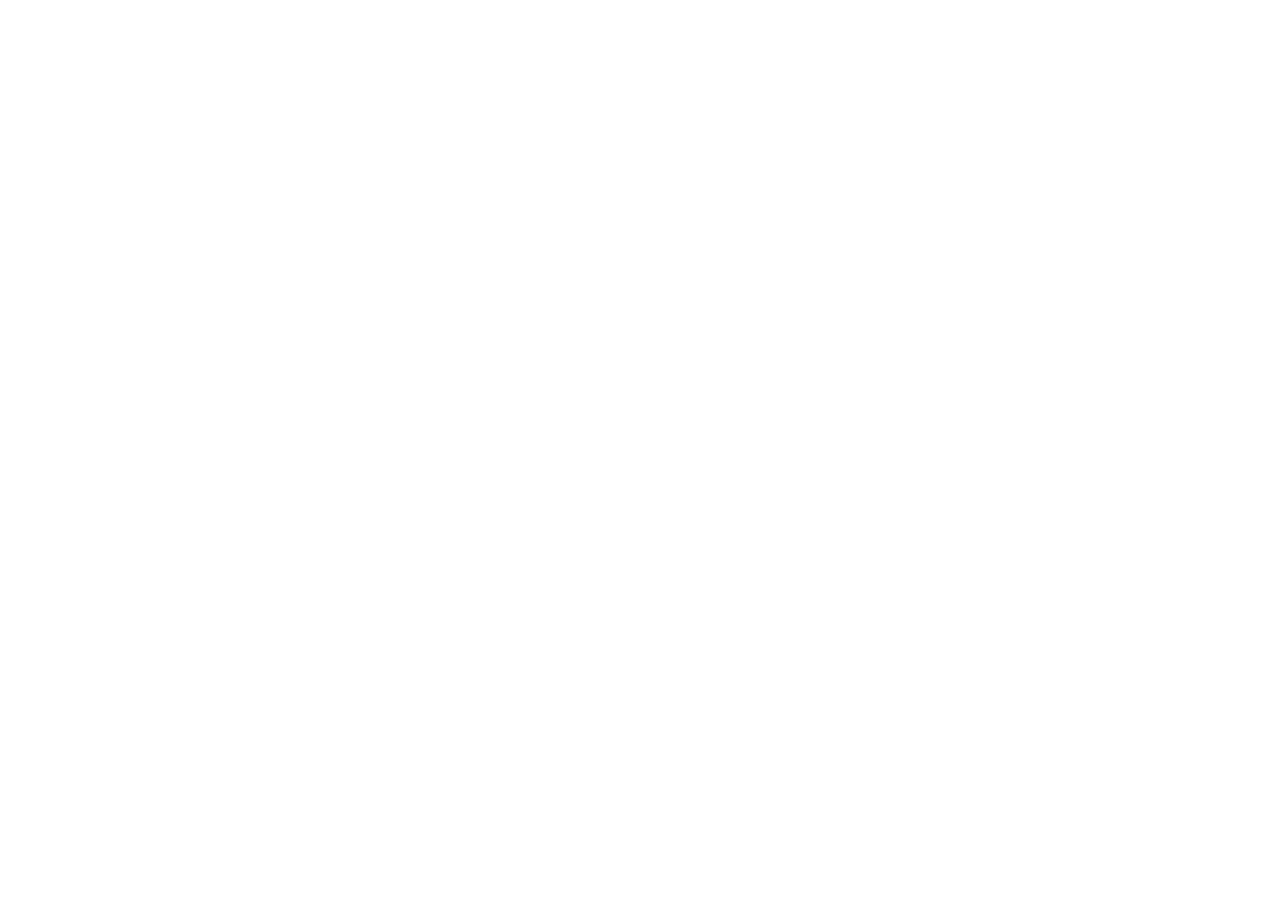
==== commit b4e47922: "Fix base path for GitHub Pages (/tabemi-diet/)" ====
--- a/200.html
+++ b/200.html
@@ -7,16 +7,16 @@
       name="viewport"
       content="width=device-width, initial-scale=1.0, maximum-scale=1" />
     <title>たべ実。| 食べて痩せる実験ノート</title>
-    <meta name="description" content="162cm/54kgの銀座OLが、実際に試して修正したリアルなダイエットログ。完璧じゃなくていい。でもルールは持つ。" />
+    <meta name="description" content="162cm/56kgの銀座OLが、実際に試して修正したリアルなダイエットログ。完璧じゃなくていい。でもルールは持つ。" />
     <meta property="og:title" content="たべ実。| 食べて痩せる実験ノート" />
-    <meta property="og:description" content="162cm/54kgの銀座OLが、実際に試して修正したリアルなダイエットログ。たんぱく質中心の食事法、外食攻略、飲酒との付き合い方。" />
+    <meta property="og:description" content="162cm/56kgの銀座OLが、実際に試して修正したリアルなダイエットログ。たんぱく質中心の食事法、外食攻略、飲酒との付き合い方。" />
     <meta property="og:type" content="website" />
     <meta name="twitter:card" content="summary_large_image" />
     <link rel="preconnect" href="https://fonts.googleapis.com" />
     <link rel="preconnect" href="https://fonts.gstatic.com" crossorigin />
     <link href="https://fonts.googleapis.com/css2?family=Shippori+Mincho:wght@400;500;600;700;800&family=Noto+Sans+JP:wght@300;400;500;600;700&family=DM+Serif+Display&display=swap" rel="stylesheet" />
-    <script type="module" crossorigin src="/assets/index-CBwvD6f3.js"></script>
-    <link rel="stylesheet" crossorigin href="/assets/index-CE2IZYHC.css">
+    <script type="module" crossorigin src="/tabemi-diet/assets/index-BBBFHtO_.js"></script>
+    <link rel="stylesheet" crossorigin href="/tabemi-diet/assets/index-CE2IZYHC.css">
     <script src="/__manus__/debug-collector.js" defer></script>
   </head>
 
